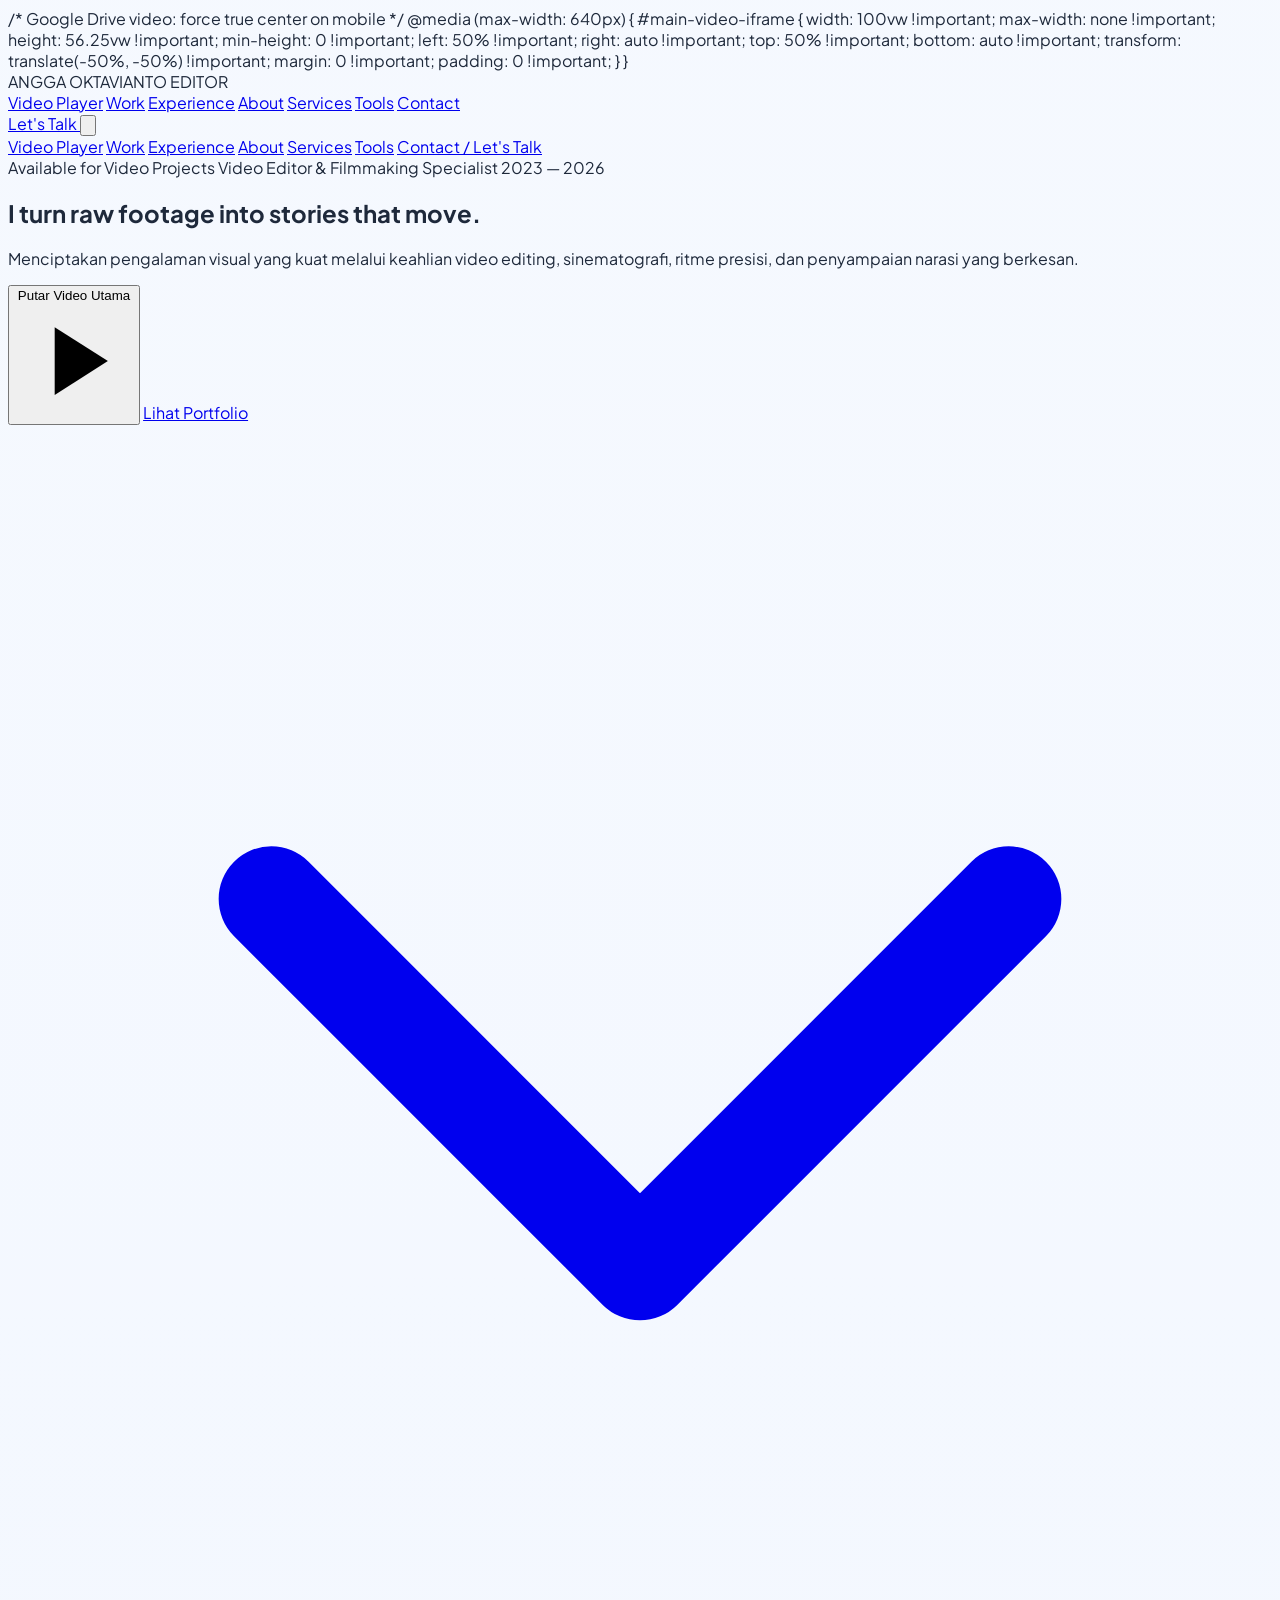
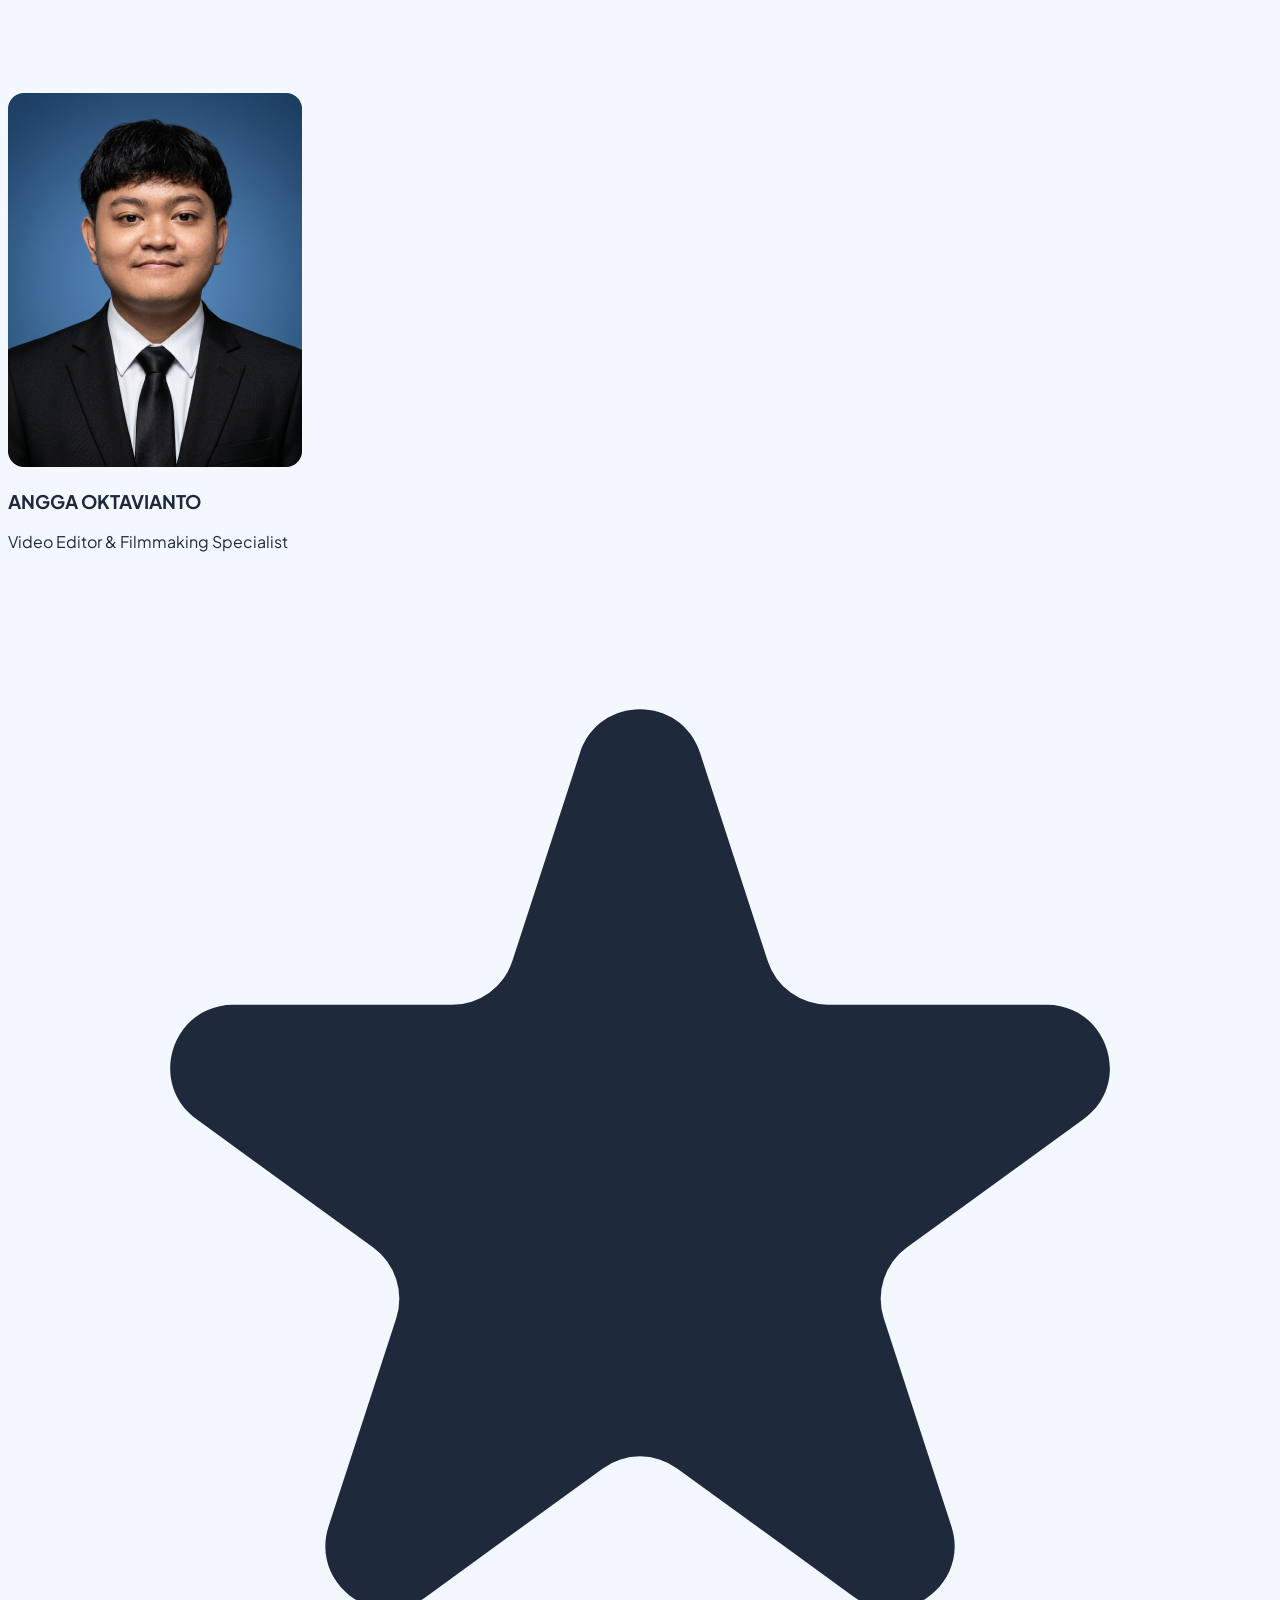
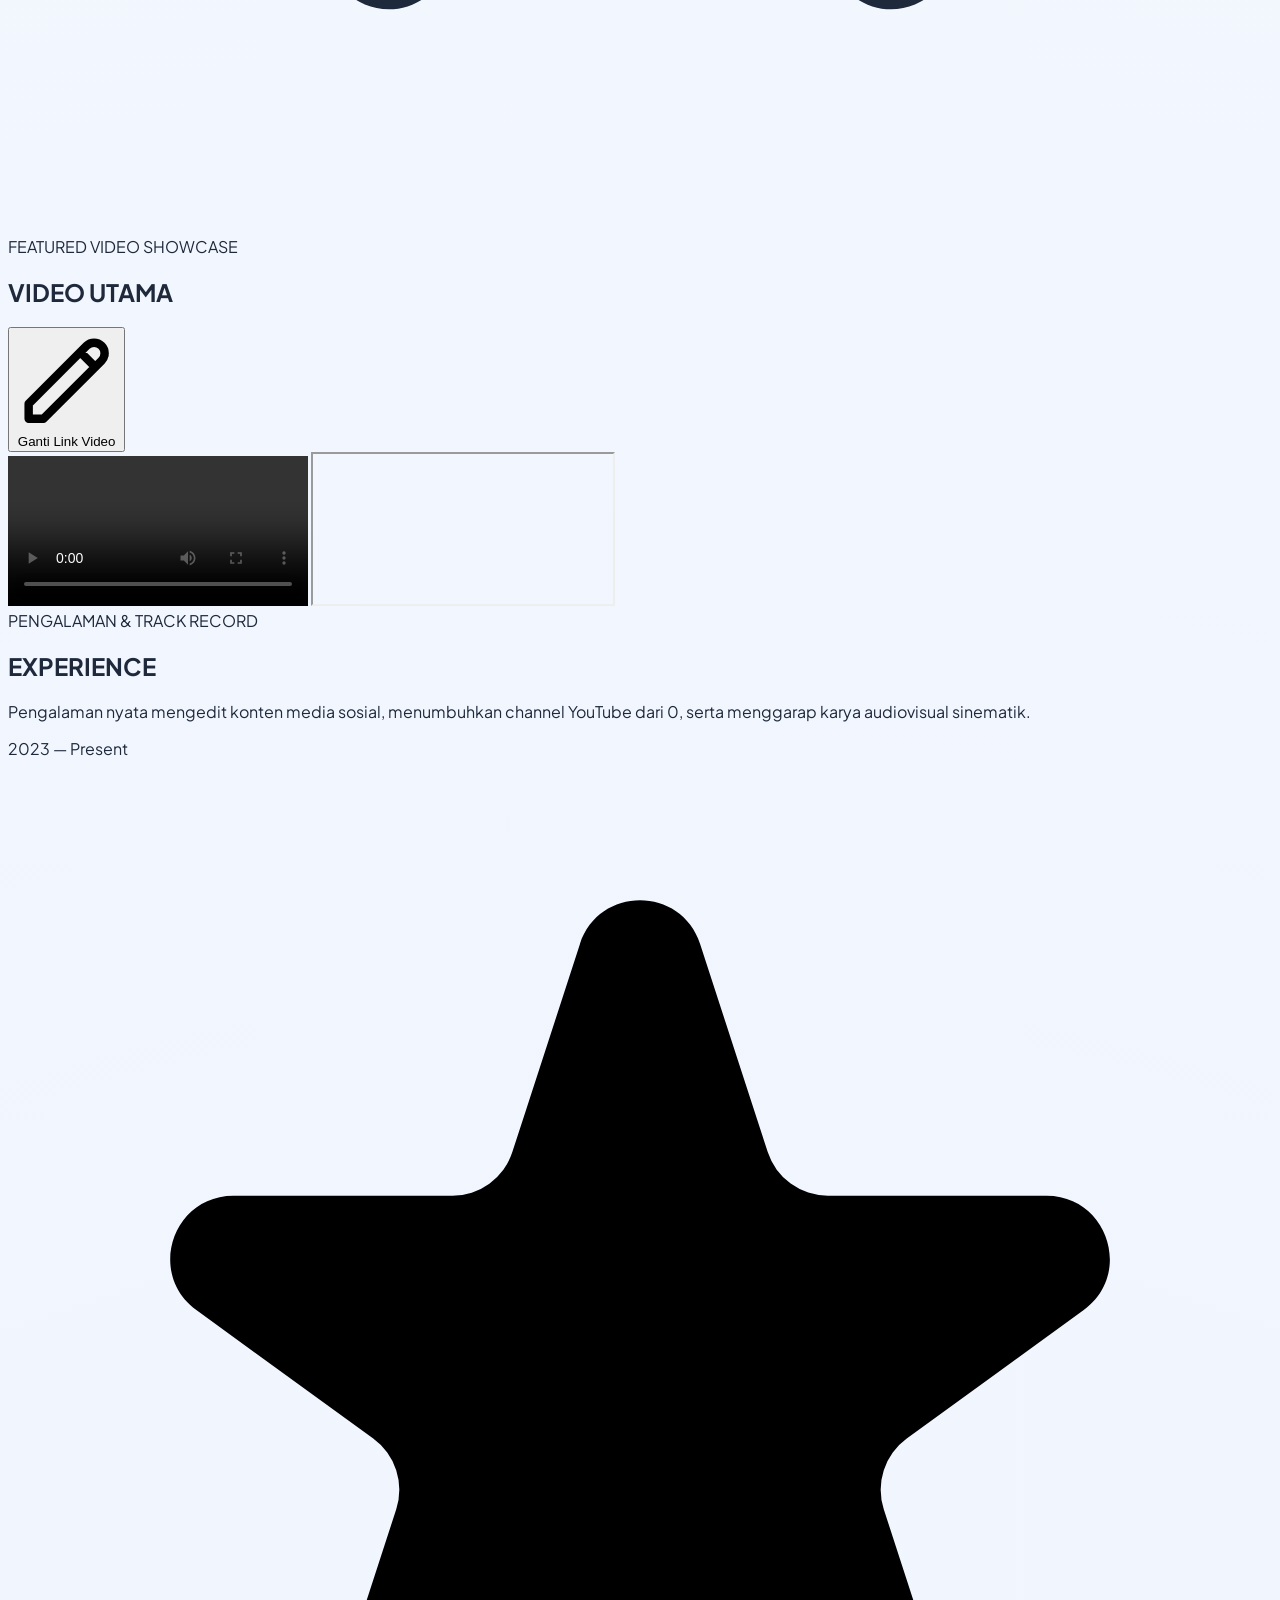
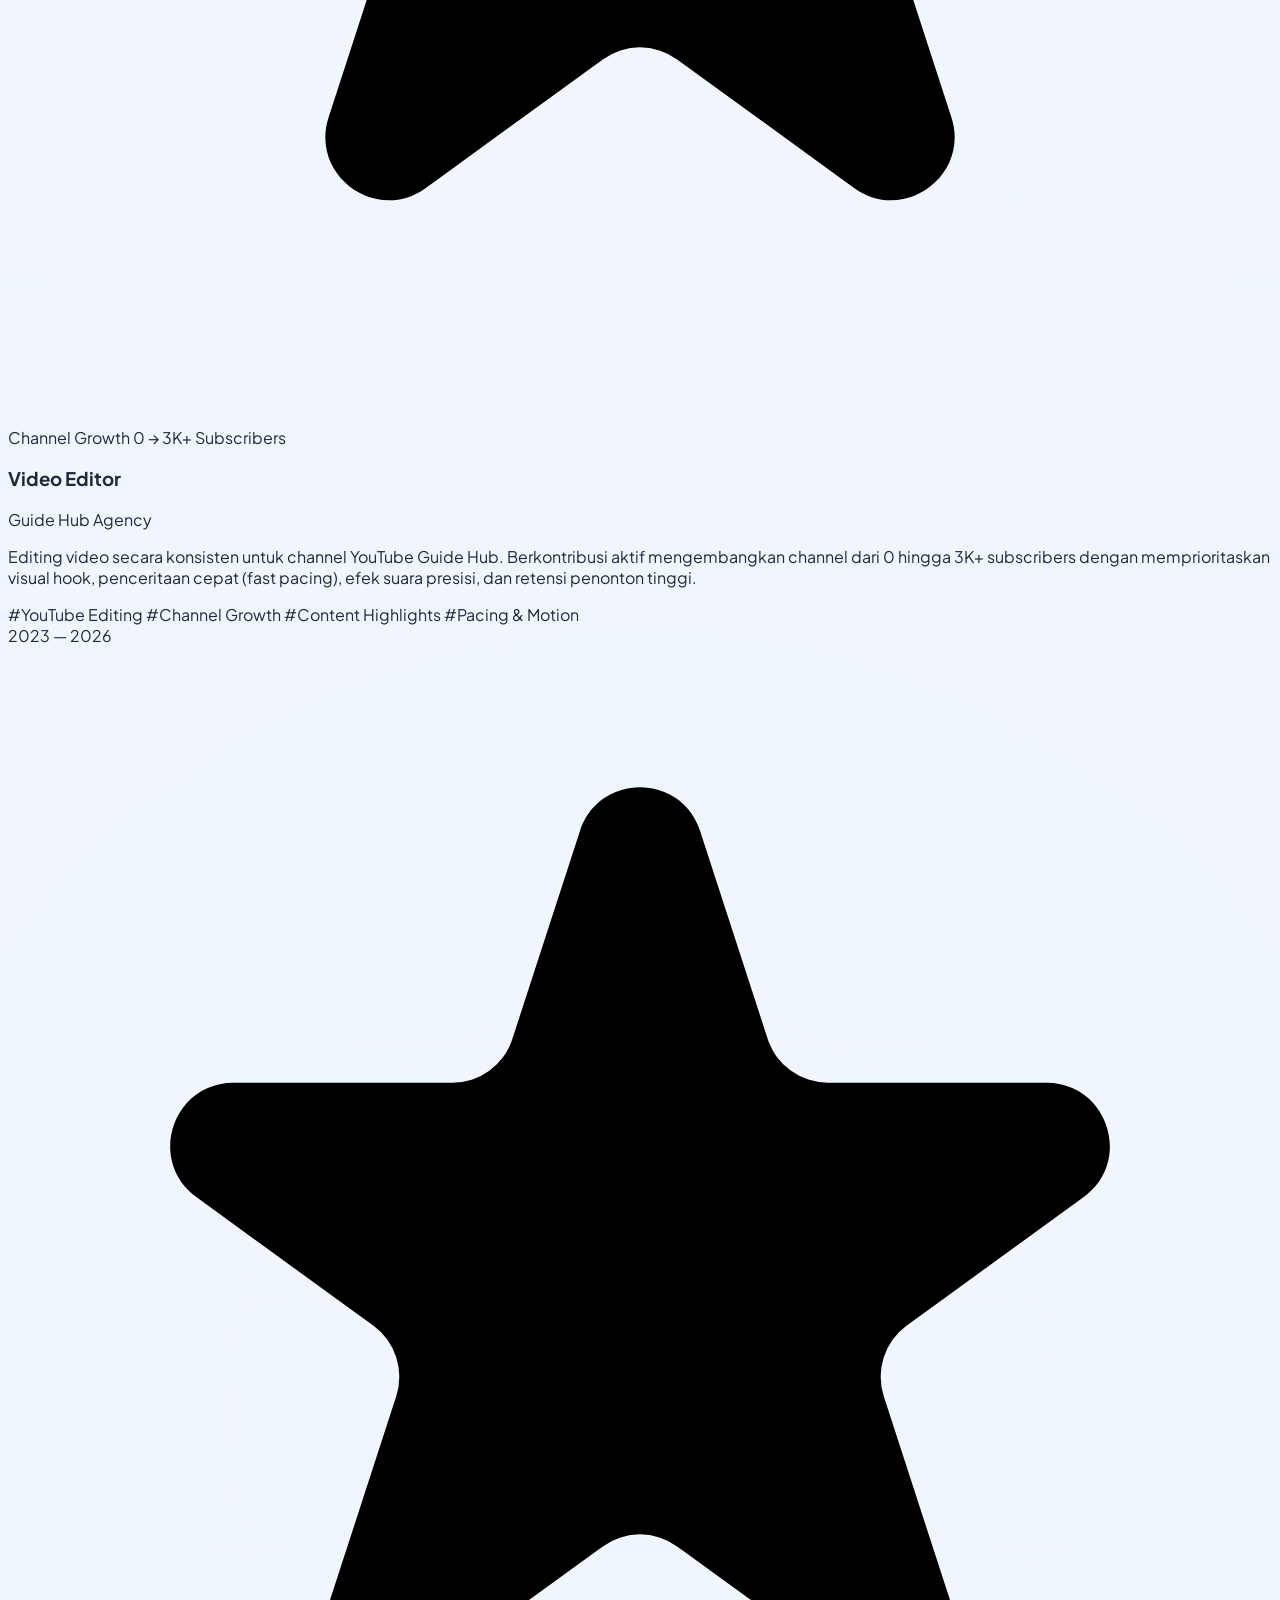
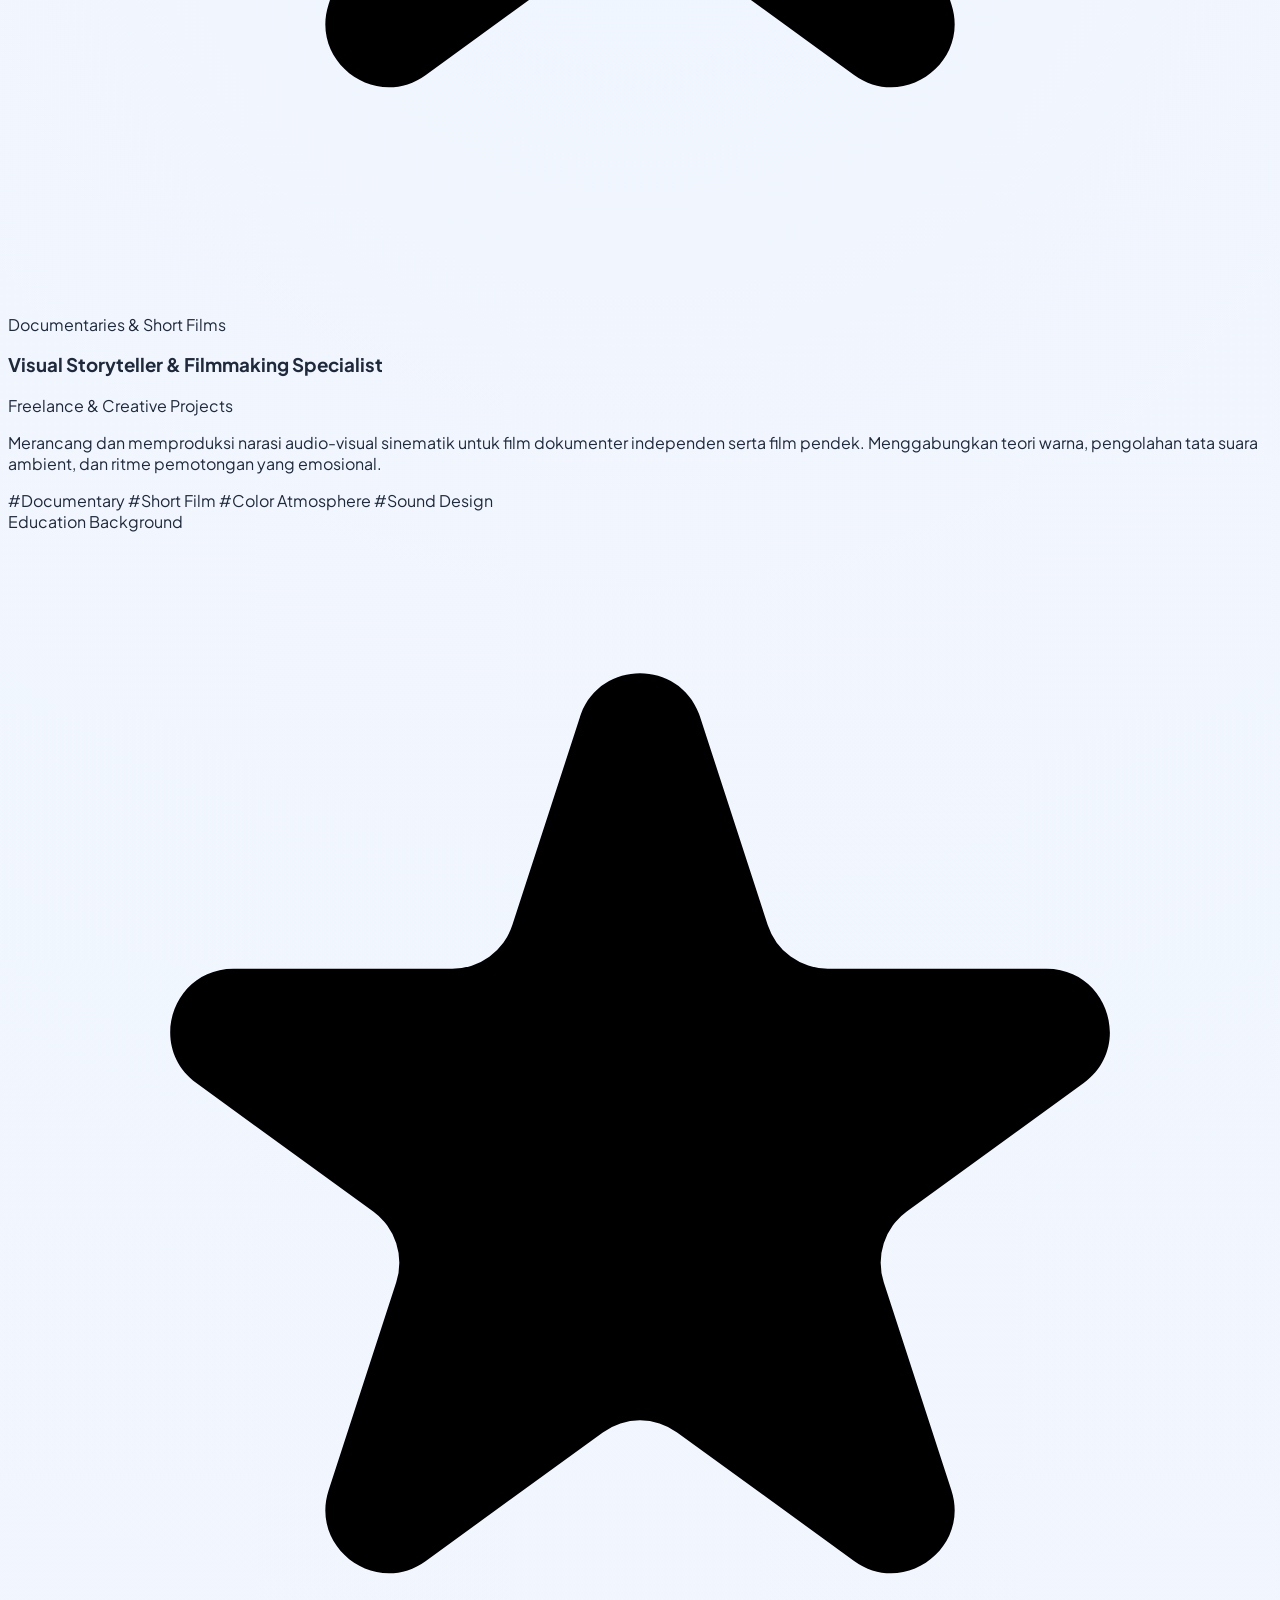
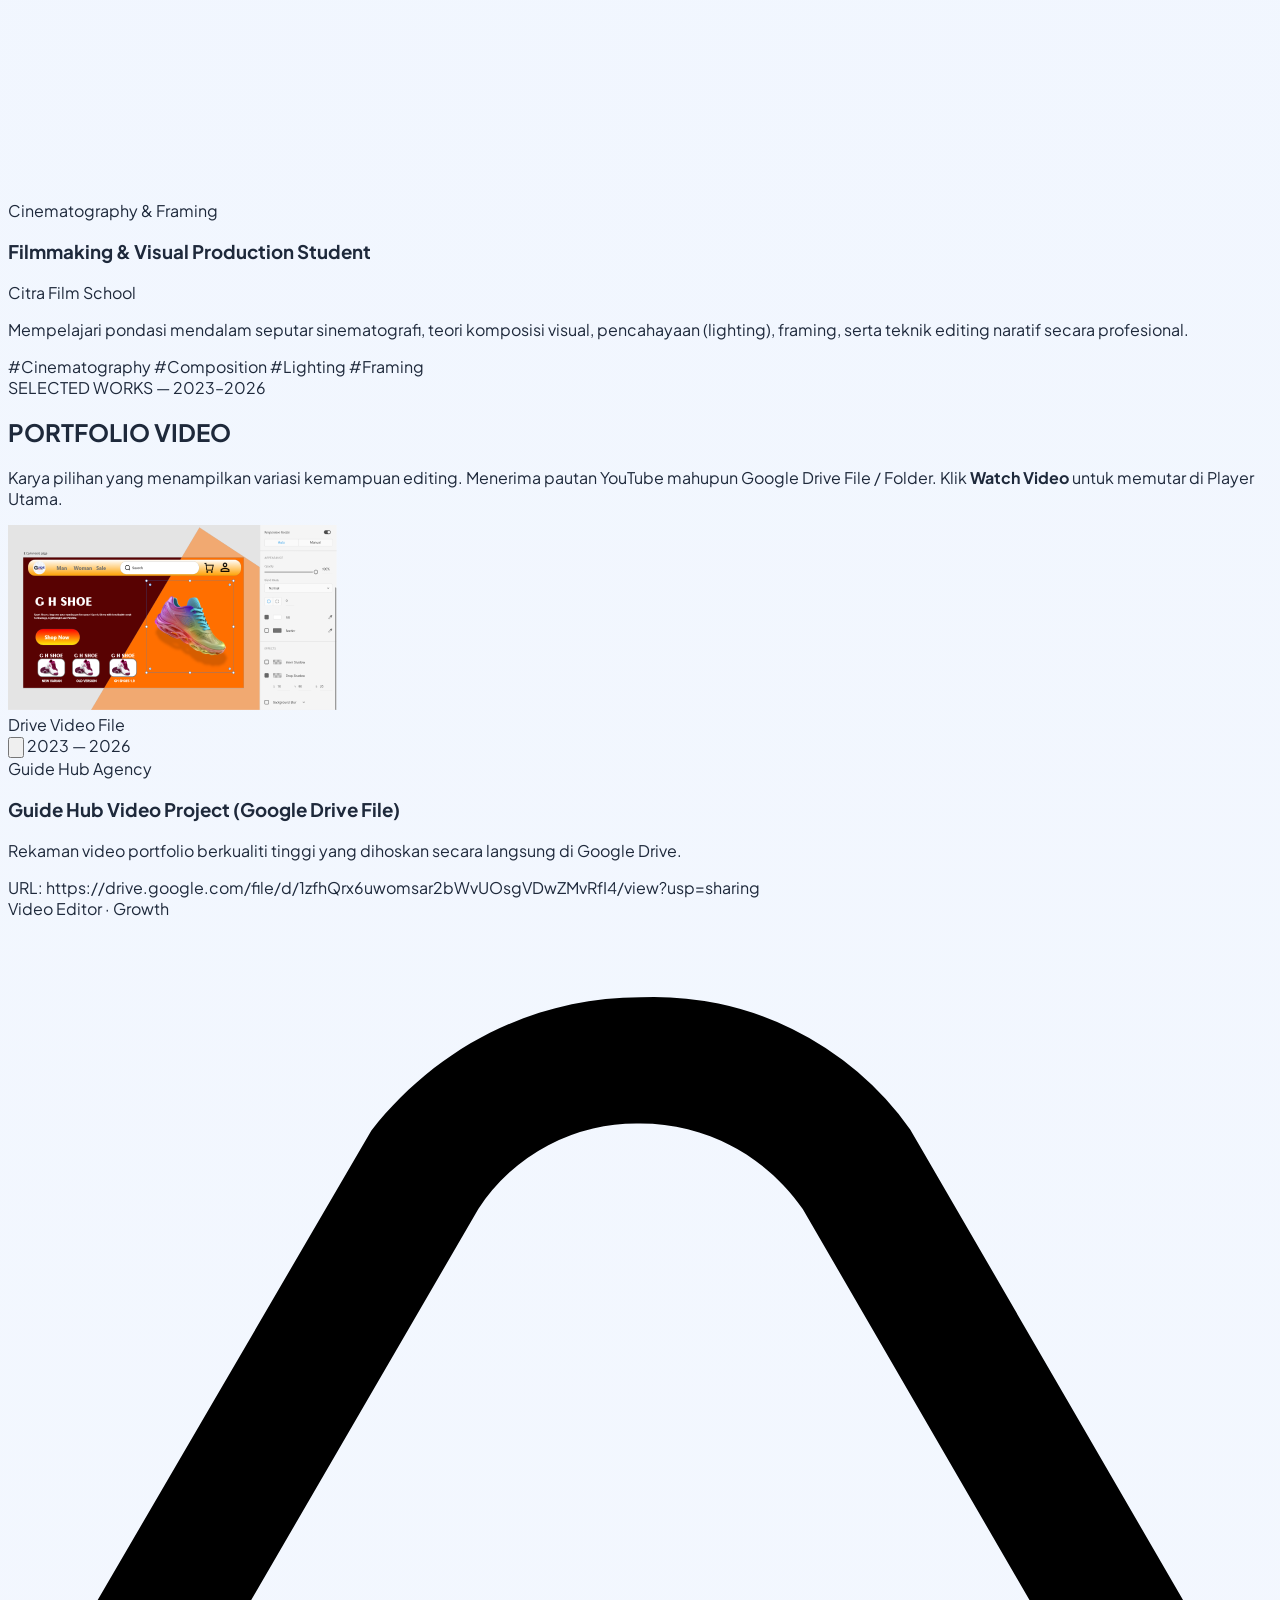
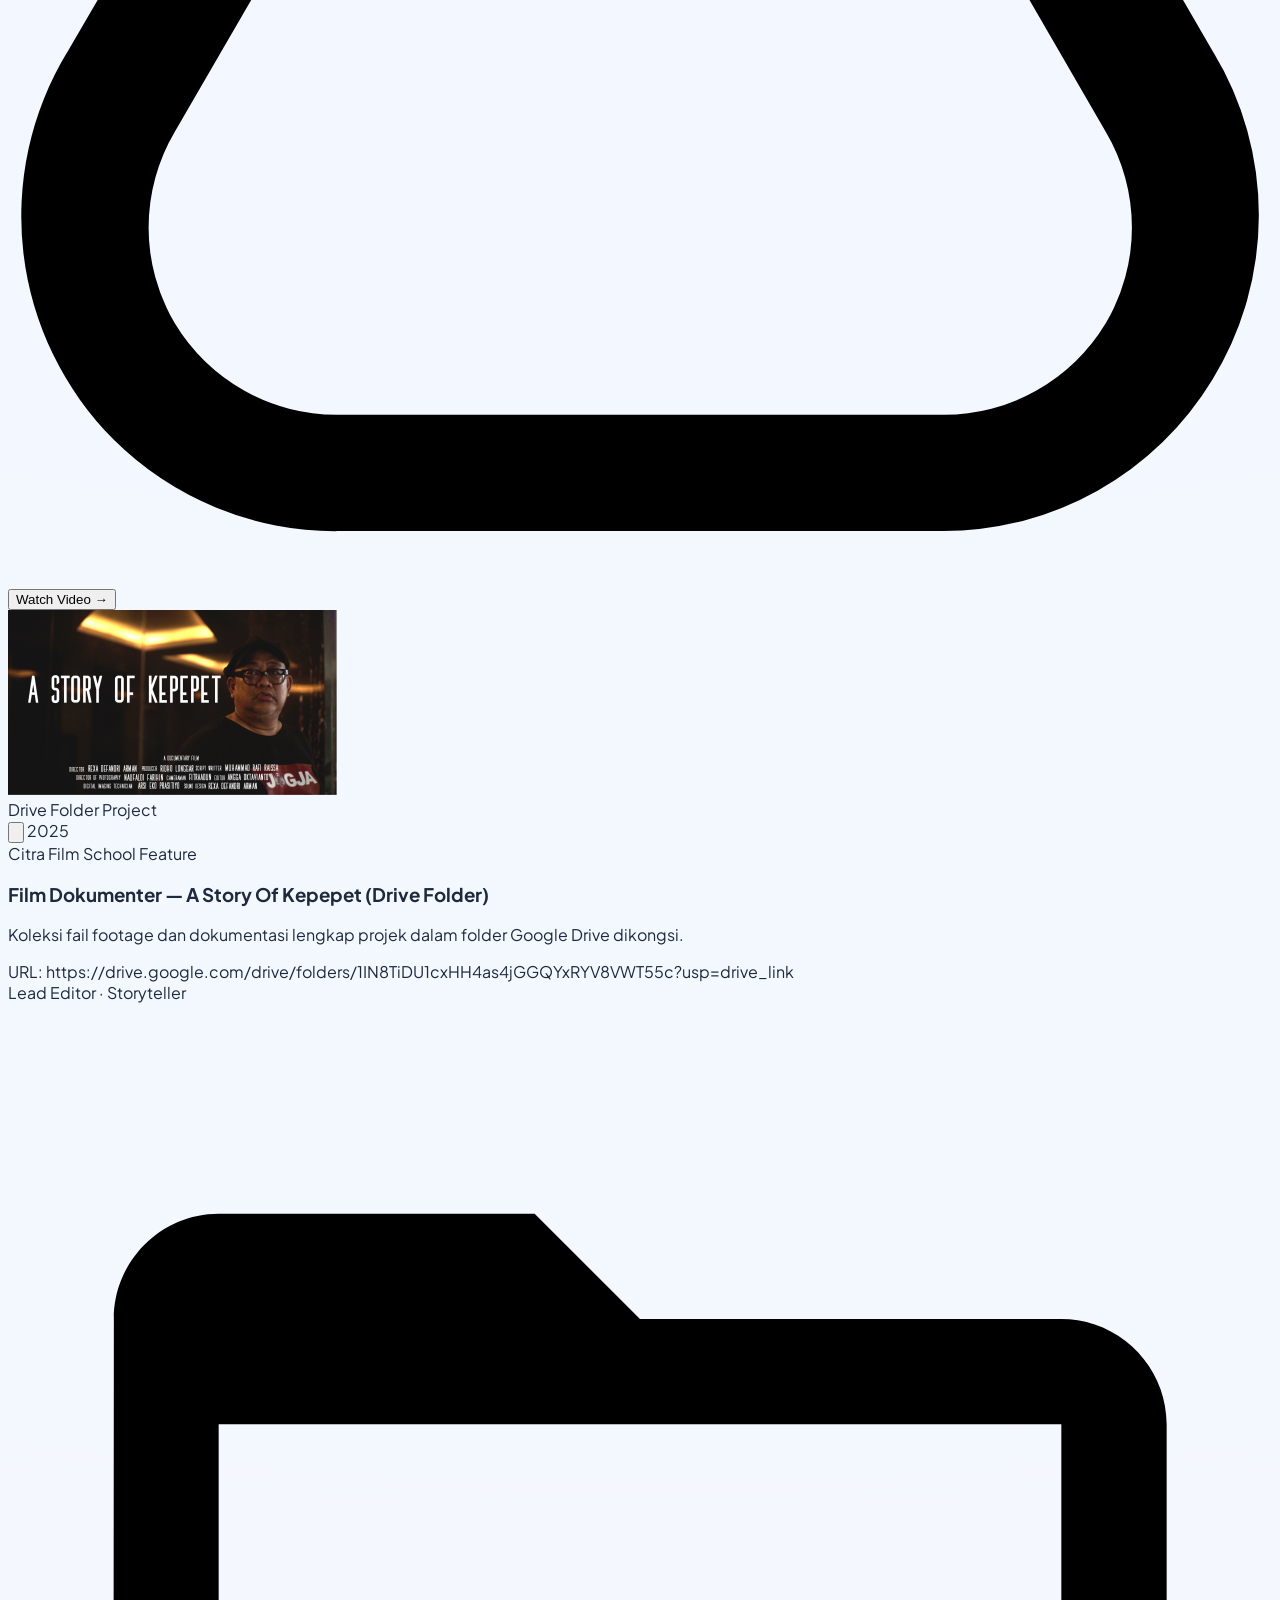
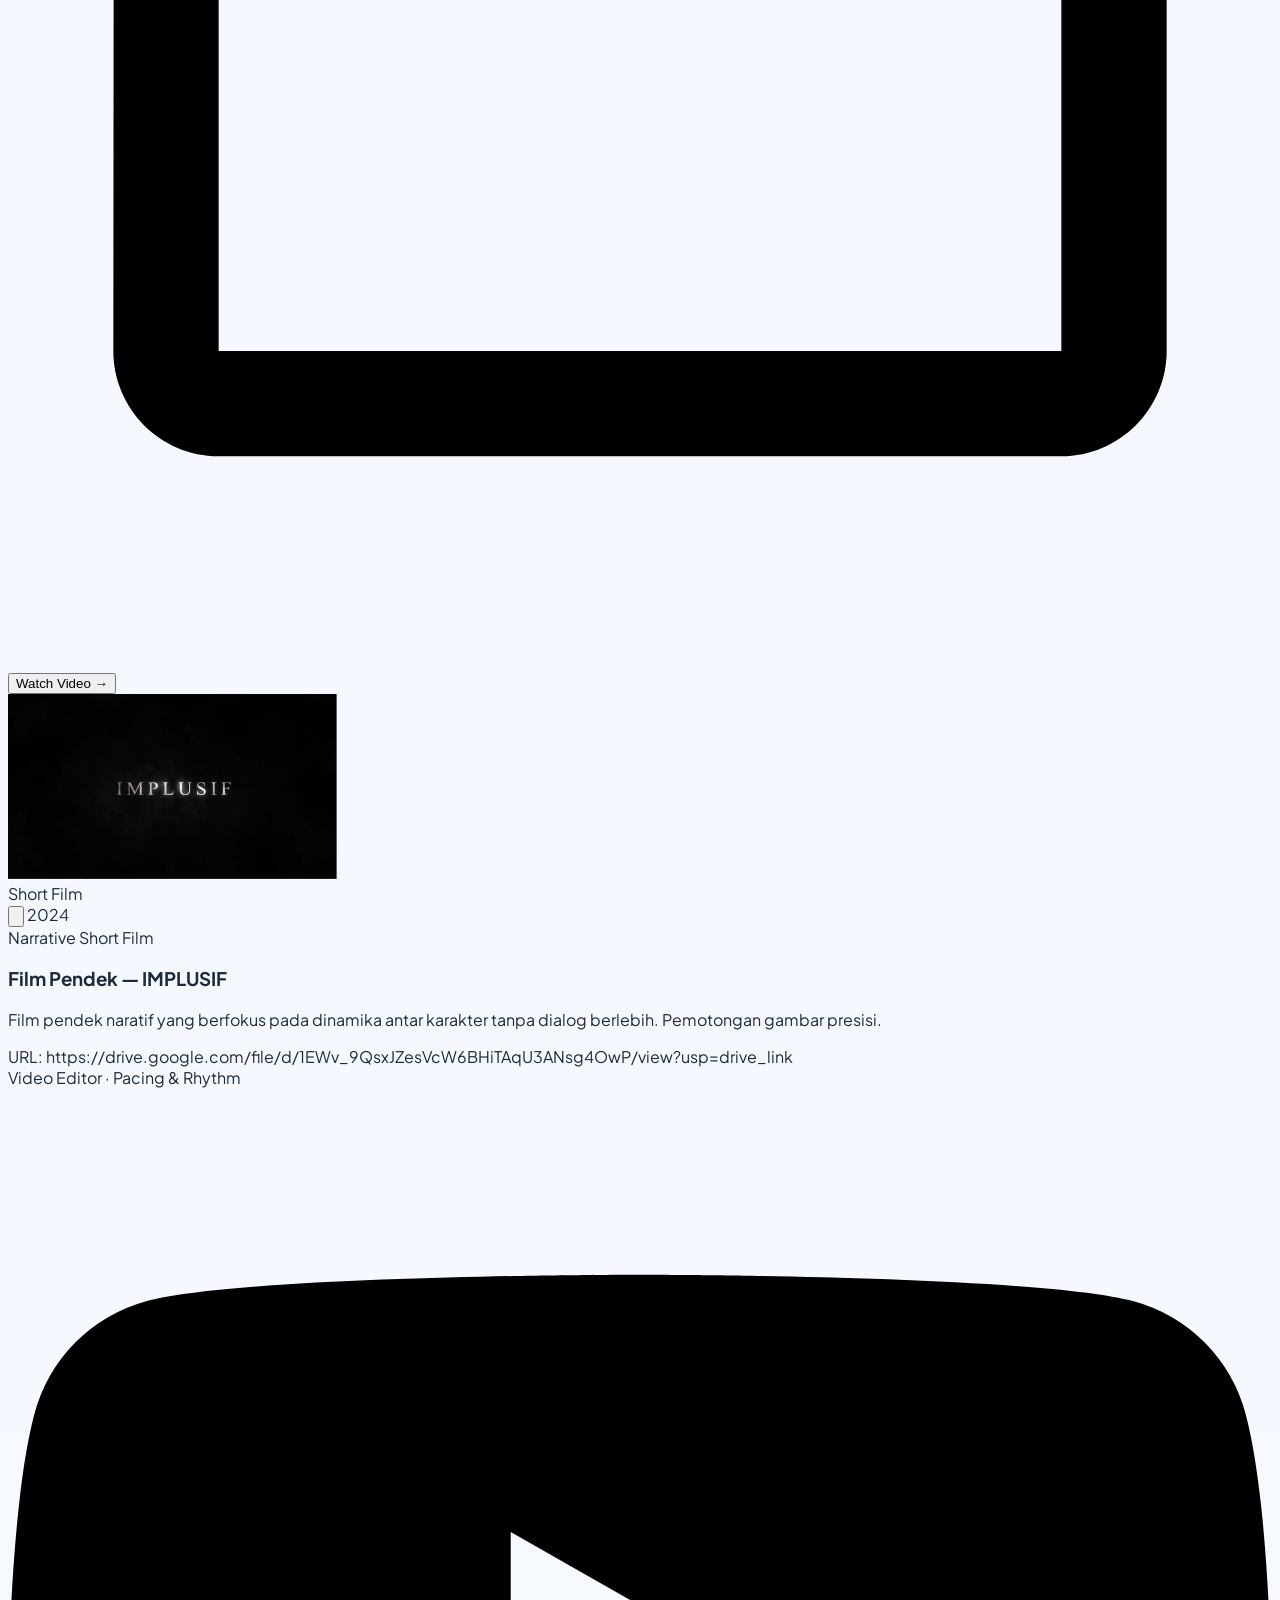
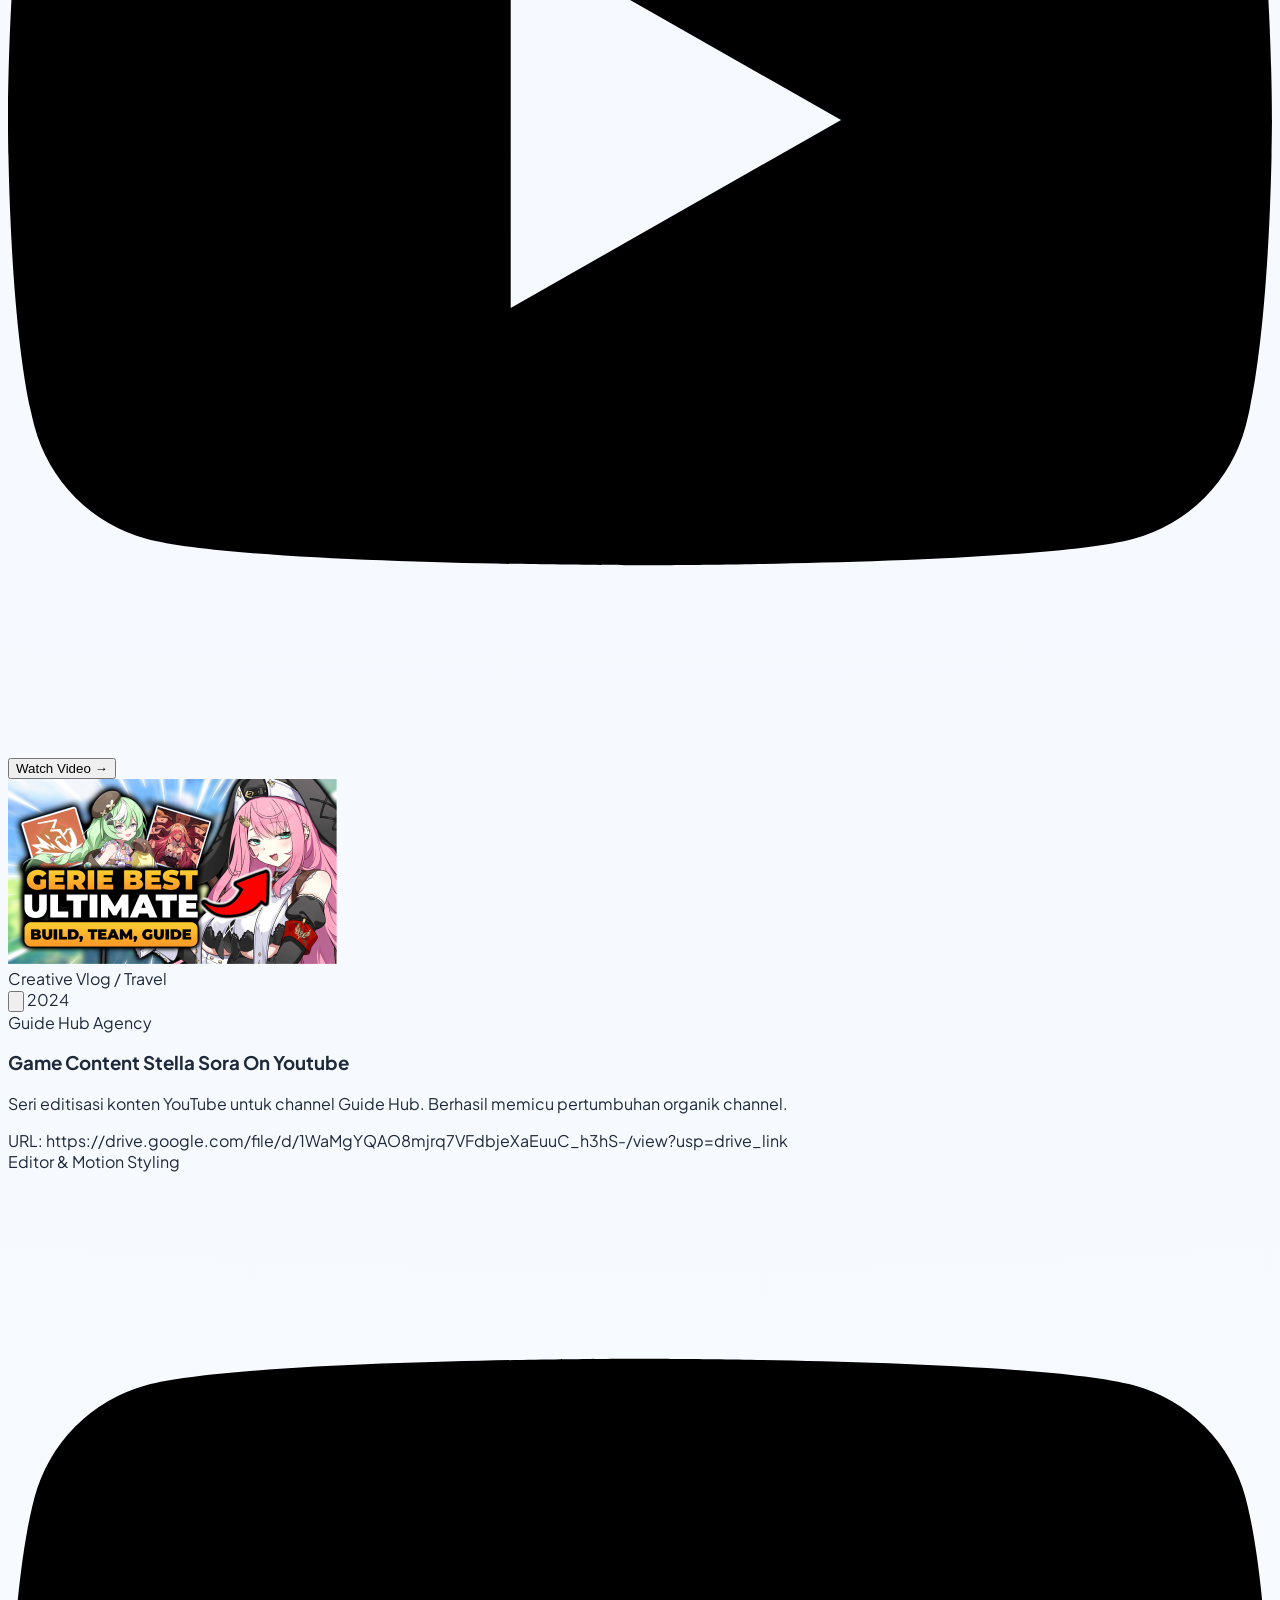
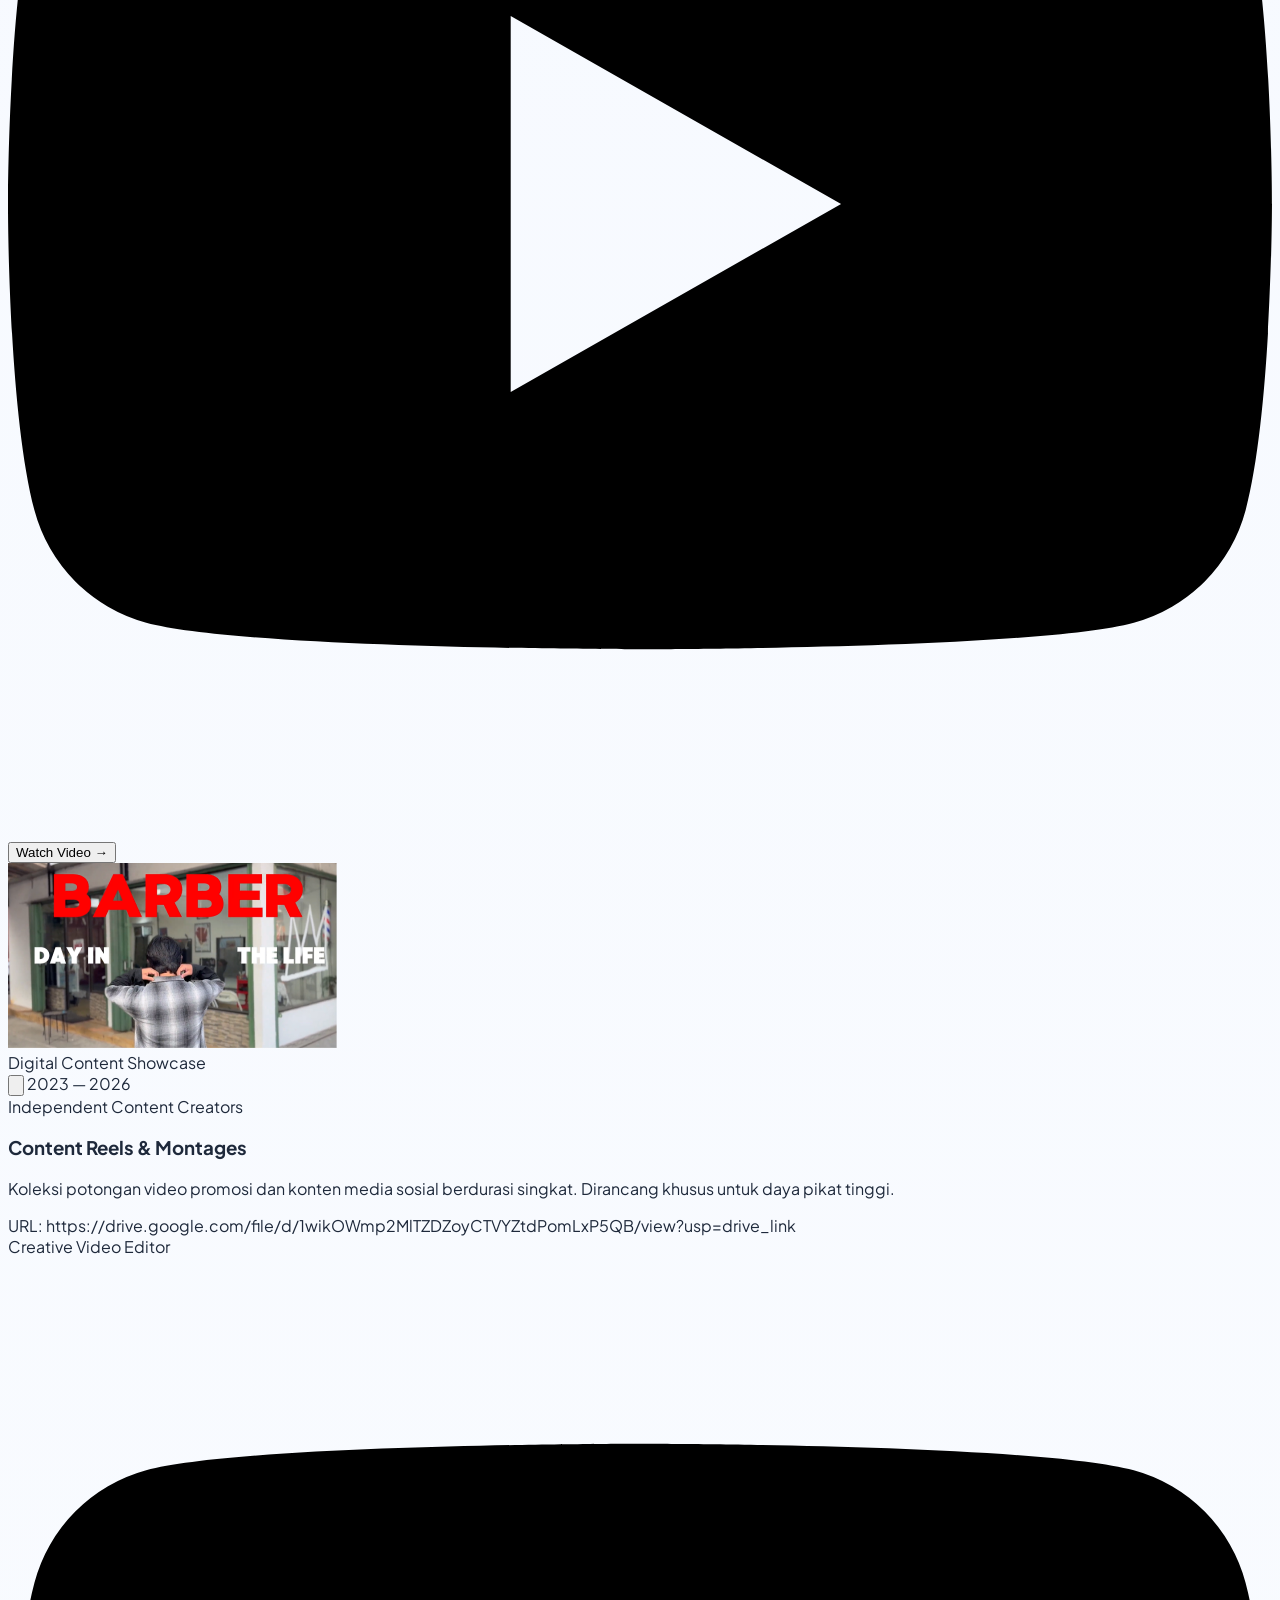
==== index.html @ d9bd7df2 "Add files via upload" ====
<!DOCTYPE html>
<html lang="id" class="scroll-smooth">
<head>
    <meta charset="UTF-8">
    <meta name="viewport" content="width=device-width, initial-scale=1.0">
    <title>Angga Oktavianto — Video Editor & Filmmaking Specialist</title>
    <!-- Tailwind CSS CDN -->
    <script src="https://cdn.tailwindcss.com"></script>
    <!-- Google Fonts: Plus Jakarta Sans -->
    <link rel="preconnect" href="https://fonts.googleapis.com">
    <link rel="preconnect" href="https://fonts.gstatic.com" crossorigin>
    <link href="https://fonts.googleapis.com/css2?family=Plus+Jakarta+Sans:wght@400;500;600;700;800&display=swap" rel="stylesheet">
    <script>
        tailwind.config = {
            theme: {
                extend: {
                    fontFamily: {
                        sans: ['"Plus Jakarta Sans"', 'sans-serif'],
                    },
                    colors: {
                        brand: {
                            blue: '#2563eb',
                            lightBlue: '#eff6ff',
                            dark: '#0f172a',
                            grayBg: '#f8fafc',
                            cardBorder: '#e2e8f0',
                            accent: '#3b82f6'
                        }
                    }
                }
            }
        }
    </script>
    <style>
        body {
            font-family: 'Plus Jakarta Sans', sans-serif;
            background-color: #f9fafb;
            color: #1e293b;
        }
        .glow-subtle {
            background: radial-gradient(circle at 50% 20%, rgba(59, 130, 246, 0.08) 0%, rgba(255, 255, 255, 0) 70%);
        }
        .card-hover {
            transition: all 0.3s cubic-bezier(0.4, 0, 0.2, 1);
        }
        .card-hover:hover {
            transform: translateY(-4px);
            box-shadow: 0 12px 24px -10px rgba(0, 0, 0, 0.08);
        }
    </style>


        /* Google Drive video: force true center on mobile */
        @media (max-width: 640px) {
            #main-video-iframe {
                width: 100vw !important;
                max-width: none !important;
                height: 56.25vw !important;
                min-height: 0 !important;
                left: 50% !important;
                right: auto !important;
                top: 50% !important;
                bottom: auto !important;
                transform: translate(-50%, -50%) !important;
                margin: 0 !important;
                padding: 0 !important;
            }
        }

</head>
<body class="bg-[#f9fafb] text-slate-800 antialiased selection:bg-blue-500 selection:text-white glow-subtle min-h-screen">

    <!-- ================= NAVBAR ================= -->
    <header class="fixed top-0 left-0 right-0 z-50 py-3 sm:py-4 px-4 sm:px-8 bg-white/85 backdrop-blur-md border-b border-slate-200/80 transition-all">
        <div class="max-w-7xl mx-auto flex items-center justify-between gap-4">
            
            <!-- Logo & Badge -->
            <div class="flex items-center gap-2">
                <div class="inline-flex items-center gap-2 px-3 py-1.5 sm:px-3.5 sm:py-1.5 rounded-full bg-slate-100/90 border border-slate-200 text-xs font-bold text-slate-900 tracking-tight">
                    <span class="w-2 h-2 rounded-full bg-emerald-500 animate-pulse"></span>
                    <span class="truncate max-w-[130px] sm:max-w-none">ANGGA OKTAVIANTO</span>
                    <span class="text-[10px] font-semibold text-blue-600 bg-blue-50 px-1.5 py-0.5 rounded border border-blue-200 uppercase">EDITOR</span>
                </div>
            </div>

            <!-- Desktop Navigation Bar -->
            <nav class="hidden lg:flex items-center gap-1 bg-slate-100/70 p-1.5 rounded-full border border-slate-200/80 text-xs font-semibold text-slate-600 shadow-inner">
                <a href="#video-player" class="px-3.5 py-1.5 rounded-full hover:text-blue-600 hover:bg-white transition-all">Video Player</a>
                <a href="#work" class="px-3.5 py-1.5 rounded-full hover:text-blue-600 hover:bg-white transition-all">Work</a>
                <a href="#experience" class="px-3.5 py-1.5 rounded-full hover:text-blue-600 hover:bg-white transition-all">Experience</a>
                <a href="#about" class="px-3.5 py-1.5 rounded-full hover:text-blue-600 hover:bg-white transition-all">About</a>
                <a href="#services" class="px-3.5 py-1.5 rounded-full hover:text-blue-600 hover:bg-white transition-all">Services</a>
                <a href="#tools" class="px-3.5 py-1.5 rounded-full hover:text-blue-600 hover:bg-white transition-all">Tools</a>
                <a href="#contact" class="px-3.5 py-1.5 rounded-full hover:text-blue-600 hover:bg-white transition-all">Contact</a>
            </nav>

            <!-- Action Button & Mobile Menu Toggle -->
            <div class="flex items-center gap-2">
                <a href="#contact" class="hidden sm:inline-flex px-5 py-2 rounded-full bg-blue-600 hover:bg-blue-700 text-white font-semibold text-xs transition-all shadow-md shadow-blue-500/20 active:scale-95">
                    Let's Talk
                </a>

                <!-- Mobile Hamburger Button -->
                <button onclick="toggleMobileMenu()" class="lg:hidden p-2 rounded-xl bg-slate-100 hover:bg-slate-200 text-slate-700 transition-all border border-slate-200" aria-label="Toggle Navigation">
                    <svg class="w-5 h-5" fill="none" stroke="currentColor" viewBox="0 0 24 24">
                        <path stroke-linecap="round" stroke-linejoin="round" stroke-width="2" d="M4 6h16M4 12h16M4 18h16"/>
                    </svg>
                </button>
            </div>
        </div>

        <!-- Mobile Menu Dropdown -->
        <div id="mobile-menu" class="hidden lg:hidden max-w-7xl mx-auto pt-3 pb-2 px-2 border-t border-slate-200/80 mt-3 space-y-1 text-xs font-bold text-slate-700">
            <a href="#video-player" onclick="toggleMobileMenu()" class="block px-4 py-2 rounded-xl hover:bg-slate-100">Video Player</a>
            <a href="#work" onclick="toggleMobileMenu()" class="block px-4 py-2 rounded-xl hover:bg-slate-100">Work</a>
            <a href="#experience" onclick="toggleMobileMenu()" class="block px-4 py-2 rounded-xl hover:bg-slate-100">Experience</a>
            <a href="#about" onclick="toggleMobileMenu()" class="block px-4 py-2 rounded-xl hover:bg-slate-100">About</a>
            <a href="#services" onclick="toggleMobileMenu()" class="block px-4 py-2 rounded-xl hover:bg-slate-100">Services</a>
            <a href="#tools" onclick="toggleMobileMenu()" class="block px-4 py-2 rounded-xl hover:bg-slate-100">Tools</a>
            <a href="#contact" onclick="toggleMobileMenu()" class="block px-4 py-2 rounded-xl hover:bg-blue-600 hover:text-white bg-blue-50 text-blue-600">Contact / Let's Talk</a>
        </div>
    </header>

    <!-- SPACER FOR FIXED NAVBAR -->
    <div class="h-20 sm:h-24"></div>

    <!-- ================= HERO SECTION ================= -->
    <section class="max-w-7xl mx-auto px-4 sm:px-6 lg:px-8 py-8 sm:py-12 lg:py-16">
        <div class="grid grid-cols-1 lg:grid-cols-12 gap-8 lg:gap-12 items-center">
            
            <!-- Hero Left Content -->
            <div class="lg:col-span-7 space-y-5 sm:space-y-6 text-center lg:text-left">
                
                <!-- Status Pills -->
                <div class="flex flex-wrap items-center justify-center lg:justify-start gap-2 text-xs font-semibold">
                    <span class="inline-flex items-center gap-2 px-3 py-1.5 rounded-full bg-emerald-50 text-emerald-700 border border-emerald-200">
                        <span class="w-2 h-2 rounded-full bg-emerald-500"></span>
                        Available for Video Projects
                    </span>
                    <span class="px-3 py-1.5 rounded-full bg-blue-50 text-blue-700 border border-blue-200">
                        Video Editor &amp; Filmmaking Specialist
                    </span>
                    <span class="px-3 py-1.5 rounded-full bg-slate-100 text-slate-600 border border-slate-200">
                        2023 — 2026
                    </span>
                </div>

                <!-- Main Title -->
                <h1 class="text-3xl sm:text-5xl lg:text-6xl font-extrabold tracking-tight text-slate-900 leading-[1.15]">
                    I turn raw footage into <span class="text-blue-600">stories that move.</span>
                </h1>

                <!-- Subtitle -->
                <p class="text-slate-600 text-sm sm:text-base lg:text-lg leading-relaxed max-w-2xl mx-auto lg:mx-0">
                    Menciptakan pengalaman visual yang kuat melalui keahlian video editing, sinematografi, ritme presisi, dan penyampaian narasi yang berkesan.
                </p>

                <!-- Hero Buttons -->
                <div class="flex flex-wrap items-center justify-center lg:justify-start gap-3 pt-2">
                    <button onclick="scrollToVideo()" class="inline-flex items-center justify-center gap-2.5 px-6 py-3.5 rounded-full bg-blue-600 hover:bg-blue-700 text-white font-bold text-xs sm:text-sm transition-all shadow-lg shadow-blue-600/25 active:scale-95 w-full sm:w-auto">
                        Putar Video Utama
                        <svg class="w-4 h-4 fill-current" viewBox="0 0 24 24"><path d="M8 5v14l11-7z"/></svg>
                    </button>
                    
                    <a href="#work" class="inline-flex items-center justify-center gap-2 px-6 py-3.5 rounded-full bg-white hover:bg-slate-50 text-slate-700 font-bold text-xs sm:text-sm border border-slate-200 transition-all active:scale-95 shadow-sm w-full sm:w-auto">
                        Lihat Portfolio
                        <svg class="w-4 h-4 text-slate-500" fill="none" stroke="currentColor" viewBox="0 0 24 24"><path stroke-linecap="round" stroke-linejoin="round" stroke-width="2" d="M19 9l-7 7-7-7"/></svg>
                    </a>
                </div>
            </div>

            <!-- Hero Right Card Profile -->
            <div class="lg:col-span-5 flex justify-center">
                <div class="relative w-full max-w-xs sm:max-w-sm bg-white p-3 rounded-3xl border border-slate-200/90 shadow-xl shadow-slate-200/50">
                    <div class="relative rounded-2xl overflow-hidden aspect-[4/5] bg-slate-900">
                        <!-- Profile Image -->
                        <img id="hero-img" src="angga-oktavianto0.png" alt="Angga Oktavianto" class="w-full h-full object-cover object-top filter brightness-100">
                        
                        <!-- Overlay gradient -->
                        <div class="absolute inset-0 bg-gradient-to-t from-slate-950/80 via-transparent to-transparent"></div>

                        <!-- Card Bottom Badge -->
                        <div class="absolute bottom-3 left-3 right-3 bg-white/95 backdrop-blur-md p-3.5 rounded-xl border border-white/40 shadow-lg text-left">
                            <h3 class="text-xs font-bold text-slate-900 uppercase tracking-wide">ANGGA OKTAVIANTO</h3>
                            <p class="text-[11px] font-medium text-slate-600">Video Editor &amp; Filmmaking Specialist</p>
                        </div>
                    </div>
                </div>
            </div>

        </div>
    </section>

    <!-- ================= FEATURED VIDEO SHOWCASE ================= -->
    <section id="video-player" class="max-w-7xl mx-auto px-4 sm:px-6 lg:px-8 py-10 sm:py-16">
        <div class="max-w-5xl mx-auto space-y-6 text-center">
            
            <!-- Section Header -->
            <div class="flex flex-col sm:flex-row sm:items-center justify-between gap-4 text-left">
                <div>
                    <span class="text-xs font-bold tracking-wider text-blue-600 uppercase flex items-center gap-1.5">
                        <svg class="w-3.5 h-3.5" fill="currentColor" viewBox="0 0 20 20"><path d="M9.049 2.927c.3-.921 1.603-.921 1.902 0l1.07 3.292a1 1 0 00.95.69h3.462c.969 0 1.371 1.24.588 1.81l-2.8 2.034a1 1 0 00-.364 1.118l1.07 3.292c.3.921-.755 1.688-1.54 1.118l-2.8-2.034a1 1 0 00-1.175 0l-2.8 2.034c-.784.57-1.838-.197-1.539-1.118l1.07-3.292a1 1 0 00-.364-1.118L2.98 8.72c-.783-.57-.38-1.81.588-1.81h3.461a1 1 0 00.951-.69l1.07-3.292z"/></svg>
                        FEATURED VIDEO SHOWCASE
                    </span>
                    <h2 id="now-playing-title" class="text-2xl sm:text-3xl font-extrabold text-slate-900 tracking-tight mt-1">VIDEO UTAMA</h2>
                </div>

                <!-- Custom Link Edit Button -->
                <button onclick="openVideoModal('main')" class="inline-flex items-center justify-center gap-2 px-4 py-2 rounded-full bg-slate-100 hover:bg-slate-200 text-slate-700 font-semibold text-xs border border-slate-300/80 transition-all self-start sm:self-auto">
                    <svg class="w-3.5 h-3.5 text-slate-500" fill="none" stroke="currentColor" viewBox="0 0 24 24"><path stroke-linecap="round" stroke-linejoin="round" stroke-width="2" d="M15.232 5.232l3.536 3.536m-2.036-5.036a2.5 2.5 0 113.536 3.536L6.5 21.036H3v-3.572L16.732 3.732z"/></svg>
                    Ganti Link Video
                </button>
            </div>

            <!-- Perfectly Fitted Responsive Video Container -->
            <div class="relative bg-white rounded-2xl sm:rounded-3xl p-2 sm:p-3 border border-slate-200/90 shadow-2xl overflow-hidden mx-auto w-full max-w-4xl">
                <div class="relative w-full aspect-video rounded-xl sm:rounded-2xl overflow-hidden bg-slate-950 flex items-center justify-center border border-slate-800">
                    
                    <!-- Dynamic Video Iframe -->
                    <video
    id="main-video-player"
    class="absolute inset-0 w-full h-full block bg-black"
    style="object-fit: contain; object-position: center center;"
    controls
    playsinline
    preload="metadata"
    title="Featured Video Showcase">
    <source src="https://drive.google.com/uc?export=download&id=1WaMgYQAO8mjrq7VFdbjeXaEuuC_h3hS-" type="video/mp4">
    Browser Anda tidak mendukung pemutar video.
</video>
<iframe
    id="main-video-iframe"
    class="absolute inset-0 w-full h-full border-0 hidden"
    src=""
    title="Featured Video Showcase"
    allow="accelerometer; autoplay; clipboard-write; encrypted-media; gyroscope; picture-in-picture"
    allowfullscreen></iframe>

                </div>
            </div>

        </div>
    </section>

    <!-- ================= EXPERIENCE SECTION ================= -->
    <section id="experience" class="max-w-7xl mx-auto px-4 sm:px-6 lg:px-8 py-10 sm:py-16">
        <div class="space-y-8">
            
            <!-- Section Header -->
            <div class="grid grid-cols-1 lg:grid-cols-12 gap-4 lg:gap-6 items-end">
                <div class="lg:col-span-7">
                    <span class="text-xs font-bold tracking-wider text-blue-600 uppercase">PENGALAMAN &amp; TRACK RECORD</span>
                    <h2 class="text-2xl sm:text-3xl lg:text-4xl font-extrabold text-slate-900 tracking-tight mt-1">EXPERIENCE</h2>
                </div>
                <div class="lg:col-span-5">
                    <p class="text-xs sm:text-sm text-slate-600 leading-relaxed">
                        Pengalaman nyata mengedit konten media sosial, menumbuhkan channel YouTube dari 0, serta menggarap karya audiovisual sinematik.
                    </p>
                </div>
            </div>

            <!-- Experience Cards Container -->
            <div class="space-y-6">
                
                <!-- Experience Item 1 -->
                <div class="bg-white p-5 sm:p-8 rounded-3xl border border-slate-200/90 shadow-sm card-hover space-y-4">
                    <div class="flex flex-wrap items-center gap-2">
                        <span class="px-3 py-1 rounded-full bg-blue-50 text-blue-700 border border-blue-200 text-xs font-semibold">2023 — Present</span>
                        <span class="px-3 py-1 rounded-full bg-emerald-50 text-emerald-700 border border-emerald-200 text-xs font-semibold flex items-center gap-1">
                            <svg class="w-3 h-3 fill-current" viewBox="0 0 20 20"><path d="M9.049 2.927c.3-.921 1.603-.921 1.902 0l1.07 3.292a1 1 0 00.95.69h3.462c.969 0 1.371 1.24.588 1.81l-2.8 2.034a1 1 0 00-.364 1.118l1.07 3.292c.3.921-.755 1.688-1.54 1.118l-2.8-2.034a1 1 0 00-1.175 0l-2.8 2.034c-.784.57-1.838-.197-1.539-1.118l1.07-3.292a1 1 0 00-.364-1.118L2.98 8.72c-.783-.57-.38-1.81.588-1.81h3.461a1 1 0 00.951-.69l1.07-3.292z"/></svg>
                            Channel Growth 0 → 3K+ Subscribers
                        </span>
                    </div>

                    <div>
                        <h3 class="text-xl sm:text-2xl font-extrabold text-slate-900">Video Editor</h3>
                        <p class="text-xs sm:text-sm font-semibold text-slate-500 mt-0.5">Guide Hub Agency</p>
                    </div>

                    <p class="text-slate-600 text-xs sm:text-sm leading-relaxed max-w-4xl">
                        Editing video secara konsisten untuk channel YouTube Guide Hub. Berkontribusi aktif mengembangkan channel dari 0 hingga 3K+ subscribers dengan memprioritaskan visual hook, penceritaan cepat (fast pacing), efek suara presisi, dan retensi penonton tinggi.
                    </p>

                    <div class="flex flex-wrap gap-2 pt-2">
                        <span class="px-2.5 py-1 rounded-lg bg-slate-100 text-slate-600 text-[11px] font-medium">#YouTube Editing</span>
                        <span class="px-2.5 py-1 rounded-lg bg-slate-100 text-slate-600 text-[11px] font-medium">#Channel Growth</span>
                        <span class="px-2.5 py-1 rounded-lg bg-slate-100 text-slate-600 text-[11px] font-medium">#Content Highlights</span>
                        <span class="px-2.5 py-1 rounded-lg bg-slate-100 text-slate-600 text-[11px] font-medium">#Pacing &amp; Motion</span>
                    </div>
                </div>

                <!-- Experience Item 2 -->
                <div class="bg-white p-5 sm:p-8 rounded-3xl border border-slate-200/90 shadow-sm card-hover space-y-4">
                    <div class="flex flex-wrap items-center gap-2">
                        <span class="px-3 py-1 rounded-full bg-blue-50 text-blue-700 border border-blue-200 text-xs font-semibold">2023 — 2026</span>
                        <span class="px-3 py-1 rounded-full bg-emerald-50 text-emerald-700 border border-emerald-200 text-xs font-semibold flex items-center gap-1">
                            <svg class="w-3 h-3 fill-current" viewBox="0 0 20 20"><path d="M9.049 2.927c.3-.921 1.603-.921 1.902 0l1.07 3.292a1 1 0 00.95.69h3.462c.969 0 1.371 1.24.588 1.81l-2.8 2.034a1 1 0 00-.364 1.118l1.07 3.292c.3.921-.755 1.688-1.54 1.118l-2.8-2.034a1 1 0 00-1.175 0l-2.8 2.034c-.784.57-1.838-.197-1.539-1.118l1.07-3.292a1 1 0 00-.364-1.118L2.98 8.72c-.783-.57-.38-1.81.588-1.81h3.461a1 1 0 00.951-.69l1.07-3.292z"/></svg>
                            Documentaries &amp; Short Films
                        </span>
                    </div>

                    <div>
                        <h3 class="text-xl sm:text-2xl font-extrabold text-slate-900">Visual Storyteller &amp; Filmmaking Specialist</h3>
                        <p class="text-xs sm:text-sm font-semibold text-slate-500 mt-0.5">Freelance &amp; Creative Projects</p>
                    </div>

                    <p class="text-slate-600 text-xs sm:text-sm leading-relaxed max-w-4xl">
                        Merancang dan memproduksi narasi audio-visual sinematik untuk film dokumenter independen serta film pendek. Menggabungkan teori warna, pengolahan tata suara ambient, dan ritme pemotongan yang emosional.
                    </p>

                    <div class="flex flex-wrap gap-2 pt-2">
                        <span class="px-2.5 py-1 rounded-lg bg-slate-100 text-slate-600 text-[11px] font-medium">#Documentary</span>
                        <span class="px-2.5 py-1 rounded-lg bg-slate-100 text-slate-600 text-[11px] font-medium">#Short Film</span>
                        <span class="px-2.5 py-1 rounded-lg bg-slate-100 text-slate-600 text-[11px] font-medium">#Color Atmosphere</span>
                        <span class="px-2.5 py-1 rounded-lg bg-slate-100 text-slate-600 text-[11px] font-medium">#Sound Design</span>
                    </div>
                </div>

                <!-- Experience Item 3 -->
                <div class="bg-white p-5 sm:p-8 rounded-3xl border border-slate-200/90 shadow-sm card-hover space-y-4">
                    <div class="flex flex-wrap items-center gap-2">
                        <span class="px-3 py-1 rounded-full bg-blue-50 text-blue-700 border border-blue-200 text-xs font-semibold">Education Background</span>
                        <span class="px-3 py-1 rounded-full bg-emerald-50 text-emerald-700 border border-emerald-200 text-xs font-semibold flex items-center gap-1">
                            <svg class="w-3 h-3 fill-current" viewBox="0 0 20 20"><path d="M9.049 2.927c.3-.921 1.603-.921 1.902 0l1.07 3.292a1 1 0 00.95.69h3.462c.969 0 1.371 1.24.588 1.81l-2.8 2.034a1 1 0 00-.364 1.118l1.07 3.292c.3.921-.755 1.688-1.54 1.118l-2.8-2.034a1 1 0 00-1.175 0l-2.8 2.034c-.784.57-1.838-.197-1.539-1.118l1.07-3.292a1 1 0 00-.364-1.118L2.98 8.72c-.783-.57-.38-1.81.588-1.81h3.461a1 1 0 00.951-.69l1.07-3.292z"/></svg>
                            Cinematography &amp; Framing
                        </span>
                    </div>

                    <div>
                        <h3 class="text-xl sm:text-2xl font-extrabold text-slate-900">Filmmaking &amp; Visual Production Student</h3>
                        <p class="text-xs sm:text-sm font-semibold text-slate-500 mt-0.5">Citra Film School</p>
                    </div>

                    <p class="text-slate-600 text-xs sm:text-sm leading-relaxed max-w-4xl">
                        Mempelajari pondasi mendalam seputar sinematografi, teori komposisi visual, pencahayaan (lighting), framing, serta teknik editing naratif secara profesional.
                    </p>

                    <div class="flex flex-wrap gap-2 pt-2">
                        <span class="px-2.5 py-1 rounded-lg bg-slate-100 text-slate-600 text-[11px] font-medium">#Cinematography</span>
                        <span class="px-2.5 py-1 rounded-lg bg-slate-100 text-slate-600 text-[11px] font-medium">#Composition</span>
                        <span class="px-2.5 py-1 rounded-lg bg-slate-100 text-slate-600 text-[11px] font-medium">#Lighting</span>
                        <span class="px-2.5 py-1 rounded-lg bg-slate-100 text-slate-600 text-[11px] font-medium">#Framing</span>
                    </div>
                </div>

            </div>

        </div>
    </section>

    <!-- ================= PORTFOLIO VIDEO SECTION ================= -->
    <section id="work" class="max-w-7xl mx-auto px-4 sm:px-6 lg:px-8 py-10 sm:py-16">
        <div class="space-y-8">
            
            <!-- Section Header -->
            <div class="grid grid-cols-1 lg:grid-cols-12 gap-4 lg:gap-6 items-end">
                <div class="lg:col-span-7">
                    <span class="text-xs font-bold tracking-wider text-blue-600 uppercase">SELECTED WORKS — 2023–2026</span>
                    <h2 class="text-2xl sm:text-3xl lg:text-4xl font-extrabold text-slate-900 tracking-tight mt-1">PORTFOLIO VIDEO</h2>
                </div>
                <div class="lg:col-span-5">
                    <p class="text-xs sm:text-sm text-slate-600 leading-relaxed">
                        Karya pilihan yang menampilkan variasi kemampuan editing. Menerima pautan YouTube mahupun Google Drive File / Folder. Klik <strong class="text-slate-900">Watch Video</strong> untuk memutar di Player Utama.
                    </p>
                </div>
            </div>

            <!-- Portfolio Cards Grid -->
            <div class="grid grid-cols-1 sm:grid-cols-2 lg:grid-cols-3 gap-6">
                
                <!-- Card 1: Google Drive Featured File -->
                <div class="bg-white rounded-3xl p-4 border border-slate-200/90 shadow-sm card-hover flex flex-col justify-between group" id="card-proj-1">
                    <div class="space-y-4">
                        <div class="relative aspect-video rounded-2xl overflow-hidden bg-slate-900">
                            <img src="guide-hub-you-tube-growth-series0.png" alt="Guide Hub YouTube Growth Series" class="w-full h-full object-cover">
                            <div class="absolute top-3 left-3 px-3 py-1 rounded-full bg-slate-900/80 backdrop-blur-md text-white text-[11px] font-bold">Drive Video File</div>
                            <div class="absolute top-3 right-3 flex items-center gap-1.5">
                                <button onclick="openVideoModal('proj-1')" title="Edit URL Video Ini" class="p-1.5 rounded-full bg-white/90 hover:bg-white text-slate-700 shadow backdrop-blur-md transition-all">
                                    <svg class="w-3.5 h-3.5" fill="none" stroke="currentColor" viewBox="0 0 24 24"><path stroke-linecap="round" stroke-linejoin="round" stroke-width="2" d="M15.232 5.232l3.536 3.536m-2.036-5.036a2.5 2.5 0 113.536 3.536L6.5 21.036H3v-3.572L16.732 3.732z"/></svg>
                                </button>
                                <span class="px-3 py-1 rounded-full bg-blue-600 text-white text-[11px] font-bold">2023 — 2026</span>
                            </div>
                        </div>

                        <div class="space-y-1.5 px-1">
                            <span class="text-xs font-bold text-blue-600 uppercase">Guide Hub Agency</span>
                            <h3 class="text-base sm:text-lg font-extrabold text-slate-900 leading-snug">Guide Hub Video Project (Google Drive File)</h3>
                            <p class="text-xs text-slate-600 line-clamp-2 leading-relaxed">
                                Rekaman video portfolio berkualiti tinggi yang dihoskan secara langsung di Google Drive.
                            </p>
                            <div class="pt-1">
                                <span class="text-[11px] font-mono text-slate-400 block truncate">URL: <span id="url-proj-1">https://drive.google.com/file/d/1zfhQrx6uwomsar2bWvUOsgVDwZMvRfI4/view?usp=sharing</span></span>
                            </div>
                        </div>
                    </div>

                    <div class="pt-4 border-t border-slate-100 flex items-center justify-between mt-4 px-1">
                        <span class="text-[11px] font-medium text-slate-500">Video Editor · Growth</span>
                        <div class="flex items-center gap-2">
                            <a id="link-proj-1" href="https://drive.google.com/file/d/1zfhQrx6uwomsar2bWvUOsgVDwZMvRfI4/view?usp=drive_link" target="_blank" rel="noopener" title="Buka di Google Drive" class="p-1.5 text-slate-400 hover:text-blue-600 transition-colors">
                                <svg class="w-4 h-4 fill-current" viewBox="0 0 24 24"><path d="M12.01 1.485c-2.082 0-3.9.99-5.11 2.53L1.13 13.911a6.002 6.002 0 0 0 .88 7.37 5.96 5.96 0 0 0 4.24 1.734h11.5a5.98 5.98 0 0 0 5.12-2.88 5.97 5.97 0 0 0 .01-6.224L17.13 3.995a5.96 5.96 0 0 0-5.12-2.51zm0 2.4c1.23 0 2.37.6 3.08 1.62l5.75 9.92a3.58 3.58 0 0 1 0 3.65 3.58 3.58 0 0 1-3.08 1.73H6.25a3.58 3.58 0 0 1-3.08-1.73 3.58 3.58 0 0 1 0-3.65l5.76-9.92A3.58 3.58 0 0 1 12.01 3.885z"/></svg>
                            </a>
                            <button onclick="playProjectVideoFromCard('proj-1', 'Guide Hub Video Project (Google Drive File)')" class="inline-flex items-center gap-1.5 px-3 py-1.5 rounded-full bg-blue-50 hover:bg-blue-600 text-blue-600 hover:text-white transition-all text-xs font-bold">
                                Watch Video →
                            </button>
                        </div>
                    </div>
                </div>

                <!-- Card 2: Google Drive Folder Link -->
                <div class="bg-white rounded-3xl p-4 border border-slate-200/90 shadow-sm card-hover flex flex-col justify-between group" id="card-proj-2">
                    <div class="space-y-4">
                        <div class="relative aspect-video rounded-2xl overflow-hidden bg-slate-950">
                            <img src="film-dokumenter-jejak-resonansi0.png" alt="A Story Of Kepepet" class="w-full h-full object-cover">
                            <div class="absolute top-3 left-3 px-3 py-1 rounded-full bg-slate-900/80 backdrop-blur-md text-white text-[11px] font-bold">Drive Folder Project</div>
                            <div class="absolute top-3 right-3 flex items-center gap-1.5">
                                <button onclick="openVideoModal('proj-2')" title="Edit URL Video Ini" class="p-1.5 rounded-full bg-white/90 hover:bg-white text-slate-700 shadow backdrop-blur-md transition-all">
                                    <svg class="w-3.5 h-3.5" fill="none" stroke="currentColor" viewBox="0 0 24 24"><path stroke-linecap="round" stroke-linejoin="round" stroke-width="2" d="M15.232 5.232l3.536 3.536m-2.036-5.036a2.5 2.5 0 113.536 3.536L6.5 21.036H3v-3.572L16.732 3.732z"/></svg>
                                </button>
                                <span class="px-3 py-1 rounded-full bg-blue-600 text-white text-[11px] font-bold">2025</span>
                            </div>
                        </div>

                        <div class="space-y-1.5 px-1">
                            <span class="text-xs font-bold text-blue-600 uppercase">Citra Film School Feature</span>
                            <h3 class="text-base sm:text-lg font-extrabold text-slate-900 leading-snug">Film Dokumenter — A Story Of Kepepet (Drive Folder)</h3>
                            <p class="text-xs text-slate-600 line-clamp-2 leading-relaxed">
                                Koleksi fail footage dan dokumentasi lengkap projek dalam folder Google Drive dikongsi.
                            </p>
                            <div class="pt-1">
                                <span class="text-[11px] font-mono text-slate-400 block truncate">URL: <span id="url-proj-2">https://drive.google.com/drive/folders/1IN8TiDU1cxHH4as4jGGQYxRYV8VWT55c?usp=drive_link</span></span>
                            </div>
                        </div>
                    </div>

                    <div class="pt-4 border-t border-slate-100 flex items-center justify-between mt-4 px-1">
                        <span class="text-[11px] font-medium text-slate-500">Lead Editor · Storyteller</span>
                        <div class="flex items-center gap-2">
                            <a id="link-proj-2" href="https://drive.google.com/file/d/1qhniNJpTmuSXJFEemEf-rUMTAN-V-iu1/view?usp=drive_link" target="_blank" rel="noopener" title="Buka Folder Drive" class="p-1.5 text-slate-400 hover:text-blue-600 transition-colors">
                                <svg class="w-4 h-4 fill-current" viewBox="0 0 24 24"><path d="M20 6h-8l-2-2H4c-1.1 0-1.99.9-1.99 2L2 18c0 1.1.9 2 2 2h16c1.1 0 2-.9 2-2V8c0-1.1-.9-2-2-2zm0 12H4V8h16v10z"/></svg>
                            </a>
                            <button onclick="playProjectVideoFromCard('proj-2', 'Film Dokumenter — A Story Of Kepepet')" class="inline-flex items-center gap-1.5 px-3 py-1.5 rounded-full bg-blue-50 hover:bg-blue-600 text-blue-600 hover:text-white transition-all text-xs font-bold">
                                Watch Video →
                            </button>
                        </div>
                    </div>
                </div>

                <!-- Card 3: Implusif -->
                <div class="bg-white rounded-3xl p-4 border border-slate-200/90 shadow-sm card-hover flex flex-col justify-between group" id="card-proj-3">
                    <div class="space-y-4">
                        <div class="relative aspect-video rounded-2xl overflow-hidden bg-black">
                            <img src="div-absolute9.png" alt="IMPLUSIF" class="w-full h-full object-cover">
                            <div class="absolute top-3 left-3 px-3 py-1 rounded-full bg-slate-900/80 backdrop-blur-md text-white text-[11px] font-bold">Short Film</div>
                            <div class="absolute top-3 right-3 flex items-center gap-1.5">
                                <button onclick="openVideoModal('proj-3')" title="Edit URL Video Ini" class="p-1.5 rounded-full bg-white/90 hover:bg-white text-slate-700 shadow backdrop-blur-md transition-all">
                                    <svg class="w-3.5 h-3.5" fill="none" stroke="currentColor" viewBox="0 0 24 24"><path stroke-linecap="round" stroke-linejoin="round" stroke-width="2" d="M15.232 5.232l3.536 3.536m-2.036-5.036a2.5 2.5 0 113.536 3.536L6.5 21.036H3v-3.572L16.732 3.732z"/></svg>
                                </button>
                                <span class="px-3 py-1 rounded-full bg-blue-600 text-white text-[11px] font-bold">2024</span>
                            </div>
                        </div>

                        <div class="space-y-1.5 px-1">
                            <span class="text-xs font-bold text-blue-600 uppercase">Narrative Short Film</span>
                            <h3 class="text-base sm:text-lg font-extrabold text-slate-900 leading-snug">Film Pendek — IMPLUSIF</h3>
                            <p class="text-xs text-slate-600 line-clamp-2 leading-relaxed">
                                Film pendek naratif yang berfokus pada dinamika antar karakter tanpa dialog berlebih. Pemotongan gambar presisi.
                            </p>
                            <div class="pt-1">
                                <span class="text-[11px] font-mono text-slate-400 block truncate">URL: <span id="url-proj-3">https://drive.google.com/file/d/1EWv_9QsxJZesVcW6BHiTAqU3ANsg4OwP/view?usp=drive_link</span></span>
                            </div>
                        </div>
                    </div>

                    <div class="pt-4 border-t border-slate-100 flex items-center justify-between mt-4 px-1">
                        <span class="text-[11px] font-medium text-slate-500">Video Editor · Pacing &amp; Rhythm</span>
                        <div class="flex items-center gap-2">
                            <a id="link-proj-3" href="https://drive.google.com/file/d/1EWv_9QsxJZesVcW6BHiTAqU3ANsg4OwP/view?usp=drive_linkQ" target="_blank" rel="noopener" title="Buka di YouTube" class="p-1.5 text-slate-400 hover:text-red-600 transition-colors">
                                <svg class="w-4 h-4 fill-current" viewBox="0 0 24 24"><path d="M23.498 6.186a3.016 3.016 0 0 0-2.122-2.136C19.505 3.545 12 3.545 12 3.545s-7.505 0-9.377.505A3.017 3.017 0 0 0 .502 6.186C0 8.07 0 12 0 12s0 3.93.502 5.814a3.016 3.016 0 0 0 2.122 2.136c1.871.505 9.376.505 9.376.505s7.505 0 9.377-.505a3.015 3.015 0 0 0 2.122-2.136C24 15.93 24 12 24 12s0-3.93-.502-5.814zM9.545 15.568V8.432L15.818 12l-6.273 3.568z"/></svg>
                            </a>
                            <button onclick="playProjectVideoFromCard('proj-3', 'Film Pendek — IMPLUSIF')" class="inline-flex items-center gap-1.5 px-3 py-1.5 rounded-full bg-blue-50 hover:bg-blue-600 text-blue-600 hover:text-white transition-all text-xs font-bold">
                                Watch Video →
                            </button>
                        </div>
                    </div>
                </div>

                <!-- Card 4: Game Content Stella Sora -->
                <div class="bg-white rounded-3xl p-4 border border-slate-200/90 shadow-sm card-hover flex flex-col justify-between group" id="card-proj-4">
                    <div class="space-y-4">
                        <div class="relative aspect-video rounded-2xl overflow-hidden bg-slate-900">
                            <img src="vlog-museum-ruwa-jurai0.png" alt="Game Content Stella Sora" class="w-full h-full object-cover">
                            <div class="absolute top-3 left-3 px-3 py-1 rounded-full bg-slate-900/80 backdrop-blur-md text-white text-[11px] font-bold">Creative Vlog / Travel</div>
                            <div class="absolute top-3 right-3 flex items-center gap-1.5">
                                <button onclick="openVideoModal('proj-4')" title="Edit URL Video Ini" class="p-1.5 rounded-full bg-white/90 hover:bg-white text-slate-700 shadow backdrop-blur-md transition-all">
                                    <svg class="w-3.5 h-3.5" fill="none" stroke="currentColor" viewBox="0 0 24 24"><path stroke-linecap="round" stroke-linejoin="round" stroke-width="2" d="M15.232 5.232l3.536 3.536m-2.036-5.036a2.5 2.5 0 113.536 3.536L6.5 21.036H3v-3.572L16.732 3.732z"/></svg>
                                </button>
                                <span class="px-3 py-1 rounded-full bg-blue-600 text-white text-[11px] font-bold">2024</span>
                            </div>
                        </div>

                        <div class="space-y-1.5 px-1">
                            <span class="text-xs font-bold text-blue-600 uppercase">Guide Hub Agency</span>
                            <h3 class="text-base sm:text-lg font-extrabold text-slate-900 leading-snug">Game Content Stella Sora On Youtube</h3>
                            <p class="text-xs text-slate-600 line-clamp-2 leading-relaxed">
                                Seri editisasi konten YouTube untuk channel Guide Hub. Berhasil memicu pertumbuhan organik channel.
                            </p>
                            <div class="pt-1">
                                <span class="text-[11px] font-mono text-slate-400 block truncate">URL: <span id="url-proj-4">https://drive.google.com/file/d/1WaMgYQAO8mjrq7VFdbjeXaEuuC_h3hS-/view?usp=drive_link</span></span>
                            </div>
                        </div>
                    </div>

                    <div class="pt-4 border-t border-slate-100 flex items-center justify-between mt-4 px-1">
                        <span class="text-[11px] font-medium text-slate-500">Editor &amp; Motion Styling</span>
                        <div class="flex items-center gap-2">
                            <a id="link-proj-4" href="https://drive.google.com/file/d/1WaMgYQAO8mjrq7VFdbjeXaEuuC_h3hS-/view?usp=drive_link" target="_blank" rel="noopener" title="Buka di YouTube" class="p-1.5 text-slate-400 hover:text-red-600 transition-colors">
                                <svg class="w-4 h-4 fill-current" viewBox="0 0 24 24"><path d="M23.498 6.186a3.016 3.016 0 0 0-2.122-2.136C19.505 3.545 12 3.545 12 3.545s-7.505 0-9.377.505A3.017 3.017 0 0 0 .502 6.186C0 8.07 0 12 0 12s0 3.93.502 5.814a3.016 3.016 0 0 0 2.122 2.136c1.871.505 9.376.505 9.376.505s7.505 0 9.377-.505a3.015 3.015 0 0 0 2.122-2.136C24 15.93 24 12 24 12s0-3.93-.502-5.814zM9.545 15.568V8.432L15.818 12l-6.273 3.568z"/></svg>
                            </a>
                            <button onclick="playProjectVideoFromCard('proj-4', 'Game Content Stella Sora')" class="inline-flex items-center gap-1.5 px-3 py-1.5 rounded-full bg-blue-50 hover:bg-blue-600 text-blue-600 hover:text-white transition-all text-xs font-bold">
                                Watch Video →
                            </button>
                        </div>
                    </div>
                </div>

                <!-- Card 5: Barber Reels -->
                <div class="bg-white rounded-3xl p-4 border border-slate-200/90 shadow-sm card-hover flex flex-col justify-between group" id="card-proj-5">
                    <div class="space-y-4">
                        <div class="relative aspect-video rounded-2xl overflow-hidden bg-slate-900">
                            <img src="digital-creator-reels-montages0.png" alt="Content Reels & Montages" class="w-full h-full object-cover">
                            <div class="absolute top-3 left-3 px-3 py-1 rounded-full bg-slate-900/80 backdrop-blur-md text-white text-[11px] font-bold">Digital Content Showcase</div>
                            <div class="absolute top-3 right-3 flex items-center gap-1.5">
                                <button onclick="openVideoModal('proj-5')" title="Edit URL Video Ini" class="p-1.5 rounded-full bg-white/90 hover:bg-white text-slate-700 shadow backdrop-blur-md transition-all">
                                    <svg class="w-3.5 h-3.5" fill="none" stroke="currentColor" viewBox="0 0 24 24"><path stroke-linecap="round" stroke-linejoin="round" stroke-width="2" d="M15.232 5.232l3.536 3.536m-2.036-5.036a2.5 2.5 0 113.536 3.536L6.5 21.036H3v-3.572L16.732 3.732z"/></svg>
                                </button>
                                <span class="px-3 py-1 rounded-full bg-blue-600 text-white text-[11px] font-bold">2023 — 2026</span>
                            </div>
                        </div>

                        <div class="space-y-1.5 px-1">
                            <span class="text-xs font-bold text-blue-600 uppercase">Independent Content Creators</span>
                            <h3 class="text-base sm:text-lg font-extrabold text-slate-900 leading-snug">Content Reels &amp; Montages</h3>
                            <p class="text-xs text-slate-600 line-clamp-2 leading-relaxed">
                                Koleksi potongan video promosi dan konten media sosial berdurasi singkat. Dirancang khusus untuk daya pikat tinggi.
                            </p>
                            <div class="pt-1">
                                <span class="text-[11px] font-mono text-slate-400 block truncate">URL: <span id="url-proj-5">https://drive.google.com/file/d/1wikOWmp2MlTZDZoyCTVYZtdPomLxP5QB/view?usp=drive_link</span></span>
                            </div>
                        </div>
                    </div>

                    <div class="pt-4 border-t border-slate-100 flex items-center justify-between mt-4 px-1">
                        <span class="text-[11px] font-medium text-slate-500">Creative Video Editor</span>
                        <div class="flex items-center gap-2">
                            <a id="link-proj-5" href="https://drive.google.com/file/d/1wikOWmp2MlTZDZoyCTVYZtdPomLxP5QB/view?usp=drive_link" target="_blank" rel="noopener" title="Buka di YouTube" class="p-1.5 text-slate-400 hover:text-red-600 transition-colors">
                                <svg class="w-4 h-4 fill-current" viewBox="0 0 24 24"><path d="M23.498 6.186a3.016 3.016 0 0 0-2.122-2.136C19.505 3.545 12 3.545 12 3.545s-7.505 0-9.377.505A3.017 3.017 0 0 0 .502 6.186C0 8.07 0 12 0 12s0 3.93.502 5.814a3.016 3.016 0 0 0 2.122 2.136c1.871.505 9.376.505 9.376.505s7.505 0 9.377-.505a3.015 3.015 0 0 0 2.122-2.136C24 15.93 24 12 24 12s0-3.93-.502-5.814zM9.545 15.568V8.432L15.818 12l-6.273 3.568z"/></svg>
                            </a>
                            <button onclick="playProjectVideoFromCard('proj-5', 'Content Reels & Montages')" class="inline-flex items-center gap-1.5 px-3 py-1.5 rounded-full bg-blue-50 hover:bg-blue-600 text-blue-600 hover:text-white transition-all text-xs font-bold">
                                Watch Video →
                            </button>
                        </div>
                    </div>
                </div>

            </div>

        </div>
    </section>

    <!-- ================= ABOUT SECTION ================= -->
    <section id="about" class="max-w-7xl mx-auto px-4 sm:px-6 lg:px-8 py-10 sm:py-16">
        <div class="bg-white rounded-3xl p-5 sm:p-8 lg:p-10 border border-slate-200/90 shadow-sm">
            <div class="grid grid-cols-1 lg:grid-cols-12 gap-8 lg:gap-10 items-center">
                
                <!-- Left Image Box -->
                <div class="lg:col-span-5 flex justify-center">
                    <div class="relative rounded-2xl overflow-hidden bg-slate-100 border border-slate-200 aspect-[4/5] shadow-md w-full max-w-xs sm:max-w-sm">
                        <img id="about-img" src="angga-oktavianto-portrait0.jpg" alt="Angga Oktavianto" class="w-full h-full object-cover">

                        <!-- Bottom Pill overlay -->
                        <div class="absolute bottom-3 left-3 right-3 bg-white/95 backdrop-blur-md p-3 rounded-xl border border-white/40 shadow-sm text-left">
                            <span class="text-[10px] font-bold text-blue-600 uppercase tracking-wider block">ALUMNI</span>
                            <h4 class="text-xs font-bold text-slate-900">Citra Film School</h4>
                            <p class="text-[11px] text-slate-500 font-medium">Filmmaking &amp; Visual Storytelling Focus</p>
                        </div>
                    </div>
                </div>

                <!-- Right Content -->
                <div class="lg:col-span-7 space-y-5 text-center lg:text-left">
                    <div>
                        <span class="text-xs font-bold tracking-wider text-blue-600 uppercase">ABOUT ANGGA OKTAVIANTO</span>
                        <h2 class="text-2xl sm:text-3xl lg:text-4xl font-extrabold text-slate-900 tracking-tight mt-1 leading-tight">
                            Behind every frame, there's a reason.
                        </h2>
                    </div>

                    <div class="space-y-4 text-slate-600 text-xs sm:text-sm leading-relaxed">
                        <p>
                            Saya Angga Oktavianto, seorang <strong class="text-slate-900 font-bold">Video Editor &amp; Filmmaking Specialist</strong> berdedikasi. Fokus utama saya adalah mengubah footage mentah menjadi kisah visual yang berkesan, memiliki ritme cerita yang tepat, dan mampu menyampaikan pesan emosional kepada penonton.
                        </p>
                        <p>
                            Proses kreatif saya menggabungkan teori sinematografi, teknik pemotongan presisi (pacing), pemilihan tone warna, serta penyusunan desain audio ambient untuk memastikan setiap karya memiliki tujuan visual yang jelas.
                        </p>
                    </div>

                    <!-- Highlight Boxes Grid -->
                    <div class="grid grid-cols-1 sm:grid-cols-2 gap-4 pt-2 text-left">
                        
                        <div class="bg-slate-50 p-4 rounded-2xl border border-slate-200/70">
                            <span class="text-[10px] font-bold uppercase text-slate-400 tracking-wider">PENGALAMAN</span>
                            <h4 class="text-base sm:text-lg font-extrabold text-slate-900 mt-0.5">2023 — 2026</h4>
                            <p class="text-xs text-blue-600 font-semibold mt-0.5">Video Editing &amp; Filmmaking</p>
                        </div>

                        <div class="bg-slate-50 p-4 rounded-2xl border border-slate-200/70">
                            <span class="text-[10px] font-bold uppercase text-slate-400 tracking-wider">KEY STRENGTHS</span>
                            <h4 class="text-base sm:text-lg font-extrabold text-slate-900 mt-0.5">Pacing &amp; Retention</h4>
                            <p class="text-xs text-blue-600 font-semibold mt-0.5">YouTube, Shorts &amp; Films</p>
                        </div>

                    </div>
                </div>

            </div>
        </div>
    </section>

    <!-- ================= SERVICES SECTION ================= -->
    <section id="services" class="max-w-7xl mx-auto px-4 sm:px-6 lg:px-8 py-10 sm:py-16">
        <div class="space-y-8">
            
            <!-- Section Header -->
            <div>
                <span class="text-xs font-bold tracking-wider text-blue-600 uppercase">WHAT I BRING TO THE TABLE</span>
                <h2 class="text-2xl sm:text-3xl lg:text-4xl font-extrabold text-slate-900 tracking-tight mt-1">CREATIVE SERVICES</h2>
            </div>

            <!-- Grid Services -->
            <div class="grid grid-cols-1 sm:grid-cols-2 gap-6">
                
                <!-- Service 1 -->
                <div class="bg-white p-6 sm:p-8 rounded-3xl border border-slate-200/90 shadow-sm card-hover relative group overflow-hidden">
                    <div class="flex items-start justify-between">
                        <span class="text-3xl font-extrabold text-slate-900">01</span>
                        <div class="w-8 h-8 rounded-full bg-slate-100 group-hover:bg-blue-600 group-hover:text-white transition-all flex items-center justify-center text-slate-600">
                            <svg class="w-4 h-4" fill="none" stroke="currentColor" viewBox="0 0 24 24"><path stroke-linecap="round" stroke-linejoin="round" stroke-width="2" d="M14 5l7 7m0 0l-7 7m7-7H3"/></svg>
                        </div>
                    </div>

                    <div class="mt-8 space-y-2">
                        <h3 class="text-lg sm:text-xl font-extrabold text-slate-900">Video Editing</h3>
                        <p class="text-xs sm:text-sm text-slate-600 leading-relaxed">
                            Pengolahan rekaman mentah untuk film pendek, dokumenter, vlogs, hingga konten YouTube dengan potongan presisi bingkai demi bingkai.
                        </p>
                    </div>
                </div>

                <!-- Service 2 -->
                <div class="bg-white p-6 sm:p-8 rounded-3xl border border-slate-200/90 shadow-sm card-hover relative group overflow-hidden">
                    <div class="flex items-start justify-between">
                        <span class="text-3xl font-extrabold text-slate-900">02</span>
                        <div class="w-8 h-8 rounded-full bg-slate-100 group-hover:bg-blue-600 group-hover:text-white transition-all flex items-center justify-center text-slate-600">
                            <svg class="w-4 h-4" fill="none" stroke="currentColor" viewBox="0 0 24 24"><path stroke-linecap="round" stroke-linejoin="round" stroke-width="2" d="M14 5l7 7m0 0l-7 7m7-7H3"/></svg>
                        </div>
                    </div>

                    <div class="mt-8 space-y-2">
                        <h3 class="text-lg sm:text-xl font-extrabold text-slate-900">Sound Design and Color Grading</h3>
                        <p class="text-xs sm:text-sm text-slate-600 leading-relaxed">
                            Mengolah suara dan warna untuk membangun suasana, memperkuat emosi, dan membuat setiap frame terasa lebih hidup.
                        </p>
                    </div>
                </div>

                <!-- Service 3 -->
                <div class="bg-white p-6 sm:p-8 rounded-3xl border border-slate-200/90 shadow-sm card-hover relative group overflow-hidden">
                    <div class="flex items-start justify-between">
                        <span class="text-3xl font-extrabold text-slate-900">03</span>
                        <div class="w-8 h-8 rounded-full bg-slate-100 group-hover:bg-blue-600 group-hover:text-white transition-all flex items-center justify-center text-slate-600">
                            <svg class="w-4 h-4" fill="none" stroke="currentColor" viewBox="0 0 24 24"><path stroke-linecap="round" stroke-linejoin="round" stroke-width="2" d="M14 5l7 7m0 0l-7 7m7-7H3"/></svg>
                        </div>
                    </div>

                    <div class="mt-8 space-y-2">
                        <h3 class="text-lg sm:text-xl font-extrabold text-slate-900">Filmmaking &amp; Visual Design</h3>
                        <p class="text-xs sm:text-sm text-slate-600 leading-relaxed">
                            Penerapan teori sinematografi, komposisi framing, pencahayaan, penataan warna (color atmosphere), dan elemen grafis penjelas.
                        </p>
                    </div>
                </div>

                <!-- Service 4 -->
                <div class="bg-white p-6 sm:p-8 rounded-3xl border border-slate-200/90 shadow-sm card-hover relative group overflow-hidden">
                    <div class="flex items-start justify-between">
                        <span class="text-3xl font-extrabold text-slate-900">04</span>
                        <div class="w-8 h-8 rounded-full bg-slate-100 group-hover:bg-blue-600 group-hover:text-white transition-all flex items-center justify-center text-slate-600">
                            <svg class="w-4 h-4" fill="none" stroke="currentColor" viewBox="0 0 24 24"><path stroke-linecap="round" stroke-linejoin="round" stroke-width="2" d="M14 5l7 7m0 0l-7 7m7-7H3"/></svg>
                        </div>
                    </div>

                    <div class="mt-8 space-y-2">
                        <h3 class="text-lg sm:text-xl font-extrabold text-slate-900">Creative Content Editing</h3>
                        <p class="text-xs sm:text-sm text-slate-600 leading-relaxed">
                            Mengedit konten media sosial dinamis, highly-engaging video, serta proyek audiovisual interaktif yang relevan bagi audiens modern.
                        </p>
                    </div>
                </div>

            </div>

        </div>
    </section>

    <!-- ================= TOOLS SECTION WITH USER UPLOADED ICON IMAGES ================= -->
    <section id="tools" class="max-w-7xl mx-auto px-4 sm:px-6 lg:px-8 py-10 sm:py-16">
        <div class="space-y-12">
            
            <!-- Section Header -->
            <div class="grid grid-cols-1 lg:grid-cols-12 gap-4 lg:gap-6 items-end">
                <div class="lg:col-span-7">
                    <span class="text-xs font-bold tracking-wider text-blue-600 uppercase">SOFTWARE &amp; CREATIVE ECOSYSTEM</span>
                    <h2 class="text-2xl sm:text-3xl lg:text-4xl font-extrabold text-slate-900 tracking-tight mt-1">The Tools Behind the Story.</h2>
                </div>
                <div class="lg:col-span-5">
                    <p class="text-xs sm:text-sm text-slate-600 leading-relaxed">
                        Perangkat lunak profesional yang digunakan tanpa persentase artifisial. Fokus pada hasil karya visual.
                    </p>
                </div>
            </div>

            <!-- Category 1: VIDEO EDITING & COLOR SOFTWARE -->
            <div class="space-y-4">
                <div class="flex items-center gap-2 text-xs font-bold text-slate-700 uppercase tracking-wider">
                    <span class="w-2 h-2 rounded-full bg-blue-600"></span>
                    VIDEO EDITING &amp; COLOR SOFTWARE
                </div>

                <div class="grid grid-cols-1 sm:grid-cols-2 lg:grid-cols-4 gap-4">
                    
                    <!-- Premiere Pro -->
                    <div class="bg-white p-5 rounded-2xl border border-slate-200/80 shadow-sm card-hover flex flex-col justify-between">
                        <div class="space-y-3">
                            <div class="w-12 h-12 rounded-xl bg-[#00005b] flex items-center justify-center p-2.5 shadow-sm border border-indigo-900 overflow-hidden">
                                <img src="https://cdn.jsdelivr.net/npm/simple-icons@v11/icons/adobepremierepro.svg" alt="Adobe Premiere Pro" class="w-full h-full filter invert brightness-200">
                            </div>
                            <div>
                                <h4 class="font-extrabold text-slate-900 text-sm">Adobe Premiere Pro</h4>
                                <p class="text-xs text-slate-500 mt-1 leading-relaxed">Merangkai cerita utama dengan kepresisian timeline.</p>
                            </div>
                        </div>
                    </div>

                    <!-- DaVinci Resolve -->
                    <div class="bg-white p-5 rounded-2xl border border-slate-200/80 shadow-sm card-hover flex flex-col justify-between">
                        <div class="space-y-3">
                            <div class="w-12 h-12 rounded-xl overflow-hidden shadow-sm border border-slate-100 flex items-center justify-center bg-slate-900">
                                <img src="Davinci Resolve.jpg" alt="DaVinci Resolve" class="w-full h-full object-cover">
                            </div>
                            <div>
                                <h4 class="font-extrabold text-slate-900 text-sm">DaVinci Resolve</h4>
                                <p class="text-xs text-slate-500 mt-1 leading-relaxed">Membentuk nuansa warna, mood, dan atmosfer sinematik.</p>
                            </div>
                        </div>
                    </div>

                    <!-- Final Cut Pro -->
                    <div class="bg-white p-5 rounded-2xl border border-slate-200/80 shadow-sm card-hover flex flex-col justify-between">
                        <div class="space-y-3">
                            <div class="w-12 h-12 rounded-xl bg-gradient-to-tr from-rose-600 via-pink-500 to-amber-400 flex items-center justify-center p-2.5 shadow-sm text-white overflow-hidden">
                                <img src="https://cdn.jsdelivr.net/npm/simple-icons@v11/icons/apple.svg" alt="Final Cut Pro" class="w-full h-full filter invert">
                            </div>
                            <div>
                                <h4 class="font-extrabold text-slate-900 text-sm">Final Cut Pro</h4>
                                <p class="text-xs text-slate-500 mt-1 leading-relaxed">Membangun ritme dan struktur potongan yang cepat.</p>
                            </div>
                        </div>
                    </div>

                    <!-- CapCut -->
                    <div class="bg-white p-5 rounded-2xl border border-slate-200/80 shadow-sm card-hover flex flex-col justify-between">
                        <div class="space-y-3">
                            <div class="w-12 h-12 rounded-xl overflow-hidden shadow-sm border border-slate-100 flex items-center justify-center bg-white">
                                <img src="Capcut.png" alt="CapCut" class="w-full h-full object-cover">
                            </div>
                            <div>
                                <h4 class="font-extrabold text-slate-900 text-sm">CapCut</h4>
                                <p class="text-xs text-slate-500 mt-1 leading-relaxed">Editing kreatif berkecepatan tinggi untuk media sosial.</p>
                            </div>
                        </div>
                    </div>

                </div>
            </div>

            <!-- Category 2: DESIGN & VISUAL CREATION -->
            <div class="space-y-4">
                <div class="flex items-center gap-2 text-xs font-bold text-slate-700 uppercase tracking-wider">
                    <span class="w-2 h-2 rounded-full bg-purple-600"></span>
                    DESIGN &amp; VISUAL CREATION
                </div>

                <div class="grid grid-cols-1 sm:grid-cols-2 lg:grid-cols-4 gap-4">
                    
                    <!-- Photoshop -->
                    <div class="bg-white p-5 rounded-2xl border border-slate-200/80 shadow-sm card-hover flex flex-col justify-between">
                        <div class="space-y-3">
                            <div class="w-12 h-12 rounded-xl bg-[#001e36] flex items-center justify-center p-2.5 shadow-sm border border-sky-950 overflow-hidden">
                                <img src="https://cdn.jsdelivr.net/npm/simple-icons@v11/icons/adobephotoshop.svg" alt="Adobe Photoshop" class="w-full h-full filter invert">
                            </div>
                            <div>
                                <h4 class="font-extrabold text-slate-900 text-sm">Adobe Photoshop</h4>
                                <p class="text-xs text-slate-500 mt-1 leading-relaxed">Menciptakan aset visual dan sampul video pendukung.</p>
                            </div>
                        </div>
                    </div>

                    <!-- Affinity -->
                    <div class="bg-white p-5 rounded-2xl border border-slate-200/80 shadow-sm card-hover flex flex-col justify-between">
                        <div class="space-y-3">
                            <div class="w-12 h-12 rounded-xl overflow-hidden shadow-sm border border-slate-100 flex items-center justify-center bg-white">
                                <img src="Affinity.png" alt="Affinity" class="w-full h-full object-cover">
                            </div>
                            <div>
                                <h4 class="font-extrabold text-slate-900 text-sm">Affinity</h4>
                                <p class="text-xs text-slate-500 mt-1 leading-relaxed">Eksplorasi desain grafis dan elemen visual kreatif.</p>
                            </div>
                        </div>
                    </div>

                    <!-- Procreate Pocket -->
                    <div class="bg-white p-5 rounded-2xl border border-slate-200/80 shadow-sm card-hover flex flex-col justify-between">
                        <div class="space-y-3">
                            <div class="w-12 h-12 rounded-xl overflow-hidden shadow-sm border border-slate-100 flex items-center justify-center bg-white">
                                <img src="Procreate pocket.png" alt="Procreate Pocket" class="w-full h-full object-cover">
                            </div>
                            <div>
                                <h4 class="font-extrabold text-slate-900 text-sm">Procreate Pocket</h4>
                                <p class="text-xs text-slate-500 mt-1 leading-relaxed">Sketsa ide konsep visual dan papan cerita (storyboard).</p>
                            </div>
                        </div>
                    </div>

                    <!-- Canva -->
                    <div class="bg-white p-5 rounded-2xl border border-slate-200/80 shadow-sm card-hover flex flex-col justify-between">
                        <div class="space-y-3">
                            <div class="w-12 h-12 rounded-xl bg-gradient-to-br from-cyan-400 to-blue-600 flex items-center justify-center p-2.5 shadow-sm text-white overflow-hidden">
                                <img src="https://cdn.jsdelivr.net/npm/simple-icons@v11/icons/canva.svg" alt="Canva" class="w-full h-full filter invert">
                            </div>
                            <div>
                                <h4 class="font-extrabold text-slate-900 text-sm">Canva</h4>
                                <p class="text-xs text-slate-500 mt-1 leading-relaxed">Penyusunan tata letak cepat dan materi grafis ringkas.</p>
                            </div>
                        </div>
                    </div>

                </div>
            </div>

            <!-- Category 3: AI-ASSISTED CREATIVE WORKFLOW -->
            <div class="space-y-4">
                <div class="flex items-center gap-2">
                    <span class="text-xs font-bold text-slate-700 uppercase tracking-wider flex items-center gap-2">
                        <span class="w-2 h-2 rounded-full bg-blue-500"></span>
                        AI-ASSISTED CREATIVE WORKFLOW
                    </span>
                    <span class="px-2.5 py-0.5 rounded-md bg-blue-50 text-blue-700 border border-blue-200 text-[10px] font-bold">IDEATION &amp; RESEARCH</span>
                </div>

                <div class="grid grid-cols-1 md:grid-cols-2 gap-4">
                    
                    <!-- ChatGPT / OpenAI -->
                    <div class="bg-white p-5 sm:p-6 rounded-2xl border border-slate-200/80 shadow-sm card-hover space-y-4">
                        <div class="flex items-center justify-between">
                            <div class="flex items-center gap-3">
                                <div class="w-10 h-10 sm:w-12 sm:h-12 rounded-xl bg-emerald-600 text-white flex items-center justify-center p-2.5 shadow-sm overflow-hidden">
                                    <img src="https://cdn.jsdelivr.net/npm/simple-icons@v11/icons/openai.svg" alt="OpenAI GPT" class="w-full h-full filter invert">
                                </div>
                                <div>
                                    <h4 class="font-extrabold text-slate-900 text-sm sm:text-base">GPT</h4>
                                    <p class="text-xs text-slate-400">AI Assistant</p>
                                </div>
                            </div>
                            <span class="px-2.5 py-1 rounded-full bg-blue-50 text-blue-700 border border-blue-200 text-[11px] font-semibold">
                                Ideasi &amp; Skrip
                            </span>
                        </div>

                        <p class="text-xs text-slate-600 leading-relaxed font-medium">
                            Brainstorming konsep · Penyusunan draf skrip · Refleksi struktur narasi
                        </p>

                        <div class="pt-2 border-t border-slate-100 text-[11px] text-slate-400 italic">
                            Creativity first. Technology as an extension of the storytelling process.
                        </div>
                    </div>

                    <!-- Google Gemini -->
                    <div class="bg-white p-5 sm:p-6 rounded-2xl border border-slate-200/80 shadow-sm card-hover space-y-4">
                        <div class="flex items-center justify-between">
                            <div class="flex items-center gap-3">
                                <div class="w-10 h-10 sm:w-12 sm:h-12 rounded-xl bg-gradient-to-tr from-blue-600 via-indigo-500 to-amber-400 text-white flex items-center justify-center p-2.5 shadow-sm overflow-hidden">
                                    <img src="https://cdn.jsdelivr.net/npm/simple-icons@v11/icons/googlegemini.svg" alt="Google Gemini" class="w-full h-full filter invert">
                                </div>
                                <div>
                                    <h4 class="font-extrabold text-slate-900 text-sm sm:text-base">Gemini</h4>
                                    <p class="text-xs text-slate-400">Research &amp; Ideation</p>
                                </div>
                            </div>
                            <span class="px-2.5 py-1 rounded-full bg-blue-50 text-blue-700 border border-blue-200 text-[11px] font-semibold">
                                Riset &amp; Narasi
                            </span>
                        </div>

                        <p class="text-xs text-slate-600 leading-relaxed font-medium">
                            Riset topik narasi · Ideasi sudut pandang editing · Efisiensi alur kerja
                        </p>

                        <div class="pt-2 border-t border-slate-100 text-[11px] text-slate-400 italic">
                            Creativity first. Technology as an extension of the storytelling process.
                        </div>
                    </div>

                </div>
            </div>

        </div>
    </section>

    <!-- ================= SIMPLIFIED CONTACT SECTION ================= -->
    <section id="contact" class="max-w-7xl mx-auto px-4 sm:px-6 lg:px-8 py-12 sm:py-20">
        <div class="bg-white rounded-3xl p-6 sm:p-10 lg:p-14 border border-slate-200/90 shadow-lg text-center space-y-8 max-w-4xl mx-auto">
            
            <div>
                <span class="text-xs font-bold tracking-wider text-blue-600 uppercase">START A CONVERSATION</span>
                <h2 class="text-3xl sm:text-4xl lg:text-5xl font-extrabold text-slate-900 tracking-tight mt-2">
                    Have a story worth telling?
                </h2>
                <p class="text-slate-600 text-xs sm:text-base lg:text-lg max-w-xl mx-auto mt-3 leading-relaxed">
                    Mari ubah footage mentah Anda menjadi tayangan sinematik. Hubungi saya langsung melalui WhatsApp, Email, atau Instagram.
                </p>
            </div>

            <!-- Simple Direct Contact Buttons Grid -->
            <div class="grid grid-cols-1 sm:grid-cols-3 gap-4 max-w-2xl mx-auto pt-2">
                
                <!-- WhatsApp Button -->
                <a href="https://wa.me/628985276554" target="_blank" rel="noopener noreferrer" class="p-4 sm:p-5 rounded-2xl bg-emerald-50 hover:bg-emerald-100 border border-emerald-200 text-emerald-900 transition-all card-hover flex flex-col items-center justify-center space-y-2 group">
                    <div class="w-10 h-10 sm:w-12 sm:h-12 rounded-full bg-emerald-500 text-white flex items-center justify-center shadow-md group-hover:scale-110 transition-transform">
                        <svg class="w-5 h-5 sm:w-6 sm:h-6 fill-current" viewBox="0 0 24 24">
                            <path d="M.057 24l1.687-6.163c-1.041-1.804-1.588-3.849-1.587-5.946.003-6.556 5.338-11.891 11.893-11.891 3.181.001 6.167 1.24 8.413 3.488 2.245 2.248 3.481 5.236 3.48 8.414-.003 6.557-5.338 11.892-11.893 11.892-1.99-.001-3.951-.5-5.688-1.448l-6.305 1.654zm6.597-3.807c1.676.995 3.276 1.591 5.392 1.592 5.448 0 9.886-4.434 9.889-9.885.002-5.462-4.415-9.89-9.881-9.892-5.452 0-9.887 4.434-9.889 9.884-.001 2.225.651 3.891 1.746 5.634l-.999 3.648 3.742-.981zm11.387-5.464c-.074-.124-.272-.198-.57-.347-.297-.149-1.758-.868-2.031-.967-.272-.099-.47-.149-.669.149-.198.297-.768.967-.941 1.165-.173.198-.347.223-.644.074-.297-.149-1.255-.462-2.39-1.475-.883-.788-1.48-1.761-1.653-2.059-.173-.297-.018-.458.13-.606.134-.133.297-.347.446-.521.151-.172.2-.296.3-.495.099-.198.05-.372-.025-.521-.075-.148-.669-1.611-.916-2.206-.242-.579-.487-.501-.669-.51l-.57-.01c-.198 0-.52.074-.792.372s-1.04 1.016-1.04 2.479 1.065 2.876 1.213 3.074c.149.198 2.095 3.2 5.076 4.487.709.306 1.263.489 1.694.626.712.226 1.36.194 1.872.118.571-.085 1.758-.719 2.006-1.413.248-.695.248-1.29.173-1.414z"/>
                        </svg>
                    </div>
                    <div class="text-center">
                        <span class="block text-xs font-bold uppercase tracking-wider text-emerald-700">WhatsApp</span>
                        <span class="text-xs sm:text-sm font-extrabold text-slate-900 mt-0.5 block">08985276554</span>
                    </div>
                </a>

                <!-- Instagram Button -->
                <a href="https://instagram.com/anggaoktvian" target="_blank" rel="noopener noreferrer" class="p-4 sm:p-5 rounded-2xl bg-rose-50 hover:bg-rose-100 border border-rose-200 text-rose-900 transition-all card-hover flex flex-col items-center justify-center space-y-2 group">
                    <div class="w-10 h-10 sm:w-12 sm:h-12 rounded-full bg-gradient-to-tr from-amber-500 via-rose-500 to-purple-600 text-white flex items-center justify-center shadow-md group-hover:scale-110 transition-transform">
                        <svg class="w-5 h-5 sm:w-6 sm:h-6 fill-current" viewBox="0 0 24 24">
                            <path d="M12 2.163c3.204 0 3.584.012 4.85.07 3.252.148 4.771 1.691 4.919 4.919.058 1.265.069 1.645.069 4.849 0 3.205-.012 3.584-.069 4.849-.149 3.225-1.664 4.771-4.919 4.919-1.266.058-1.644.07-4.85.07-3.204 0-3.584-.012-4.849-.07-3.26-.149-4.771-1.699-4.919-4.92-.058-1.265-.07-1.644-.07-4.849 0-3.204.013-3.583.07-4.849.149-3.227 1.664-4.771 4.919-4.919 1.266-.057 1.645-.069 4.849-.069zm0-2.163c-3.259 0-3.667.014-4.947.072-4.358.2-6.78 2.618-6.98 6.98-.059 1.281-.073 1.689-.073 4.948 0 3.259.014 3.668.072 4.948.2 4.358 2.618 6.78 6.98 6.98 1.281.058 1.689.072 4.948.072 3.259 0 3.668-.014 4.948-.072 4.354-.2 6.782-2.618 6.979-6.98.059-1.28.073-1.689.073-4.948 0-3.259-.014-3.667-.072-4.947-.196-4.354-2.617-6.78-6.979-6.98-1.281-.059-1.69-.073-4.949-.073zm0 5.838c-3.403 0-6.162 2.759-6.162 6.162s2.759 6.163 6.162 6.163 6.162-2.759 6.162-6.163c0-3.403-2.759-6.162-6.162-6.162zm0 10.162c-2.209 0-4-1.79-4-4 0-2.209 1.791-4 4-4s4 1.791 4 4c0 2.21-1.791 4-4 4zm6.406-11.845c-.796 0-1.441.645-1.441 1.44s.645 1.44 1.441 1.44c.795 0 1.439-.645 1.439-1.44s-.644-1.44-1.439-1.44z"/>
                        </svg>
                    </div>
                    <div class="text-center">
                        <span class="block text-xs font-bold uppercase tracking-wider text-rose-700">Instagram</span>
                        <span class="text-xs sm:text-sm font-extrabold text-slate-900 mt-0.5 block">@anggaoktvian</span>
                    </div>
                </a>

                <!-- Email Button -->
                <a href="mailto:anggaoktavianto31@gmail.com" class="p-4 sm:p-5 rounded-2xl bg-blue-50 hover:bg-blue-100 border border-blue-200 text-blue-900 transition-all card-hover flex flex-col items-center justify-center space-y-2 group">
                    <div class="w-10 h-10 sm:w-12 sm:h-12 rounded-full bg-blue-600 text-white flex items-center justify-center shadow-md group-hover:scale-110 transition-transform">
                        <svg class="w-5 h-5 sm:w-6 sm:h-6 stroke-current fill-none" viewBox="0 0 24 24" stroke-width="2">
                            <path stroke-linecap="round" stroke-linejoin="round" d="M3 8l7.89 5.26a2 2 0 002.22 0L21 8M5 19h14a2 2 0 002-2V7a2 2 0 00-2-2H5a2 2 0 00-2 2v10a2 2 0 002 2z"/>
                        </svg>
                    </div>
                    <div class="text-center">
                        <span class="block text-xs font-bold uppercase tracking-wider text-blue-700">Email</span>
                        <span class="text-xs font-extrabold text-slate-900 mt-0.5 block truncate max-w-[160px] sm:max-w-[180px]">anggaoktavianto31@gmail.com</span>
                    </div>
                </a>

            </div>

        </div>
    </section>

    <!-- FOOTER -->
    <footer class="py-8 text-center text-xs text-slate-400 border-t border-slate-200/60 px-4">
        <p>© 2026 Angga Oktavianto — Video Editor &amp; Filmmaking Specialist. All rights reserved.</p>
    </footer>

    <!-- ================= MODAL CHANGE VIDEO LINK ================= -->
    <div id="video-modal" class="fixed inset-0 z-50 bg-slate-950/70 backdrop-blur-sm hidden flex items-center justify-center p-4">
        <div class="bg-white rounded-3xl p-6 sm:p-8 max-w-lg w-full shadow-2xl space-y-5 relative">
            
            <button onclick="closeVideoModal()" class="absolute top-4 right-4 w-8 h-8 rounded-full bg-slate-100 hover:bg-slate-200 flex items-center justify-center text-slate-500">
                ✕
            </button>

            <div>
                <h3 id="modal-heading" class="text-lg sm:text-xl font-extrabold text-slate-900">Ganti Link Video Portfolio</h3>
                <p class="text-xs text-slate-500 mt-1">Masukkan URL YouTube atau pautan fail Google Drive (contoh: https://drive.google.com/file/d/.../view atau YouTube watch URL).</p>
            </div>

            <div class="space-y-3">
                <input type="text" id="video-url-input" placeholder="https://drive.google.com/file/d/xxx/view atau https://youtube.com/watch?v=xxx" class="w-full px-4 py-3 rounded-xl border border-slate-200 text-xs focus:ring-2 focus:ring-blue-500 focus:outline-none bg-slate-50">
                
                <div class="flex items-center gap-2">
                    <button onclick="saveVideoUrl()" class="flex-1 py-3 rounded-full bg-blue-600 hover:bg-blue-700 text-white font-bold text-xs transition-all">
                        Simpan &amp; Putar
                    </button>
                    <button onclick="closeVideoModal()" class="px-5 py-3 rounded-full bg-slate-100 hover:bg-slate-200 text-slate-700 font-semibold text-xs">
                        Batal
                    </button>
                </div>
            </div>

        </div>
    </div>

    <!-- JAVASCRIPT LOGIC -->
    <script>
        let currentEditingId = 'main';

        function toggleMobileMenu() {
            const menu = document.getElementById('mobile-menu');
            menu.classList.toggle('hidden');
        }

        function scrollToVideo() {
            document.getElementById('video-player').scrollIntoView({ behavior: 'smooth' });
        }

        function openVideoModal(targetId) {
            currentEditingId = targetId;
            const modal = document.getElementById('video-modal');
            const heading = document.getElementById('modal-heading');
            const input = document.getElementById('video-url-input');

            if (targetId === 'main') {
                heading.innerText = 'Ganti Link Video Utama';
                input.value = document.getElementById('main-video-player').currentSrc || document.getElementById('main-video-iframe').src;
            } else {
                heading.innerText = 'Ganti Link Video Proyek Ini';
                const currentUrlElem = document.getElementById(`url-${targetId}`);
                input.value = currentUrlElem ? currentUrlElem.innerText : '';
            }

            modal.classList.remove('hidden');
        }

        function closeVideoModal() {
            document.getElementById('video-modal').classList.add('hidden');
        }

        // Responsive Google Drive player: use native <video> first so mobile
        // browsers keep the original aspect ratio and center the entire frame.
        const mainVideoPlayer = document.getElementById('main-video-player');
        const mainVideoIframe = document.getElementById('main-video-iframe');

        function getDriveFileId(inputUrl) {
            if (!inputUrl) return null;
            const m = inputUrl.match(/drive\.google\.com\/file\/d\/([a-zA-Z0-9_-]+)/);
            return m ? m[1] : null;
        }

        function setMainVideo(inputUrl) {
            const driveId = getDriveFileId(inputUrl);

            if (driveId && mainVideoPlayer) {
                const directUrl = `https://drive.google.com/uc?export=download&id=${driveId}`;
                mainVideoPlayer.src = directUrl;
                mainVideoPlayer.classList.remove('hidden');
                mainVideoIframe.classList.add('hidden');
                mainVideoIframe.src = '';

                // If Drive refuses direct playback, fall back to Drive Preview.
                mainVideoPlayer.onerror = function () {
                    mainVideoPlayer.classList.add('hidden');
                    mainVideoIframe.classList.remove('hidden');
                    mainVideoIframe.src = `https://drive.google.com/file/d/${driveId}/preview`;
                };
                return;
            }

            if (mainVideoIframe) {
                mainVideoPlayer.classList.add('hidden');
                mainVideoIframe.classList.remove('hidden');
                mainVideoIframe.src = formatVideoEmbed(inputUrl);
            }
        }

                function formatVideoEmbed(inputUrl) {
            if (!inputUrl) return '';
            let url = inputUrl.trim();

            // Google Drive File Link Handling
            if (url.includes('drive.google.com/file/d/')) {
                const match = url.match(/file\/d\/([a-zA-Z0-9_-]+)/);
                if (match && match[1]) {
                    return `https://drive.google.com/file/d/${match[1]}/preview`;
                }
            }

            // YouTube Link Handling
            if (url.includes('youtube.com/watch?v=')) {
                const videoId = url.split('v=')[1].split('&')[0];
                return `https://www.youtube.com/embed/${videoId}?autoplay=1`;
            } else if (url.includes('youtu.be/')) {
                const videoId = url.split('youtu.be/')[1].split('?')[0];
                return `https://www.youtube.com/embed/${videoId}?autoplay=1`;
            } else if (url.includes('youtube.com/embed/')) {
                return url;
            }

            return url;
        }

        function saveVideoUrl() {
            const rawUrl = document.getElementById('video-url-input').value.trim();
            if (!rawUrl) return;

            const embedUrl = formatVideoEmbed(rawUrl);

            if (currentEditingId === 'main') {
                setMainVideo(rawUrl);
            } else {
                const urlText = document.getElementById(`url-${currentEditingId}`);
                const externalLink = document.getElementById(`link-${currentEditingId}`);
                if (urlText) urlText.innerText = rawUrl;
                if (externalLink) externalLink.href = rawUrl;

                setMainVideo(rawUrl);
            }

            closeVideoModal();
            scrollToVideo();
        }

        function playProjectVideoFromCard(cardId, title) {
            const urlText = document.getElementById(`url-${cardId}`).innerText.trim();
            const embedUrl = formatVideoEmbed(urlText);
            
            setMainVideo(urlText);
            document.getElementById('now-playing-title').innerText = title;
            scrollToVideo();
        }
    </script>
</body>
</html>
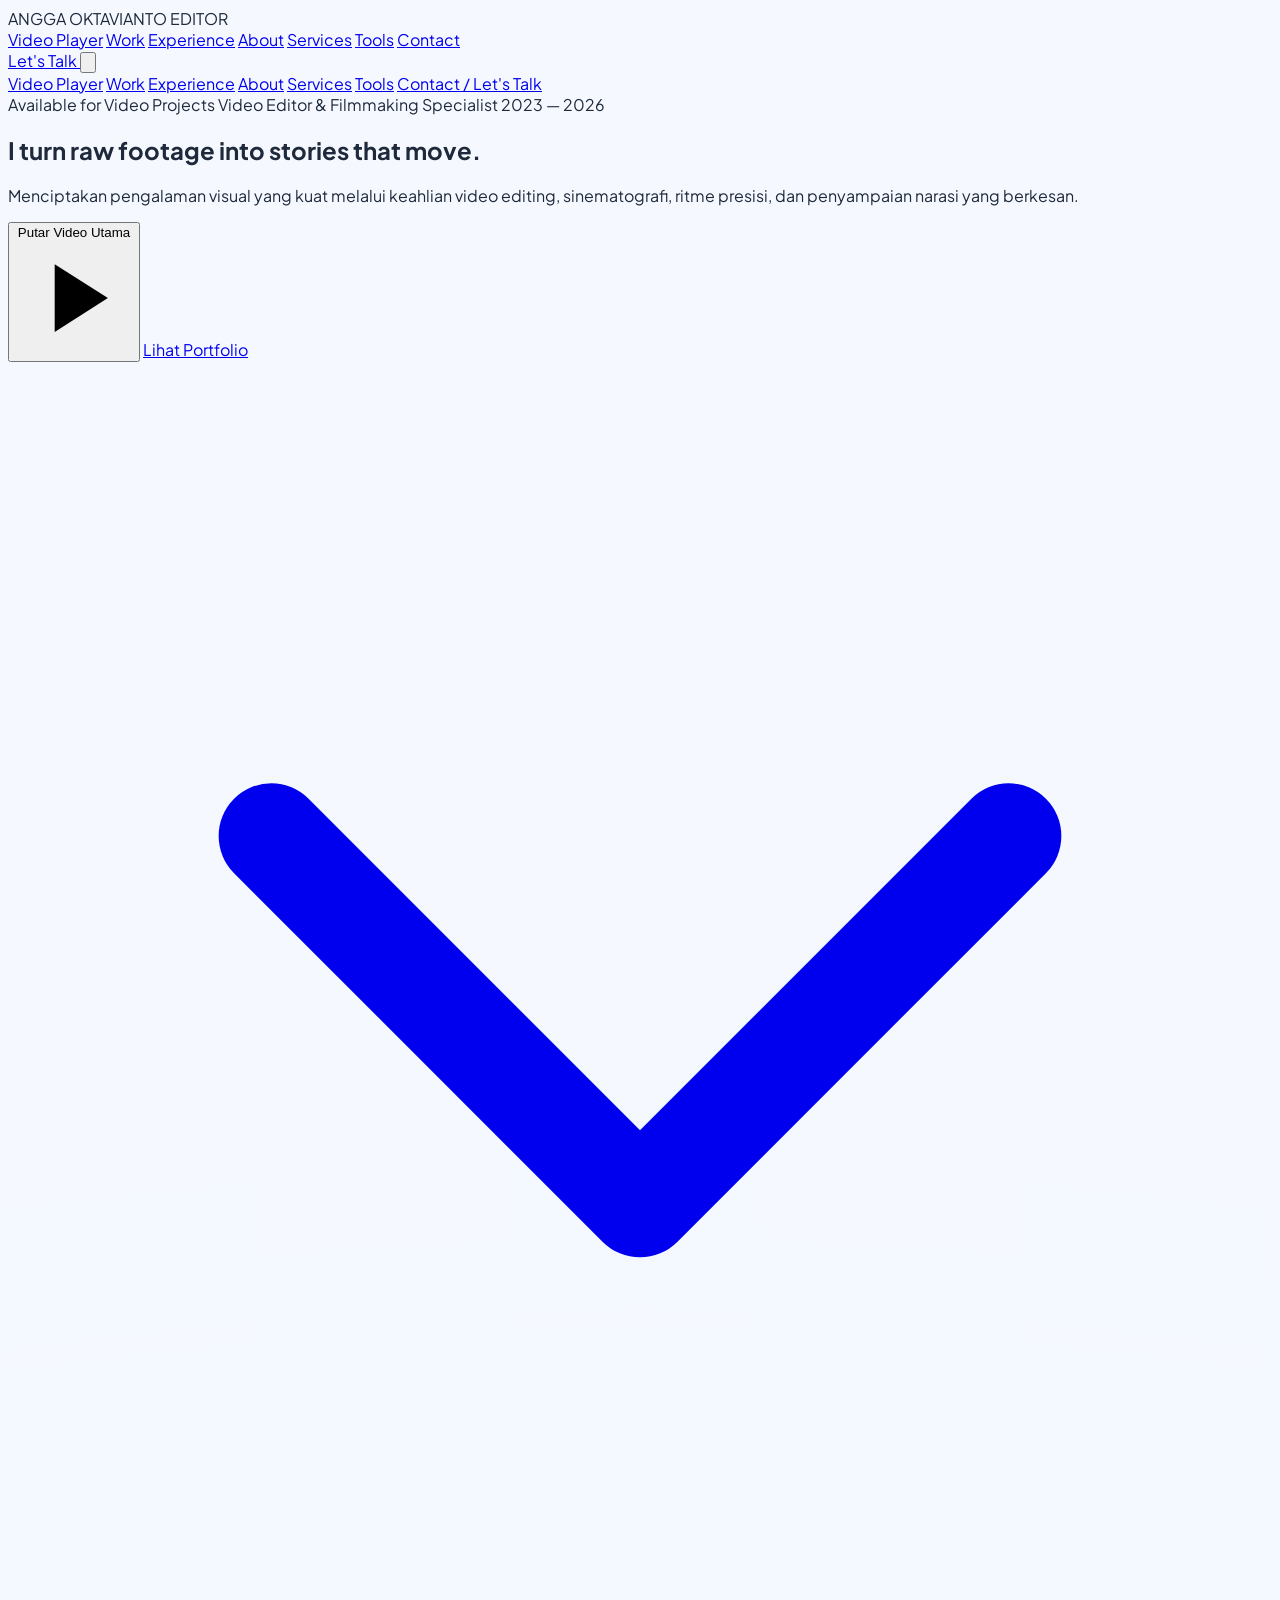
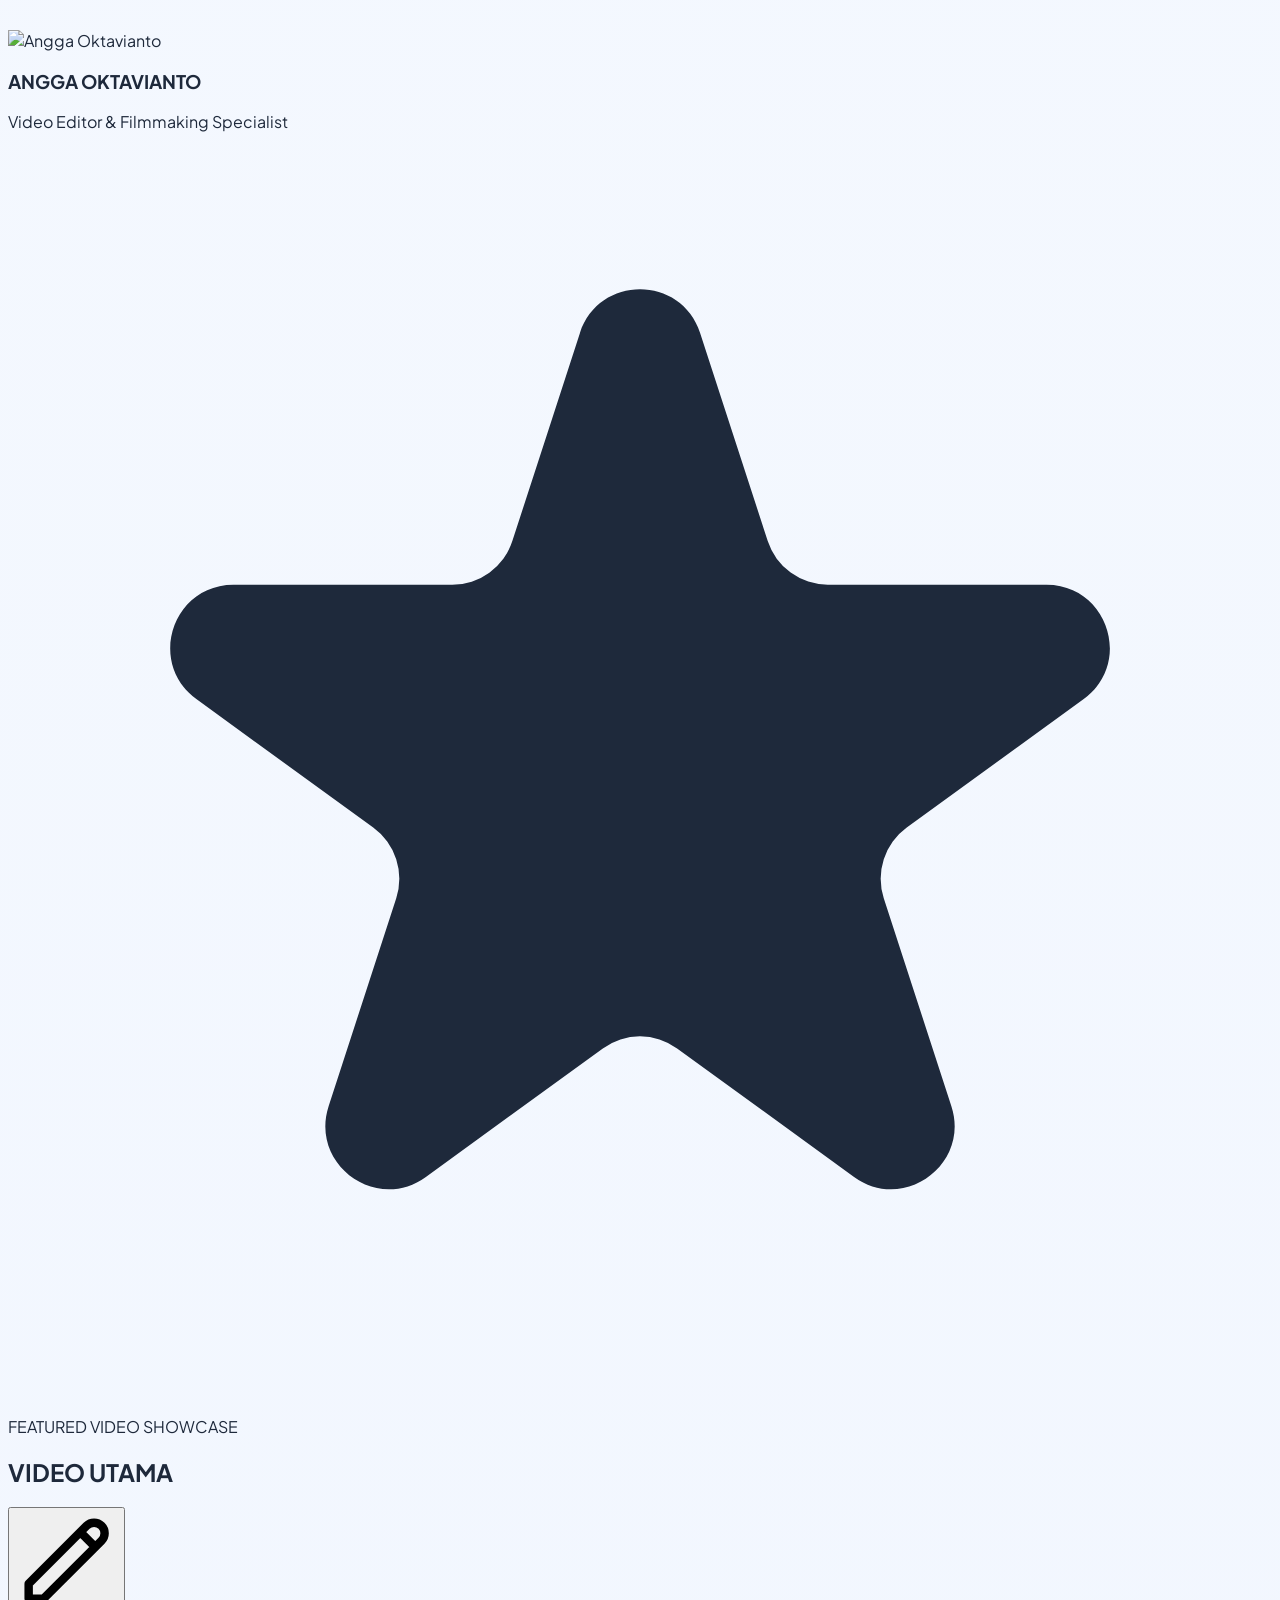
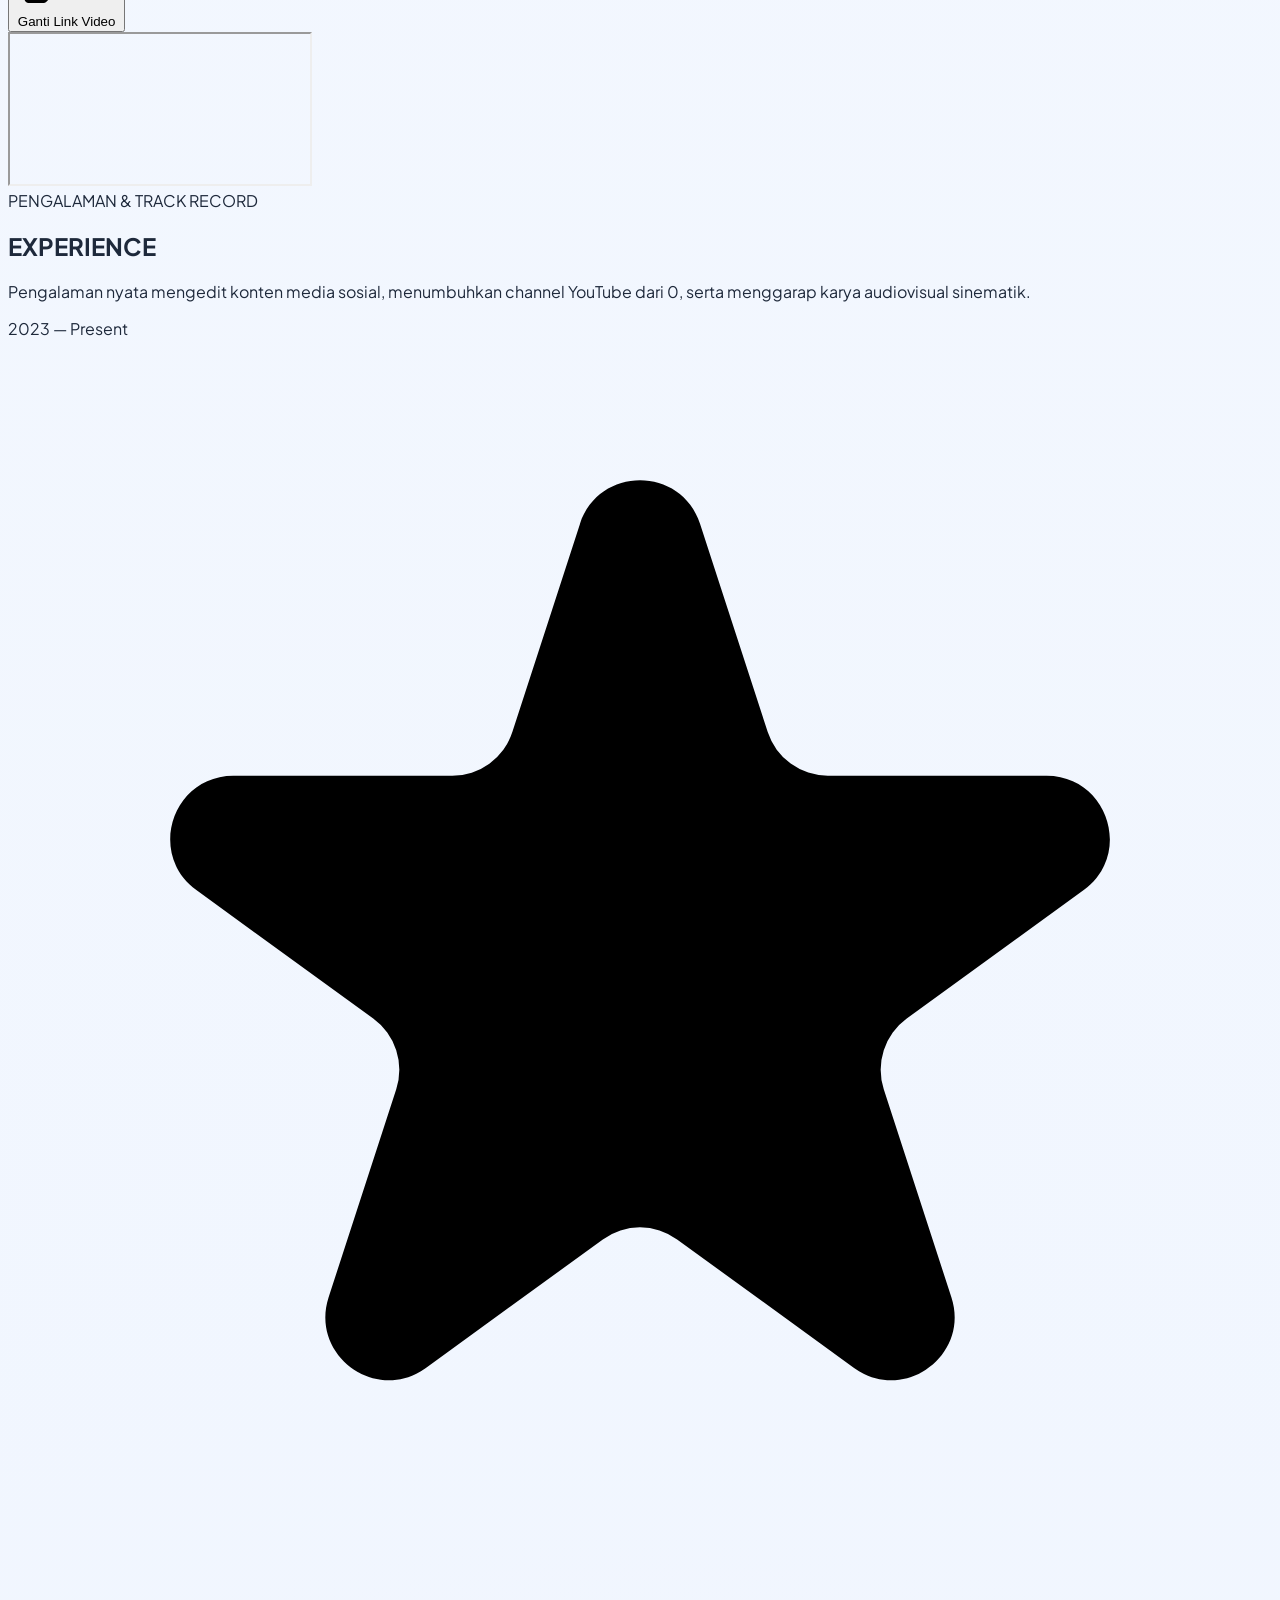
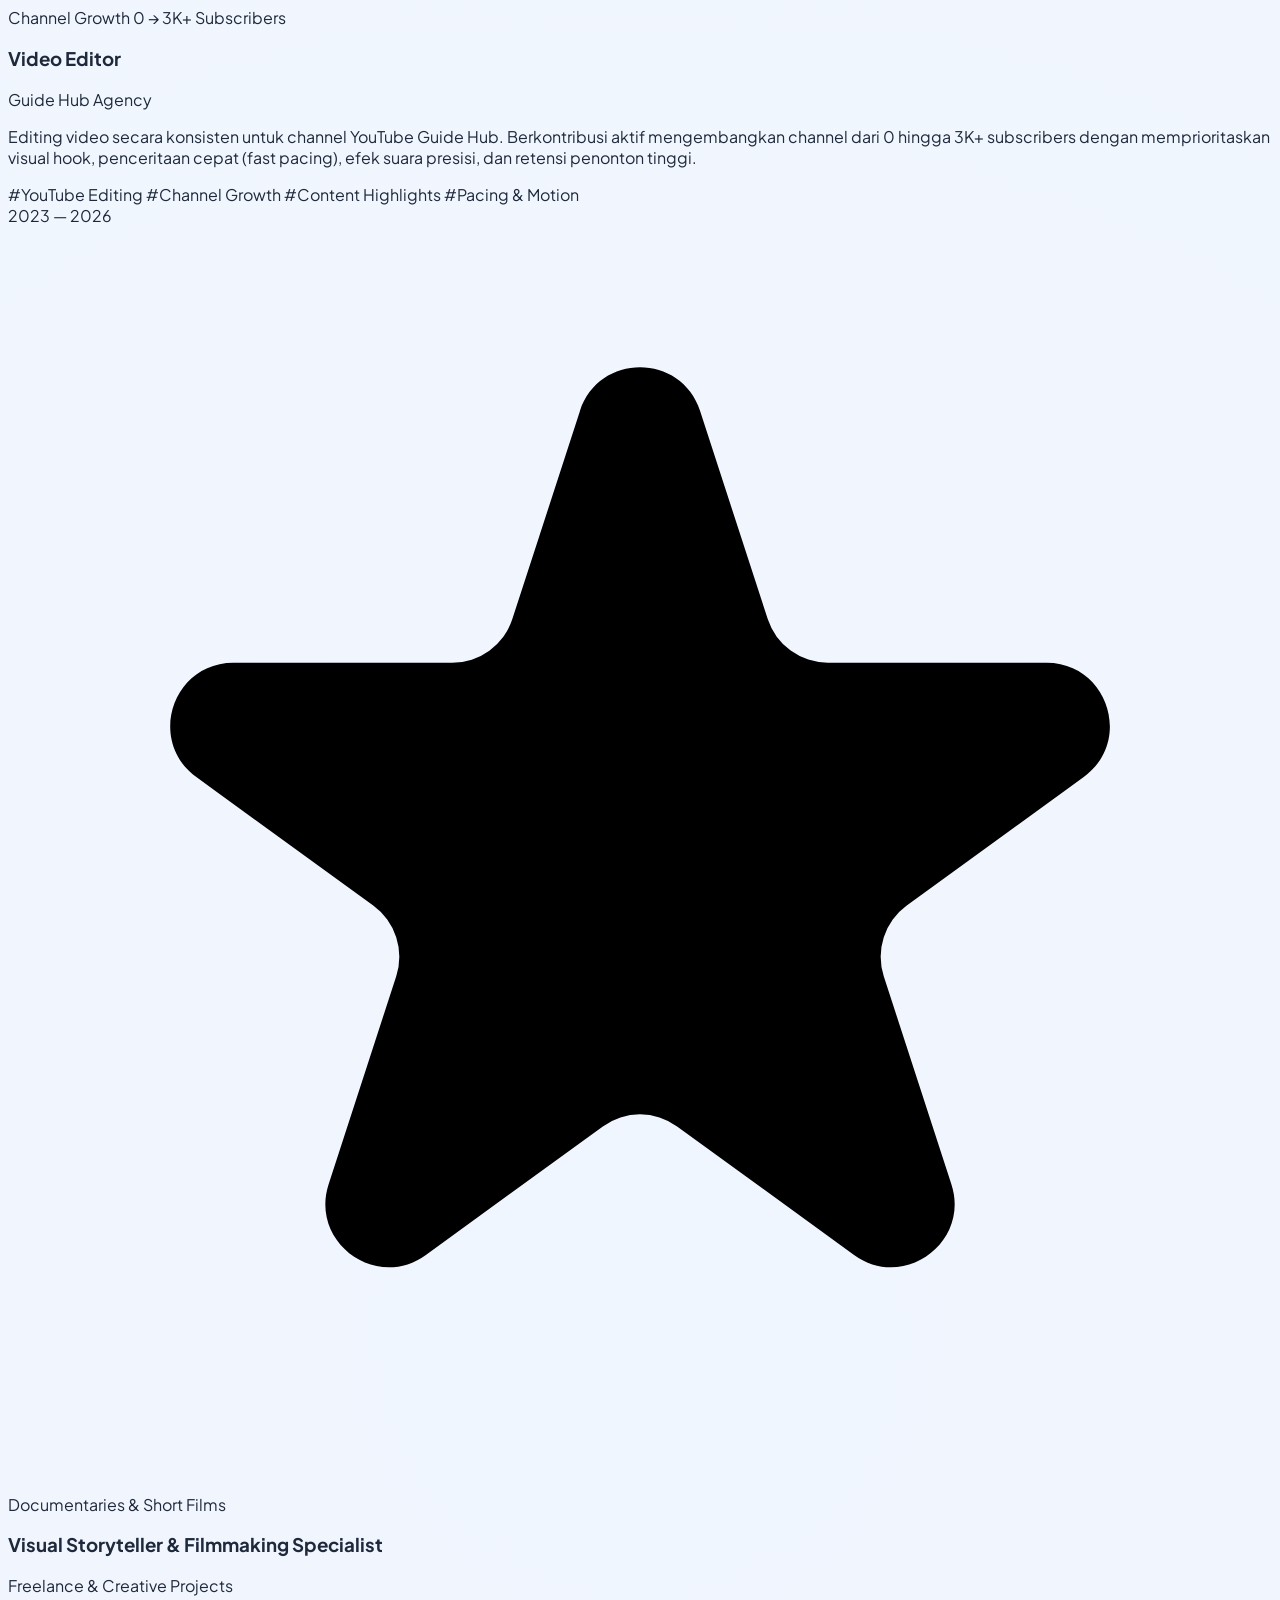
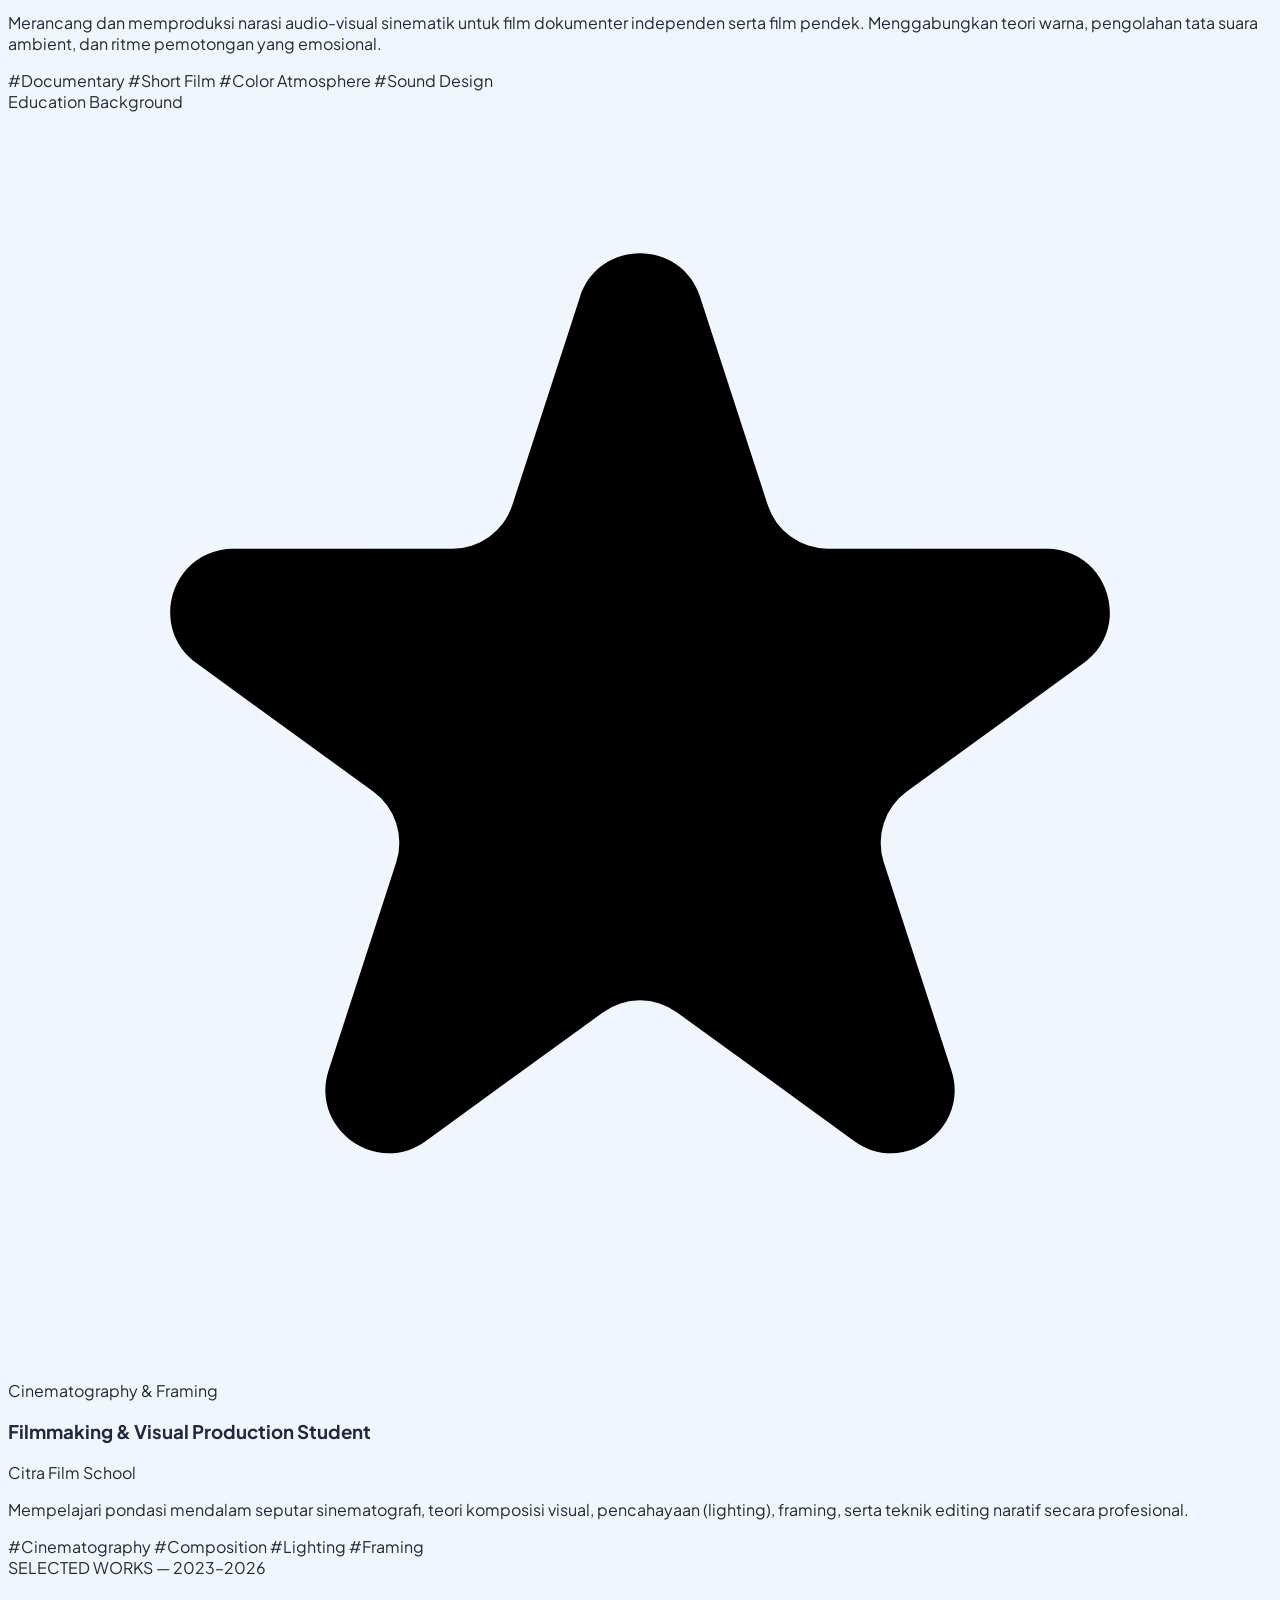
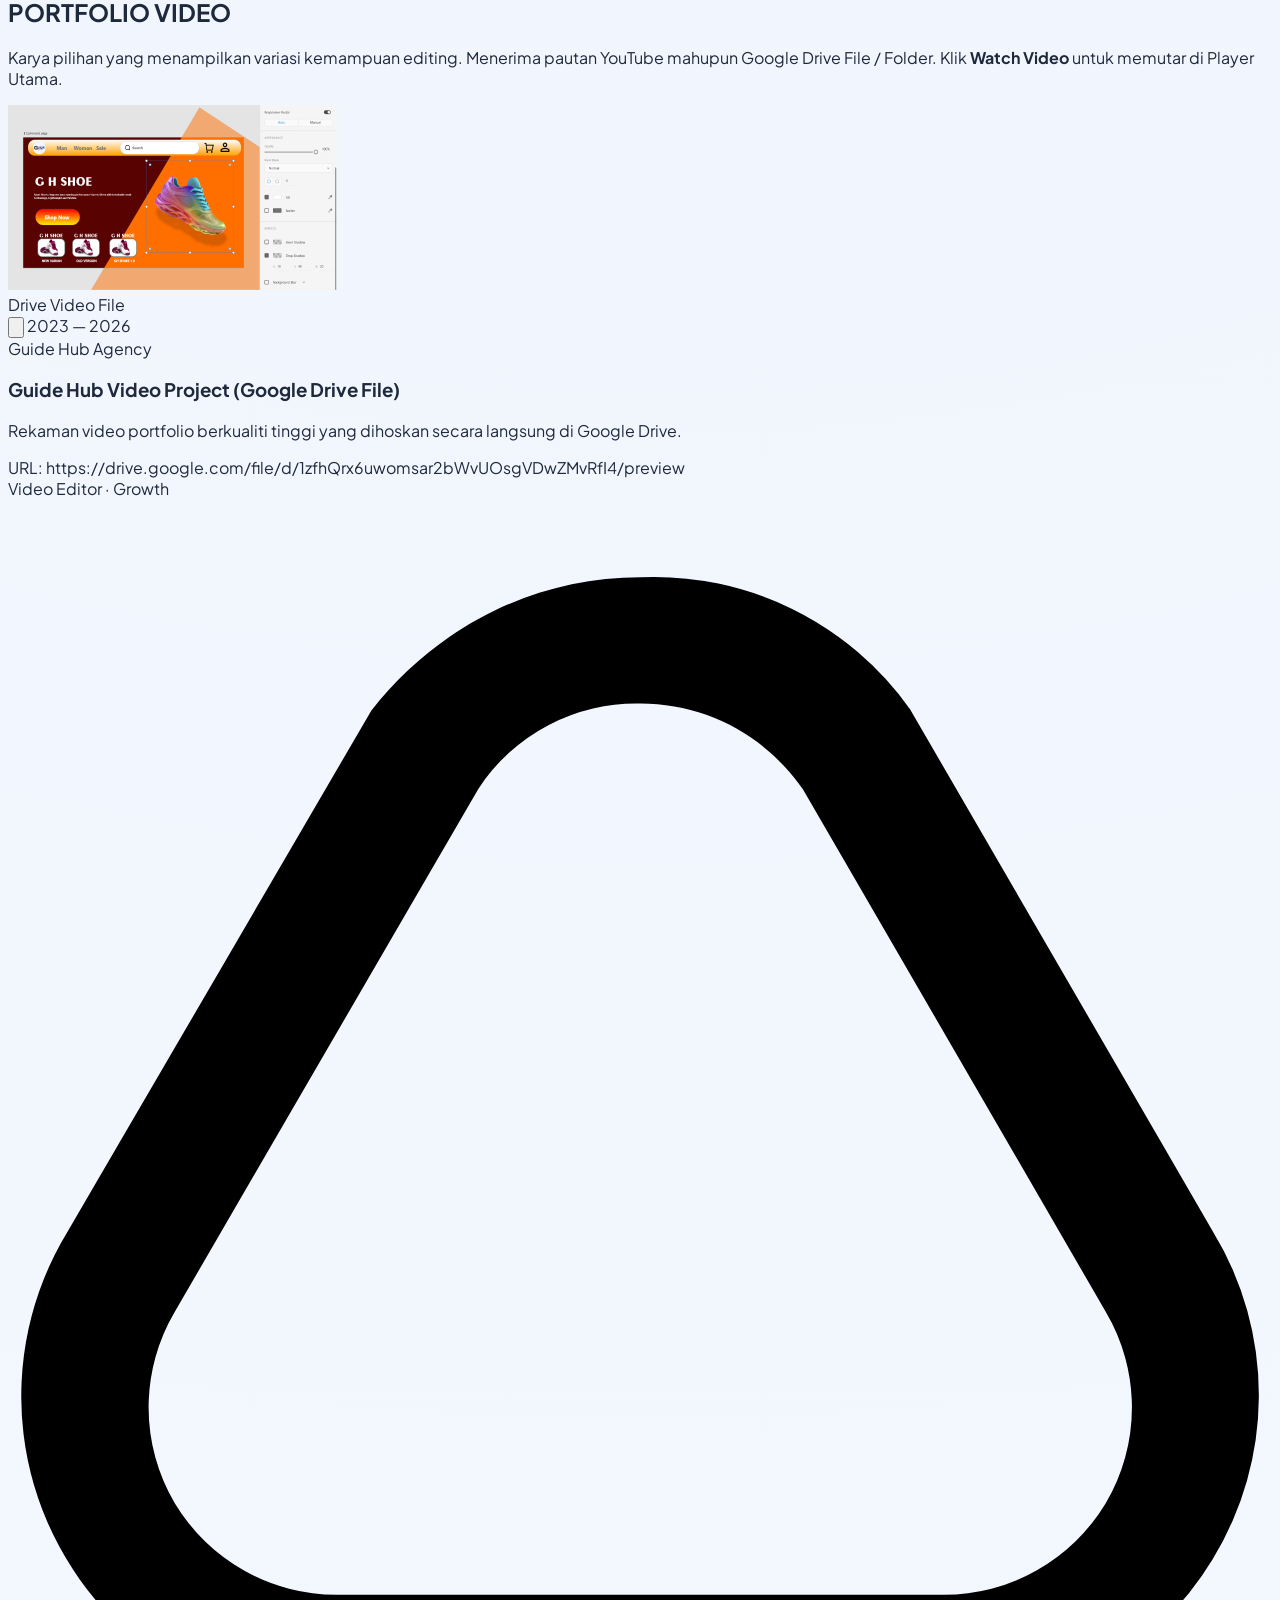
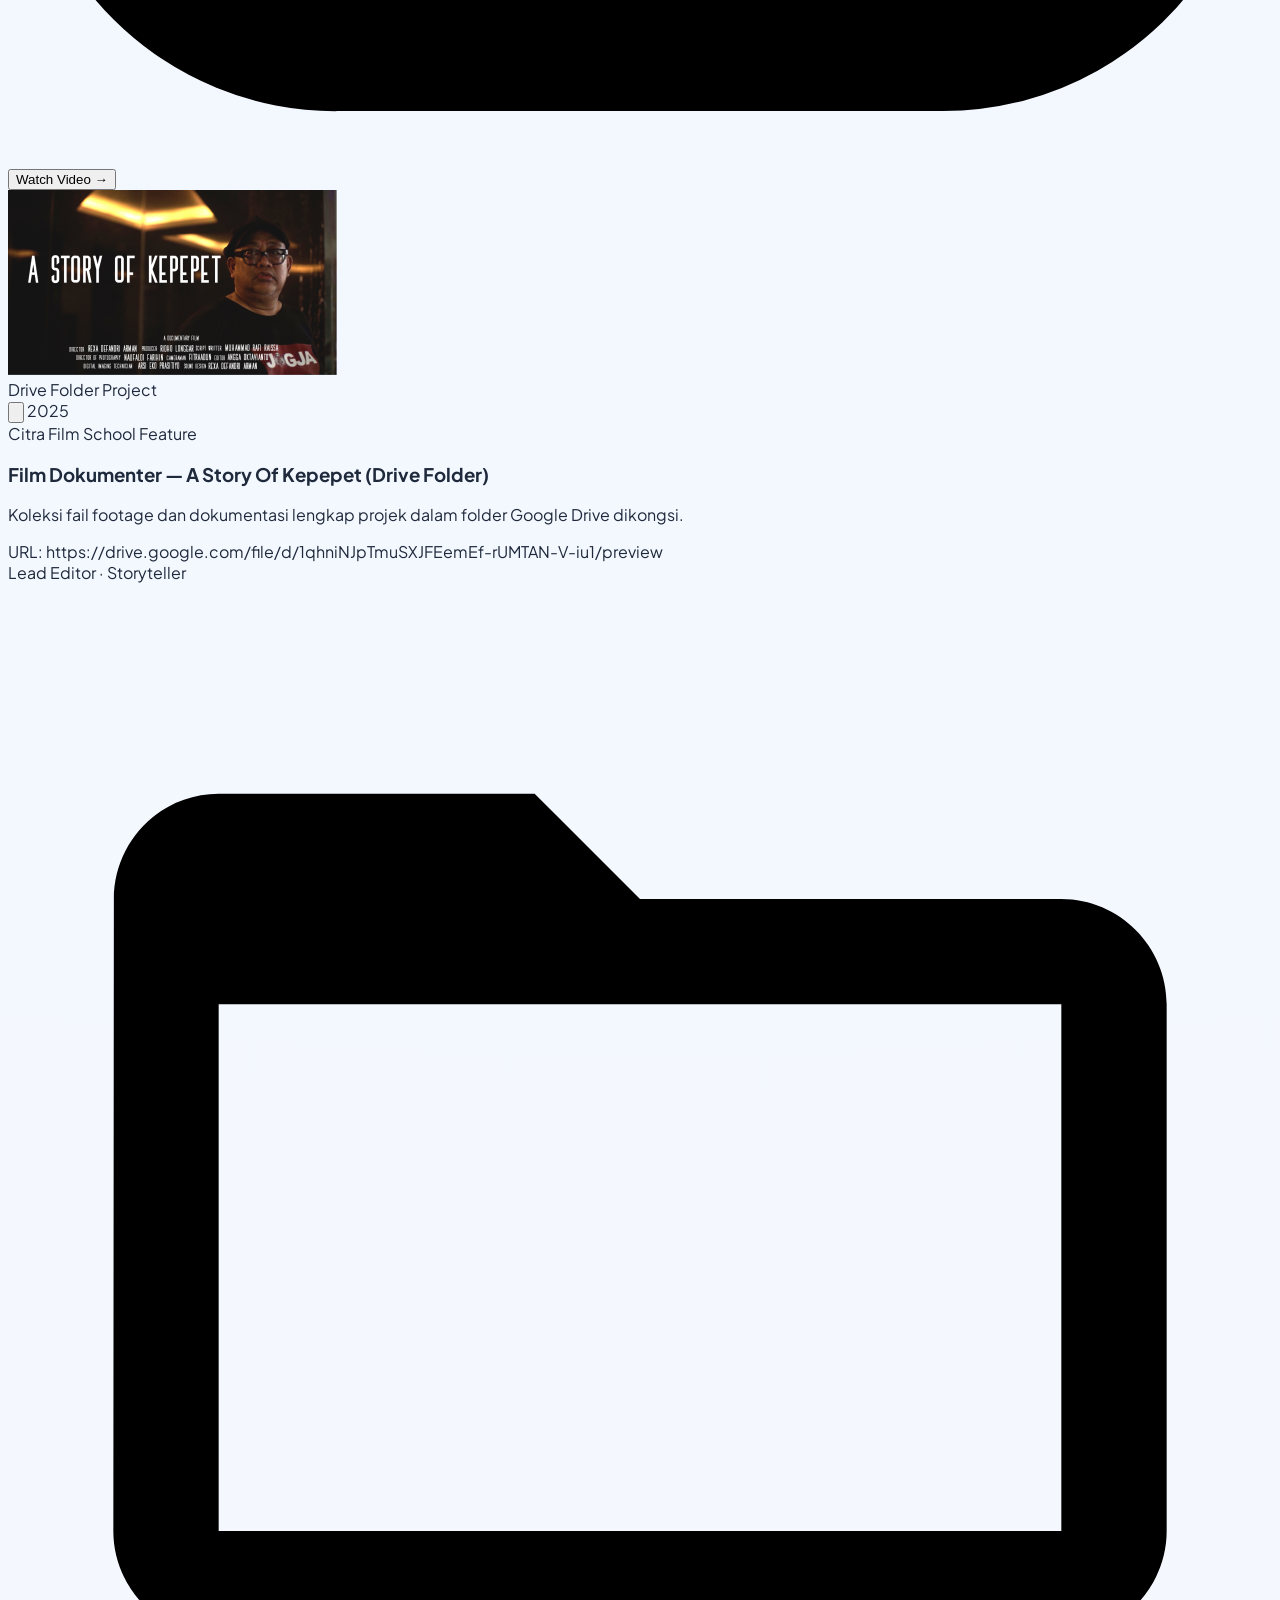
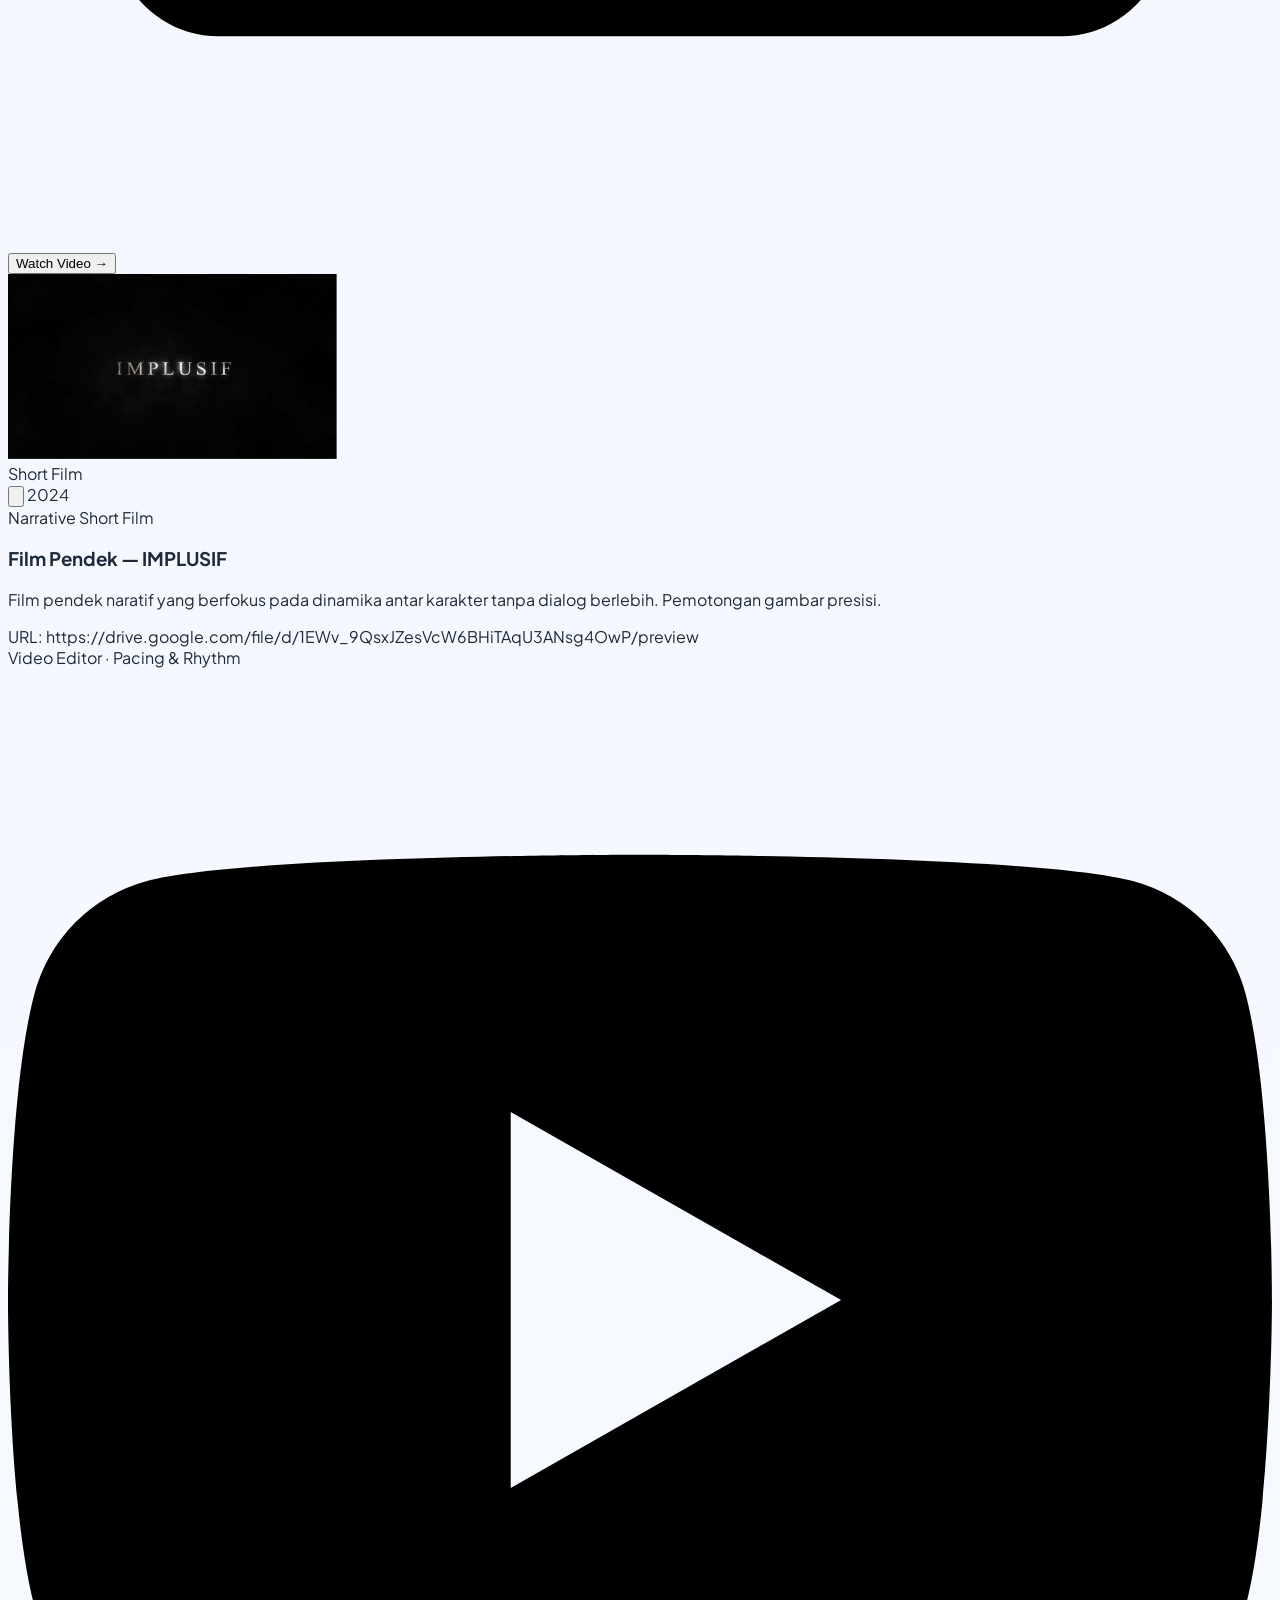
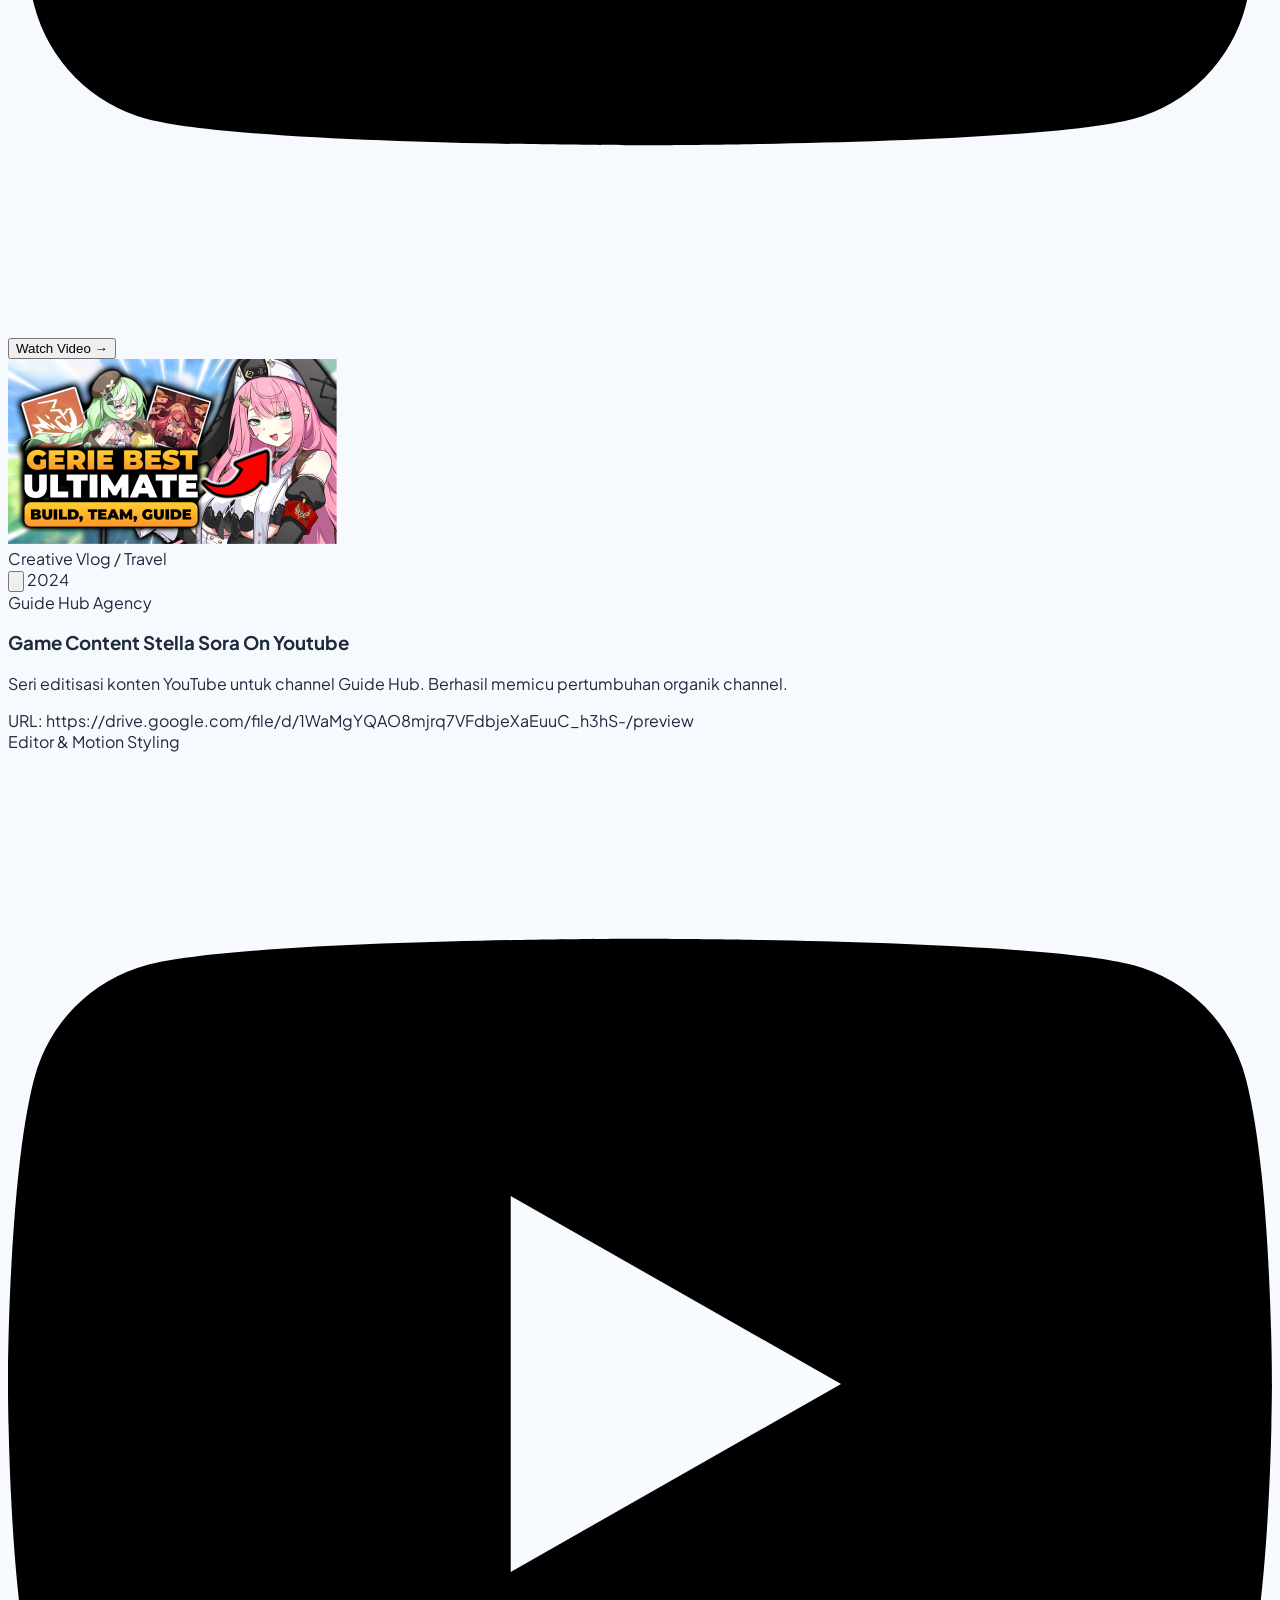
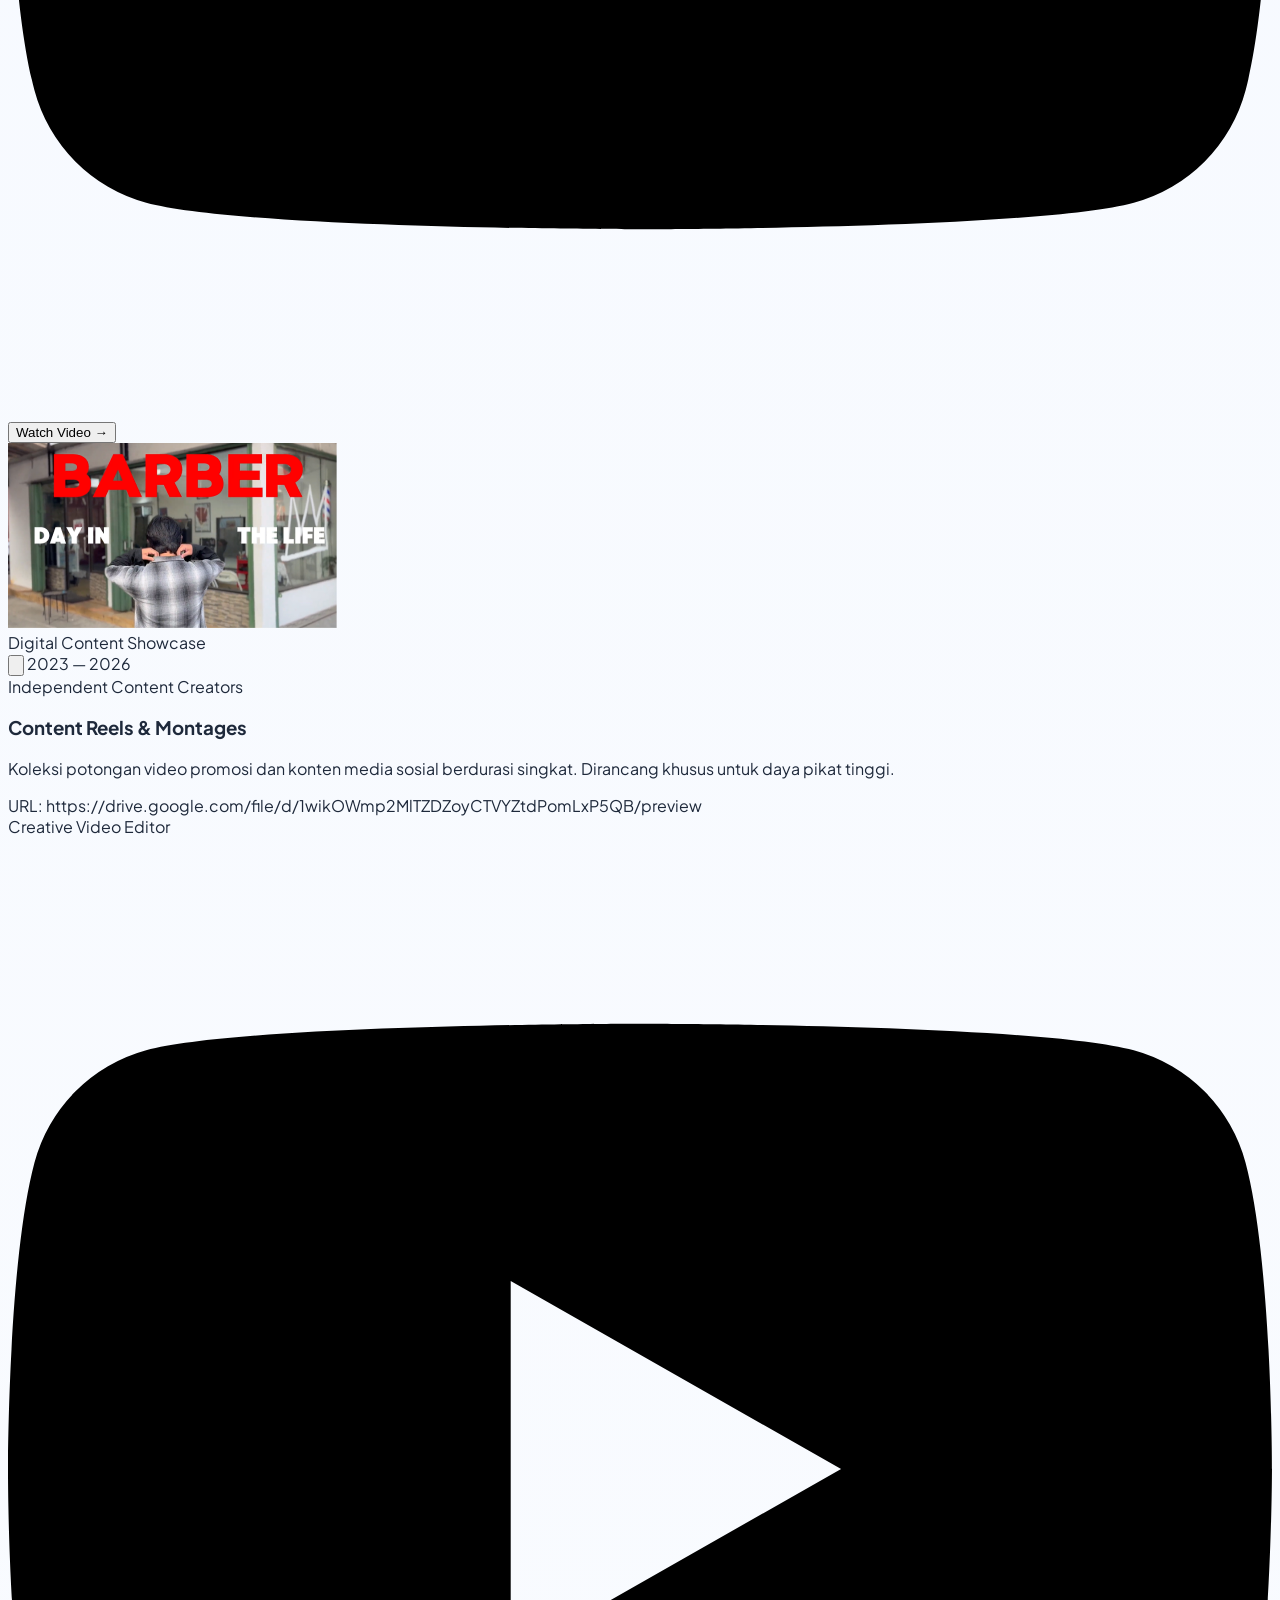
==== commit ee5f4e8c: "Add files via upload" ====
--- a/index.html
+++ b/index.html
@@ -48,25 +48,6 @@
             box-shadow: 0 12px 24px -10px rgba(0, 0, 0, 0.08);
         }
     </style>
-
-
-        /* Google Drive video: force true center on mobile */
-        @media (max-width: 640px) {
-            #main-video-iframe {
-                width: 100vw !important;
-                max-width: none !important;
-                height: 56.25vw !important;
-                min-height: 0 !important;
-                left: 50% !important;
-                right: auto !important;
-                top: 50% !important;
-                bottom: auto !important;
-                transform: translate(-50%, -50%) !important;
-                margin: 0 !important;
-                padding: 0 !important;
-            }
-        }
-
 </head>
 <body class="bg-[#f9fafb] text-slate-800 antialiased selection:bg-blue-500 selection:text-white glow-subtle min-h-screen">
 
@@ -174,7 +155,7 @@
                 <div class="relative w-full max-w-xs sm:max-w-sm bg-white p-3 rounded-3xl border border-slate-200/90 shadow-xl shadow-slate-200/50">
                     <div class="relative rounded-2xl overflow-hidden aspect-[4/5] bg-slate-900">
                         <!-- Profile Image -->
-                        <img id="hero-img" src="angga-oktavianto0.png" alt="Angga Oktavianto" class="w-full h-full object-cover object-top filter brightness-100">
+                        <img id="hero-img" src="Gemini_Generated_Image_mcwbjxmcwbjxmcwb.jpg" alt="Angga Oktavianto" class="w-full h-full object-cover object-top filter brightness-100">
                         
                         <!-- Overlay gradient -->
                         <div class="absolute inset-0 bg-gradient-to-t from-slate-950/80 via-transparent to-transparent"></div>
@@ -217,24 +198,7 @@
                 <div class="relative w-full aspect-video rounded-xl sm:rounded-2xl overflow-hidden bg-slate-950 flex items-center justify-center border border-slate-800">
                     
                     <!-- Dynamic Video Iframe -->
-                    <video
-    id="main-video-player"
-    class="absolute inset-0 w-full h-full block bg-black"
-    style="object-fit: contain; object-position: center center;"
-    controls
-    playsinline
-    preload="metadata"
-    title="Featured Video Showcase">
-    <source src="https://drive.google.com/uc?export=download&id=1WaMgYQAO8mjrq7VFdbjeXaEuuC_h3hS-" type="video/mp4">
-    Browser Anda tidak mendukung pemutar video.
-</video>
-<iframe
-    id="main-video-iframe"
-    class="absolute inset-0 w-full h-full border-0 hidden"
-    src=""
-    title="Featured Video Showcase"
-    allow="accelerometer; autoplay; clipboard-write; encrypted-media; gyroscope; picture-in-picture"
-    allowfullscreen></iframe>
+                    <iframe id="main-video-iframe" class="w-full h-full border-0 absolute inset-0" src="https://drive.google.com/file/d/1zfhQrx6uwomsar2bWvUOsgVDwZMvRfI4/preview" title="Featured Video Showcase" allow="accelerometer; autoplay; clipboard-write; encrypted-media; gyroscope; picture-in-picture" allowfullscreen></iframe>
 
                 </div>
             </div>
@@ -389,7 +353,7 @@
                                 Rekaman video portfolio berkualiti tinggi yang dihoskan secara langsung di Google Drive.
                             </p>
                             <div class="pt-1">
-                                <span class="text-[11px] font-mono text-slate-400 block truncate">URL: <span id="url-proj-1">https://drive.google.com/file/d/1zfhQrx6uwomsar2bWvUOsgVDwZMvRfI4/view?usp=sharing</span></span>
+                                <span class="text-[11px] font-mono text-slate-400 block truncate">URL: <span id="url-proj-1">https://drive.google.com/file/d/1zfhQrx6uwomsar2bWvUOsgVDwZMvRfI4/preview</span></span>
                             </div>
                         </div>
                     </div>
@@ -397,7 +361,7 @@
                     <div class="pt-4 border-t border-slate-100 flex items-center justify-between mt-4 px-1">
                         <span class="text-[11px] font-medium text-slate-500">Video Editor · Growth</span>
                         <div class="flex items-center gap-2">
-                            <a id="link-proj-1" href="https://drive.google.com/file/d/1zfhQrx6uwomsar2bWvUOsgVDwZMvRfI4/view?usp=drive_link" target="_blank" rel="noopener" title="Buka di Google Drive" class="p-1.5 text-slate-400 hover:text-blue-600 transition-colors">
+                            <a id="link-proj-1" href="https://drive.google.com/file/d/1zfhQrx6uwomsar2bWvUOsgVDwZMvRfI4/preview" target="_blank" rel="noopener" title="Buka di Google Drive" class="p-1.5 text-slate-400 hover:text-blue-600 transition-colors">
                                 <svg class="w-4 h-4 fill-current" viewBox="0 0 24 24"><path d="M12.01 1.485c-2.082 0-3.9.99-5.11 2.53L1.13 13.911a6.002 6.002 0 0 0 .88 7.37 5.96 5.96 0 0 0 4.24 1.734h11.5a5.98 5.98 0 0 0 5.12-2.88 5.97 5.97 0 0 0 .01-6.224L17.13 3.995a5.96 5.96 0 0 0-5.12-2.51zm0 2.4c1.23 0 2.37.6 3.08 1.62l5.75 9.92a3.58 3.58 0 0 1 0 3.65 3.58 3.58 0 0 1-3.08 1.73H6.25a3.58 3.58 0 0 1-3.08-1.73 3.58 3.58 0 0 1 0-3.65l5.76-9.92A3.58 3.58 0 0 1 12.01 3.885z"/></svg>
                             </a>
                             <button onclick="playProjectVideoFromCard('proj-1', 'Guide Hub Video Project (Google Drive File)')" class="inline-flex items-center gap-1.5 px-3 py-1.5 rounded-full bg-blue-50 hover:bg-blue-600 text-blue-600 hover:text-white transition-all text-xs font-bold">
@@ -428,7 +392,7 @@
                                 Koleksi fail footage dan dokumentasi lengkap projek dalam folder Google Drive dikongsi.
                             </p>
                             <div class="pt-1">
-                                <span class="text-[11px] font-mono text-slate-400 block truncate">URL: <span id="url-proj-2">https://drive.google.com/drive/folders/1IN8TiDU1cxHH4as4jGGQYxRYV8VWT55c?usp=drive_link</span></span>
+                                <span class="text-[11px] font-mono text-slate-400 block truncate">URL: <span id="url-proj-2">https://drive.google.com/file/d/1qhniNJpTmuSXJFEemEf-rUMTAN-V-iu1/preview</span></span>
                             </div>
                         </div>
                     </div>
@@ -436,7 +400,7 @@
                     <div class="pt-4 border-t border-slate-100 flex items-center justify-between mt-4 px-1">
                         <span class="text-[11px] font-medium text-slate-500">Lead Editor · Storyteller</span>
                         <div class="flex items-center gap-2">
-                            <a id="link-proj-2" href="https://drive.google.com/file/d/1qhniNJpTmuSXJFEemEf-rUMTAN-V-iu1/view?usp=drive_link" target="_blank" rel="noopener" title="Buka Folder Drive" class="p-1.5 text-slate-400 hover:text-blue-600 transition-colors">
+                            <a id="link-proj-2" href="https://drive.google.com/file/d/1qhniNJpTmuSXJFEemEf-rUMTAN-V-iu1/preview" target="_blank" rel="noopener" title="Buka Folder Drive" class="p-1.5 text-slate-400 hover:text-blue-600 transition-colors">
                                 <svg class="w-4 h-4 fill-current" viewBox="0 0 24 24"><path d="M20 6h-8l-2-2H4c-1.1 0-1.99.9-1.99 2L2 18c0 1.1.9 2 2 2h16c1.1 0 2-.9 2-2V8c0-1.1-.9-2-2-2zm0 12H4V8h16v10z"/></svg>
                             </a>
                             <button onclick="playProjectVideoFromCard('proj-2', 'Film Dokumenter — A Story Of Kepepet')" class="inline-flex items-center gap-1.5 px-3 py-1.5 rounded-full bg-blue-50 hover:bg-blue-600 text-blue-600 hover:text-white transition-all text-xs font-bold">
@@ -467,7 +431,7 @@
                                 Film pendek naratif yang berfokus pada dinamika antar karakter tanpa dialog berlebih. Pemotongan gambar presisi.
                             </p>
                             <div class="pt-1">
-                                <span class="text-[11px] font-mono text-slate-400 block truncate">URL: <span id="url-proj-3">https://drive.google.com/file/d/1EWv_9QsxJZesVcW6BHiTAqU3ANsg4OwP/view?usp=drive_link</span></span>
+                                <span class="text-[11px] font-mono text-slate-400 block truncate">URL: <span id="url-proj-3">https://drive.google.com/file/d/1EWv_9QsxJZesVcW6BHiTAqU3ANsg4OwP/preview</span></span>
                             </div>
                         </div>
                     </div>
@@ -475,7 +439,7 @@
                     <div class="pt-4 border-t border-slate-100 flex items-center justify-between mt-4 px-1">
                         <span class="text-[11px] font-medium text-slate-500">Video Editor · Pacing &amp; Rhythm</span>
                         <div class="flex items-center gap-2">
-                            <a id="link-proj-3" href="https://drive.google.com/file/d/1EWv_9QsxJZesVcW6BHiTAqU3ANsg4OwP/view?usp=drive_linkQ" target="_blank" rel="noopener" title="Buka di YouTube" class="p-1.5 text-slate-400 hover:text-red-600 transition-colors">
+                            <a id="link-proj-3" href="https://drive.google.com/file/d/1EWv_9QsxJZesVcW6BHiTAqU3ANsg4OwP/preview" target="_blank" rel="noopener" title="Buka di YouTube" class="p-1.5 text-slate-400 hover:text-red-600 transition-colors">
                                 <svg class="w-4 h-4 fill-current" viewBox="0 0 24 24"><path d="M23.498 6.186a3.016 3.016 0 0 0-2.122-2.136C19.505 3.545 12 3.545 12 3.545s-7.505 0-9.377.505A3.017 3.017 0 0 0 .502 6.186C0 8.07 0 12 0 12s0 3.93.502 5.814a3.016 3.016 0 0 0 2.122 2.136c1.871.505 9.376.505 9.376.505s7.505 0 9.377-.505a3.015 3.015 0 0 0 2.122-2.136C24 15.93 24 12 24 12s0-3.93-.502-5.814zM9.545 15.568V8.432L15.818 12l-6.273 3.568z"/></svg>
                             </a>
                             <button onclick="playProjectVideoFromCard('proj-3', 'Film Pendek — IMPLUSIF')" class="inline-flex items-center gap-1.5 px-3 py-1.5 rounded-full bg-blue-50 hover:bg-blue-600 text-blue-600 hover:text-white transition-all text-xs font-bold">
@@ -506,7 +470,7 @@
                                 Seri editisasi konten YouTube untuk channel Guide Hub. Berhasil memicu pertumbuhan organik channel.
                             </p>
                             <div class="pt-1">
-                                <span class="text-[11px] font-mono text-slate-400 block truncate">URL: <span id="url-proj-4">https://drive.google.com/file/d/1WaMgYQAO8mjrq7VFdbjeXaEuuC_h3hS-/view?usp=drive_link</span></span>
+                                <span class="text-[11px] font-mono text-slate-400 block truncate">URL: <span id="url-proj-4">https://drive.google.com/file/d/1WaMgYQAO8mjrq7VFdbjeXaEuuC_h3hS-/preview</span></span>
                             </div>
                         </div>
                     </div>
@@ -514,7 +478,7 @@
                     <div class="pt-4 border-t border-slate-100 flex items-center justify-between mt-4 px-1">
                         <span class="text-[11px] font-medium text-slate-500">Editor &amp; Motion Styling</span>
                         <div class="flex items-center gap-2">
-                            <a id="link-proj-4" href="https://drive.google.com/file/d/1WaMgYQAO8mjrq7VFdbjeXaEuuC_h3hS-/view?usp=drive_link" target="_blank" rel="noopener" title="Buka di YouTube" class="p-1.5 text-slate-400 hover:text-red-600 transition-colors">
+                            <a id="link-proj-4" href="https://drive.google.com/file/d/1WaMgYQAO8mjrq7VFdbjeXaEuuC_h3hS-/preview" target="_blank" rel="noopener" title="Buka di YouTube" class="p-1.5 text-slate-400 hover:text-red-600 transition-colors">
                                 <svg class="w-4 h-4 fill-current" viewBox="0 0 24 24"><path d="M23.498 6.186a3.016 3.016 0 0 0-2.122-2.136C19.505 3.545 12 3.545 12 3.545s-7.505 0-9.377.505A3.017 3.017 0 0 0 .502 6.186C0 8.07 0 12 0 12s0 3.93.502 5.814a3.016 3.016 0 0 0 2.122 2.136c1.871.505 9.376.505 9.376.505s7.505 0 9.377-.505a3.015 3.015 0 0 0 2.122-2.136C24 15.93 24 12 24 12s0-3.93-.502-5.814zM9.545 15.568V8.432L15.818 12l-6.273 3.568z"/></svg>
                             </a>
                             <button onclick="playProjectVideoFromCard('proj-4', 'Game Content Stella Sora')" class="inline-flex items-center gap-1.5 px-3 py-1.5 rounded-full bg-blue-50 hover:bg-blue-600 text-blue-600 hover:text-white transition-all text-xs font-bold">
@@ -545,7 +509,7 @@
                                 Koleksi potongan video promosi dan konten media sosial berdurasi singkat. Dirancang khusus untuk daya pikat tinggi.
                             </p>
                             <div class="pt-1">
-                                <span class="text-[11px] font-mono text-slate-400 block truncate">URL: <span id="url-proj-5">https://drive.google.com/file/d/1wikOWmp2MlTZDZoyCTVYZtdPomLxP5QB/view?usp=drive_link</span></span>
+                                <span class="text-[11px] font-mono text-slate-400 block truncate">URL: <span id="url-proj-5">https://drive.google.com/file/d/1wikOWmp2MlTZDZoyCTVYZtdPomLxP5QB/preview</span></span>
                             </div>
                         </div>
                     </div>
@@ -553,7 +517,7 @@
                     <div class="pt-4 border-t border-slate-100 flex items-center justify-between mt-4 px-1">
                         <span class="text-[11px] font-medium text-slate-500">Creative Video Editor</span>
                         <div class="flex items-center gap-2">
-                            <a id="link-proj-5" href="https://drive.google.com/file/d/1wikOWmp2MlTZDZoyCTVYZtdPomLxP5QB/view?usp=drive_link" target="_blank" rel="noopener" title="Buka di YouTube" class="p-1.5 text-slate-400 hover:text-red-600 transition-colors">
+                            <a id="link-proj-5" href="https://drive.google.com/file/d/1wikOWmp2MlTZDZoyCTVYZtdPomLxP5QB/preview" target="_blank" rel="noopener" title="Buka di YouTube" class="p-1.5 text-slate-400 hover:text-red-600 transition-colors">
                                 <svg class="w-4 h-4 fill-current" viewBox="0 0 24 24"><path d="M23.498 6.186a3.016 3.016 0 0 0-2.122-2.136C19.505 3.545 12 3.545 12 3.545s-7.505 0-9.377.505A3.017 3.017 0 0 0 .502 6.186C0 8.07 0 12 0 12s0 3.93.502 5.814a3.016 3.016 0 0 0 2.122 2.136c1.871.505 9.376.505 9.376.505s7.505 0 9.377-.505a3.015 3.015 0 0 0 2.122-2.136C24 15.93 24 12 24 12s0-3.93-.502-5.814zM9.545 15.568V8.432L15.818 12l-6.273 3.568z"/></svg>
                             </a>
                             <button onclick="playProjectVideoFromCard('proj-5', 'Content Reels & Montages')" class="inline-flex items-center gap-1.5 px-3 py-1.5 rounded-full bg-blue-50 hover:bg-blue-600 text-blue-600 hover:text-white transition-all text-xs font-bold">
@@ -1044,7 +1008,7 @@
 
             if (targetId === 'main') {
                 heading.innerText = 'Ganti Link Video Utama';
-                input.value = document.getElementById('main-video-player').currentSrc || document.getElementById('main-video-iframe').src;
+                input.value = document.getElementById('main-video-iframe').src;
             } else {
                 heading.innerText = 'Ganti Link Video Proyek Ini';
                 const currentUrlElem = document.getElementById(`url-${targetId}`);
@@ -1058,44 +1022,7 @@
             document.getElementById('video-modal').classList.add('hidden');
         }
 
-        // Responsive Google Drive player: use native <video> first so mobile
-        // browsers keep the original aspect ratio and center the entire frame.
-        const mainVideoPlayer = document.getElementById('main-video-player');
-        const mainVideoIframe = document.getElementById('main-video-iframe');
-
-        function getDriveFileId(inputUrl) {
-            if (!inputUrl) return null;
-            const m = inputUrl.match(/drive\.google\.com\/file\/d\/([a-zA-Z0-9_-]+)/);
-            return m ? m[1] : null;
-        }
-
-        function setMainVideo(inputUrl) {
-            const driveId = getDriveFileId(inputUrl);
-
-            if (driveId && mainVideoPlayer) {
-                const directUrl = `https://drive.google.com/uc?export=download&id=${driveId}`;
-                mainVideoPlayer.src = directUrl;
-                mainVideoPlayer.classList.remove('hidden');
-                mainVideoIframe.classList.add('hidden');
-                mainVideoIframe.src = '';
-
-                // If Drive refuses direct playback, fall back to Drive Preview.
-                mainVideoPlayer.onerror = function () {
-                    mainVideoPlayer.classList.add('hidden');
-                    mainVideoIframe.classList.remove('hidden');
-                    mainVideoIframe.src = `https://drive.google.com/file/d/${driveId}/preview`;
-                };
-                return;
-            }
-
-            if (mainVideoIframe) {
-                mainVideoPlayer.classList.add('hidden');
-                mainVideoIframe.classList.remove('hidden');
-                mainVideoIframe.src = formatVideoEmbed(inputUrl);
-            }
-        }
-
-                function formatVideoEmbed(inputUrl) {
+        function formatVideoEmbed(inputUrl) {
             if (!inputUrl) return '';
             let url = inputUrl.trim();
 
@@ -1128,14 +1055,14 @@
             const embedUrl = formatVideoEmbed(rawUrl);
 
             if (currentEditingId === 'main') {
-                setMainVideo(rawUrl);
+                document.getElementById('main-video-iframe').src = embedUrl;
             } else {
                 const urlText = document.getElementById(`url-${currentEditingId}`);
                 const externalLink = document.getElementById(`link-${currentEditingId}`);
                 if (urlText) urlText.innerText = rawUrl;
                 if (externalLink) externalLink.href = rawUrl;
 
-                setMainVideo(rawUrl);
+                document.getElementById('main-video-iframe').src = embedUrl;
             }
 
             closeVideoModal();
@@ -1146,7 +1073,7 @@
             const urlText = document.getElementById(`url-${cardId}`).innerText.trim();
             const embedUrl = formatVideoEmbed(urlText);
             
-            setMainVideo(urlText);
+            document.getElementById('main-video-iframe').src = embedUrl;
             document.getElementById('now-playing-title').innerText = title;
             scrollToVideo();
         }
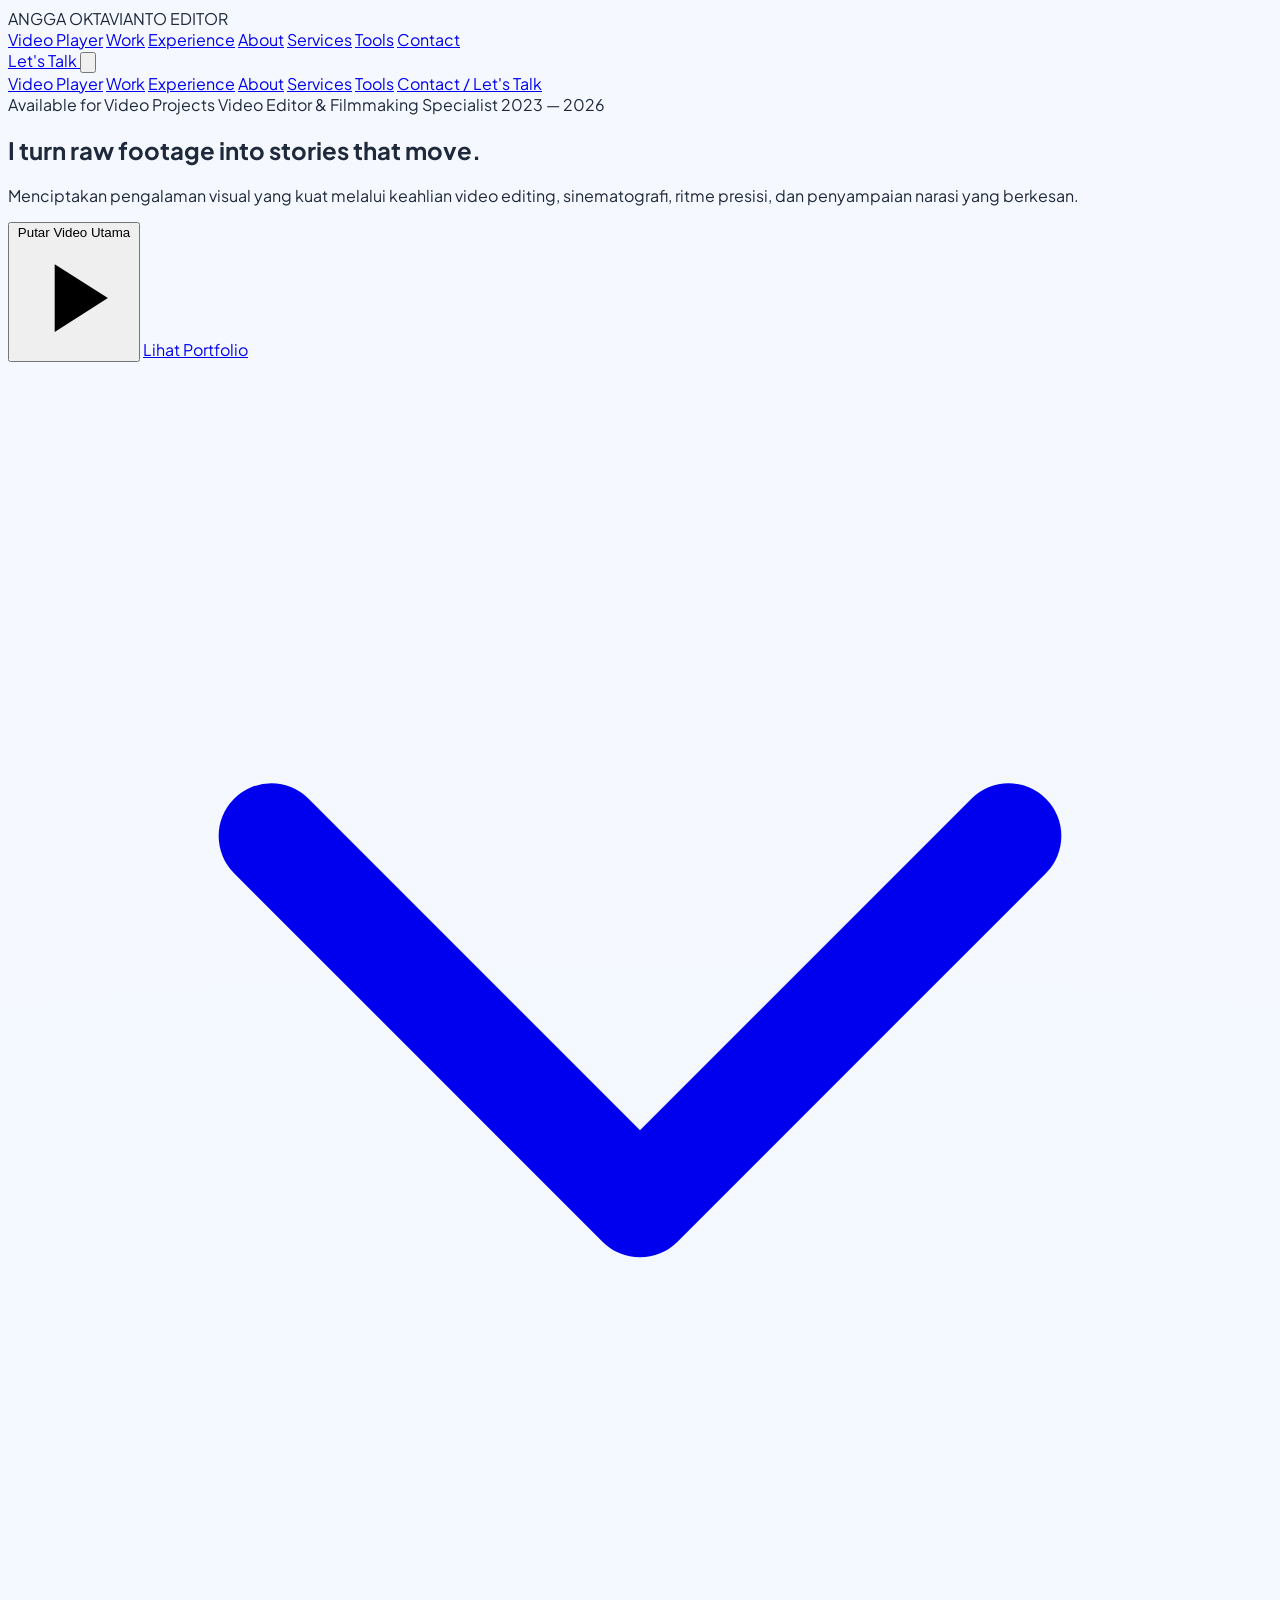
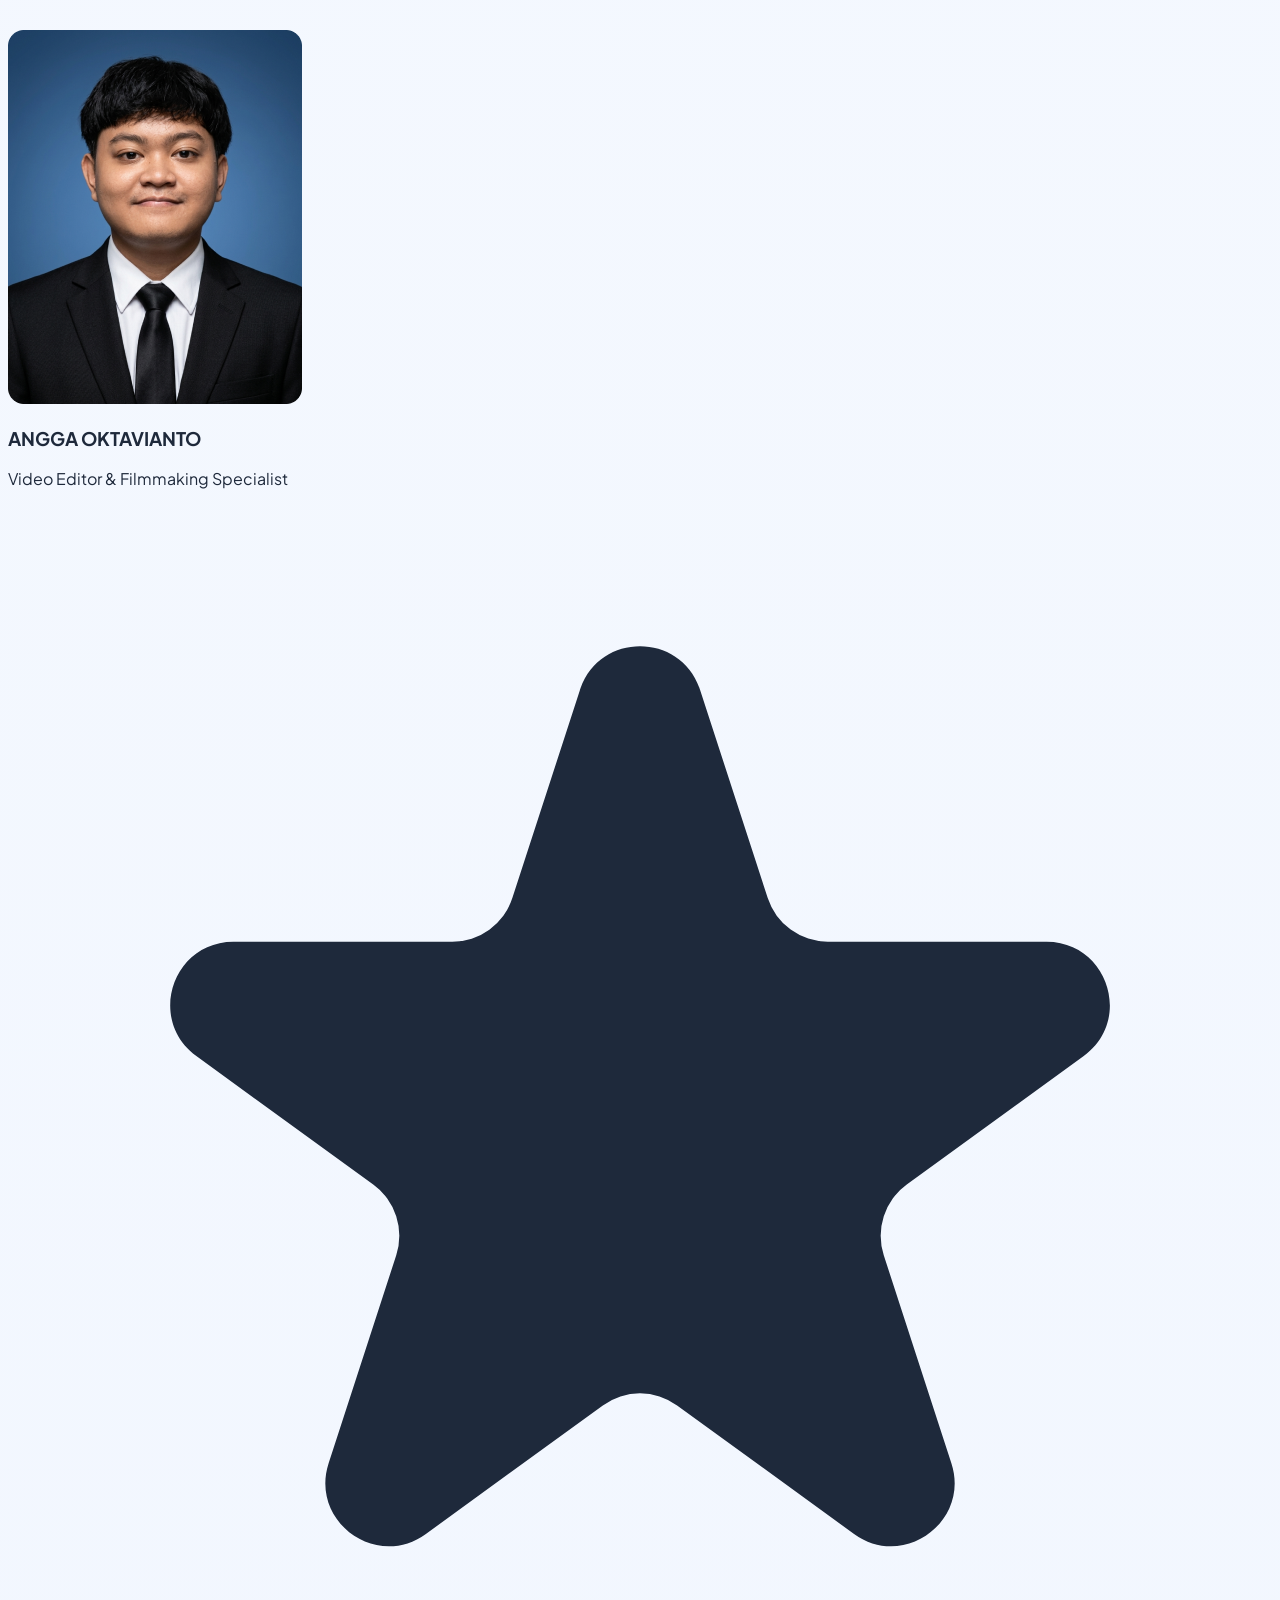
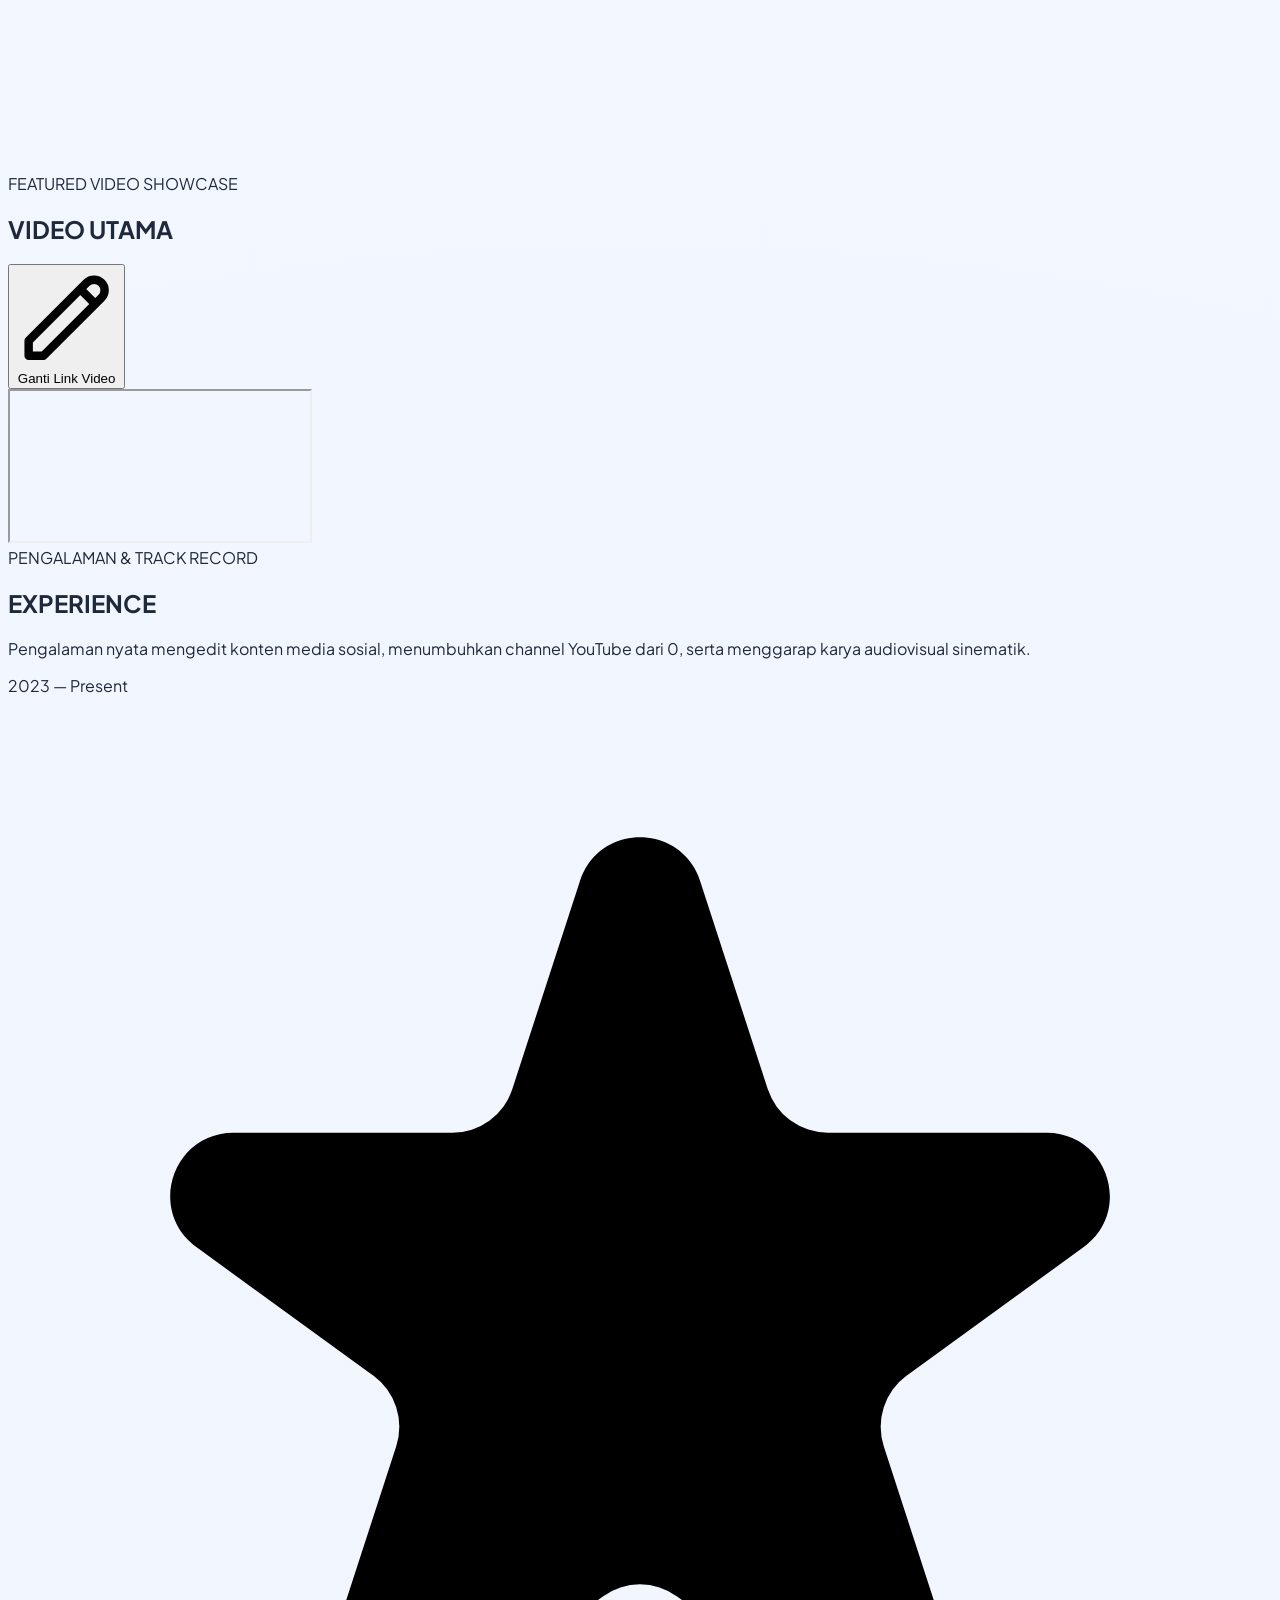
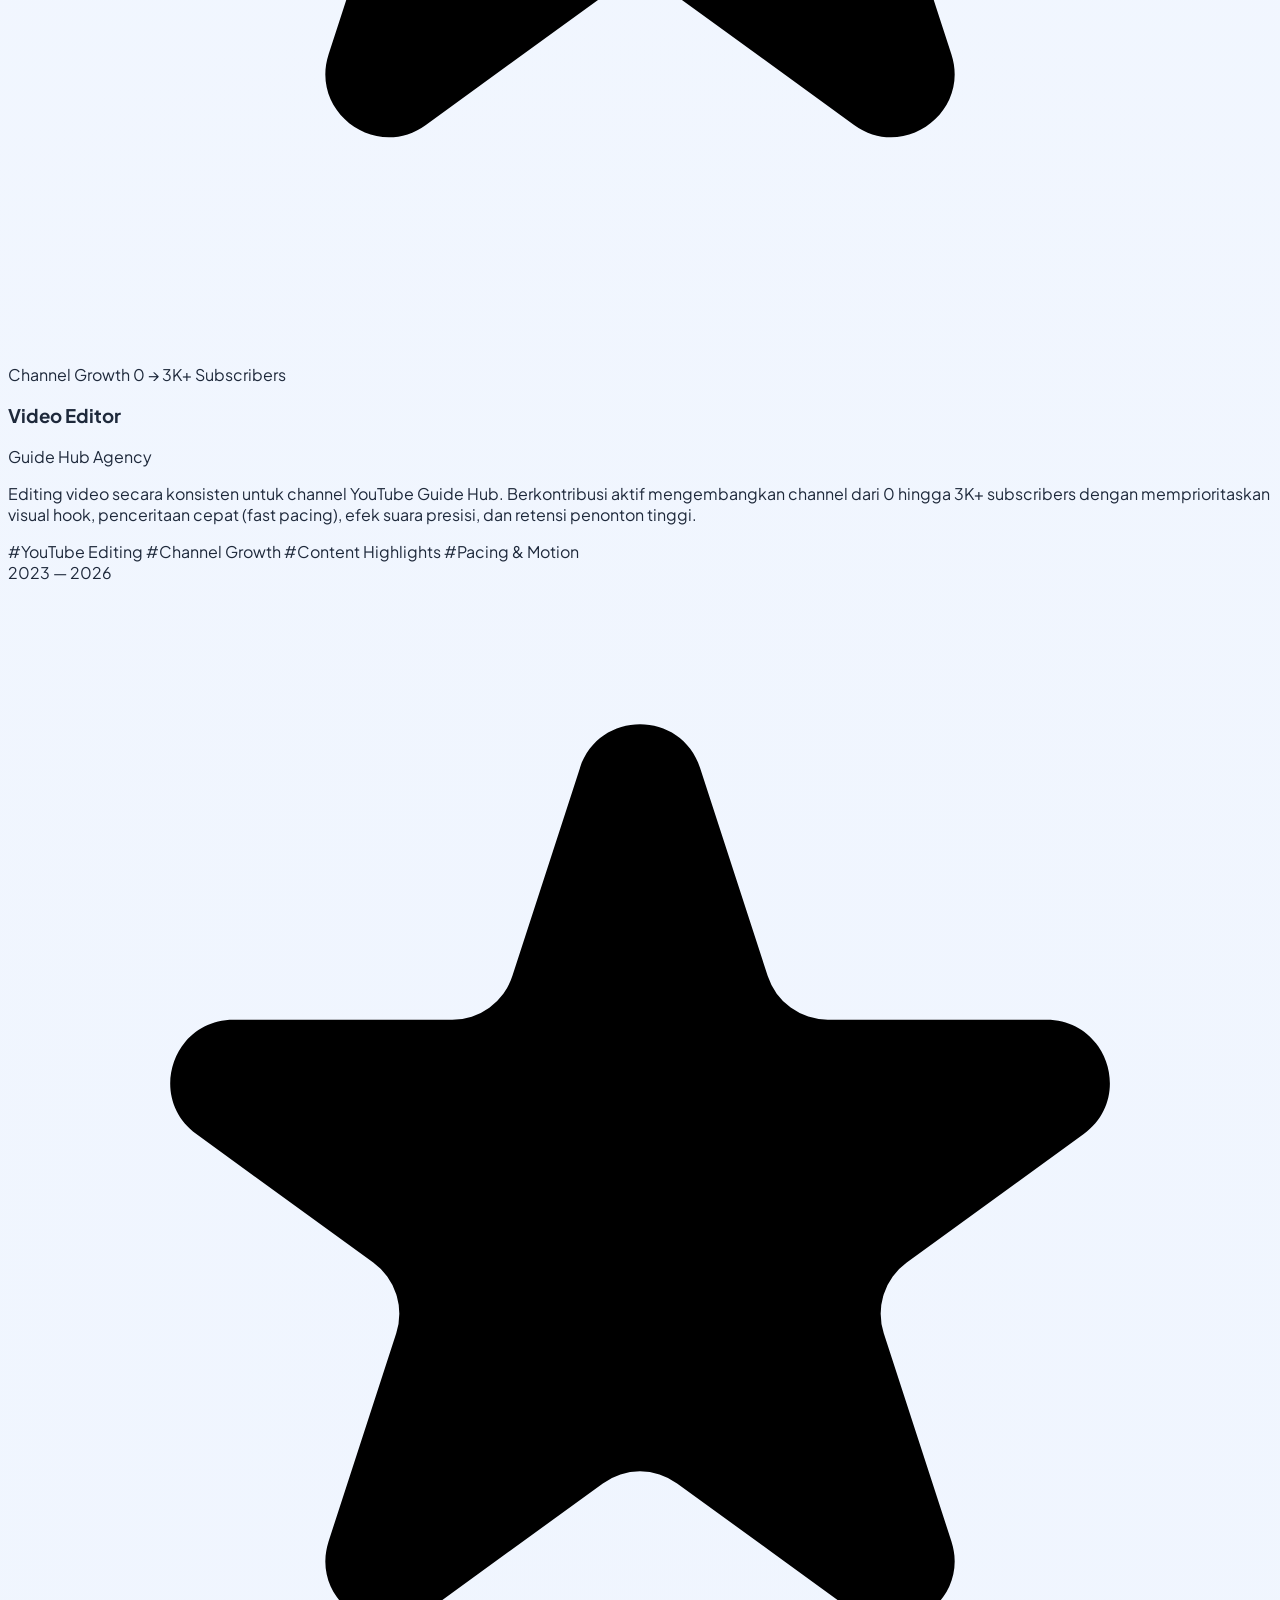
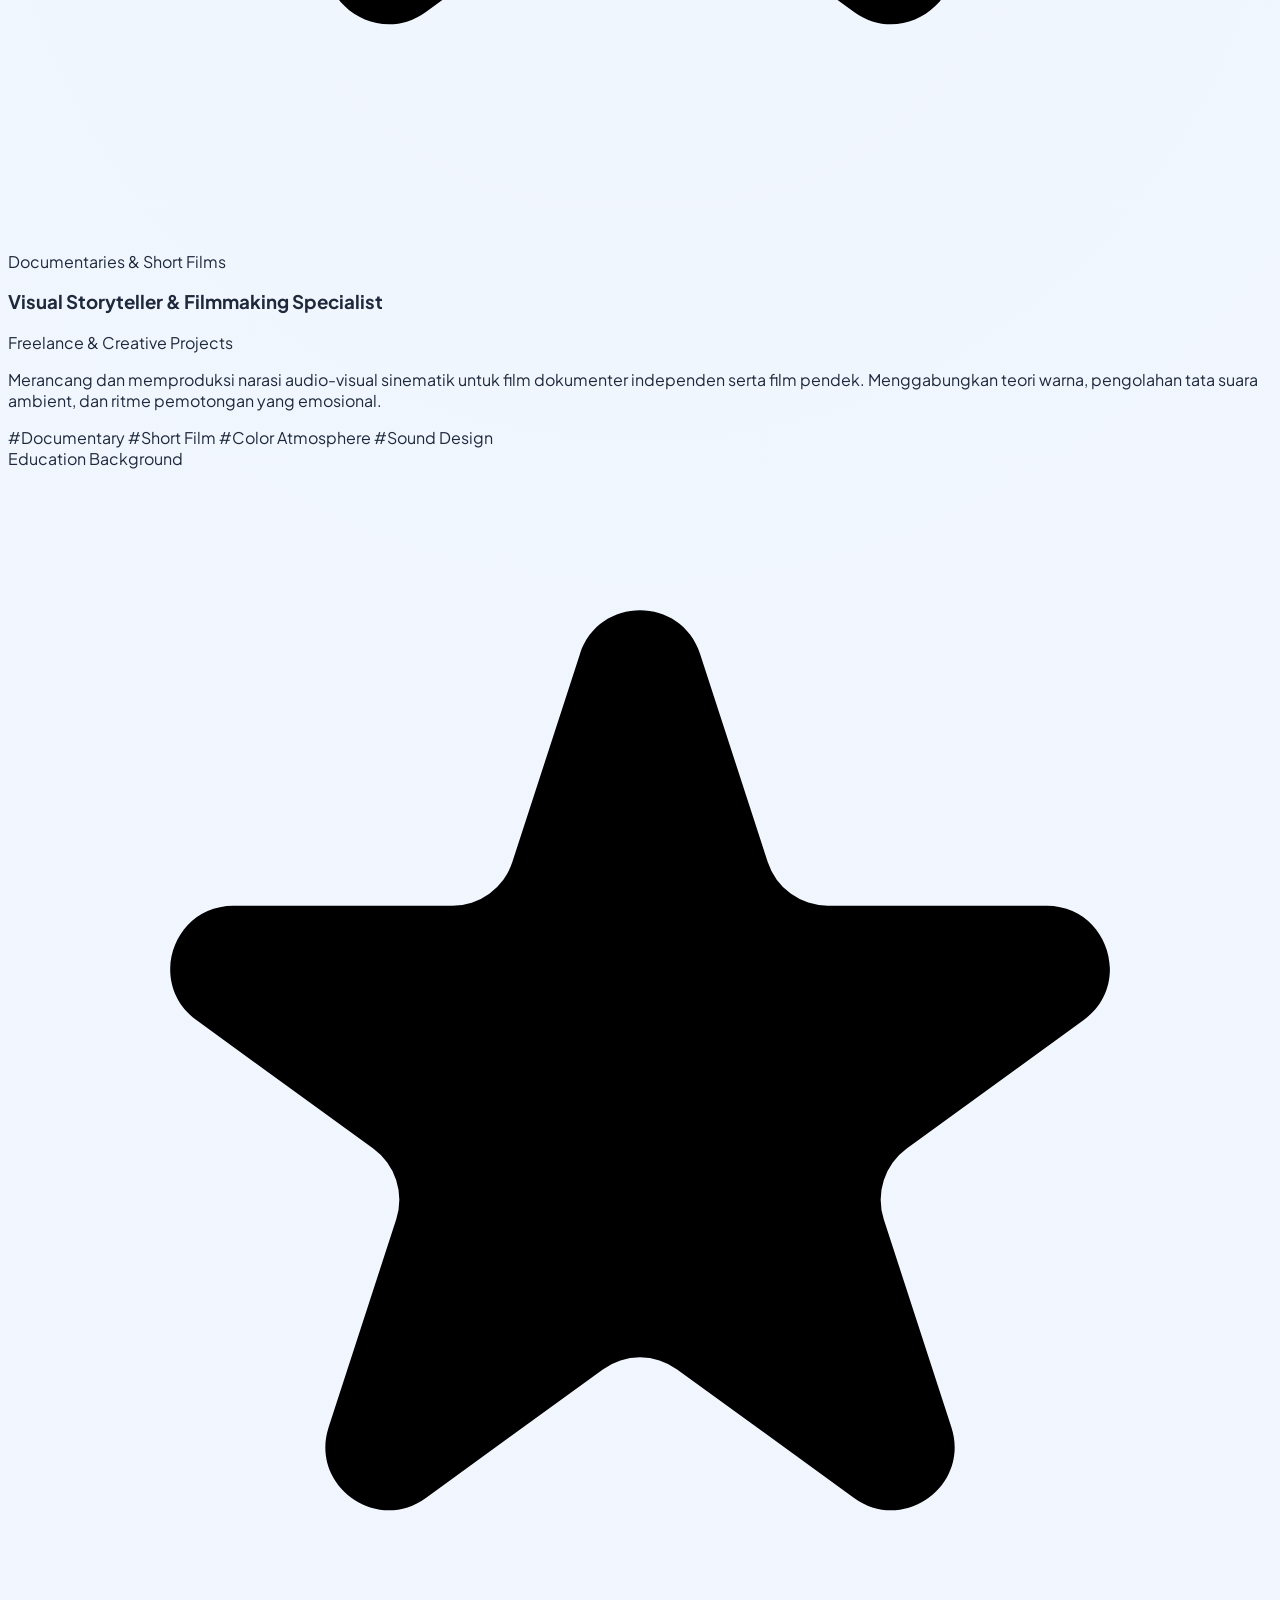
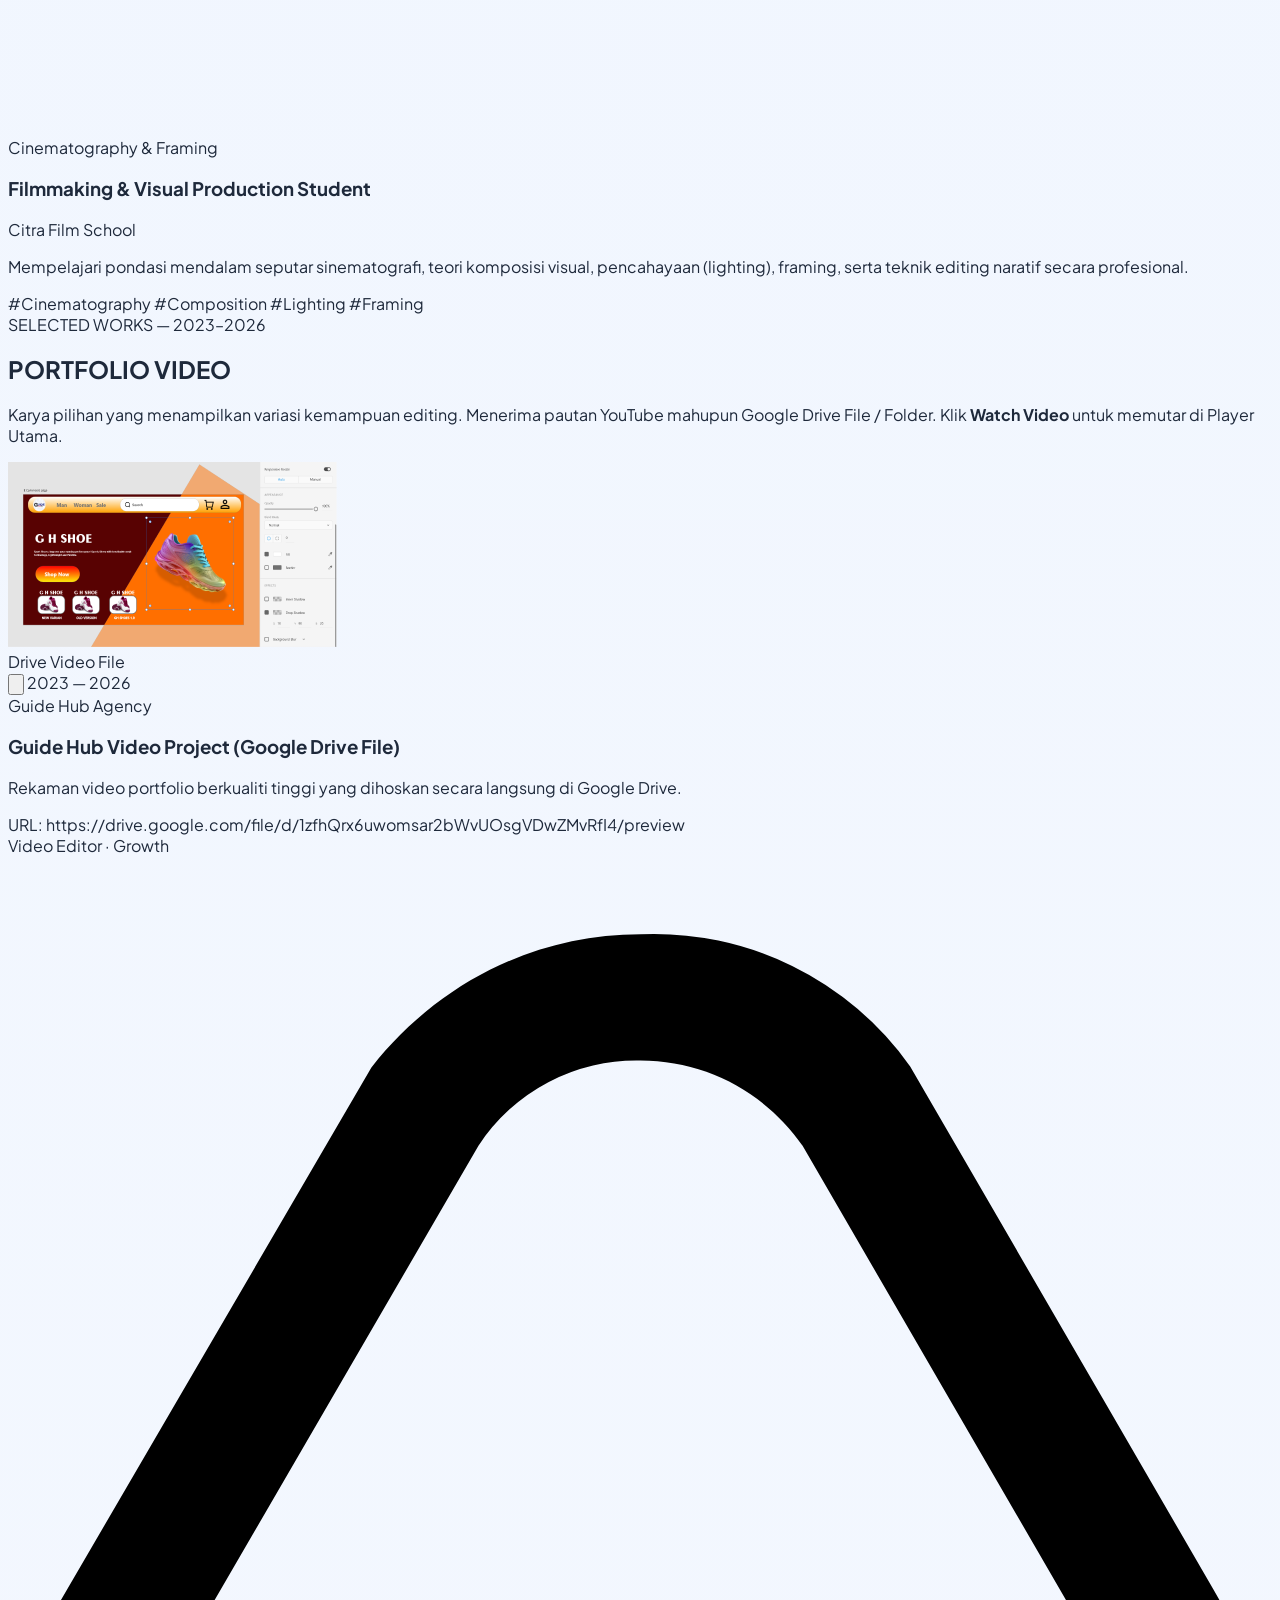
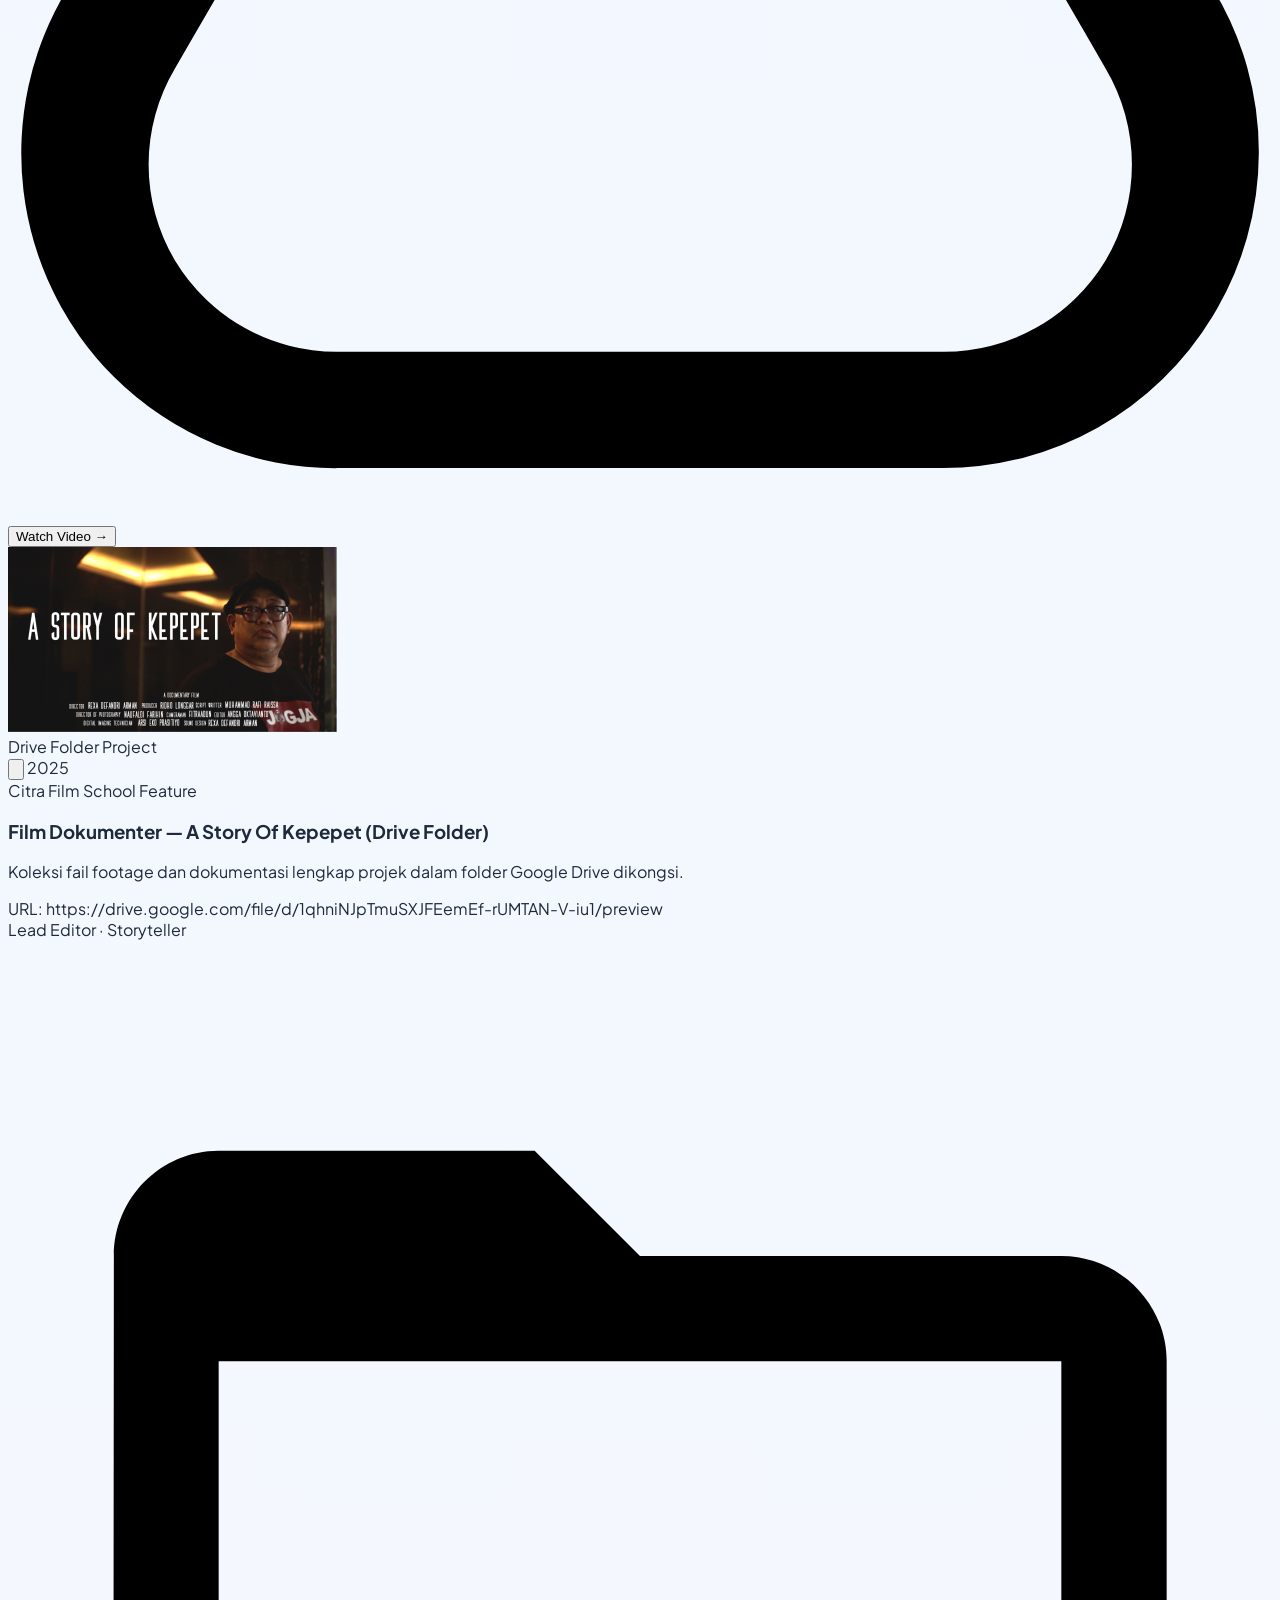
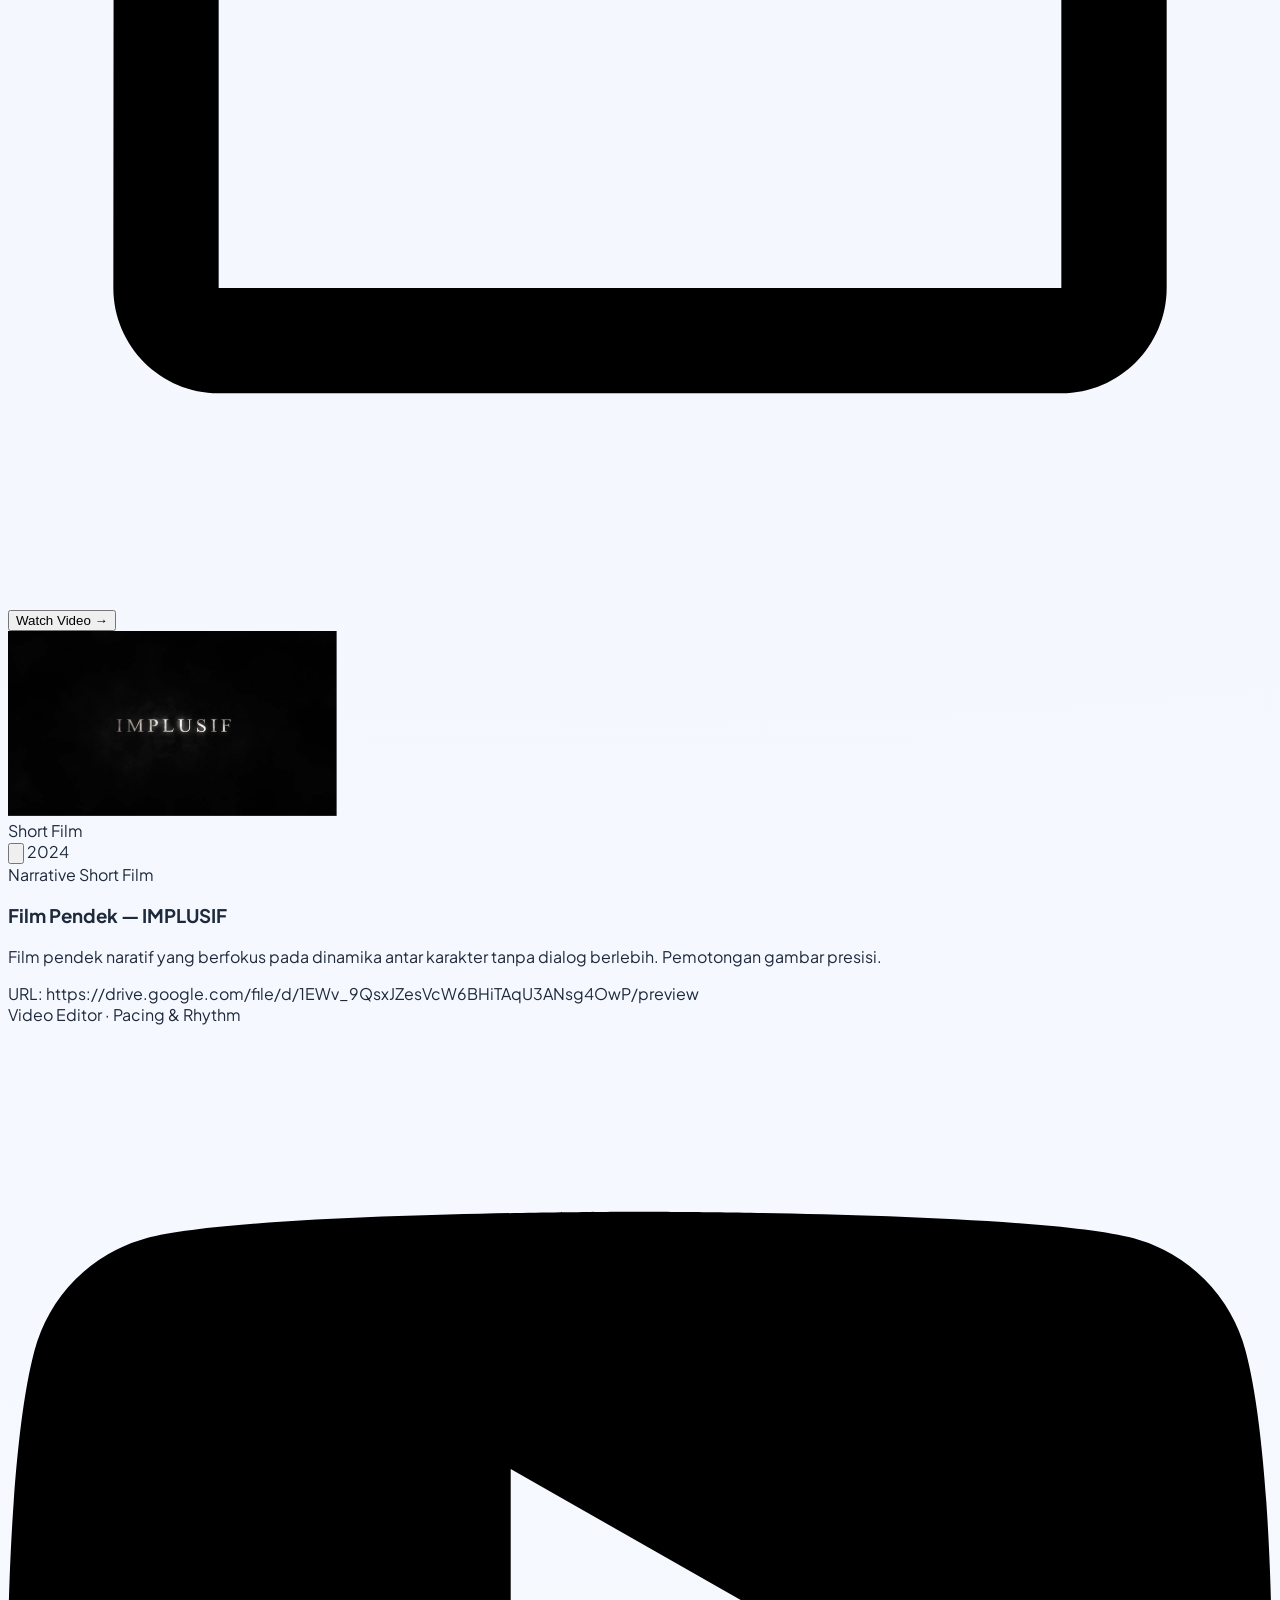
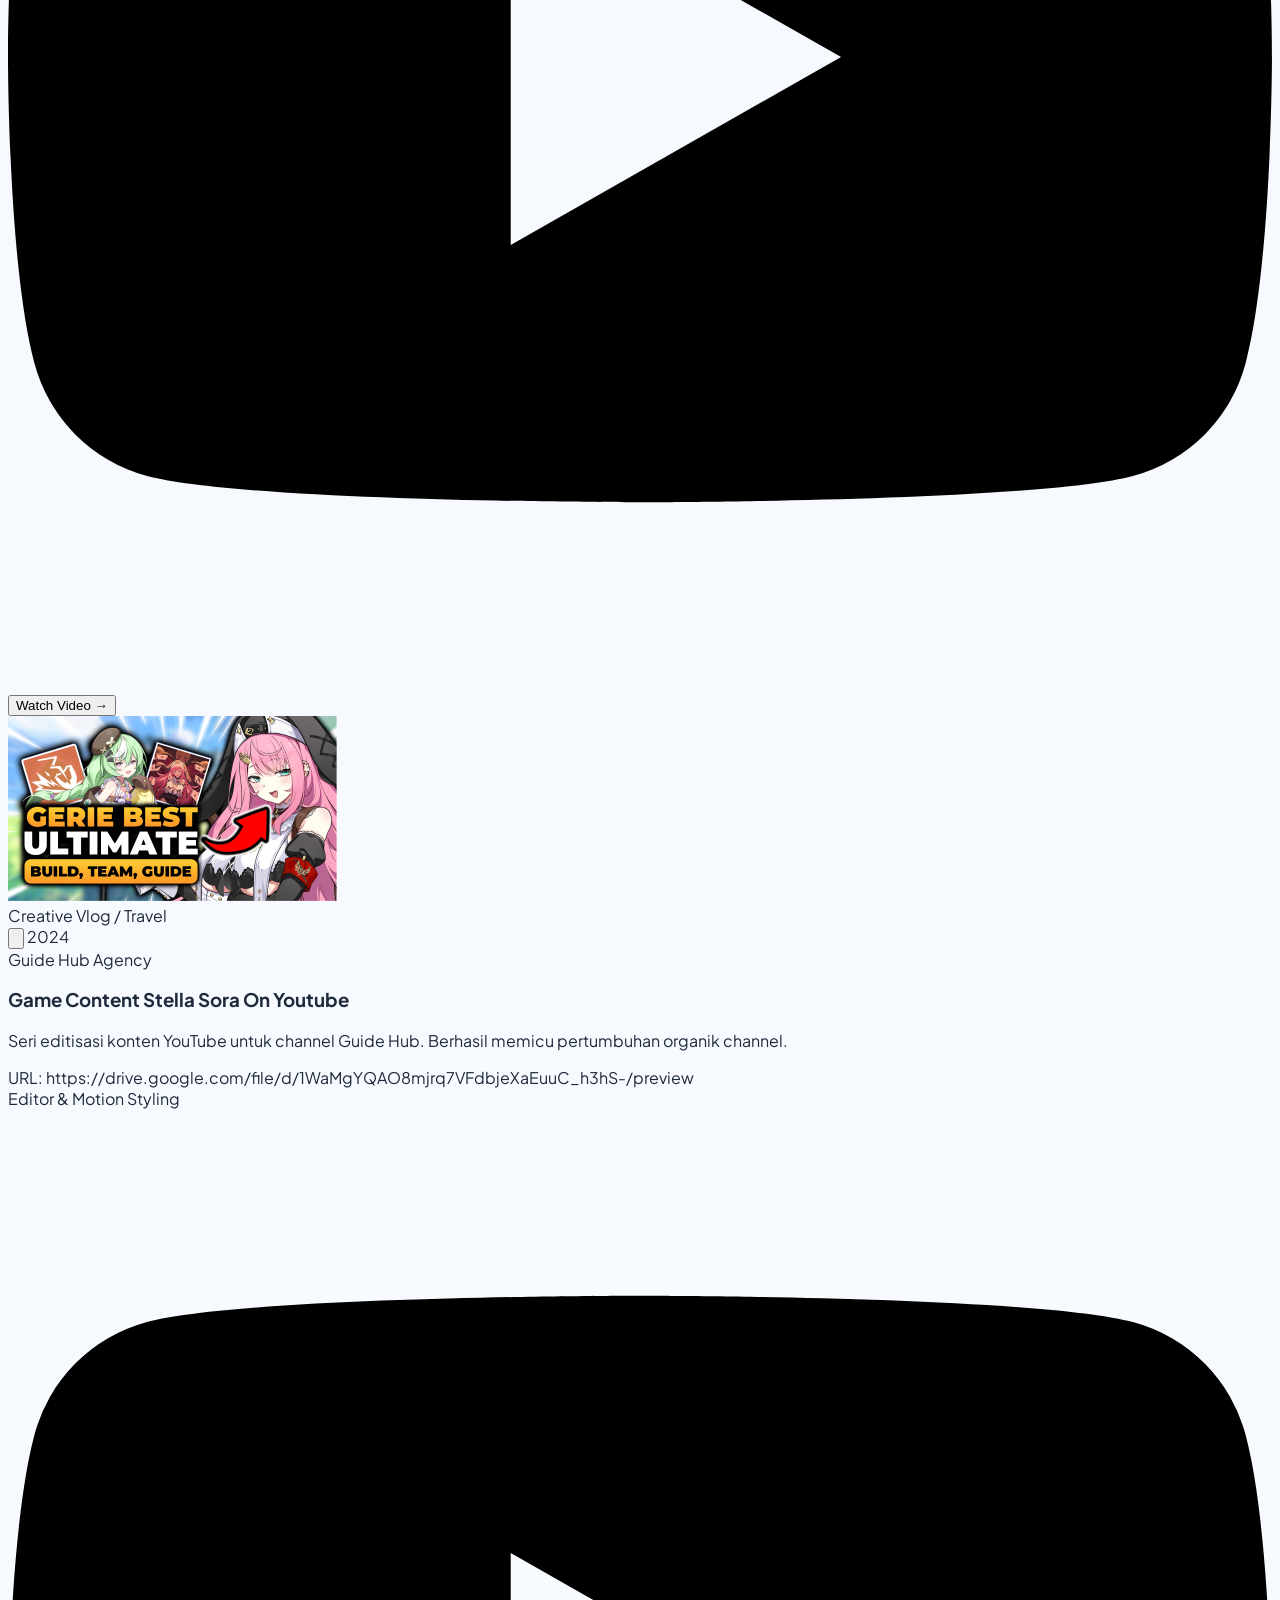
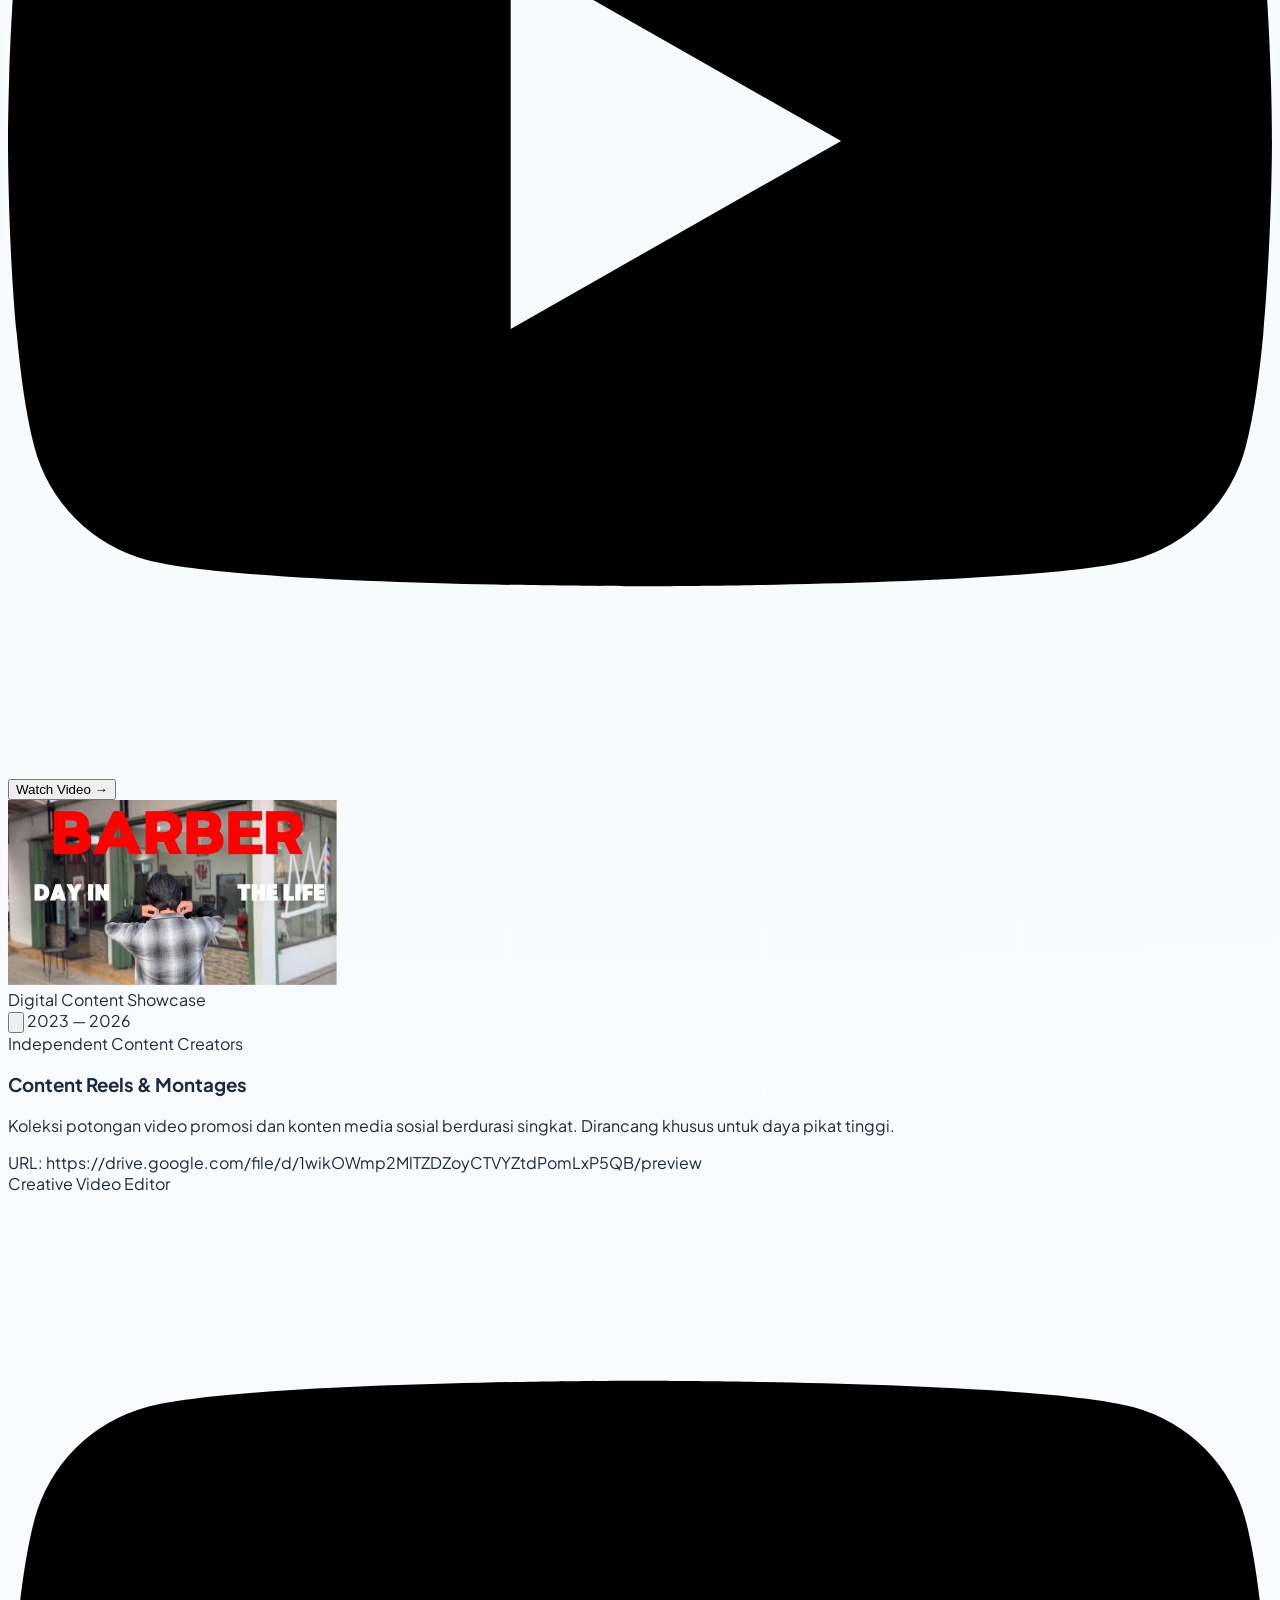
==== commit 03d2f77d: "Add files via upload" ====
--- a/index.html
+++ b/index.html
@@ -155,7 +155,7 @@
                 <div class="relative w-full max-w-xs sm:max-w-sm bg-white p-3 rounded-3xl border border-slate-200/90 shadow-xl shadow-slate-200/50">
                     <div class="relative rounded-2xl overflow-hidden aspect-[4/5] bg-slate-900">
                         <!-- Profile Image -->
-                        <img id="hero-img" src="Gemini_Generated_Image_mcwbjxmcwbjxmcwb.jpg" alt="Angga Oktavianto" class="w-full h-full object-cover object-top filter brightness-100">
+                        <img id="hero-img" src="angga-oktavianto0.png" alt="Angga Oktavianto" class="w-full h-full object-cover object-top filter brightness-100">
                         
                         <!-- Overlay gradient -->
                         <div class="absolute inset-0 bg-gradient-to-t from-slate-950/80 via-transparent to-transparent"></div>
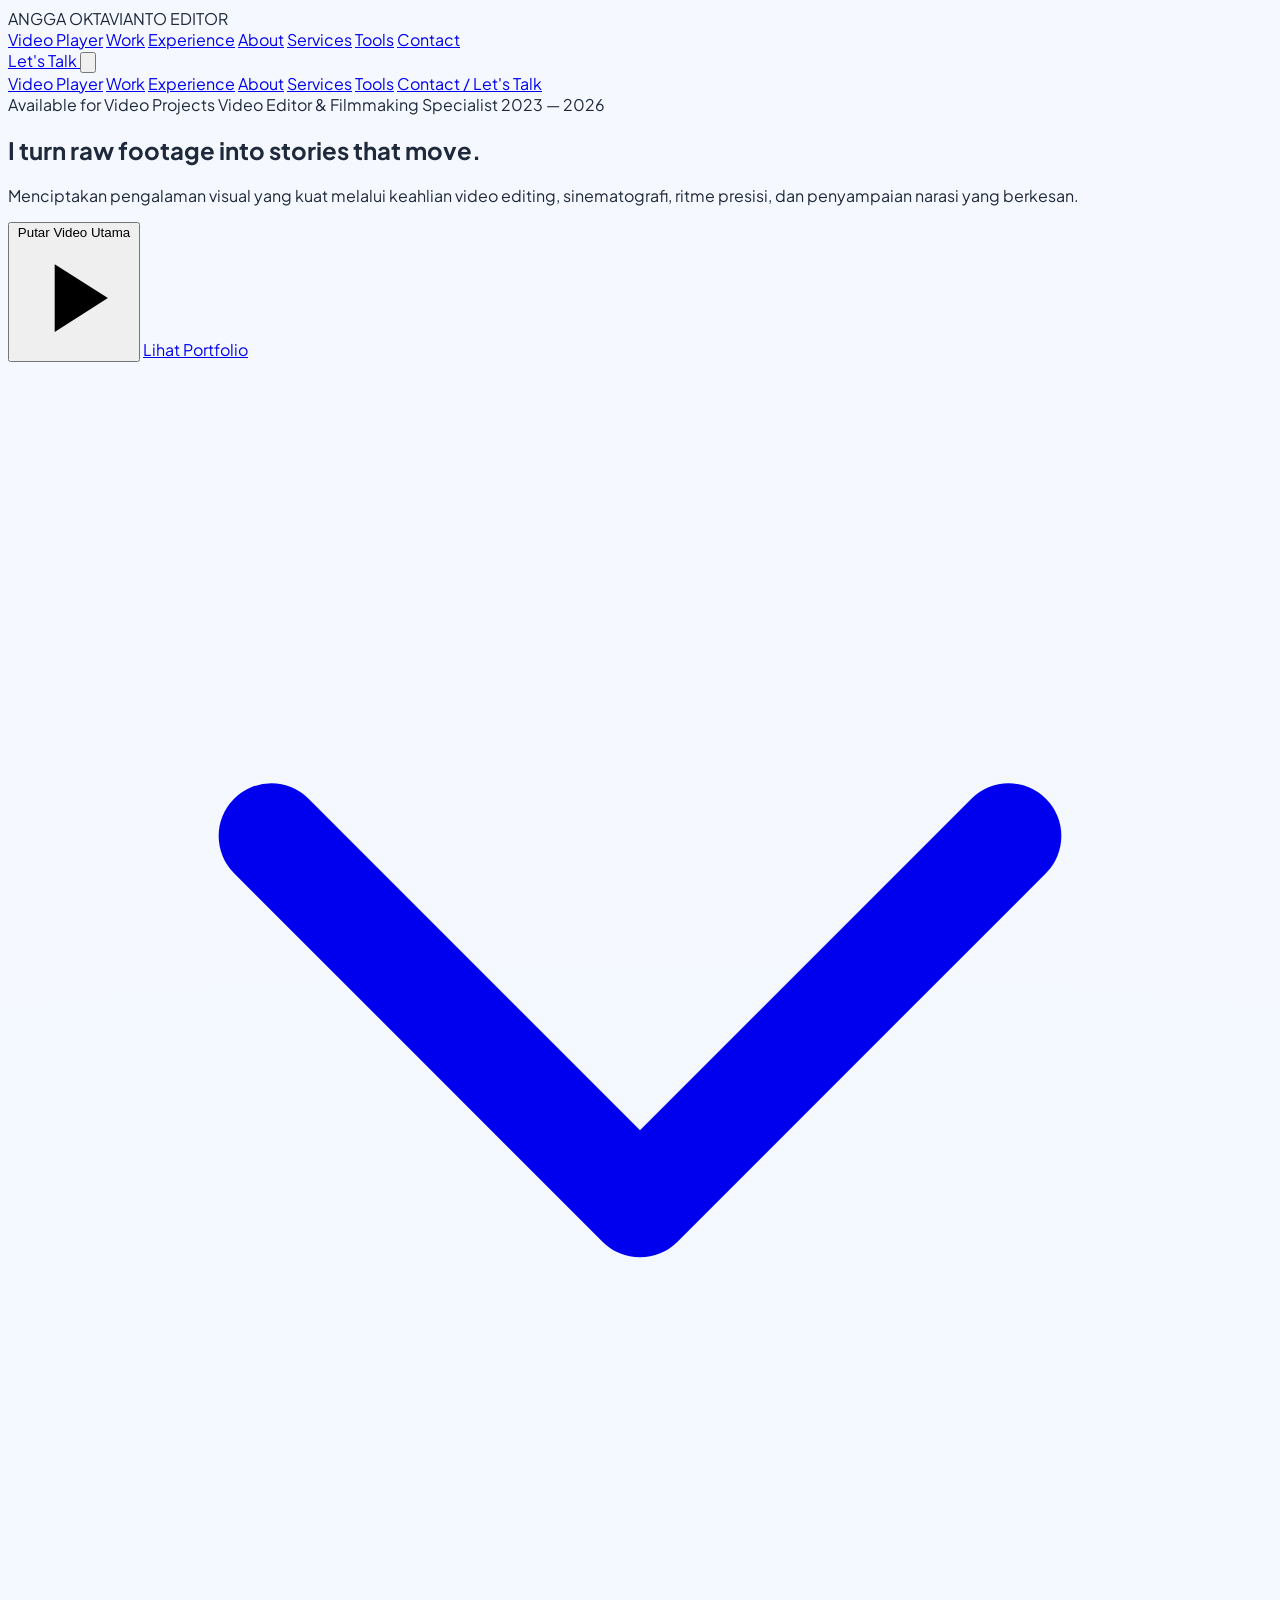
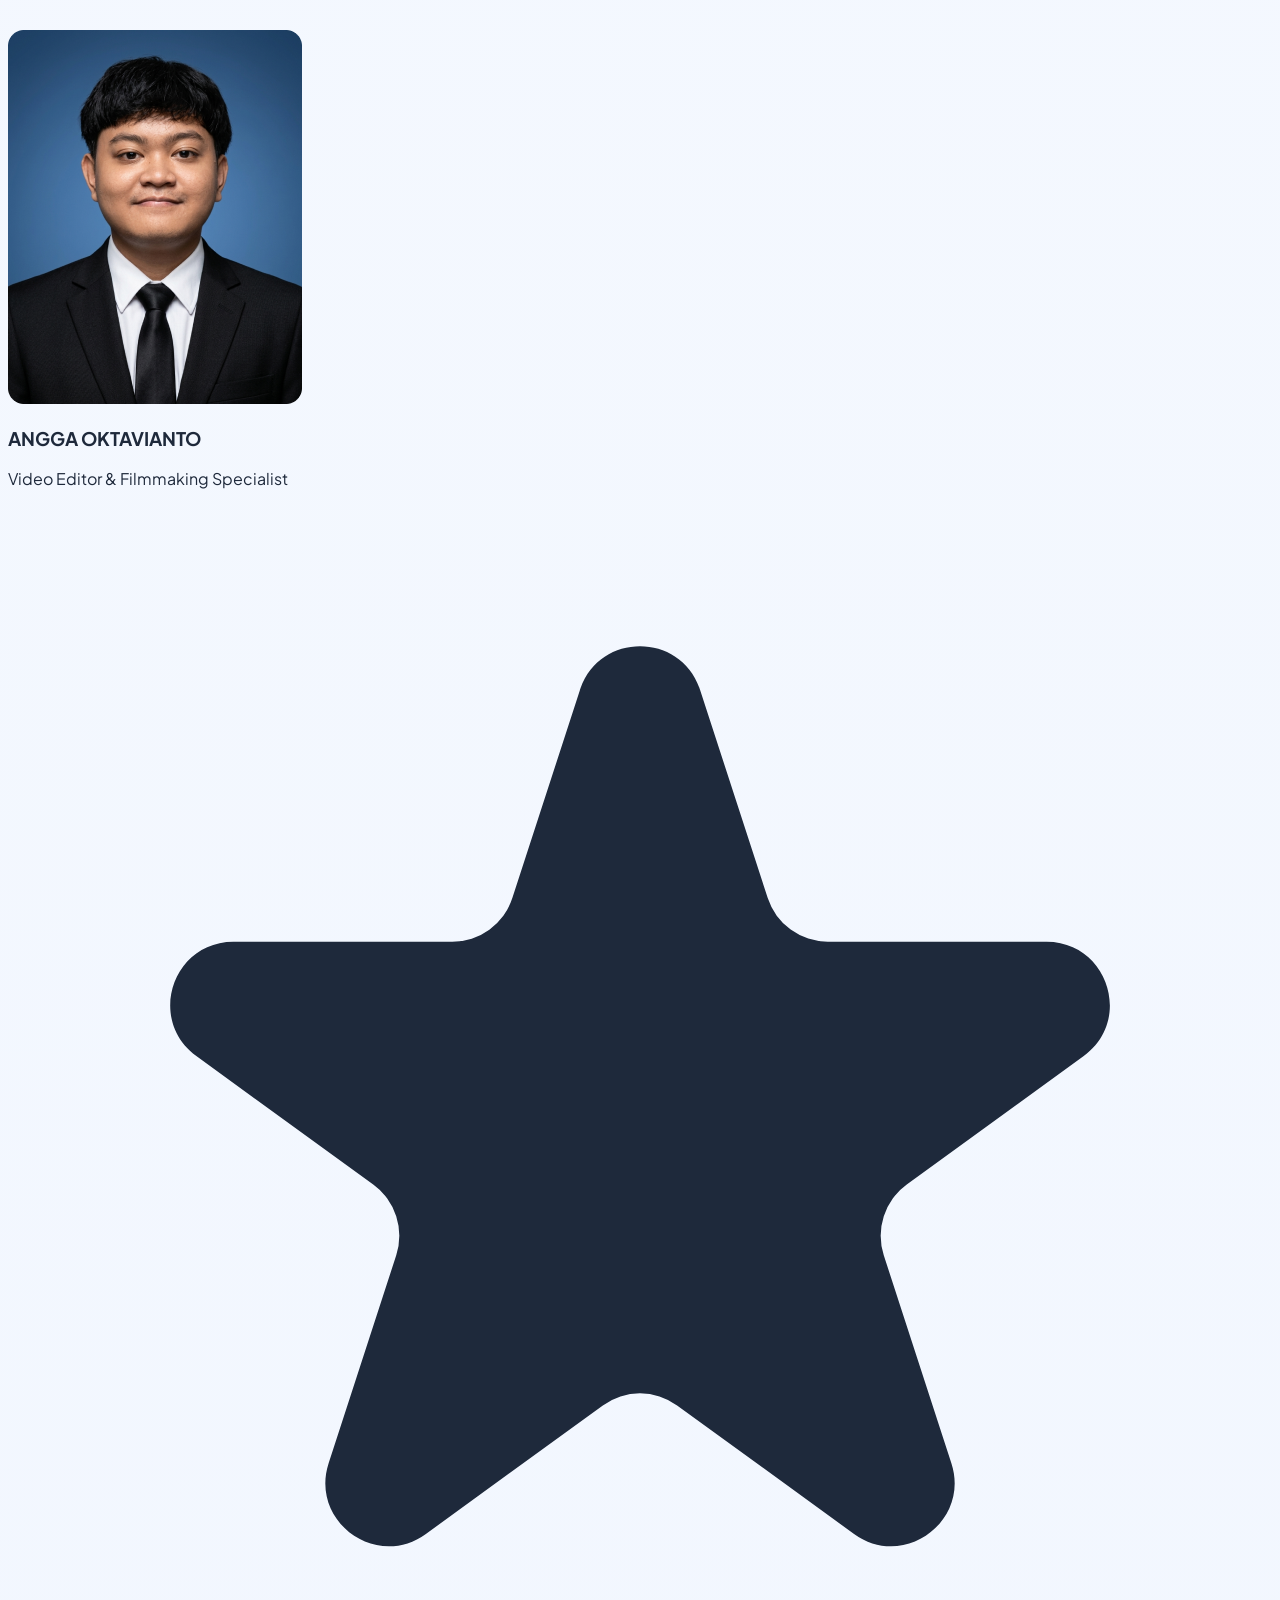
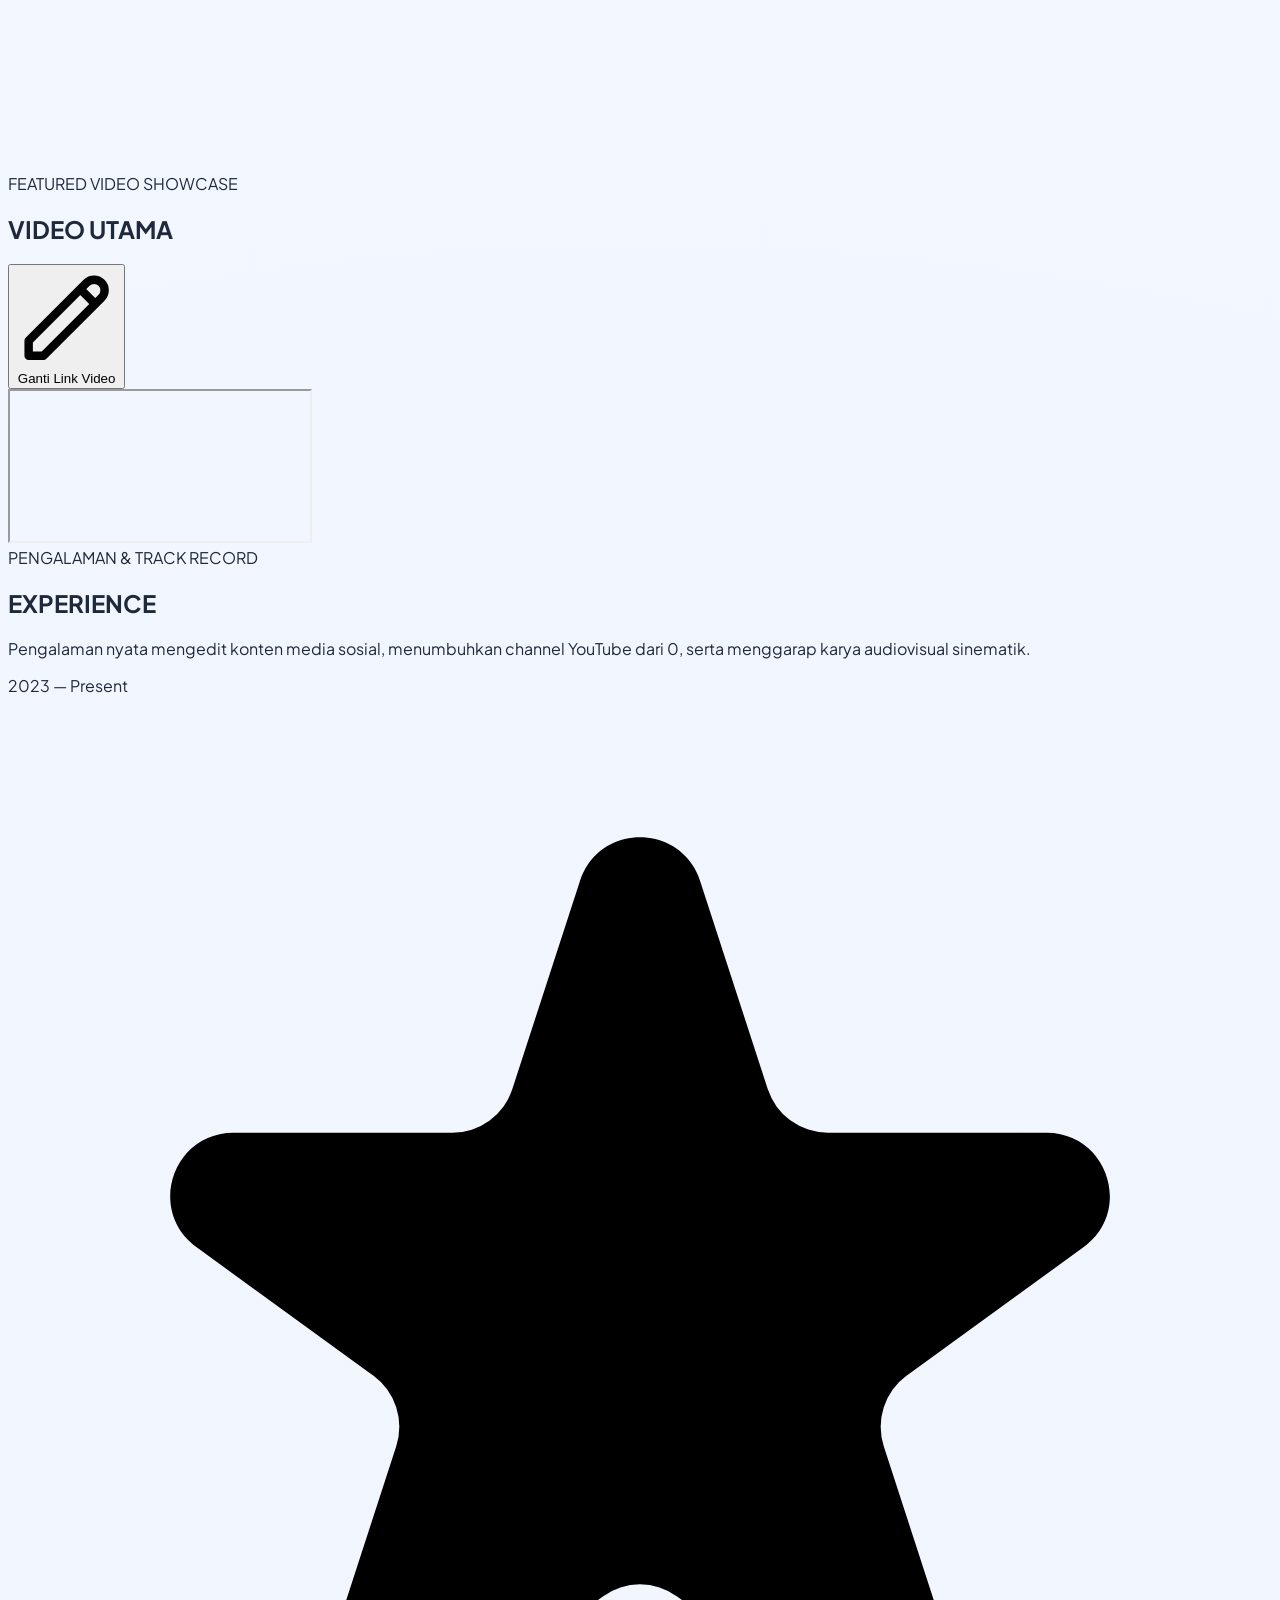
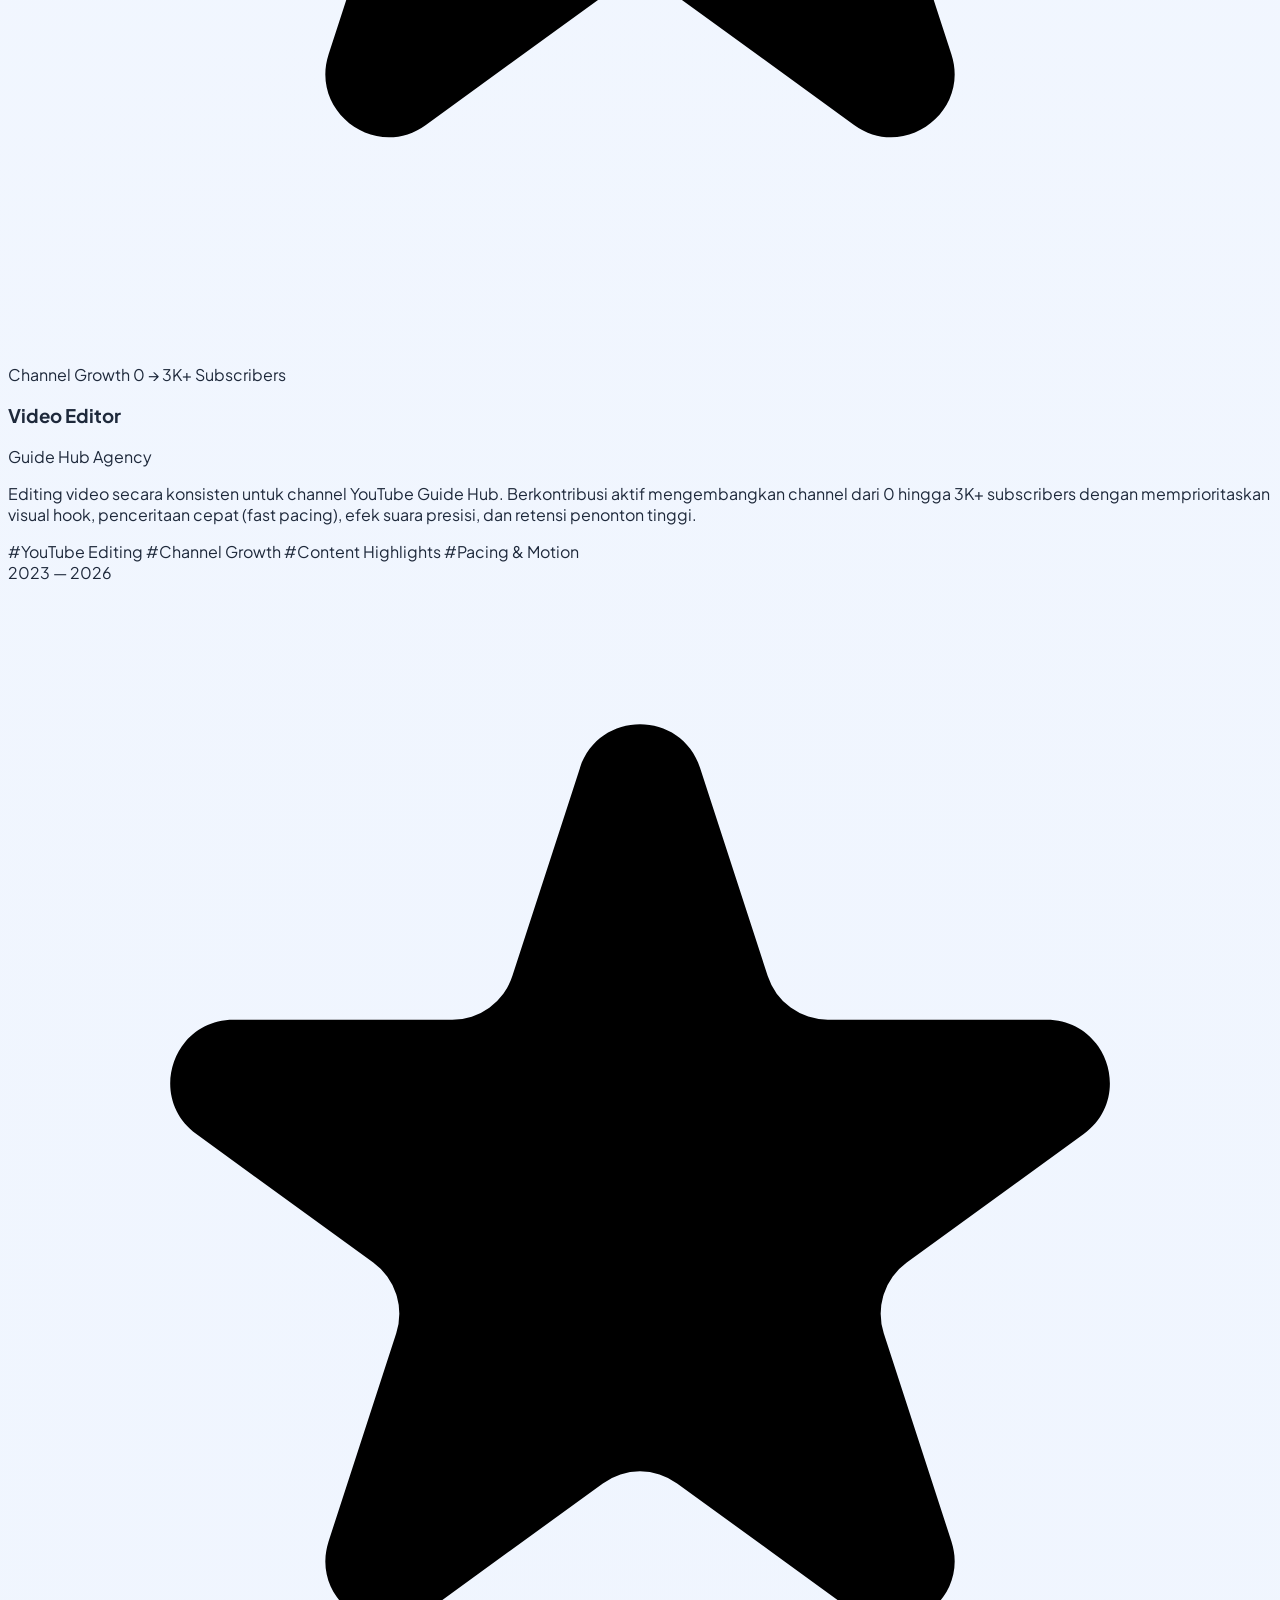
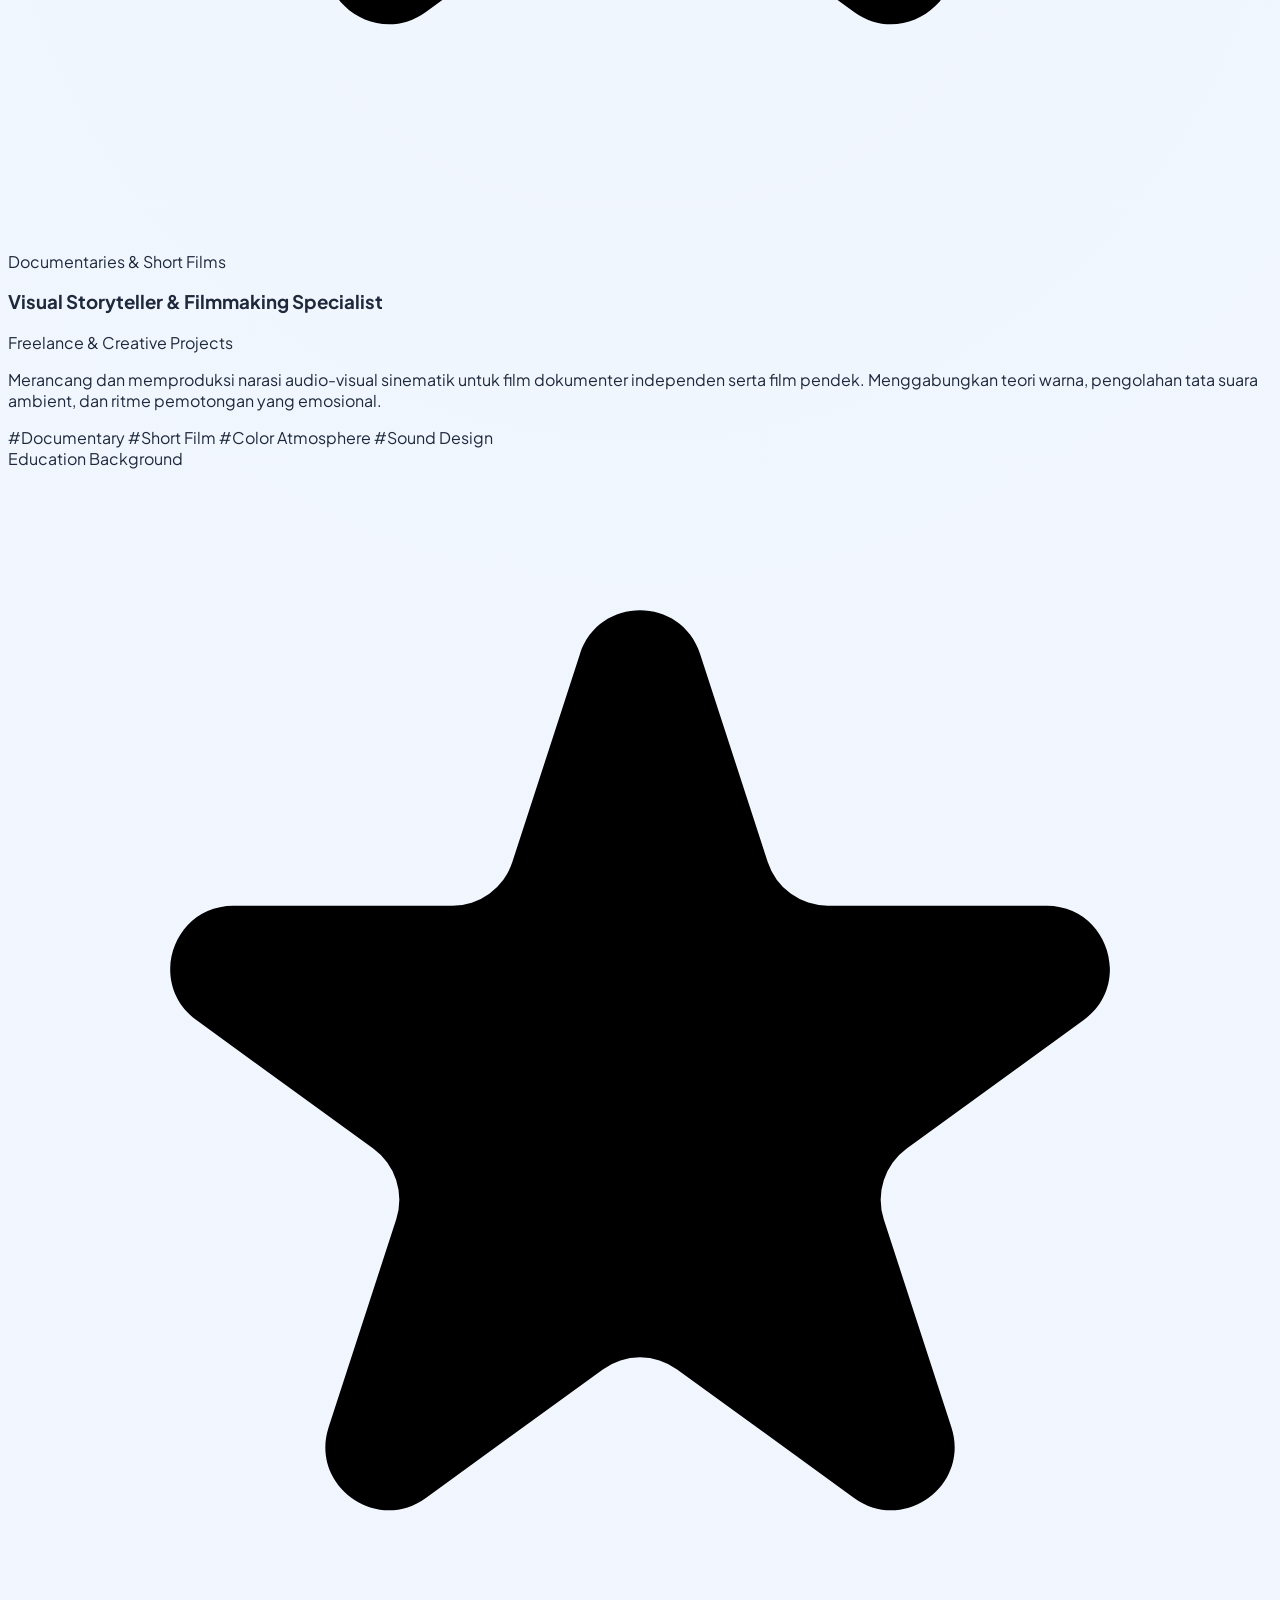
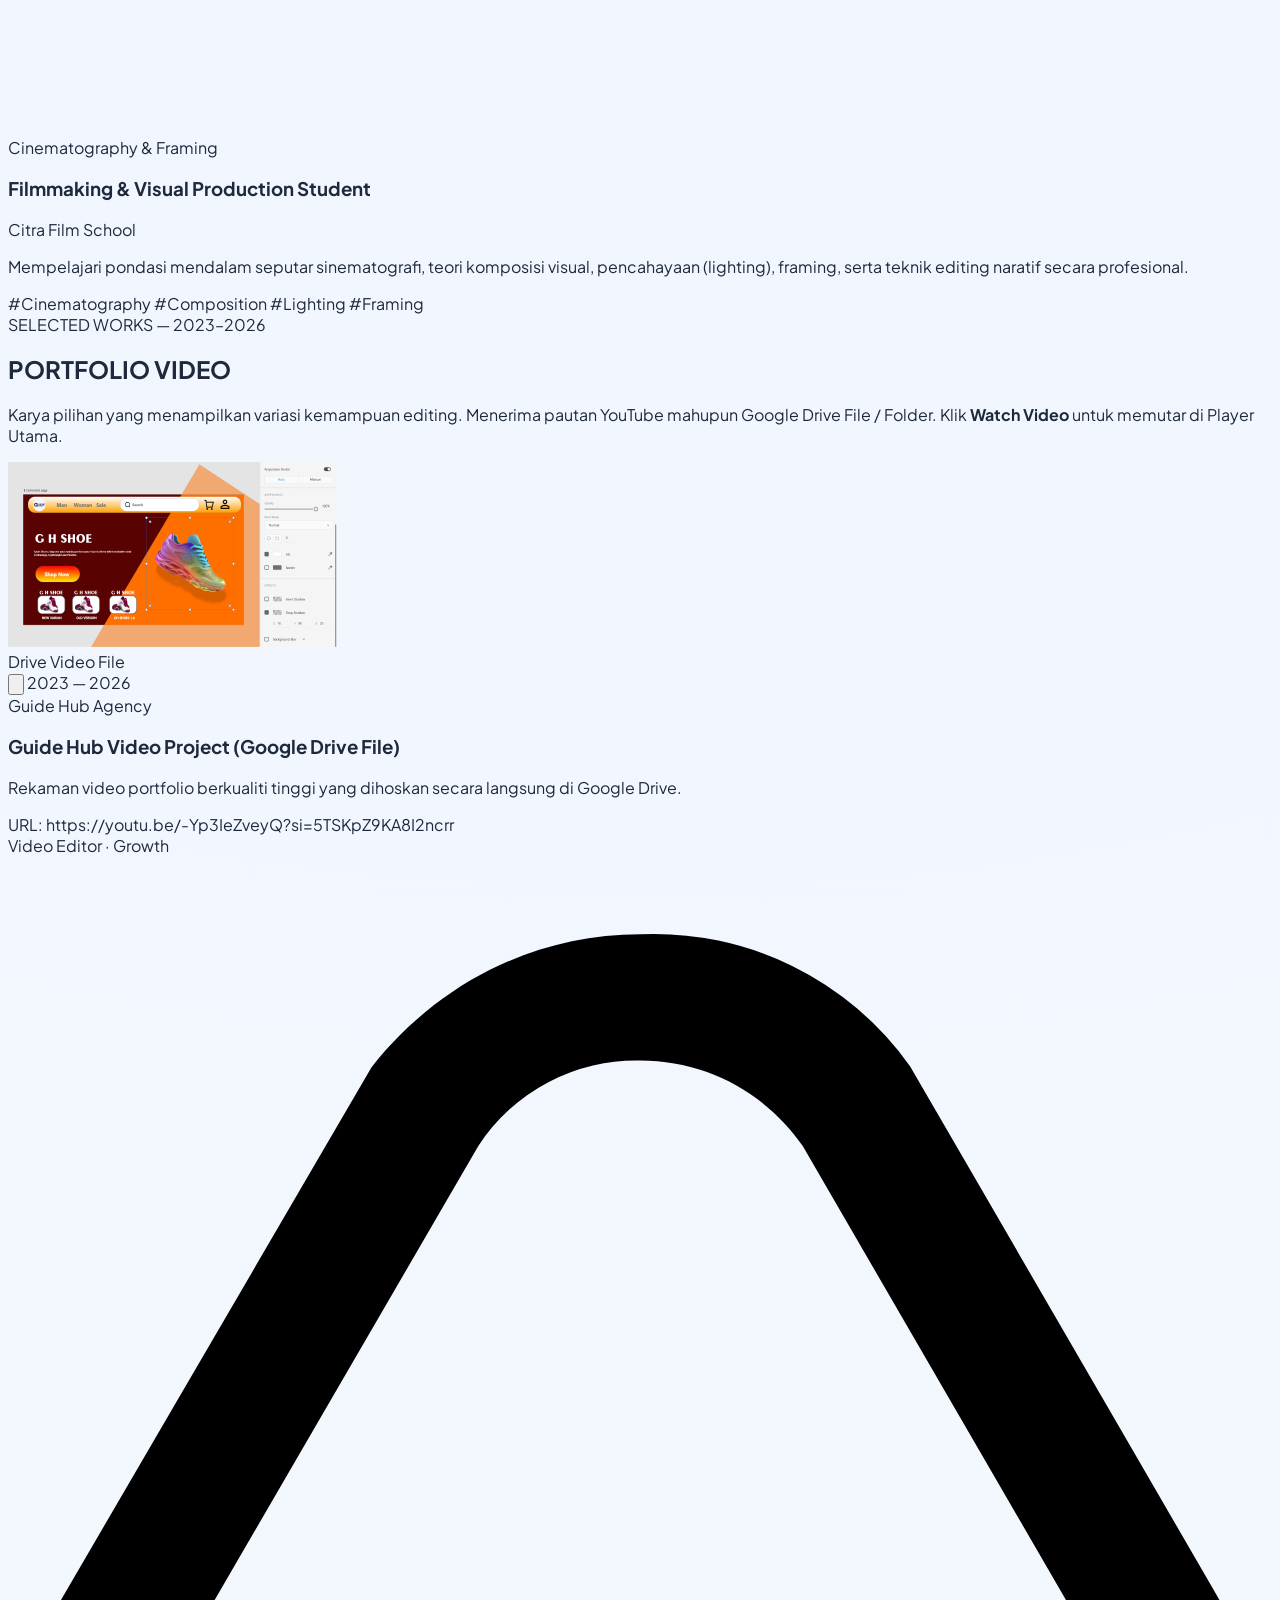
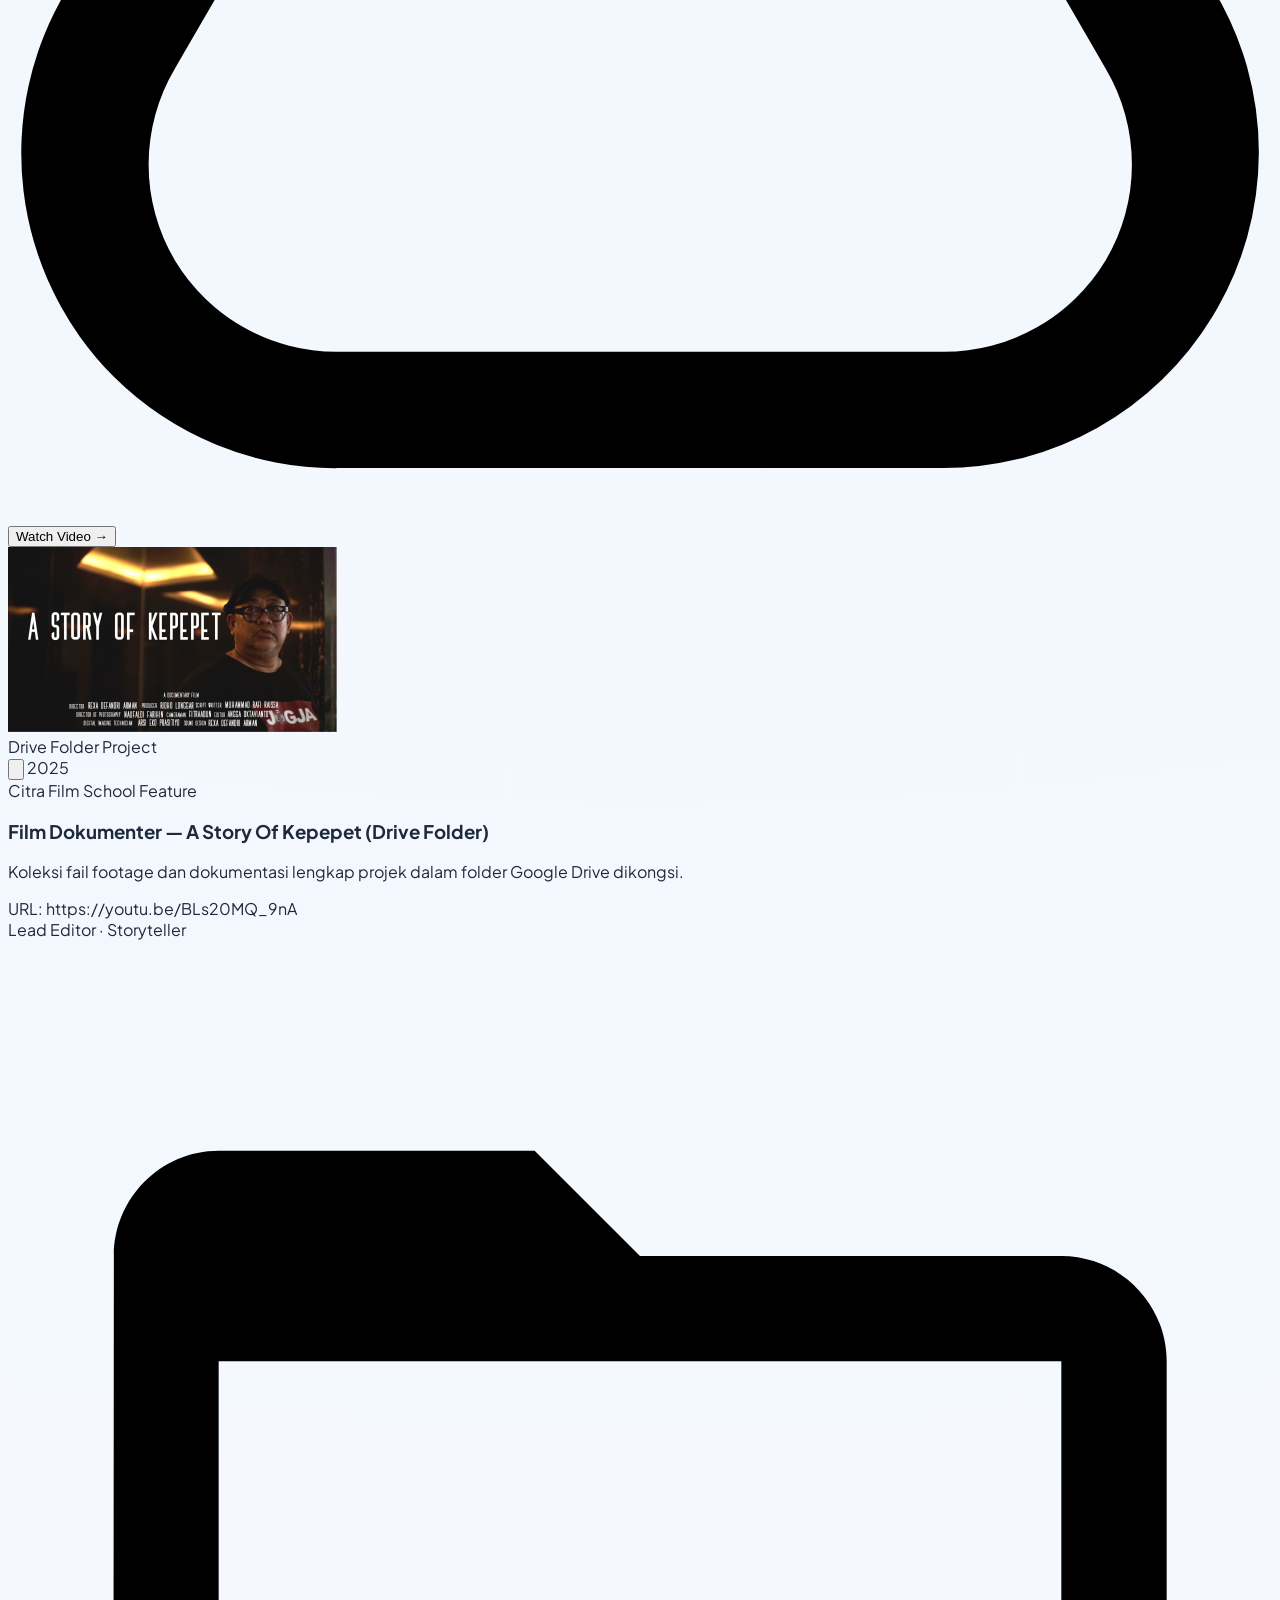
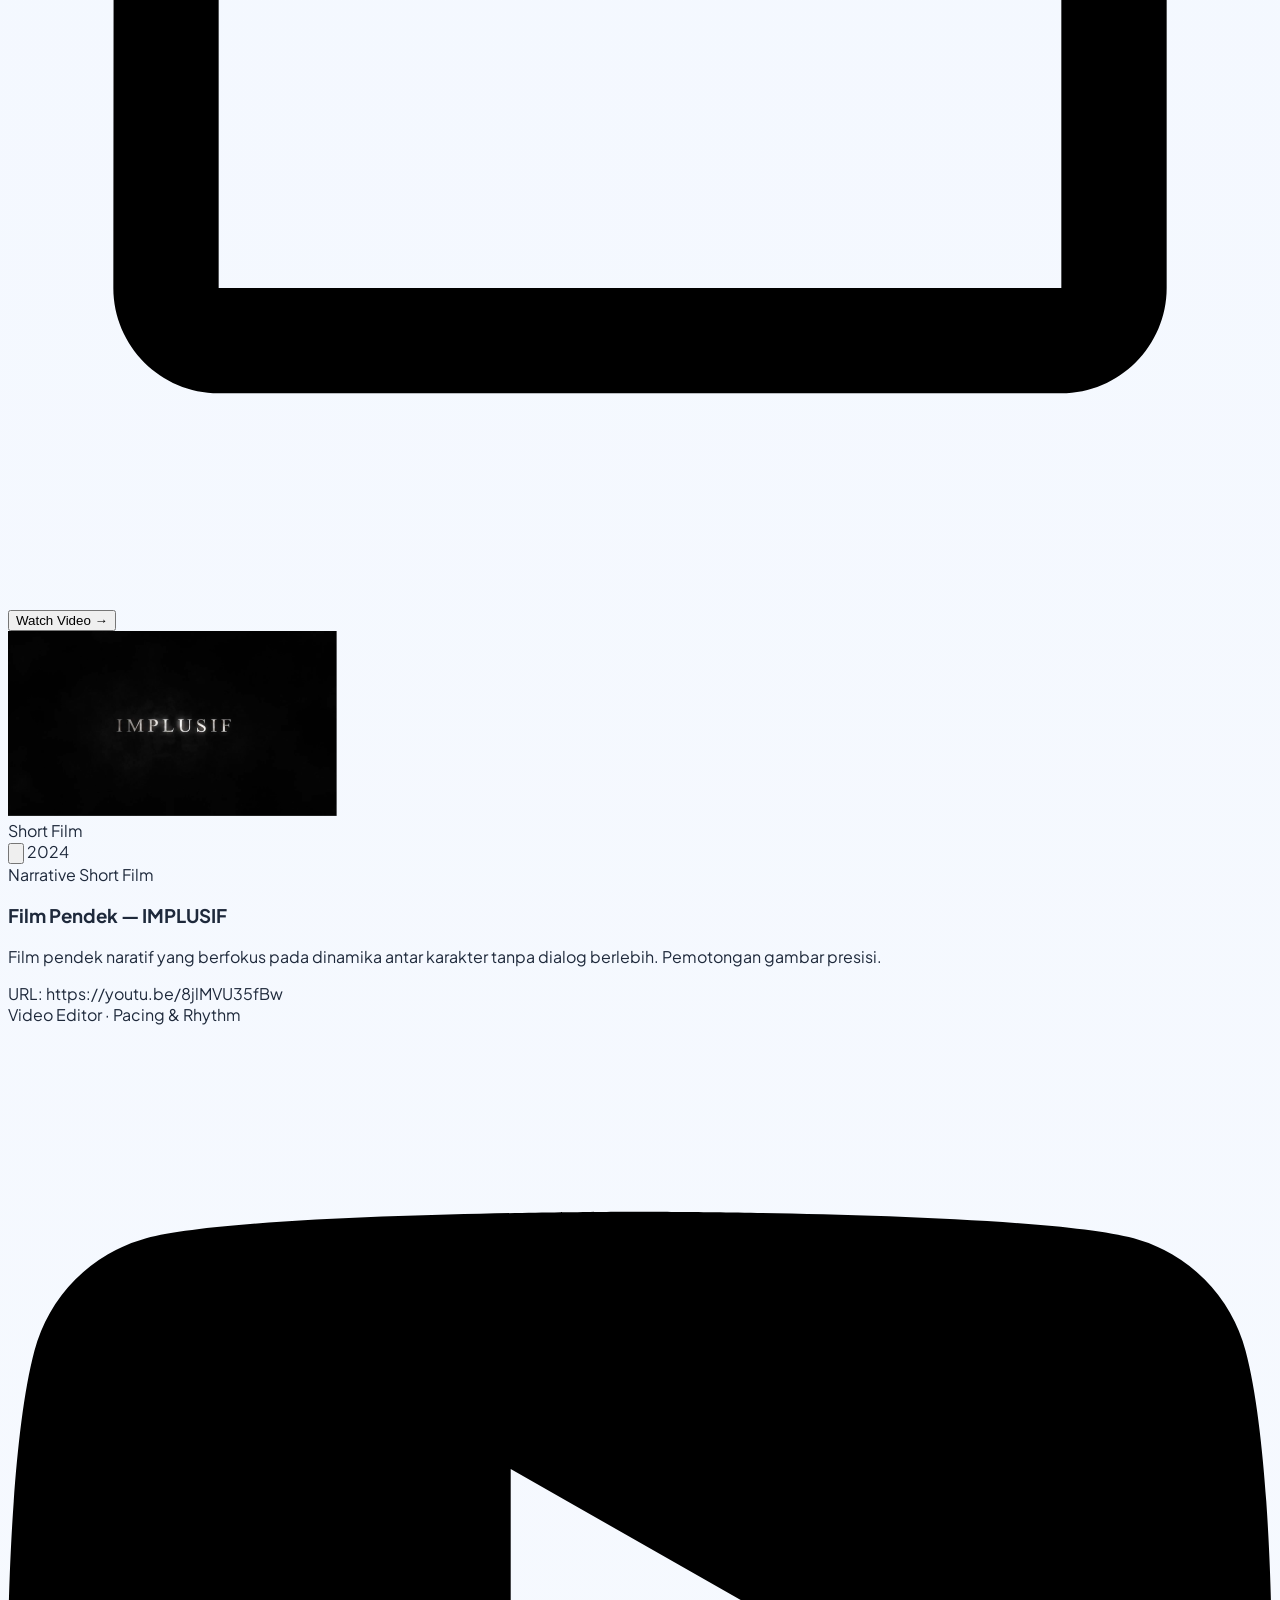
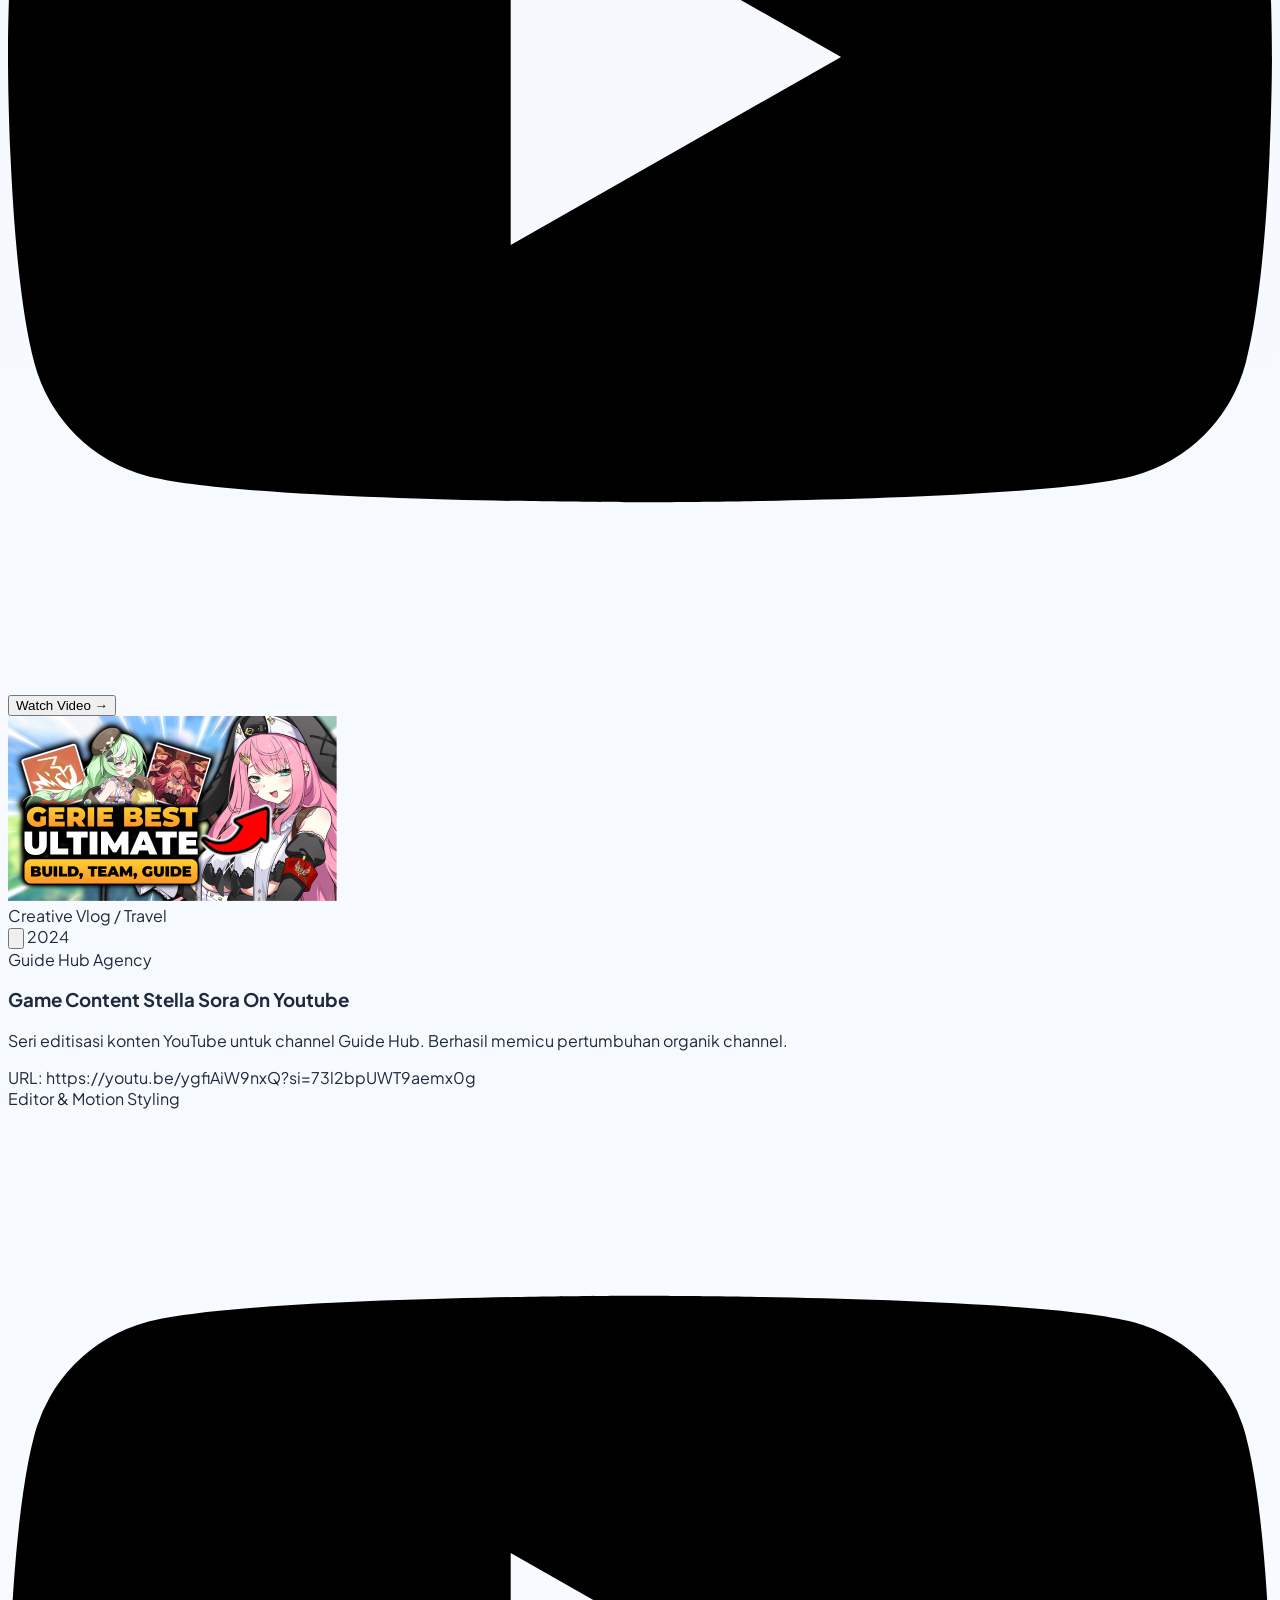
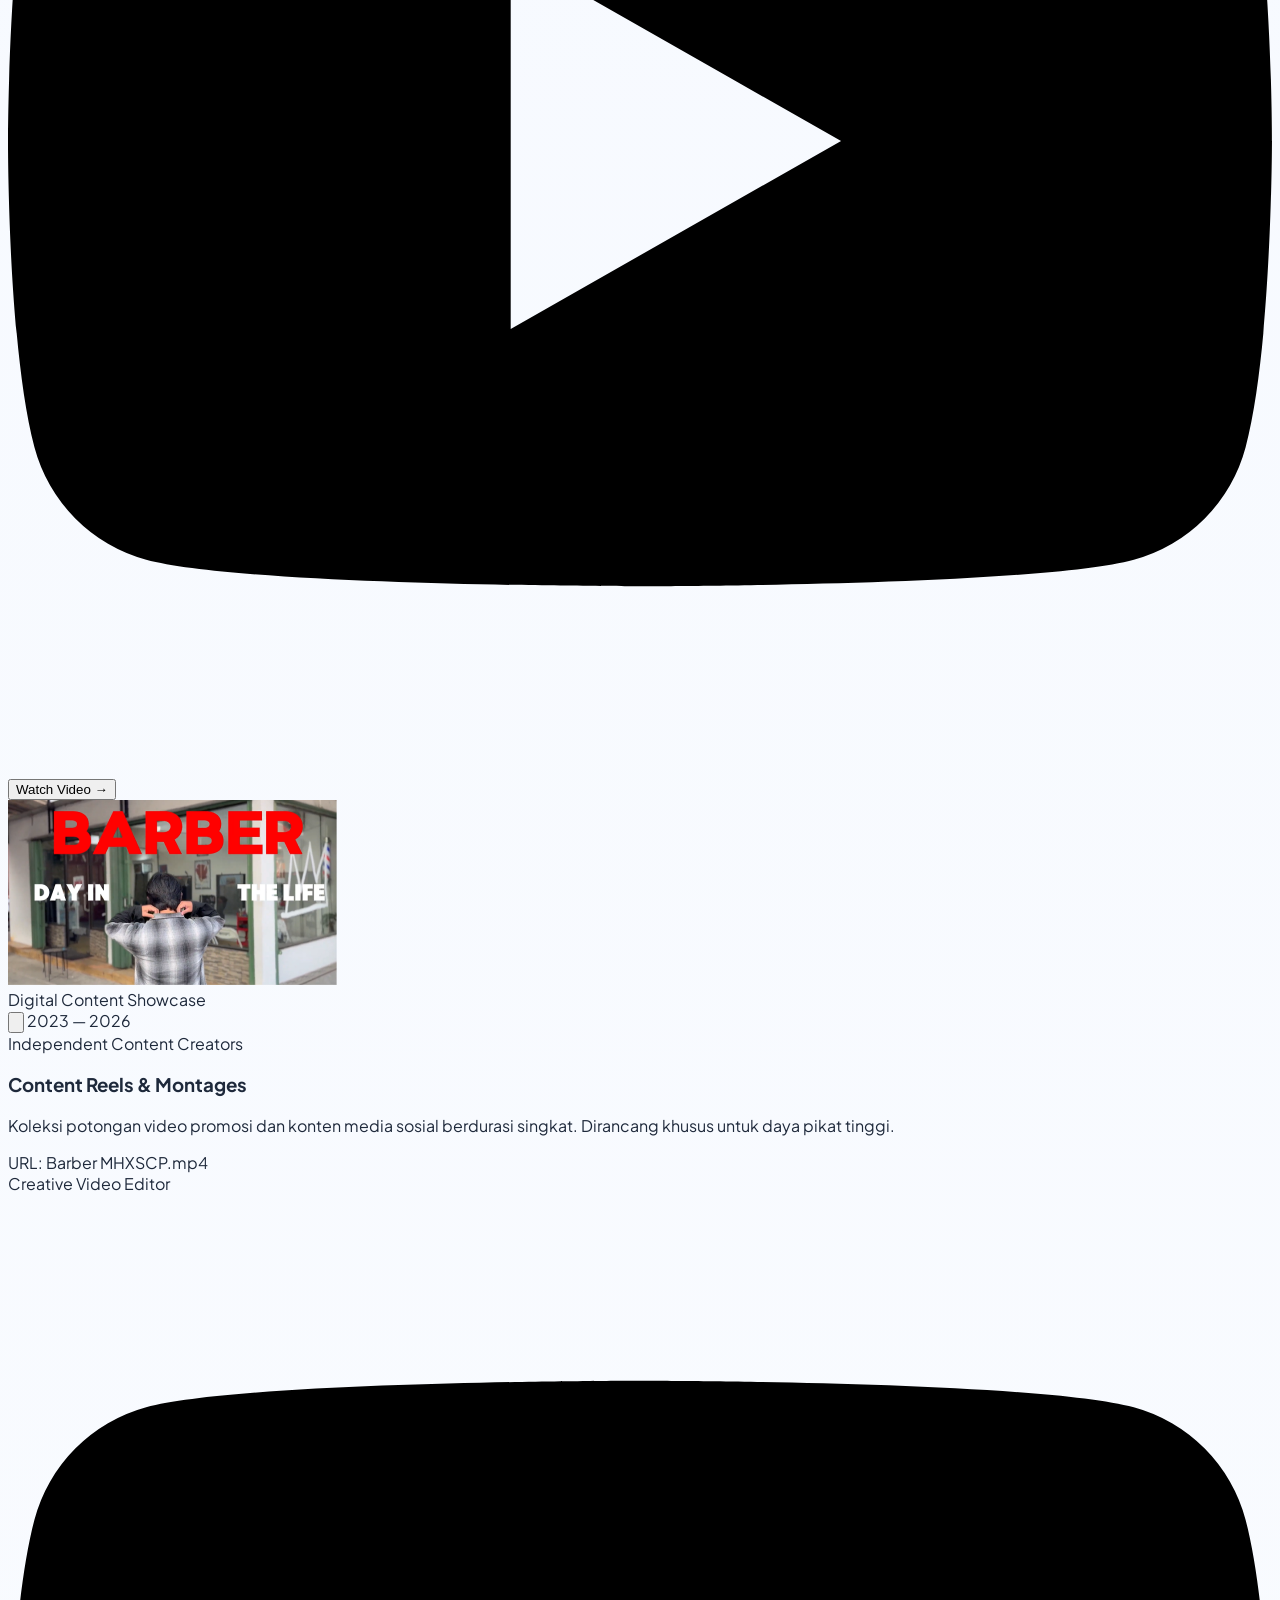
==== commit 4d863be7: "Add files via upload" ====
--- a/index.html
+++ b/index.html
@@ -198,7 +198,7 @@
                 <div class="relative w-full aspect-video rounded-xl sm:rounded-2xl overflow-hidden bg-slate-950 flex items-center justify-center border border-slate-800">
                     
                     <!-- Dynamic Video Iframe -->
-                    <iframe id="main-video-iframe" class="w-full h-full border-0 absolute inset-0" src="https://drive.google.com/file/d/1zfhQrx6uwomsar2bWvUOsgVDwZMvRfI4/preview" title="Featured Video Showcase" allow="accelerometer; autoplay; clipboard-write; encrypted-media; gyroscope; picture-in-picture" allowfullscreen></iframe>
+                    <iframe id="main-video-iframe" class="w-full h-full border-0 absolute inset-0" src="https://youtu.be/ygfiAiW9nxQ?si=3AnbIRz483Bglb1t" title="Featured Video Showcase" allow="accelerometer; autoplay; clipboard-write; encrypted-media; gyroscope; picture-in-picture" allowfullscreen></iframe>
 
                 </div>
             </div>
@@ -353,7 +353,7 @@
                                 Rekaman video portfolio berkualiti tinggi yang dihoskan secara langsung di Google Drive.
                             </p>
                             <div class="pt-1">
-                                <span class="text-[11px] font-mono text-slate-400 block truncate">URL: <span id="url-proj-1">https://drive.google.com/file/d/1zfhQrx6uwomsar2bWvUOsgVDwZMvRfI4/preview</span></span>
+                                <span class="text-[11px] font-mono text-slate-400 block truncate">URL: <span id="url-proj-1">https://youtu.be/-Yp3IeZveyQ?si=5TSKpZ9KA8I2ncrr</span></span>
                             </div>
                         </div>
                     </div>
@@ -361,7 +361,7 @@
                     <div class="pt-4 border-t border-slate-100 flex items-center justify-between mt-4 px-1">
                         <span class="text-[11px] font-medium text-slate-500">Video Editor · Growth</span>
                         <div class="flex items-center gap-2">
-                            <a id="link-proj-1" href="https://drive.google.com/file/d/1zfhQrx6uwomsar2bWvUOsgVDwZMvRfI4/preview" target="_blank" rel="noopener" title="Buka di Google Drive" class="p-1.5 text-slate-400 hover:text-blue-600 transition-colors">
+                            <a id="link-proj-1" href="https://youtu.be/-Yp3IeZveyQ?si=5TSKpZ9KA8I2ncrr" target="_blank" rel="noopener" title="Buka di Google Drive" class="p-1.5 text-slate-400 hover:text-blue-600 transition-colors">
                                 <svg class="w-4 h-4 fill-current" viewBox="0 0 24 24"><path d="M12.01 1.485c-2.082 0-3.9.99-5.11 2.53L1.13 13.911a6.002 6.002 0 0 0 .88 7.37 5.96 5.96 0 0 0 4.24 1.734h11.5a5.98 5.98 0 0 0 5.12-2.88 5.97 5.97 0 0 0 .01-6.224L17.13 3.995a5.96 5.96 0 0 0-5.12-2.51zm0 2.4c1.23 0 2.37.6 3.08 1.62l5.75 9.92a3.58 3.58 0 0 1 0 3.65 3.58 3.58 0 0 1-3.08 1.73H6.25a3.58 3.58 0 0 1-3.08-1.73 3.58 3.58 0 0 1 0-3.65l5.76-9.92A3.58 3.58 0 0 1 12.01 3.885z"/></svg>
                             </a>
                             <button onclick="playProjectVideoFromCard('proj-1', 'Guide Hub Video Project (Google Drive File)')" class="inline-flex items-center gap-1.5 px-3 py-1.5 rounded-full bg-blue-50 hover:bg-blue-600 text-blue-600 hover:text-white transition-all text-xs font-bold">
@@ -392,7 +392,7 @@
                                 Koleksi fail footage dan dokumentasi lengkap projek dalam folder Google Drive dikongsi.
                             </p>
                             <div class="pt-1">
-                                <span class="text-[11px] font-mono text-slate-400 block truncate">URL: <span id="url-proj-2">https://drive.google.com/file/d/1qhniNJpTmuSXJFEemEf-rUMTAN-V-iu1/preview</span></span>
+                                <span class="text-[11px] font-mono text-slate-400 block truncate">URL: <span id="url-proj-2">https://youtu.be/BLs20MQ_9nA</span></span>
                             </div>
                         </div>
                     </div>
@@ -400,7 +400,7 @@
                     <div class="pt-4 border-t border-slate-100 flex items-center justify-between mt-4 px-1">
                         <span class="text-[11px] font-medium text-slate-500">Lead Editor · Storyteller</span>
                         <div class="flex items-center gap-2">
-                            <a id="link-proj-2" href="https://drive.google.com/file/d/1qhniNJpTmuSXJFEemEf-rUMTAN-V-iu1/preview" target="_blank" rel="noopener" title="Buka Folder Drive" class="p-1.5 text-slate-400 hover:text-blue-600 transition-colors">
+                            <a id="link-proj-2" href="https://youtu.be/BLs20MQ_9nA" target="_blank" rel="noopener" title="Buka Folder Drive" class="p-1.5 text-slate-400 hover:text-blue-600 transition-colors">
                                 <svg class="w-4 h-4 fill-current" viewBox="0 0 24 24"><path d="M20 6h-8l-2-2H4c-1.1 0-1.99.9-1.99 2L2 18c0 1.1.9 2 2 2h16c1.1 0 2-.9 2-2V8c0-1.1-.9-2-2-2zm0 12H4V8h16v10z"/></svg>
                             </a>
                             <button onclick="playProjectVideoFromCard('proj-2', 'Film Dokumenter — A Story Of Kepepet')" class="inline-flex items-center gap-1.5 px-3 py-1.5 rounded-full bg-blue-50 hover:bg-blue-600 text-blue-600 hover:text-white transition-all text-xs font-bold">
@@ -431,7 +431,7 @@
                                 Film pendek naratif yang berfokus pada dinamika antar karakter tanpa dialog berlebih. Pemotongan gambar presisi.
                             </p>
                             <div class="pt-1">
-                                <span class="text-[11px] font-mono text-slate-400 block truncate">URL: <span id="url-proj-3">https://drive.google.com/file/d/1EWv_9QsxJZesVcW6BHiTAqU3ANsg4OwP/preview</span></span>
+                                <span class="text-[11px] font-mono text-slate-400 block truncate">URL: <span id="url-proj-3">https://youtu.be/8jlMVU35fBw</span></span>
                             </div>
                         </div>
                     </div>
@@ -439,7 +439,7 @@
                     <div class="pt-4 border-t border-slate-100 flex items-center justify-between mt-4 px-1">
                         <span class="text-[11px] font-medium text-slate-500">Video Editor · Pacing &amp; Rhythm</span>
                         <div class="flex items-center gap-2">
-                            <a id="link-proj-3" href="https://drive.google.com/file/d/1EWv_9QsxJZesVcW6BHiTAqU3ANsg4OwP/preview" target="_blank" rel="noopener" title="Buka di YouTube" class="p-1.5 text-slate-400 hover:text-red-600 transition-colors">
+                            <a id="link-proj-3" href="https://youtu.be/8jlMVU35fBw" target="_blank" rel="noopener" title="Buka di YouTube" class="p-1.5 text-slate-400 hover:text-red-600 transition-colors">
                                 <svg class="w-4 h-4 fill-current" viewBox="0 0 24 24"><path d="M23.498 6.186a3.016 3.016 0 0 0-2.122-2.136C19.505 3.545 12 3.545 12 3.545s-7.505 0-9.377.505A3.017 3.017 0 0 0 .502 6.186C0 8.07 0 12 0 12s0 3.93.502 5.814a3.016 3.016 0 0 0 2.122 2.136c1.871.505 9.376.505 9.376.505s7.505 0 9.377-.505a3.015 3.015 0 0 0 2.122-2.136C24 15.93 24 12 24 12s0-3.93-.502-5.814zM9.545 15.568V8.432L15.818 12l-6.273 3.568z"/></svg>
                             </a>
                             <button onclick="playProjectVideoFromCard('proj-3', 'Film Pendek — IMPLUSIF')" class="inline-flex items-center gap-1.5 px-3 py-1.5 rounded-full bg-blue-50 hover:bg-blue-600 text-blue-600 hover:text-white transition-all text-xs font-bold">
@@ -470,7 +470,7 @@
                                 Seri editisasi konten YouTube untuk channel Guide Hub. Berhasil memicu pertumbuhan organik channel.
                             </p>
                             <div class="pt-1">
-                                <span class="text-[11px] font-mono text-slate-400 block truncate">URL: <span id="url-proj-4">https://drive.google.com/file/d/1WaMgYQAO8mjrq7VFdbjeXaEuuC_h3hS-/preview</span></span>
+                                <span class="text-[11px] font-mono text-slate-400 block truncate">URL: <span id="url-proj-4">https://youtu.be/ygfiAiW9nxQ?si=73l2bpUWT9aemx0g</span></span>
                             </div>
                         </div>
                     </div>
@@ -478,7 +478,7 @@
                     <div class="pt-4 border-t border-slate-100 flex items-center justify-between mt-4 px-1">
                         <span class="text-[11px] font-medium text-slate-500">Editor &amp; Motion Styling</span>
                         <div class="flex items-center gap-2">
-                            <a id="link-proj-4" href="https://drive.google.com/file/d/1WaMgYQAO8mjrq7VFdbjeXaEuuC_h3hS-/preview" target="_blank" rel="noopener" title="Buka di YouTube" class="p-1.5 text-slate-400 hover:text-red-600 transition-colors">
+                            <a id="link-proj-4" href="https://youtu.be/ygfiAiW9nxQ?si=73l2bpUWT9aemx0g" target="_blank" rel="noopener" title="Buka di YouTube" class="p-1.5 text-slate-400 hover:text-red-600 transition-colors">
                                 <svg class="w-4 h-4 fill-current" viewBox="0 0 24 24"><path d="M23.498 6.186a3.016 3.016 0 0 0-2.122-2.136C19.505 3.545 12 3.545 12 3.545s-7.505 0-9.377.505A3.017 3.017 0 0 0 .502 6.186C0 8.07 0 12 0 12s0 3.93.502 5.814a3.016 3.016 0 0 0 2.122 2.136c1.871.505 9.376.505 9.376.505s7.505 0 9.377-.505a3.015 3.015 0 0 0 2.122-2.136C24 15.93 24 12 24 12s0-3.93-.502-5.814zM9.545 15.568V8.432L15.818 12l-6.273 3.568z"/></svg>
                             </a>
                             <button onclick="playProjectVideoFromCard('proj-4', 'Game Content Stella Sora')" class="inline-flex items-center gap-1.5 px-3 py-1.5 rounded-full bg-blue-50 hover:bg-blue-600 text-blue-600 hover:text-white transition-all text-xs font-bold">
@@ -509,7 +509,7 @@
                                 Koleksi potongan video promosi dan konten media sosial berdurasi singkat. Dirancang khusus untuk daya pikat tinggi.
                             </p>
                             <div class="pt-1">
-                                <span class="text-[11px] font-mono text-slate-400 block truncate">URL: <span id="url-proj-5">https://drive.google.com/file/d/1wikOWmp2MlTZDZoyCTVYZtdPomLxP5QB/preview</span></span>
+                                <span class="text-[11px] font-mono text-slate-400 block truncate">URL: <span id="url-proj-5">Barber MHXSCP.mp4</span></span>
                             </div>
                         </div>
                     </div>
@@ -517,7 +517,7 @@
                     <div class="pt-4 border-t border-slate-100 flex items-center justify-between mt-4 px-1">
                         <span class="text-[11px] font-medium text-slate-500">Creative Video Editor</span>
                         <div class="flex items-center gap-2">
-                            <a id="link-proj-5" href="https://drive.google.com/file/d/1wikOWmp2MlTZDZoyCTVYZtdPomLxP5QB/preview" target="_blank" rel="noopener" title="Buka di YouTube" class="p-1.5 text-slate-400 hover:text-red-600 transition-colors">
+                            <a id="link-proj-5" href="Barber MHXSCP.mp4" target="_blank" rel="noopener" title="Buka di YouTube" class="p-1.5 text-slate-400 hover:text-red-600 transition-colors">
                                 <svg class="w-4 h-4 fill-current" viewBox="0 0 24 24"><path d="M23.498 6.186a3.016 3.016 0 0 0-2.122-2.136C19.505 3.545 12 3.545 12 3.545s-7.505 0-9.377.505A3.017 3.017 0 0 0 .502 6.186C0 8.07 0 12 0 12s0 3.93.502 5.814a3.016 3.016 0 0 0 2.122 2.136c1.871.505 9.376.505 9.376.505s7.505 0 9.377-.505a3.015 3.015 0 0 0 2.122-2.136C24 15.93 24 12 24 12s0-3.93-.502-5.814zM9.545 15.568V8.432L15.818 12l-6.273 3.568z"/></svg>
                             </a>
                             <button onclick="playProjectVideoFromCard('proj-5', 'Content Reels & Montages')" class="inline-flex items-center gap-1.5 px-3 py-1.5 rounded-full bg-blue-50 hover:bg-blue-600 text-blue-600 hover:text-white transition-all text-xs font-bold">
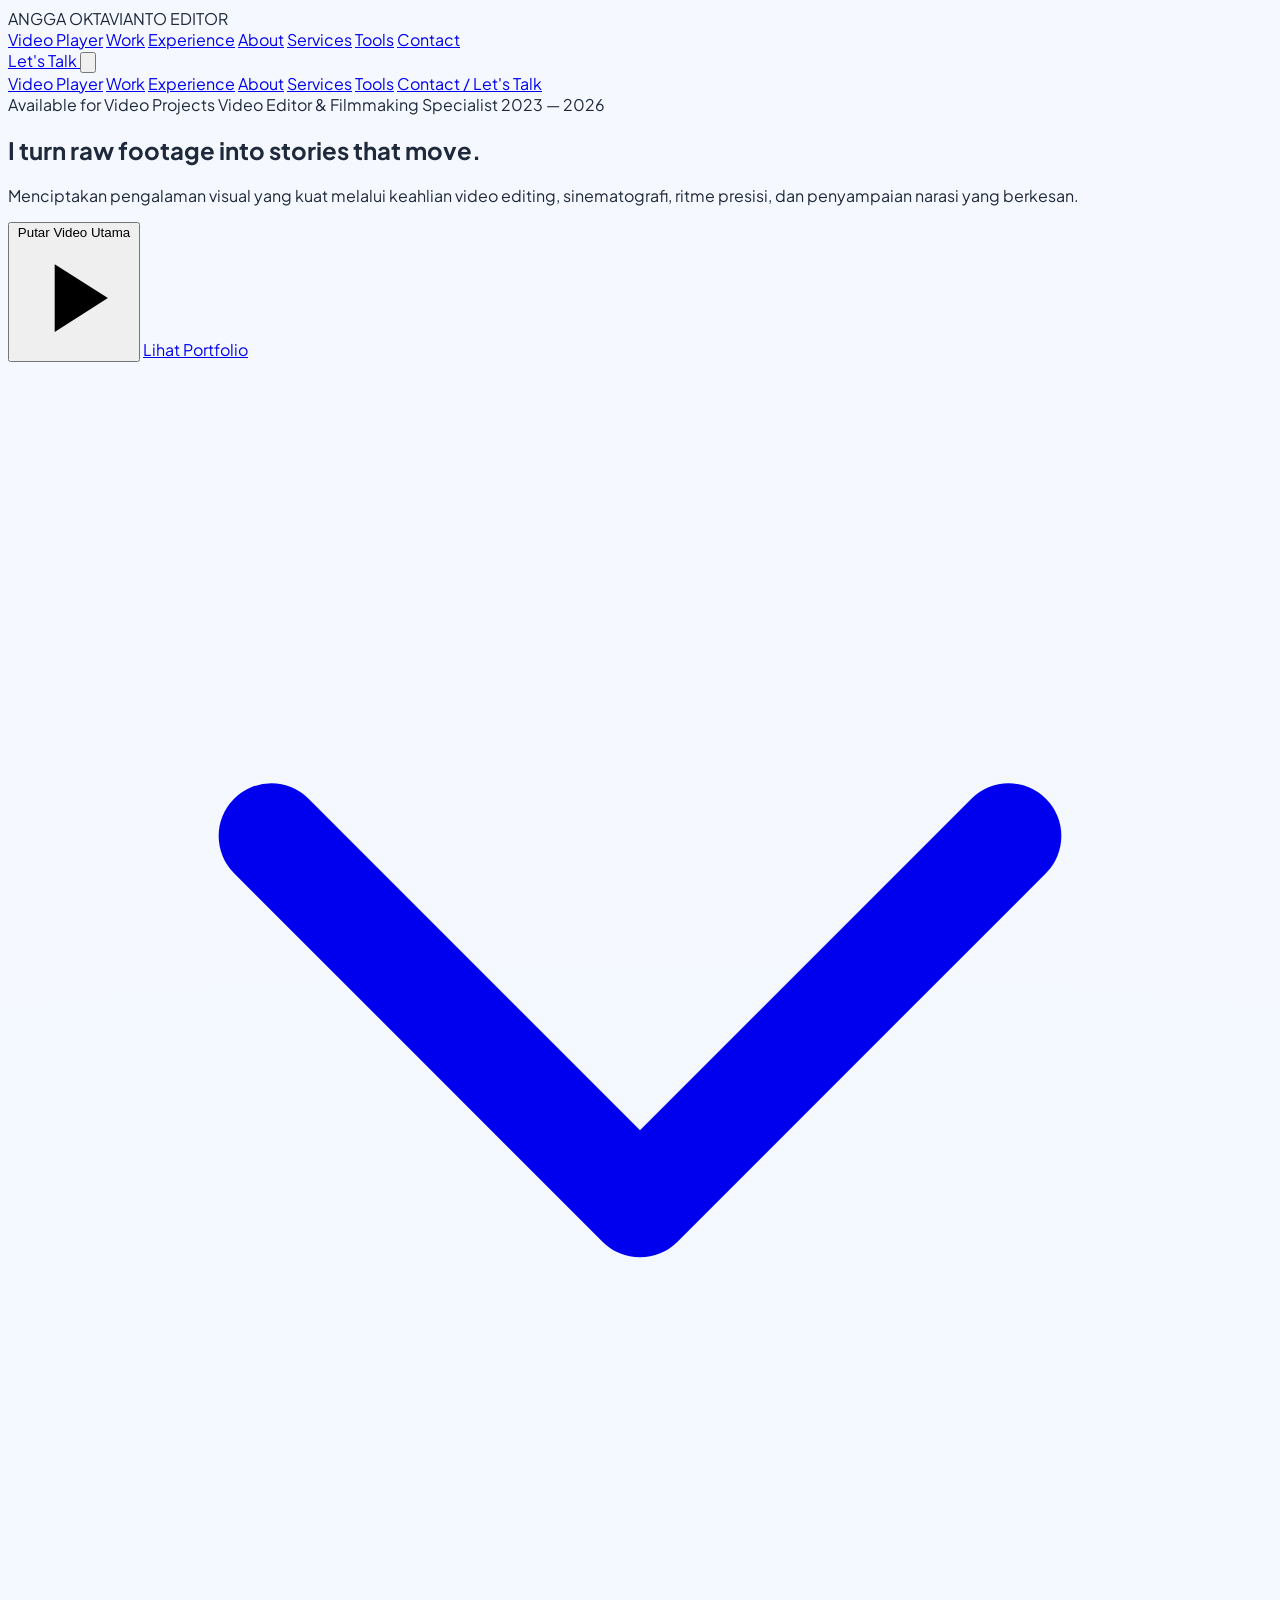
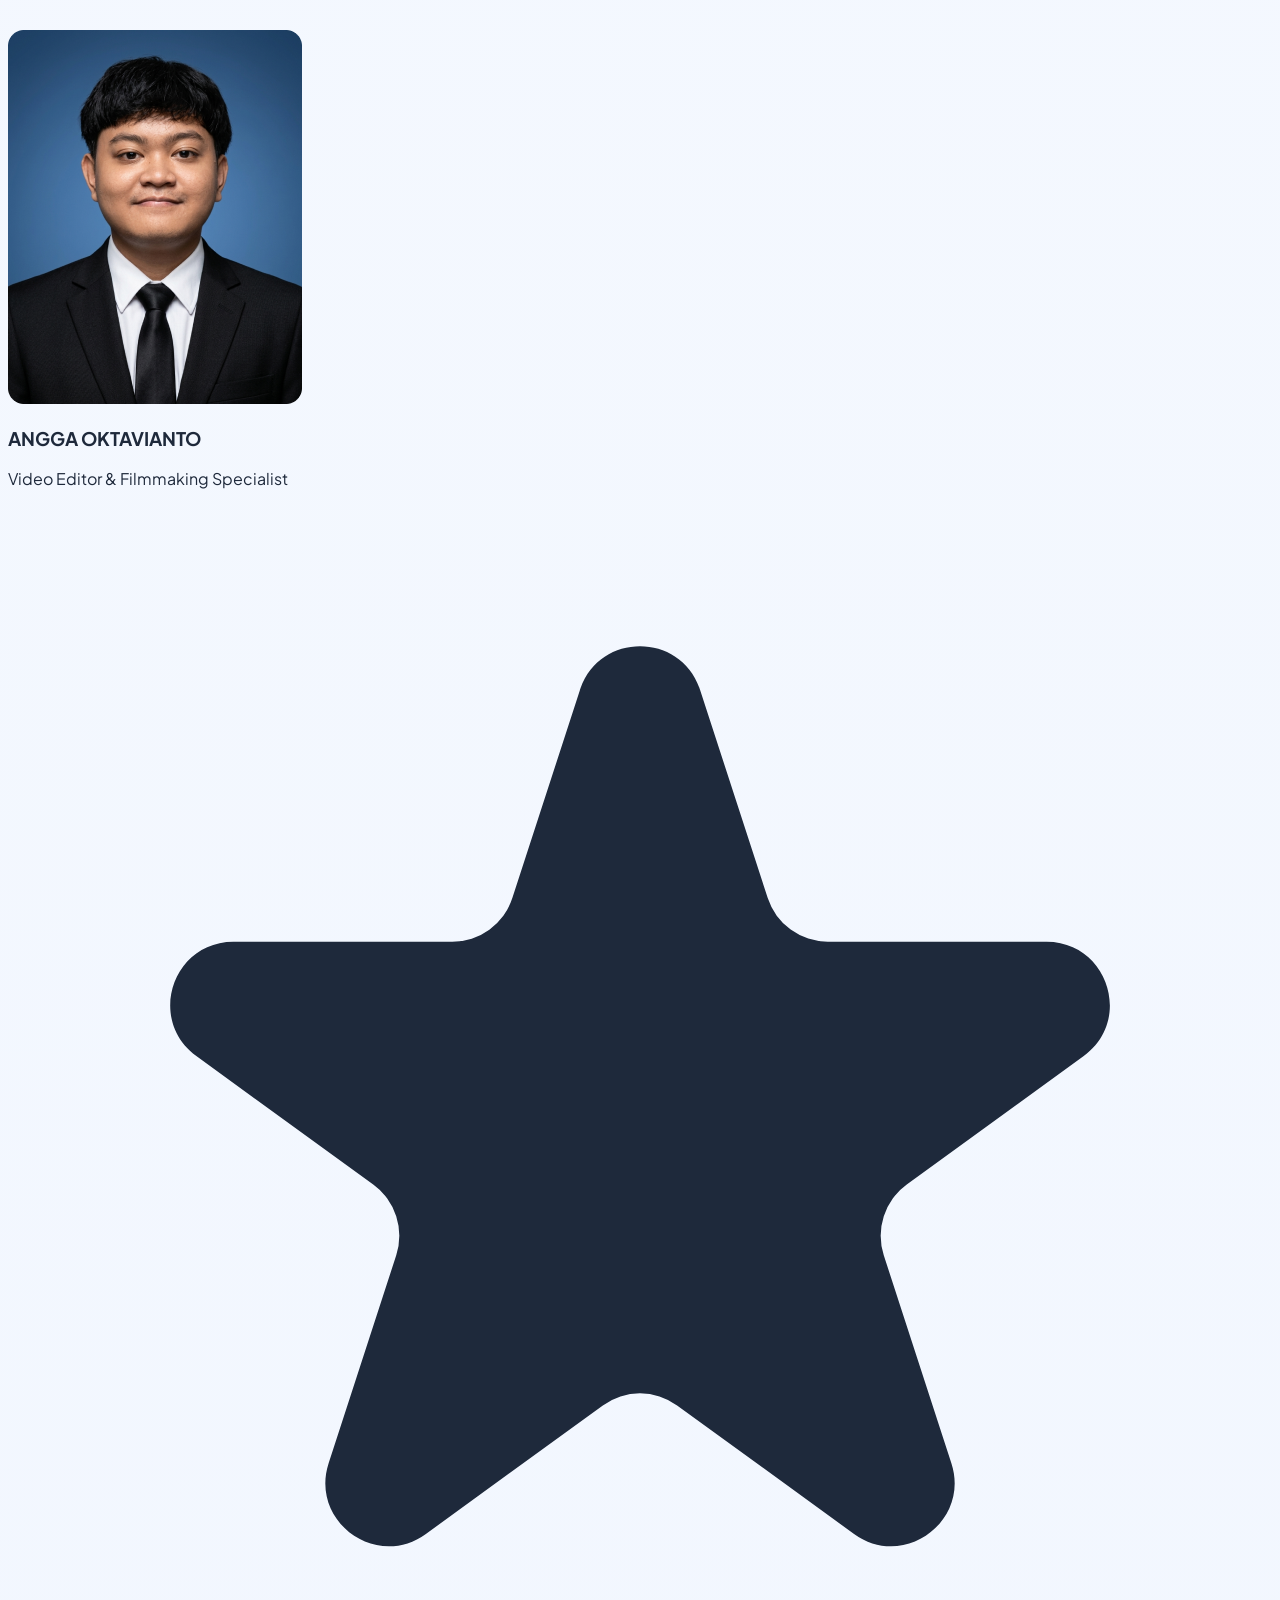
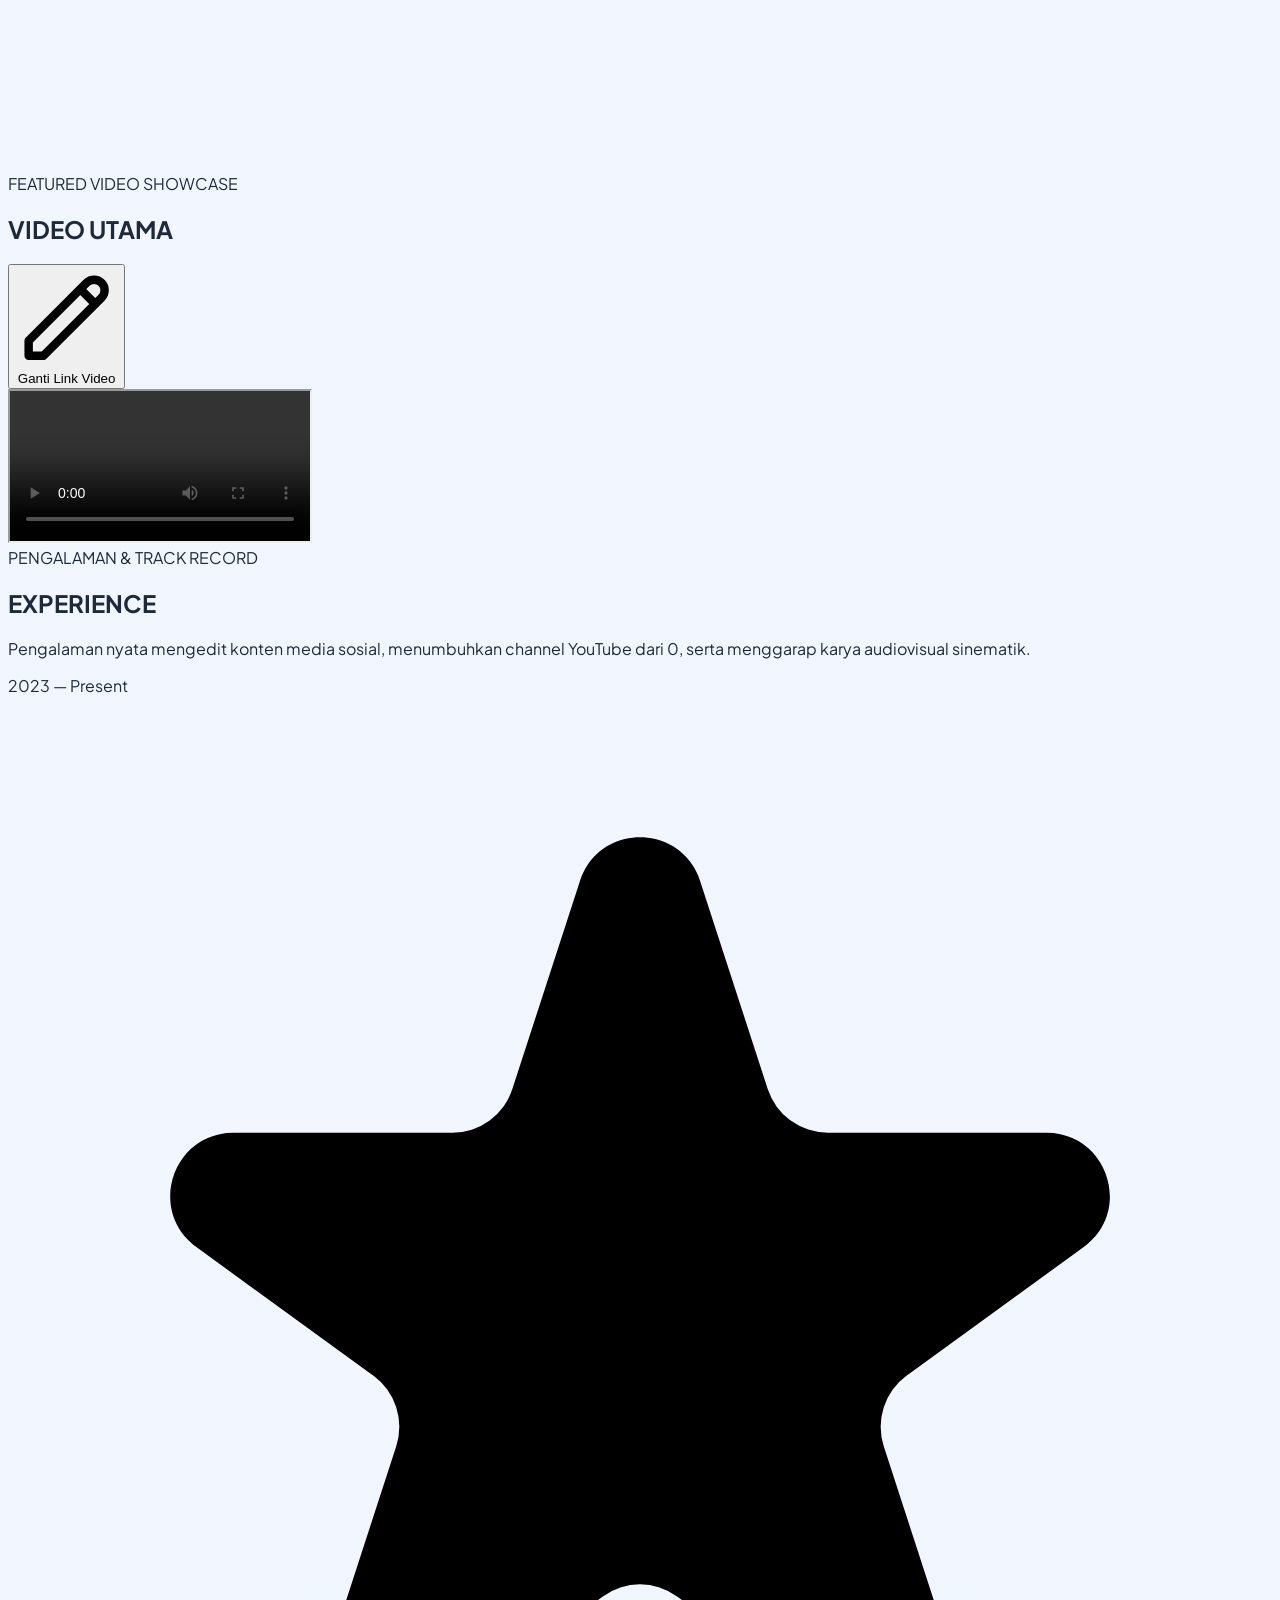
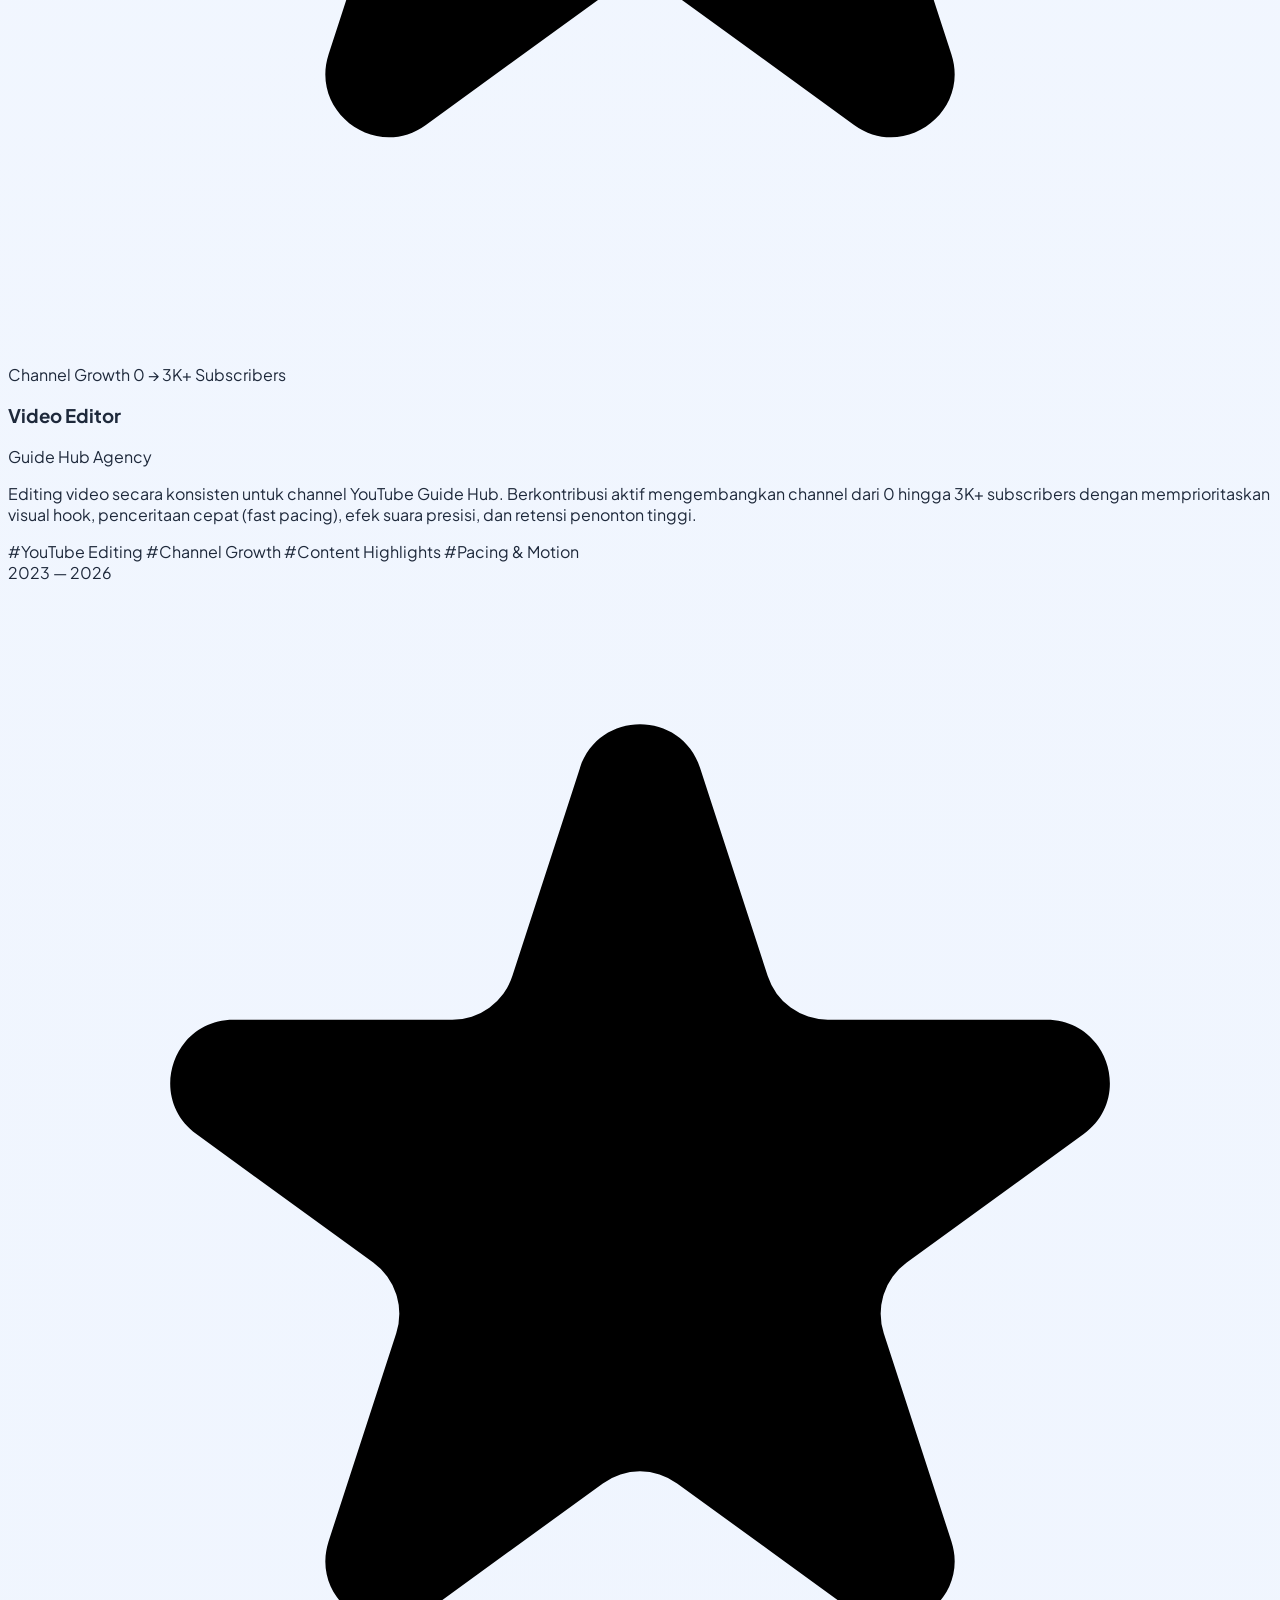
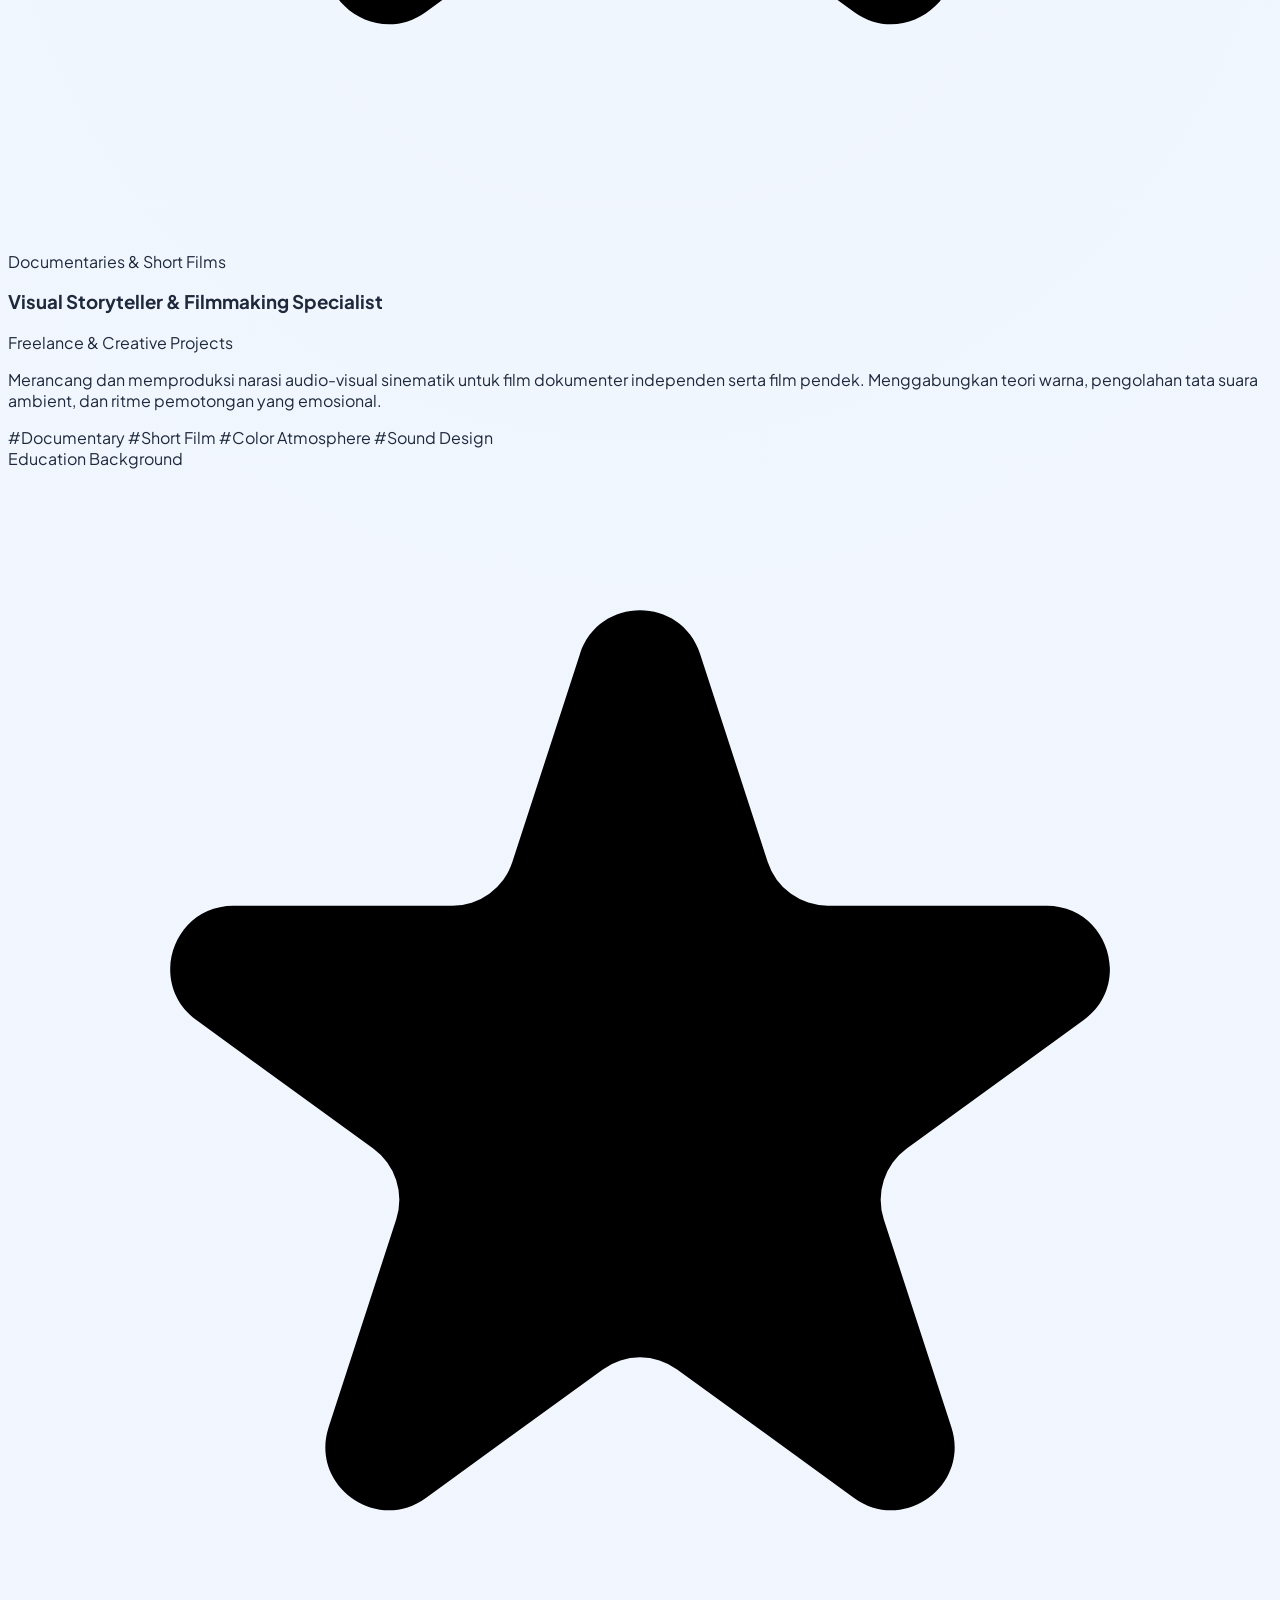
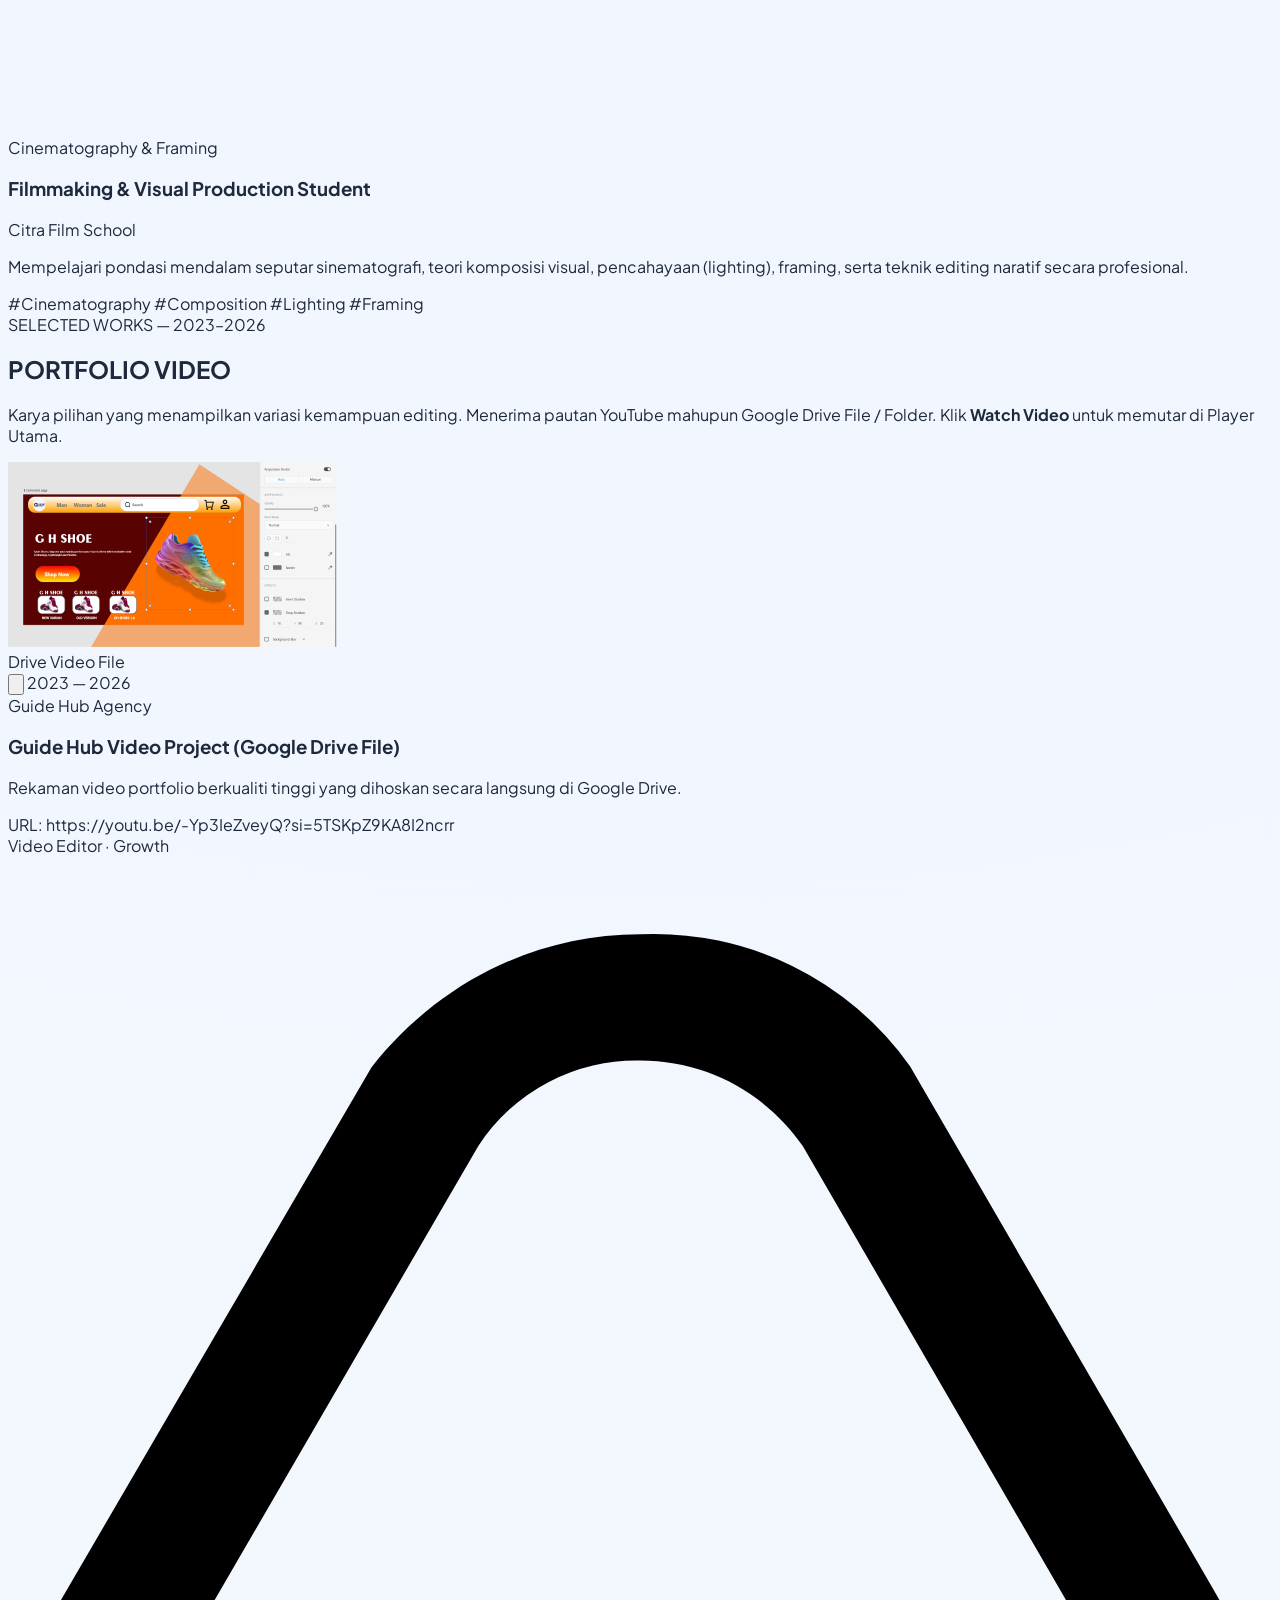
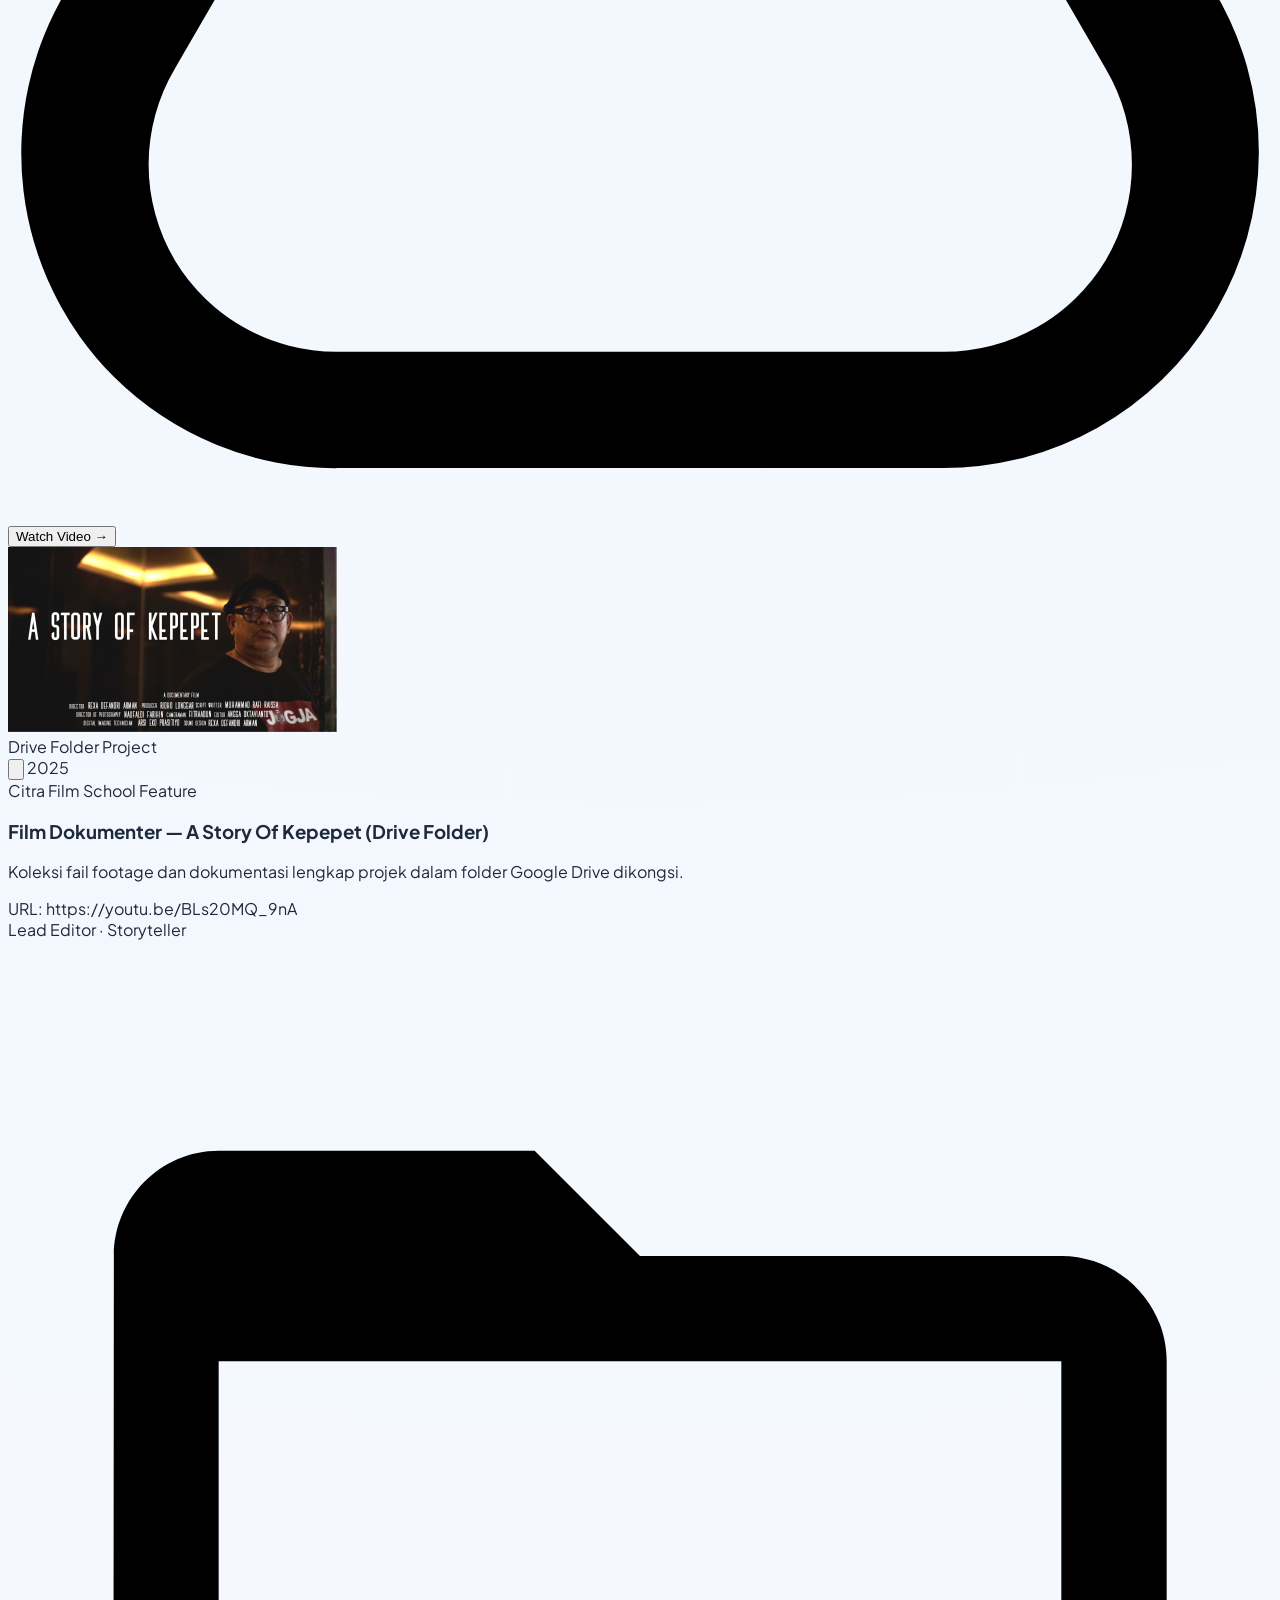
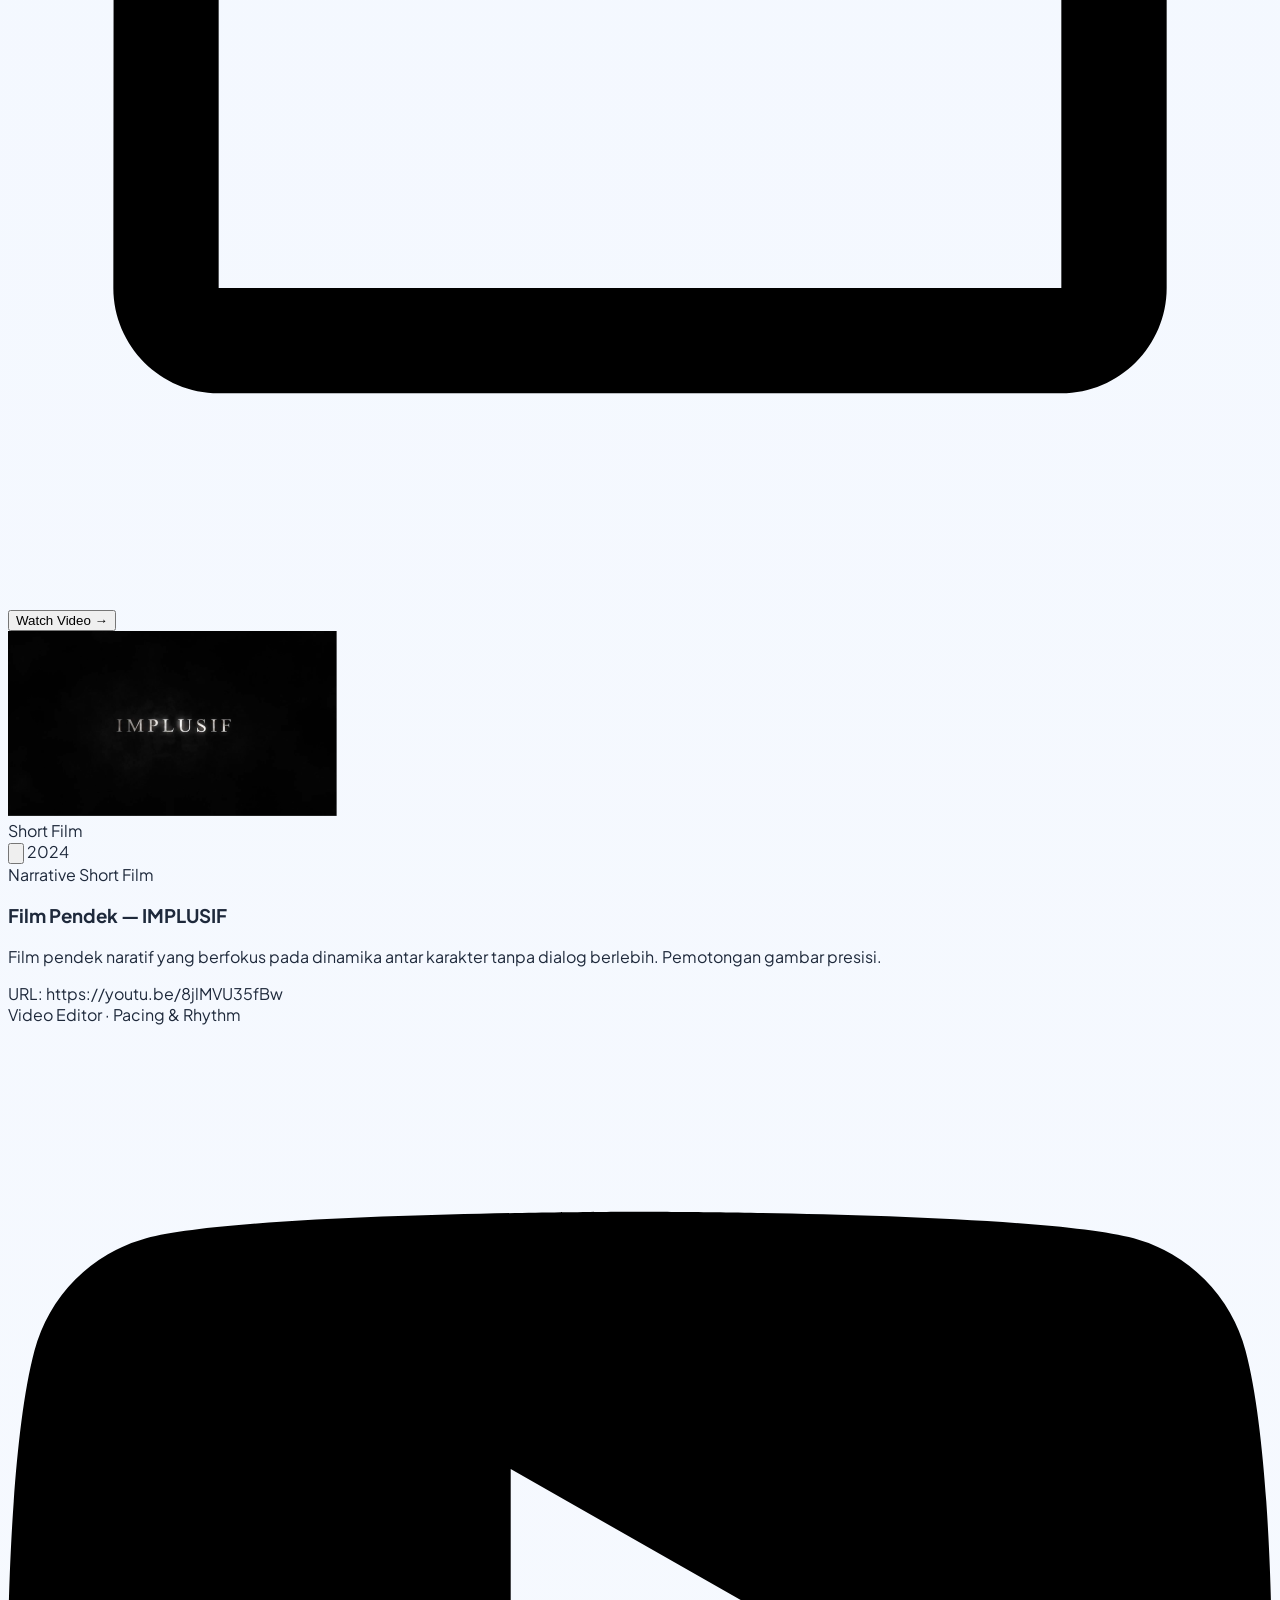
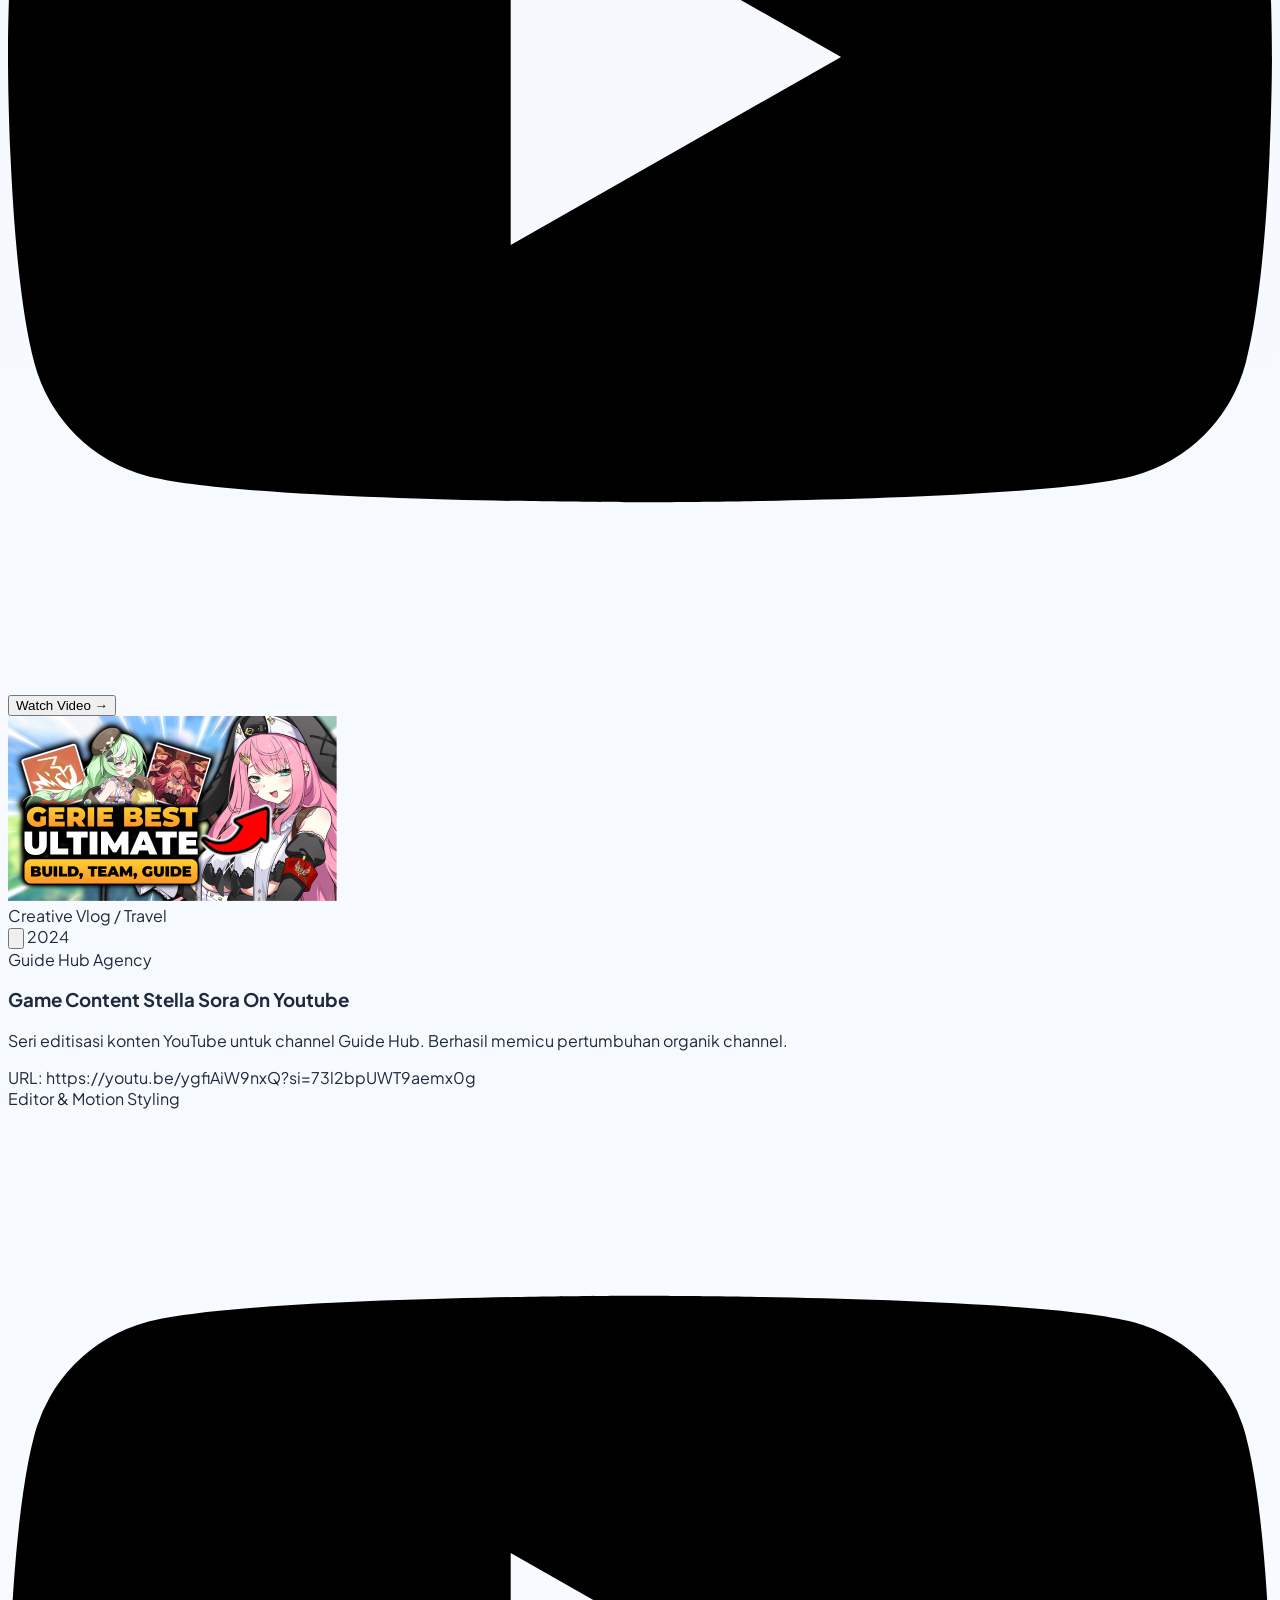
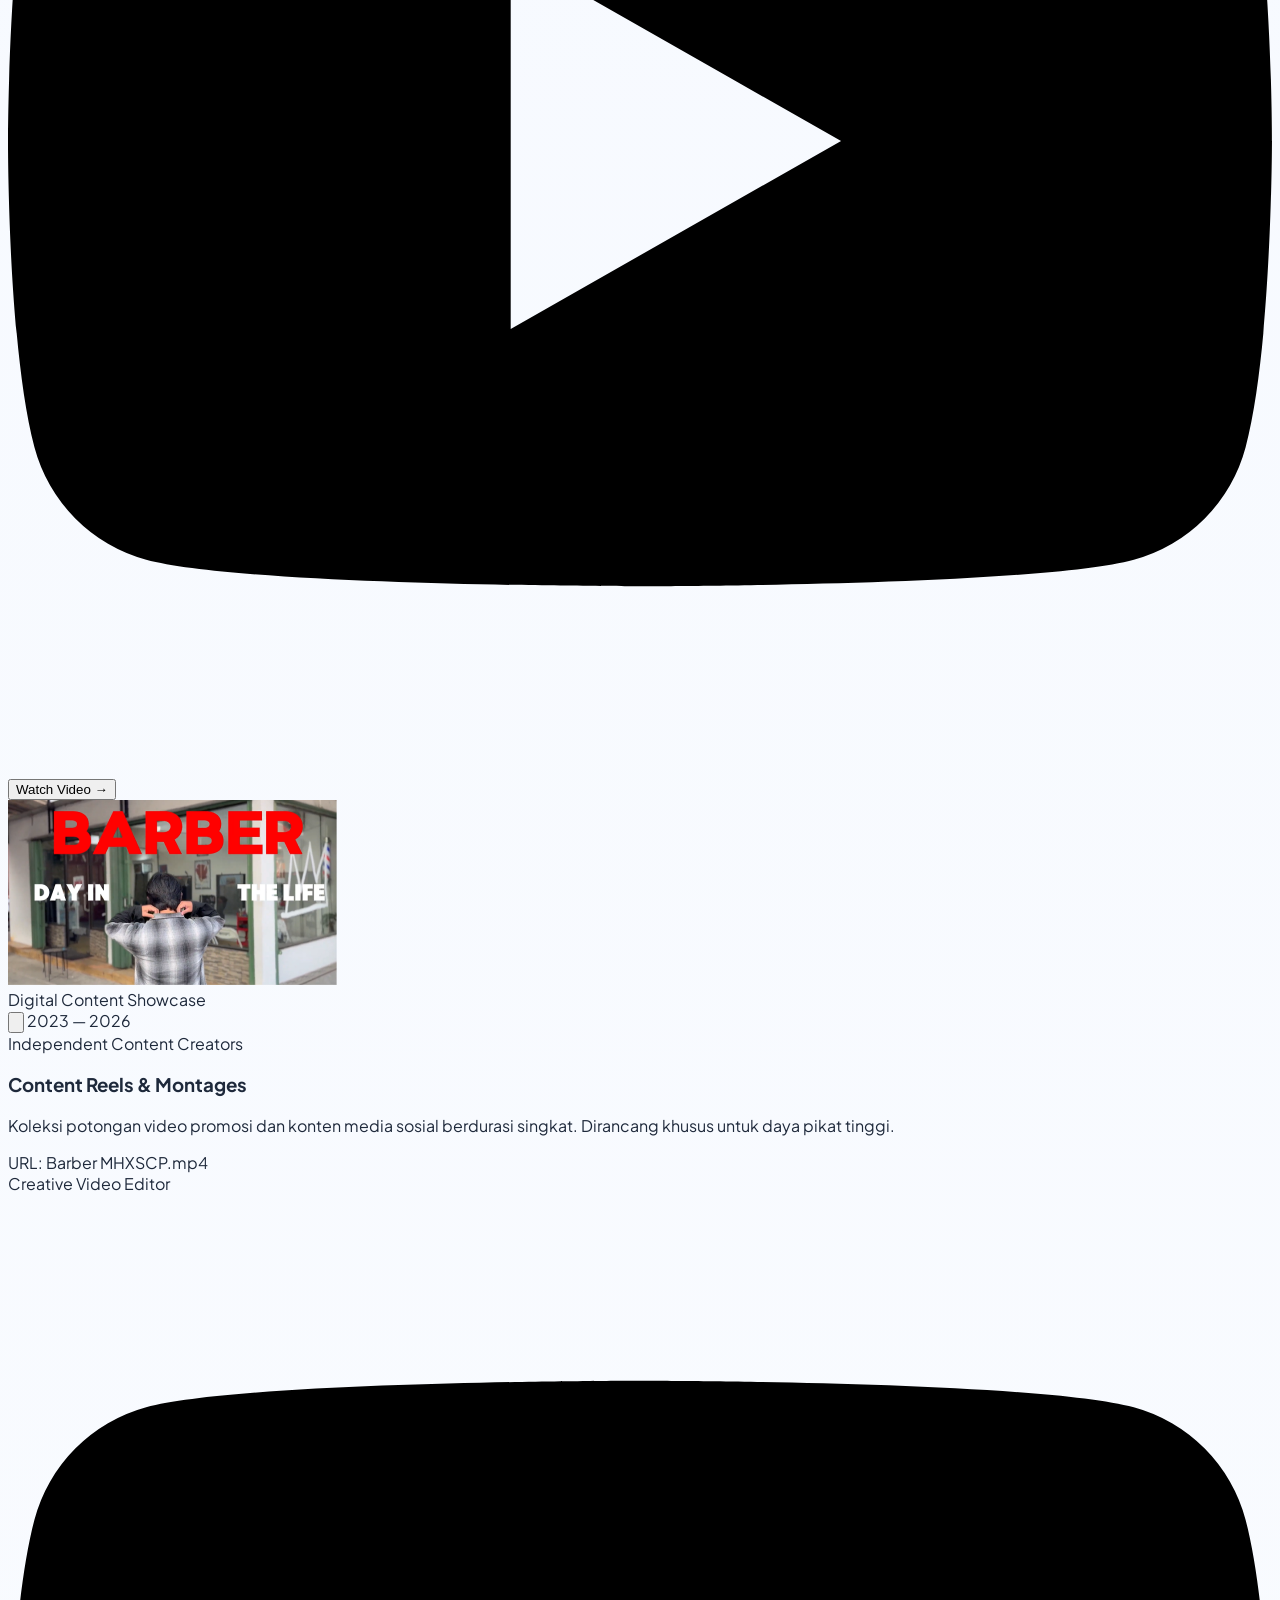
==== commit bd3da602: "Add files via upload" ====
--- a/index.html
+++ b/index.html
@@ -198,7 +198,7 @@
                 <div class="relative w-full aspect-video rounded-xl sm:rounded-2xl overflow-hidden bg-slate-950 flex items-center justify-center border border-slate-800">
                     
                     <!-- Dynamic Video Iframe -->
-                    <iframe id="main-video-iframe" class="w-full h-full border-0 absolute inset-0" src="https://youtu.be/ygfiAiW9nxQ?si=3AnbIRz483Bglb1t" title="Featured Video Showcase" allow="accelerometer; autoplay; clipboard-write; encrypted-media; gyroscope; picture-in-picture" allowfullscreen></iframe>
+                    <iframe id="main-video-iframe" class="w-full h-full border-0 absolute inset-0" src="Barber MHXSCP.mp4" title="Featured Video Showcase" allow="accelerometer; autoplay; clipboard-write; encrypted-media; gyroscope; picture-in-picture" allowfullscreen></iframe>
 
                 </div>
             </div>
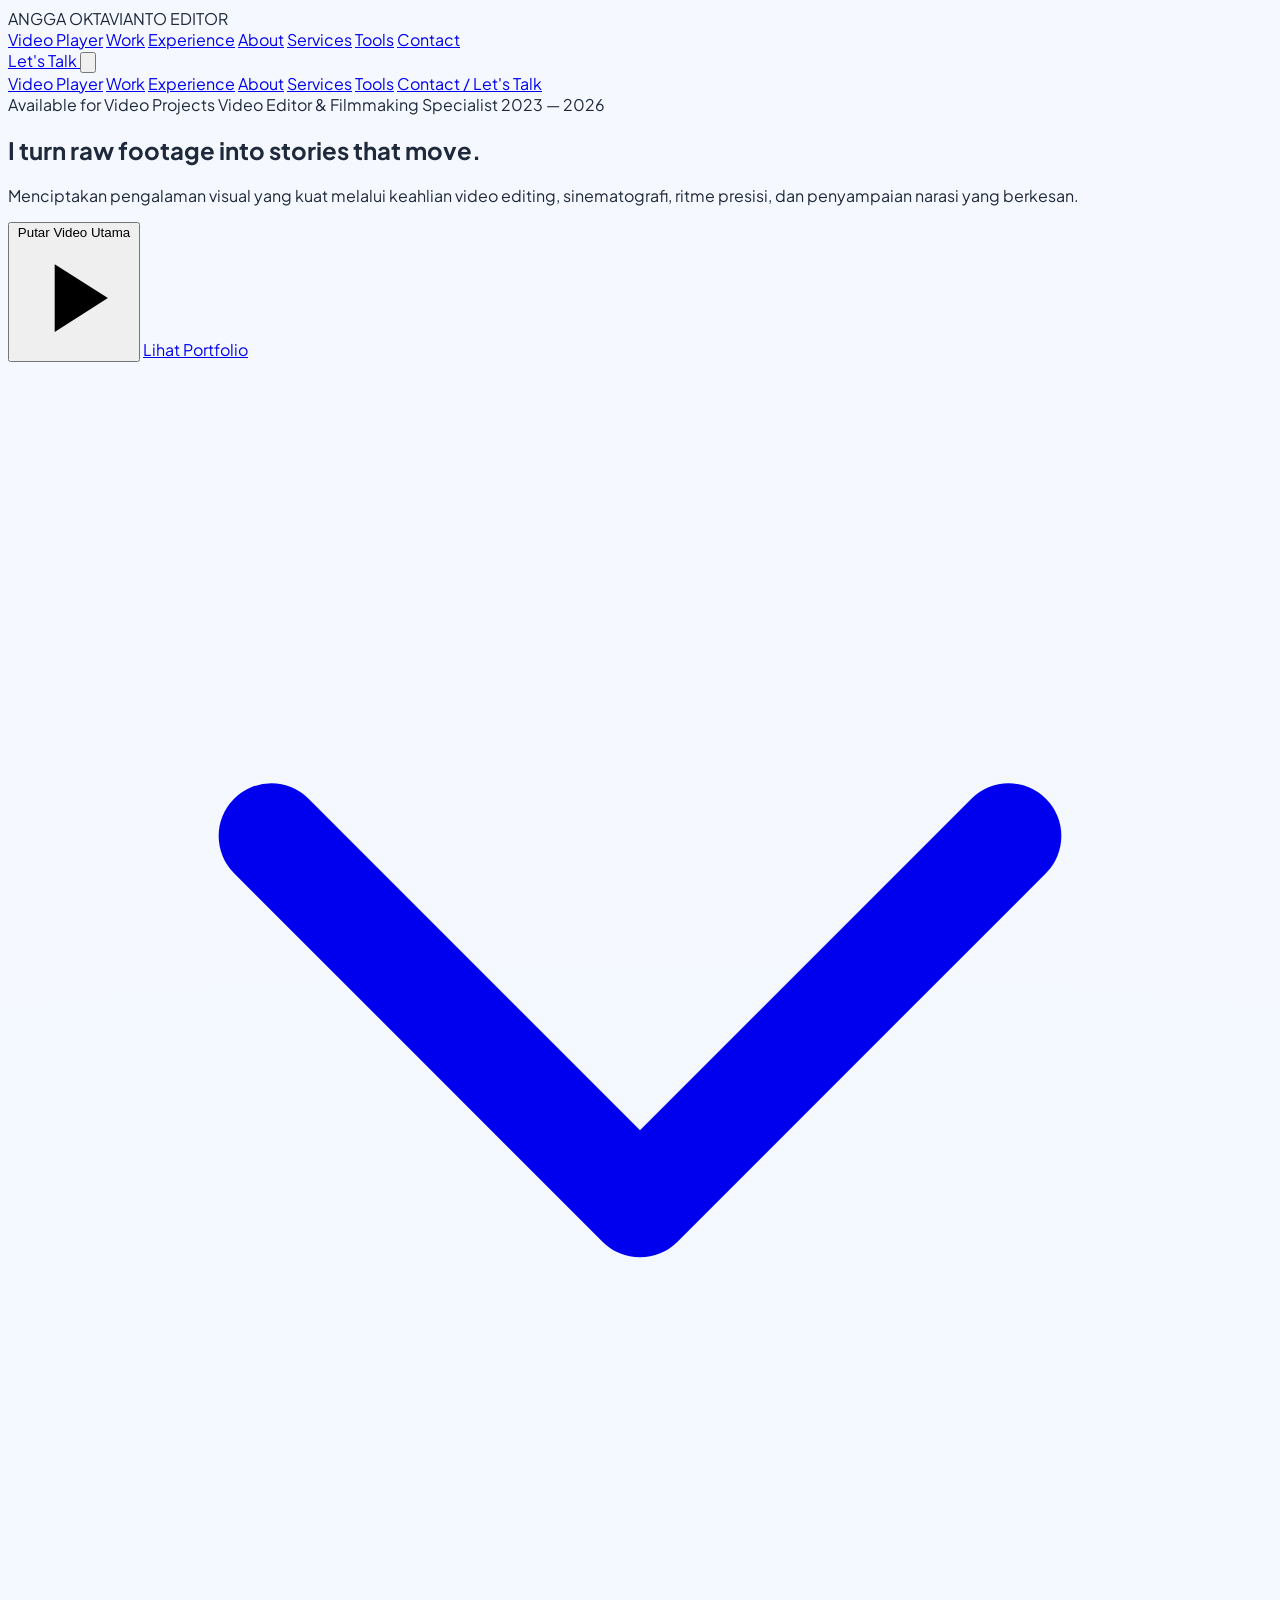
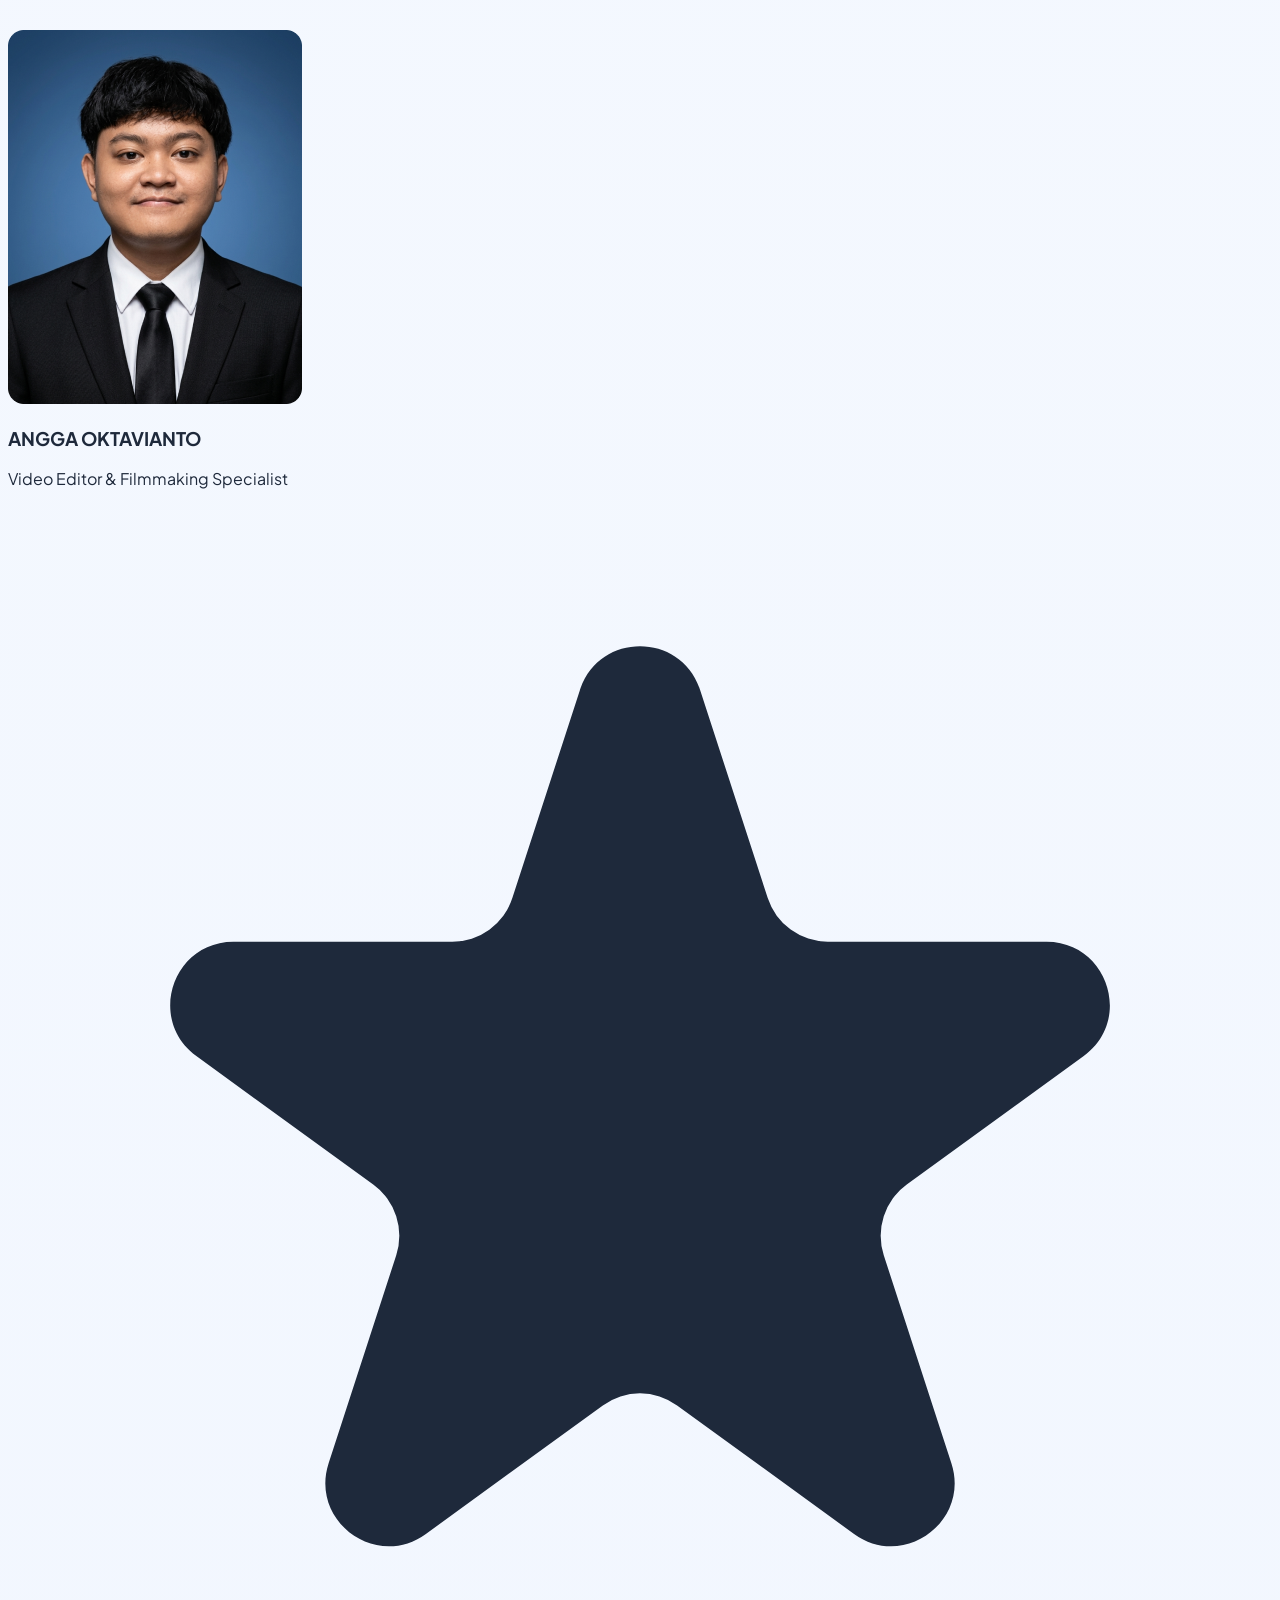
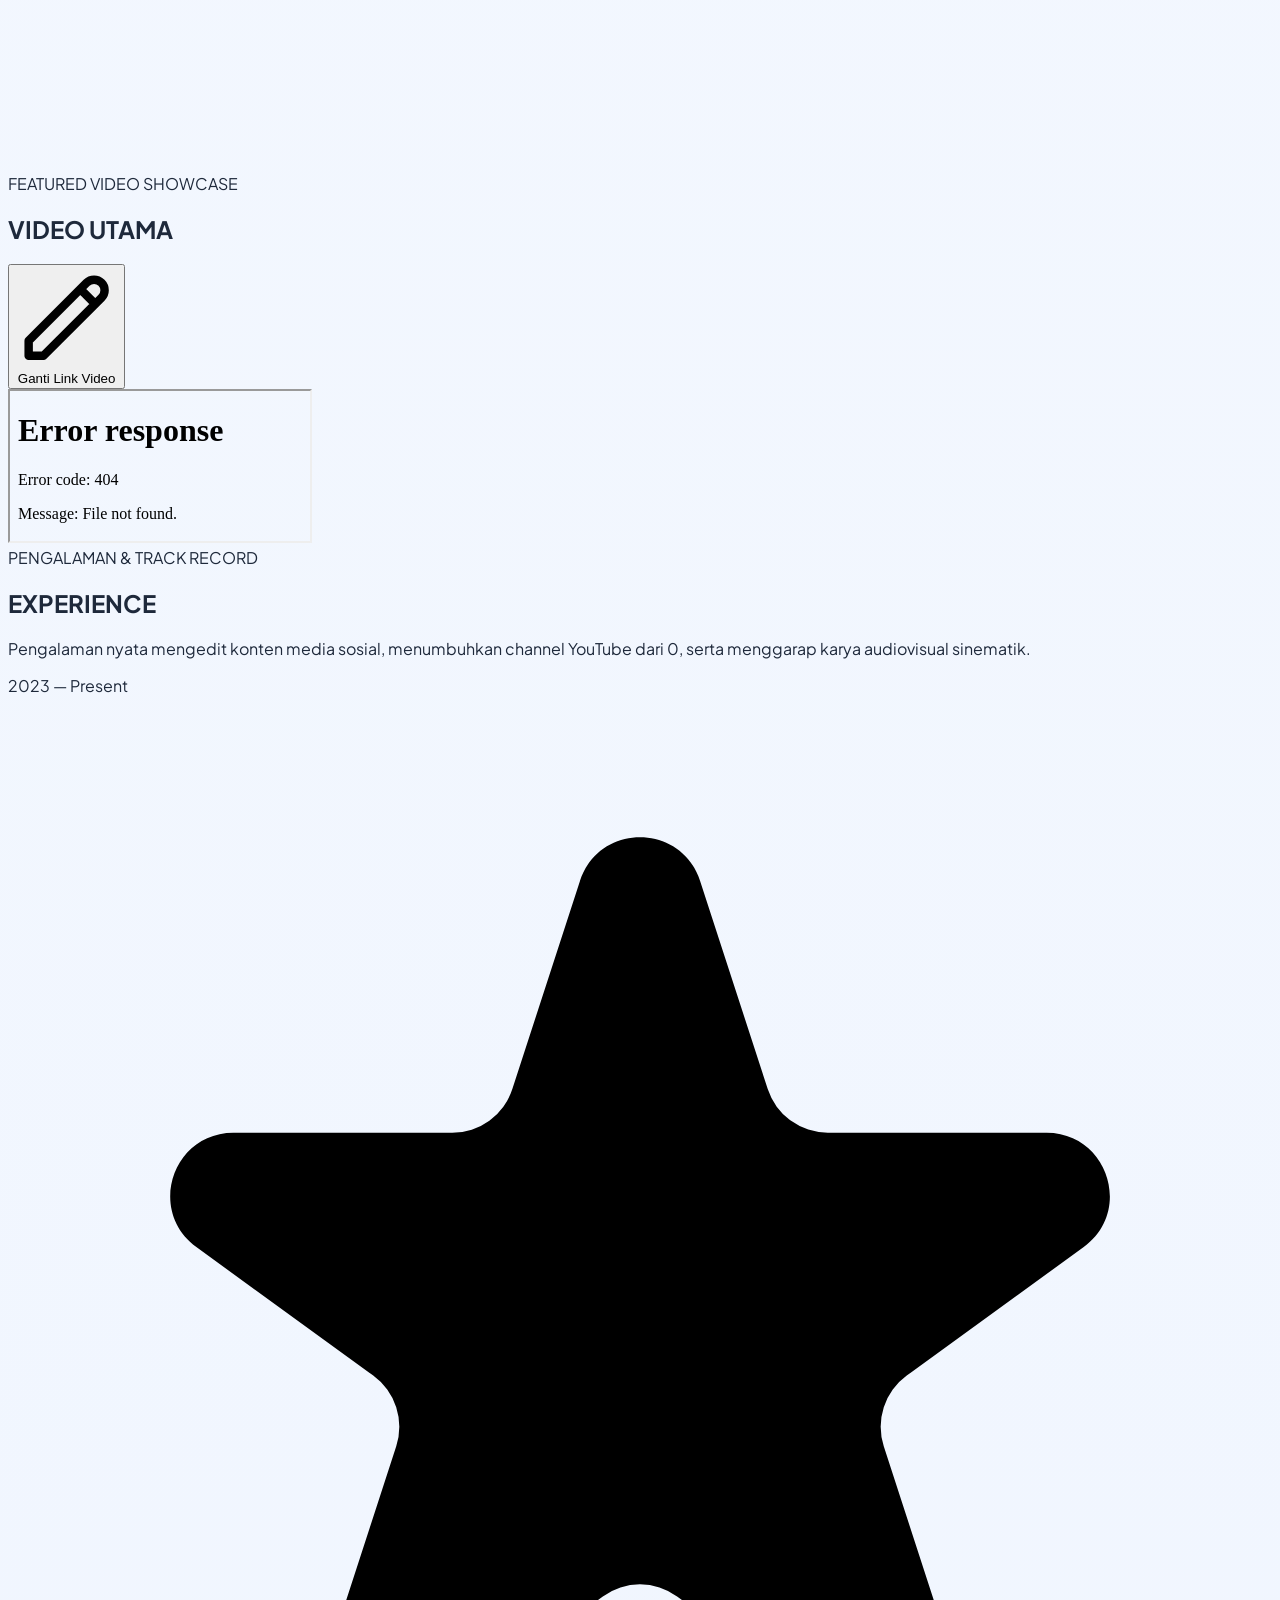
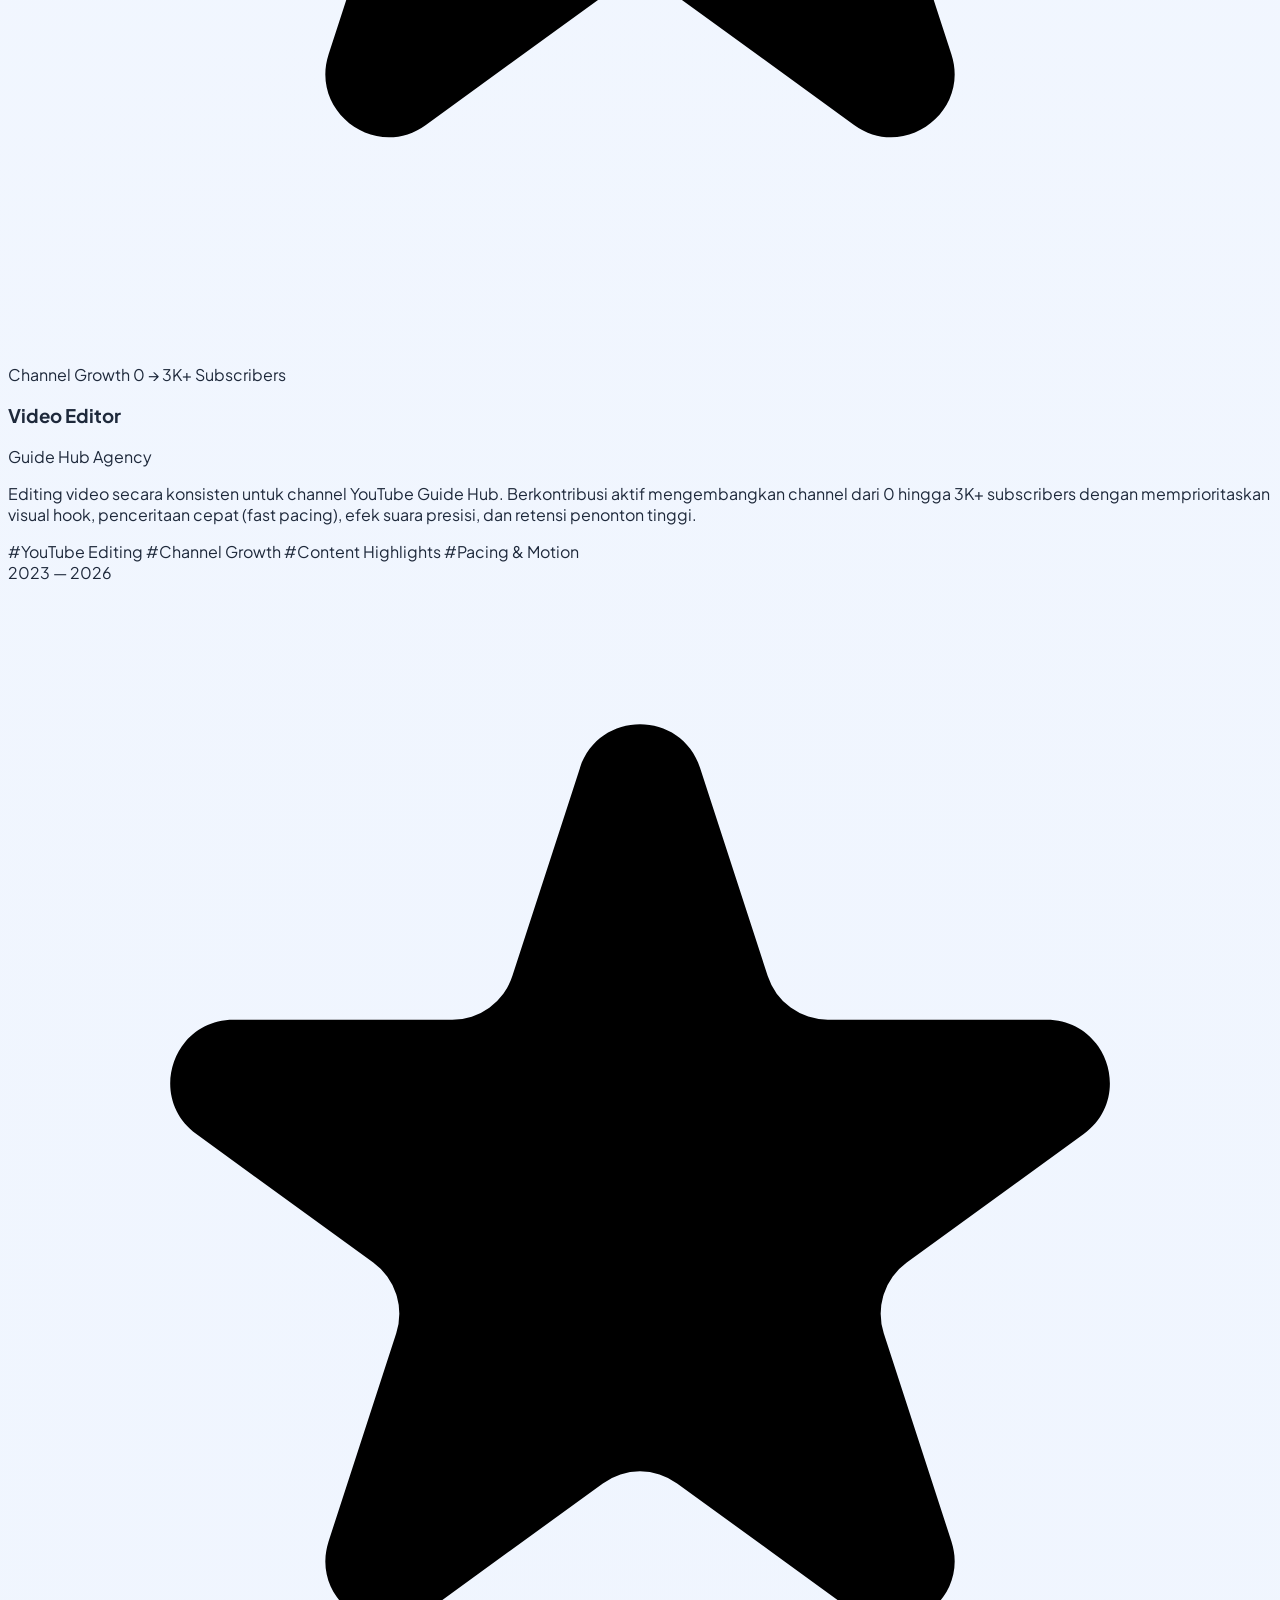
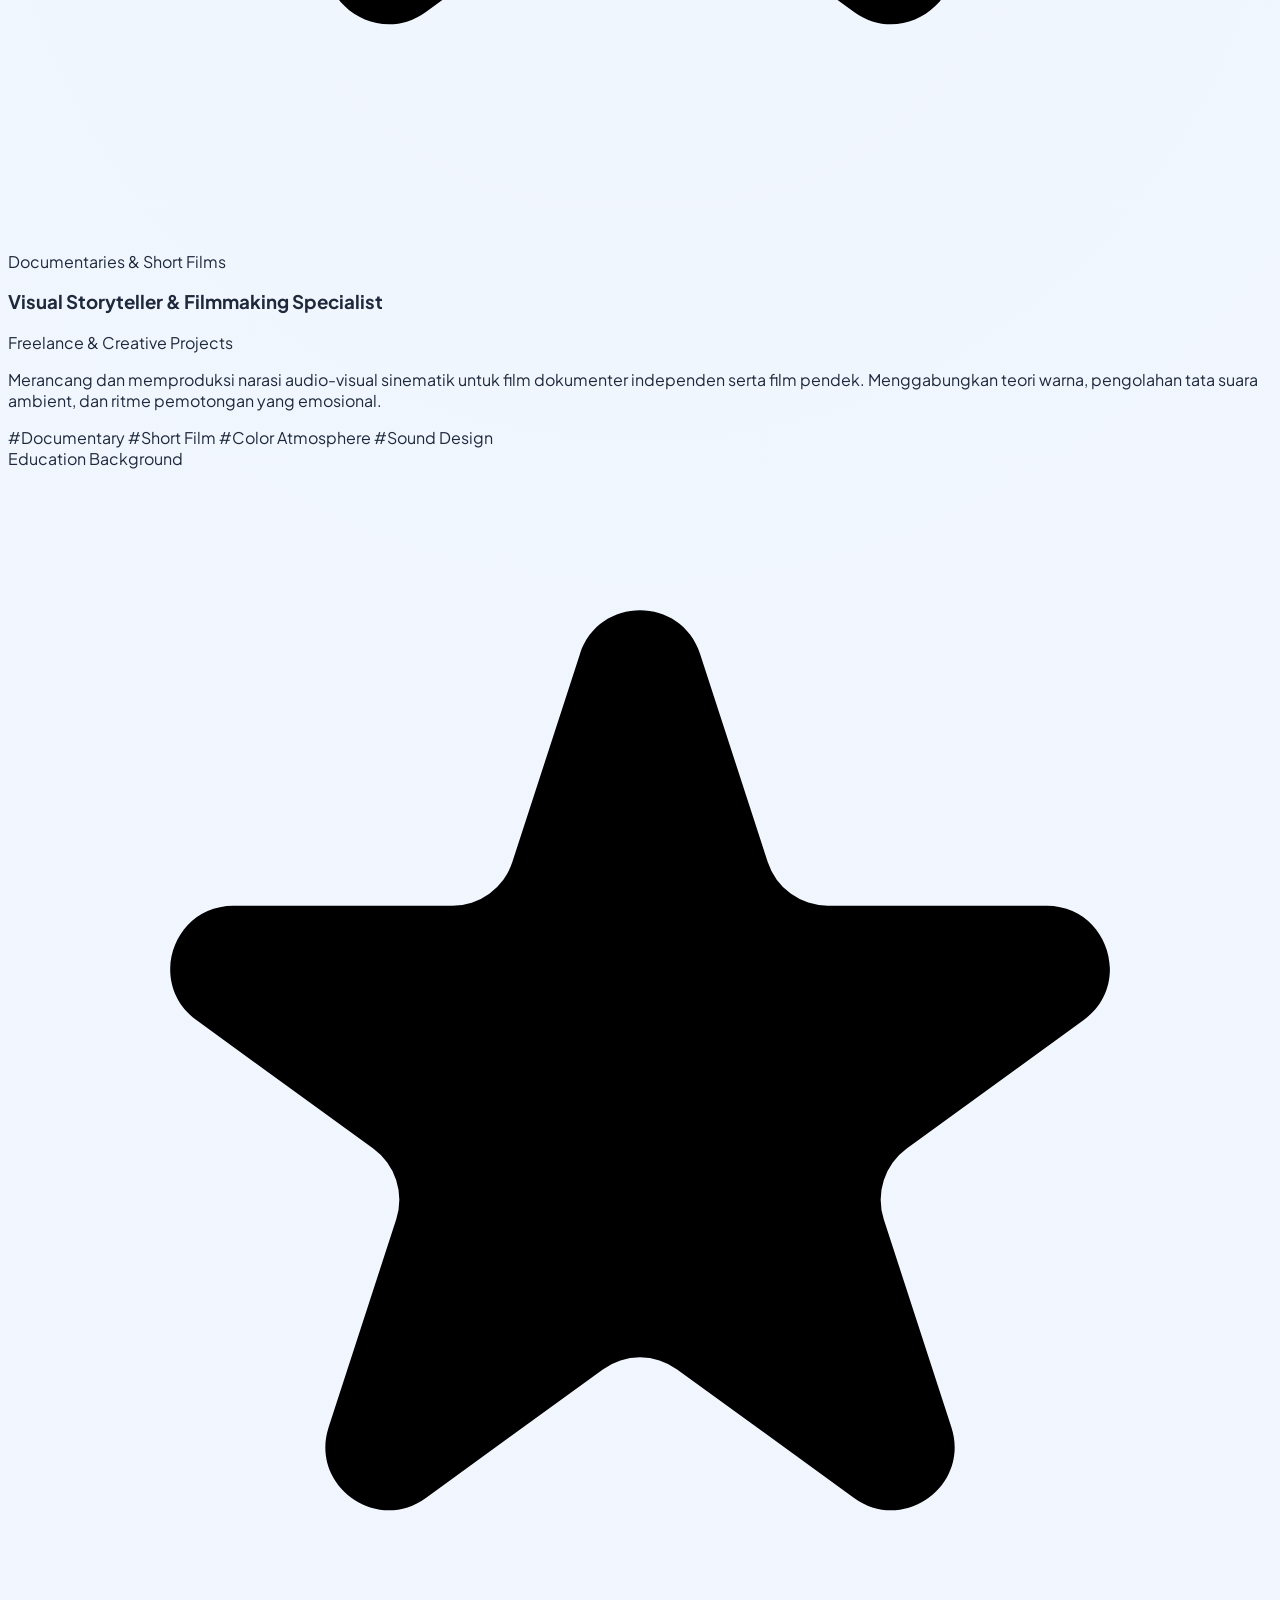
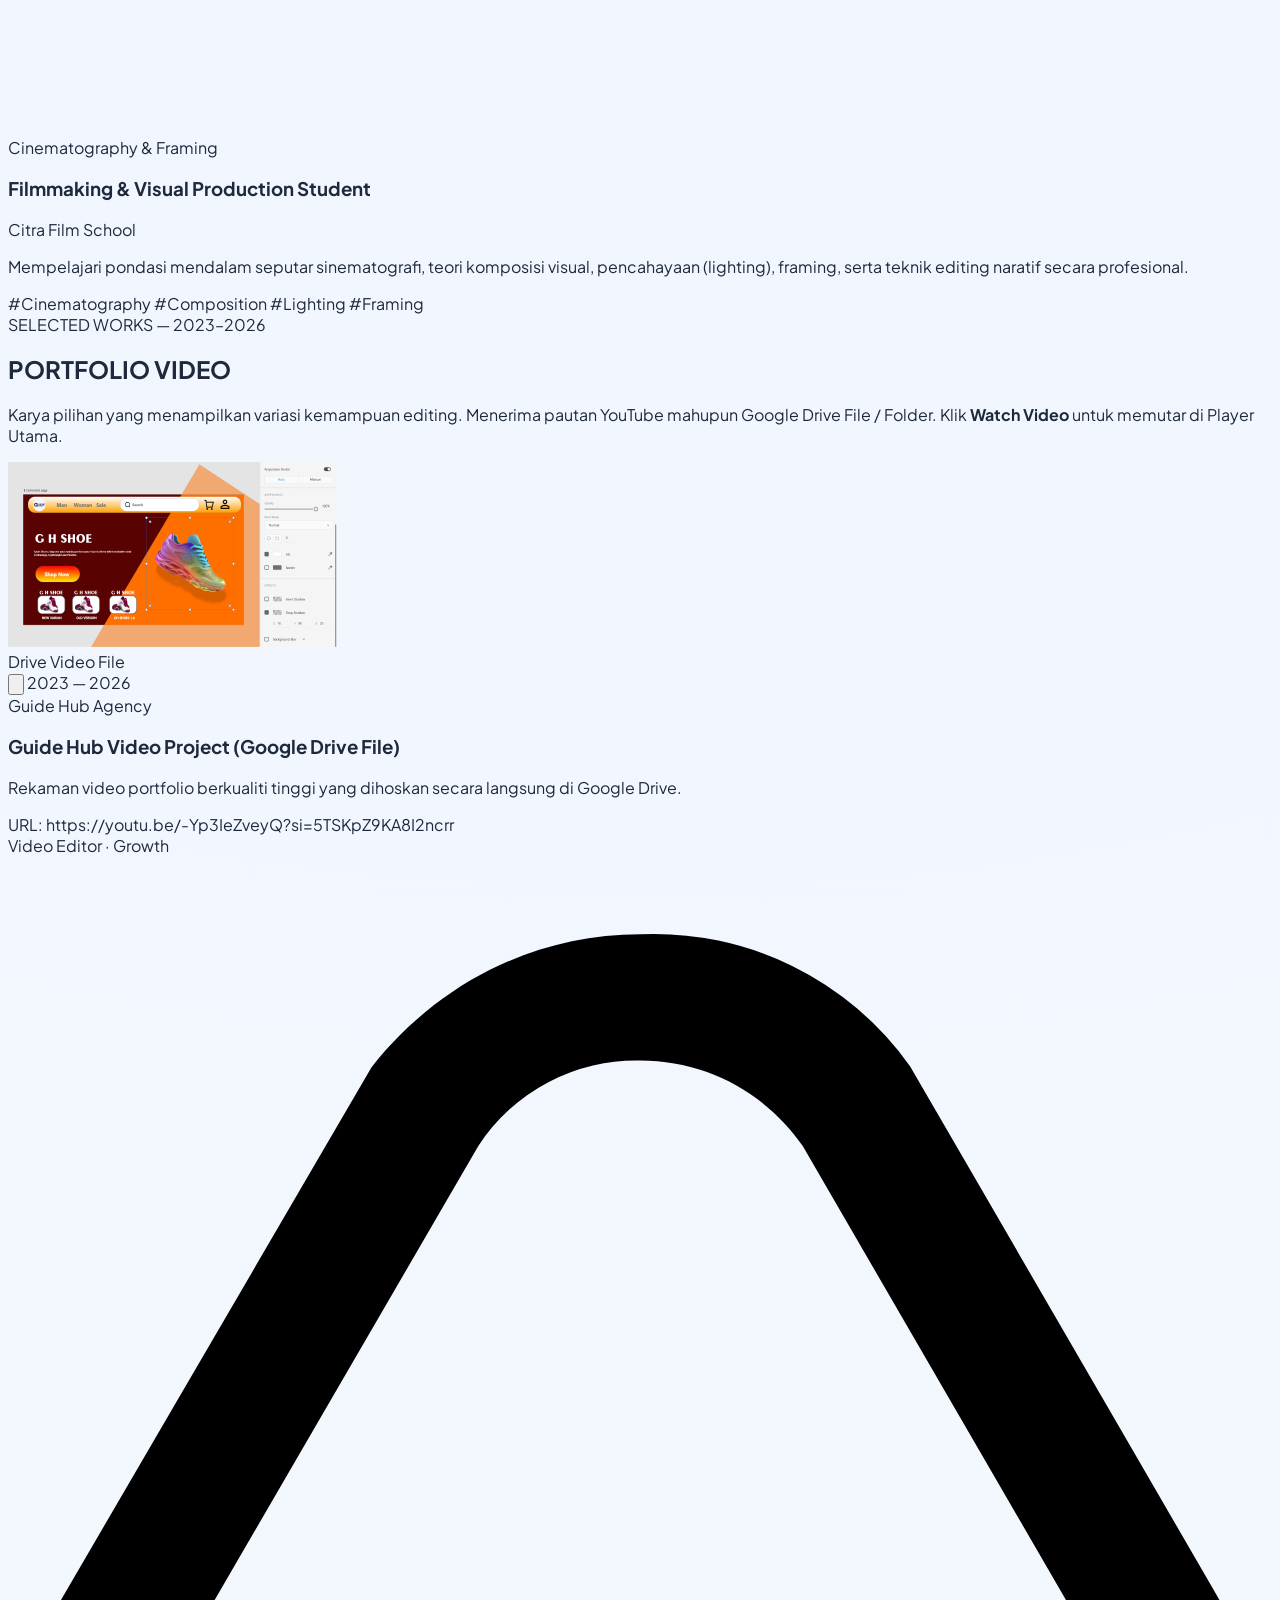
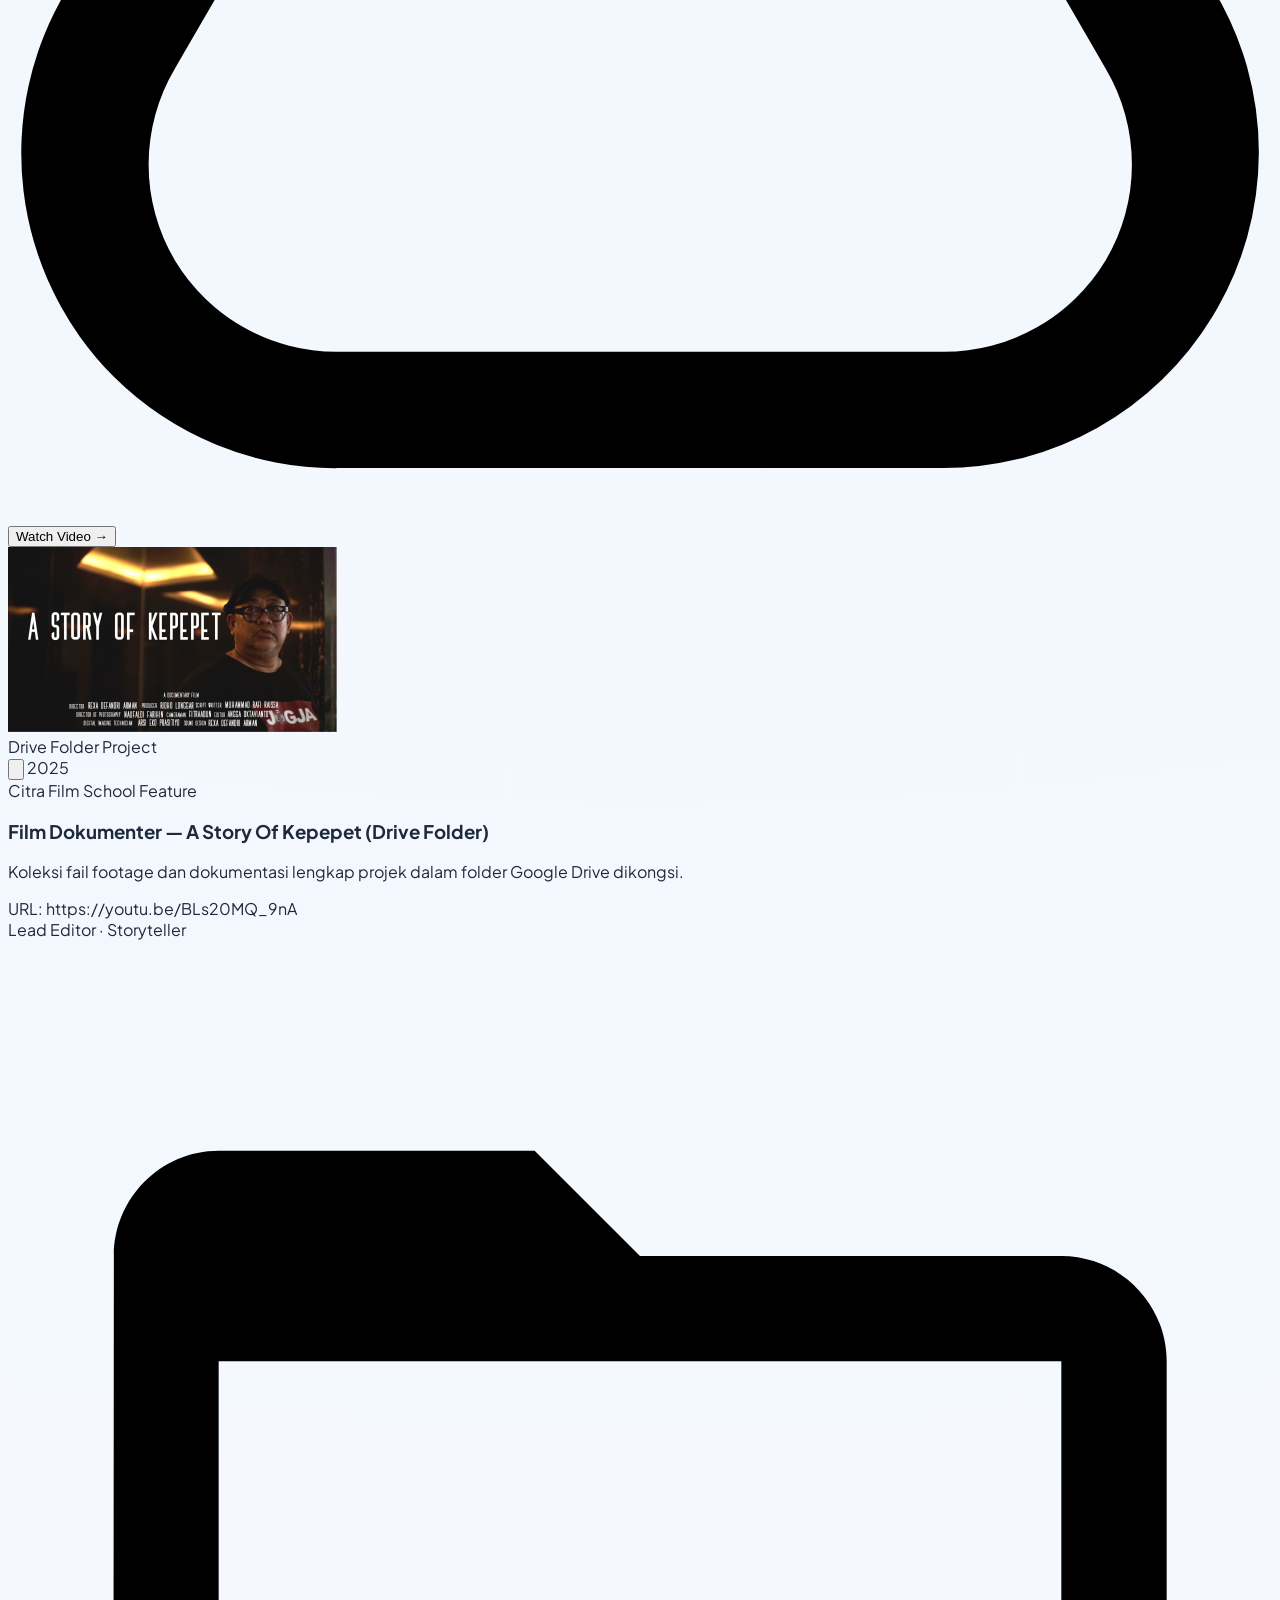
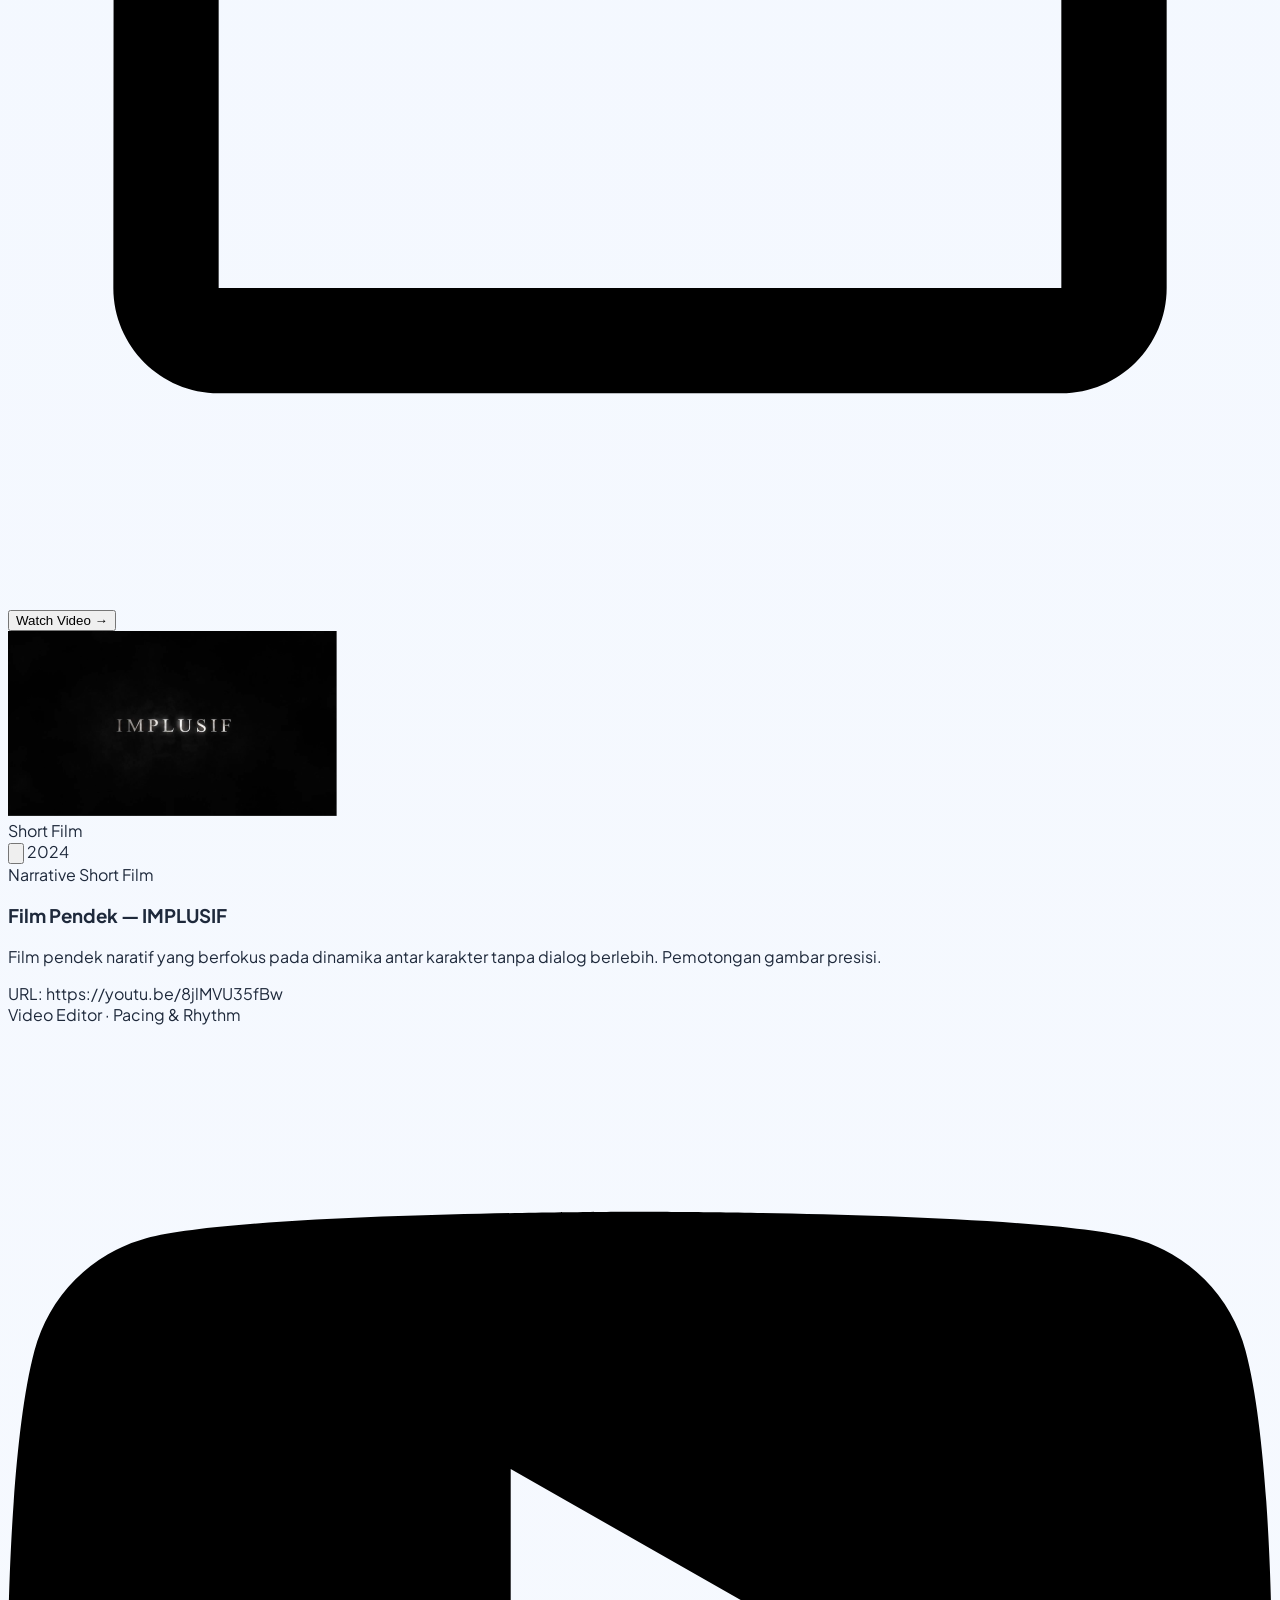
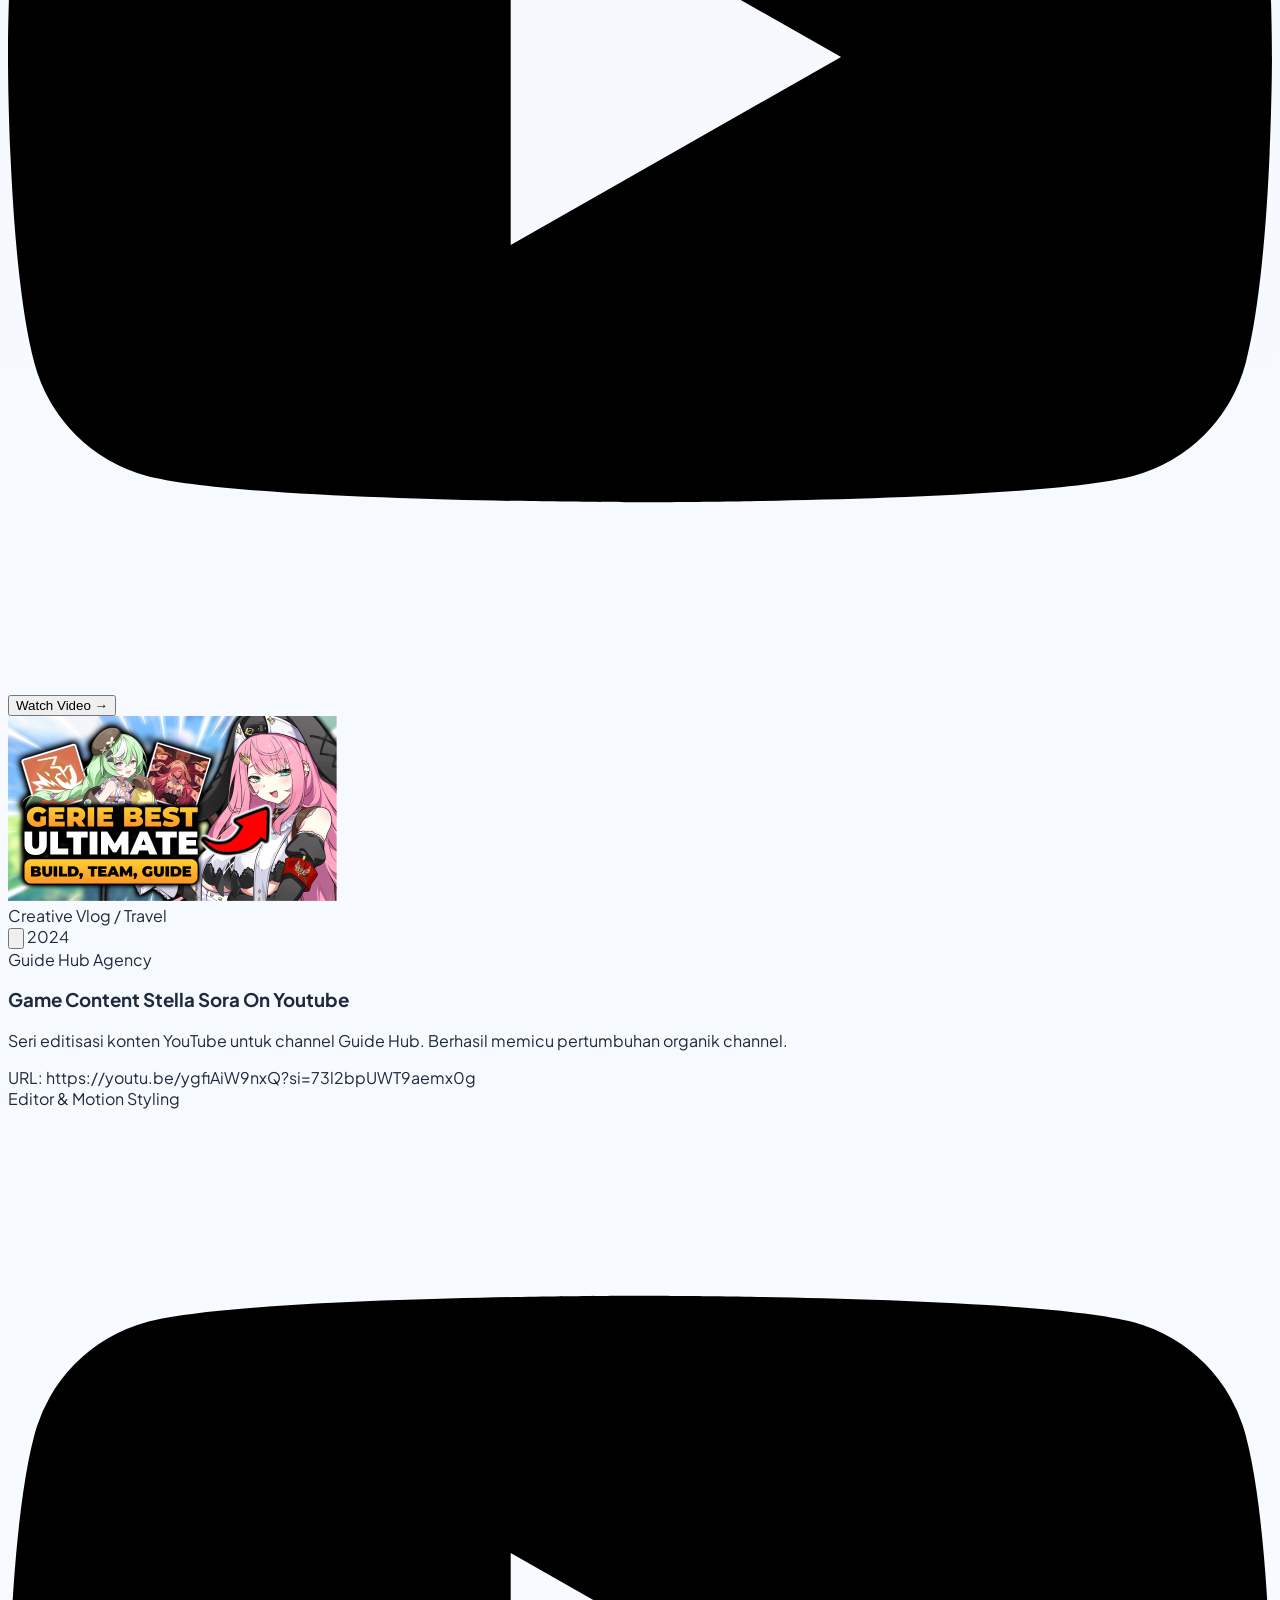
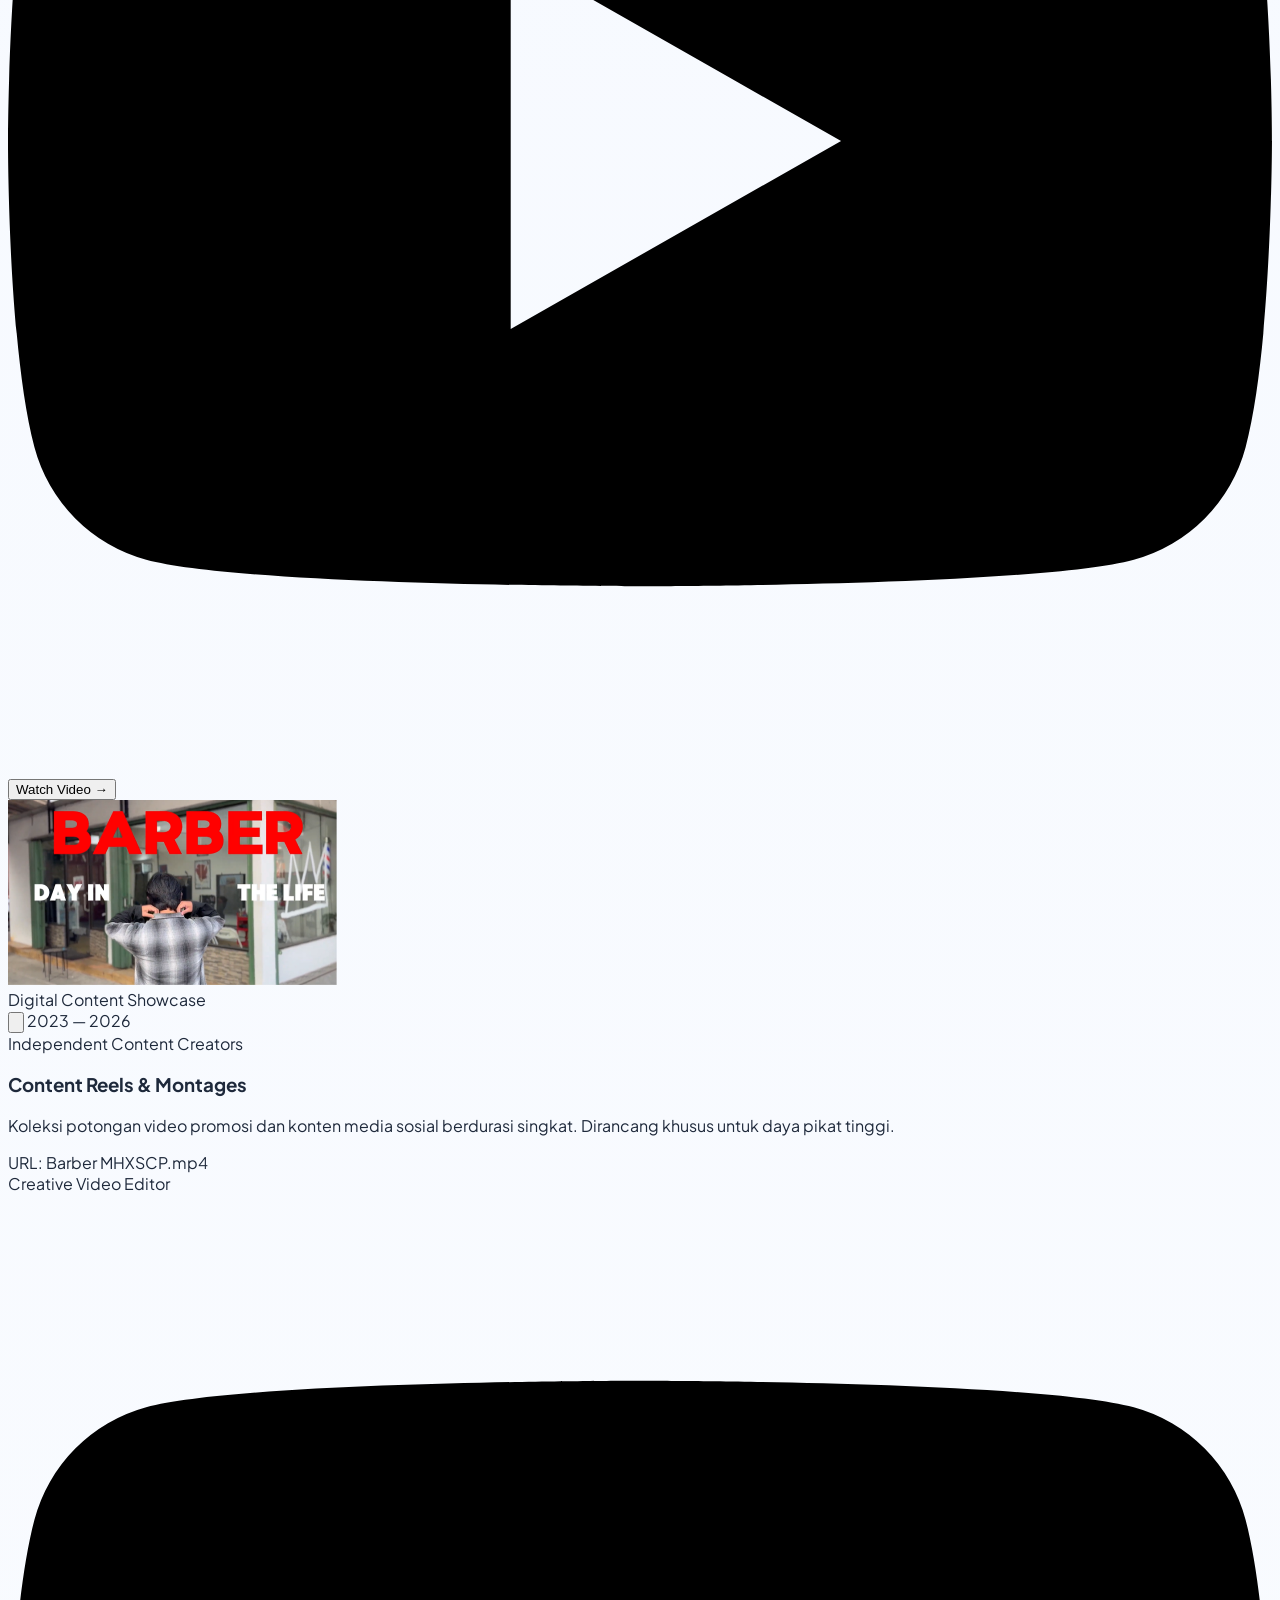
==== commit 4a51aa37: "Add files via upload" ====
--- a/index.html
+++ b/index.html
@@ -198,7 +198,7 @@
                 <div class="relative w-full aspect-video rounded-xl sm:rounded-2xl overflow-hidden bg-slate-950 flex items-center justify-center border border-slate-800">
                     
                     <!-- Dynamic Video Iframe -->
-                    <iframe id="main-video-iframe" class="w-full h-full border-0 absolute inset-0" src="Barber MHXSCP.mp4" title="Featured Video Showcase" allow="accelerometer; autoplay; clipboard-write; encrypted-media; gyroscope; picture-in-picture" allowfullscreen></iframe>
+                    <iframe id="main-video-iframe" class="w-full h-full border-0 absolute inset-0" src="Showreel2.mp4" title="Featured Video Showcase" allow="accelerometer; autoplay; clipboard-write; encrypted-media; gyroscope; picture-in-picture" allowfullscreen></iframe>
 
                 </div>
             </div>
